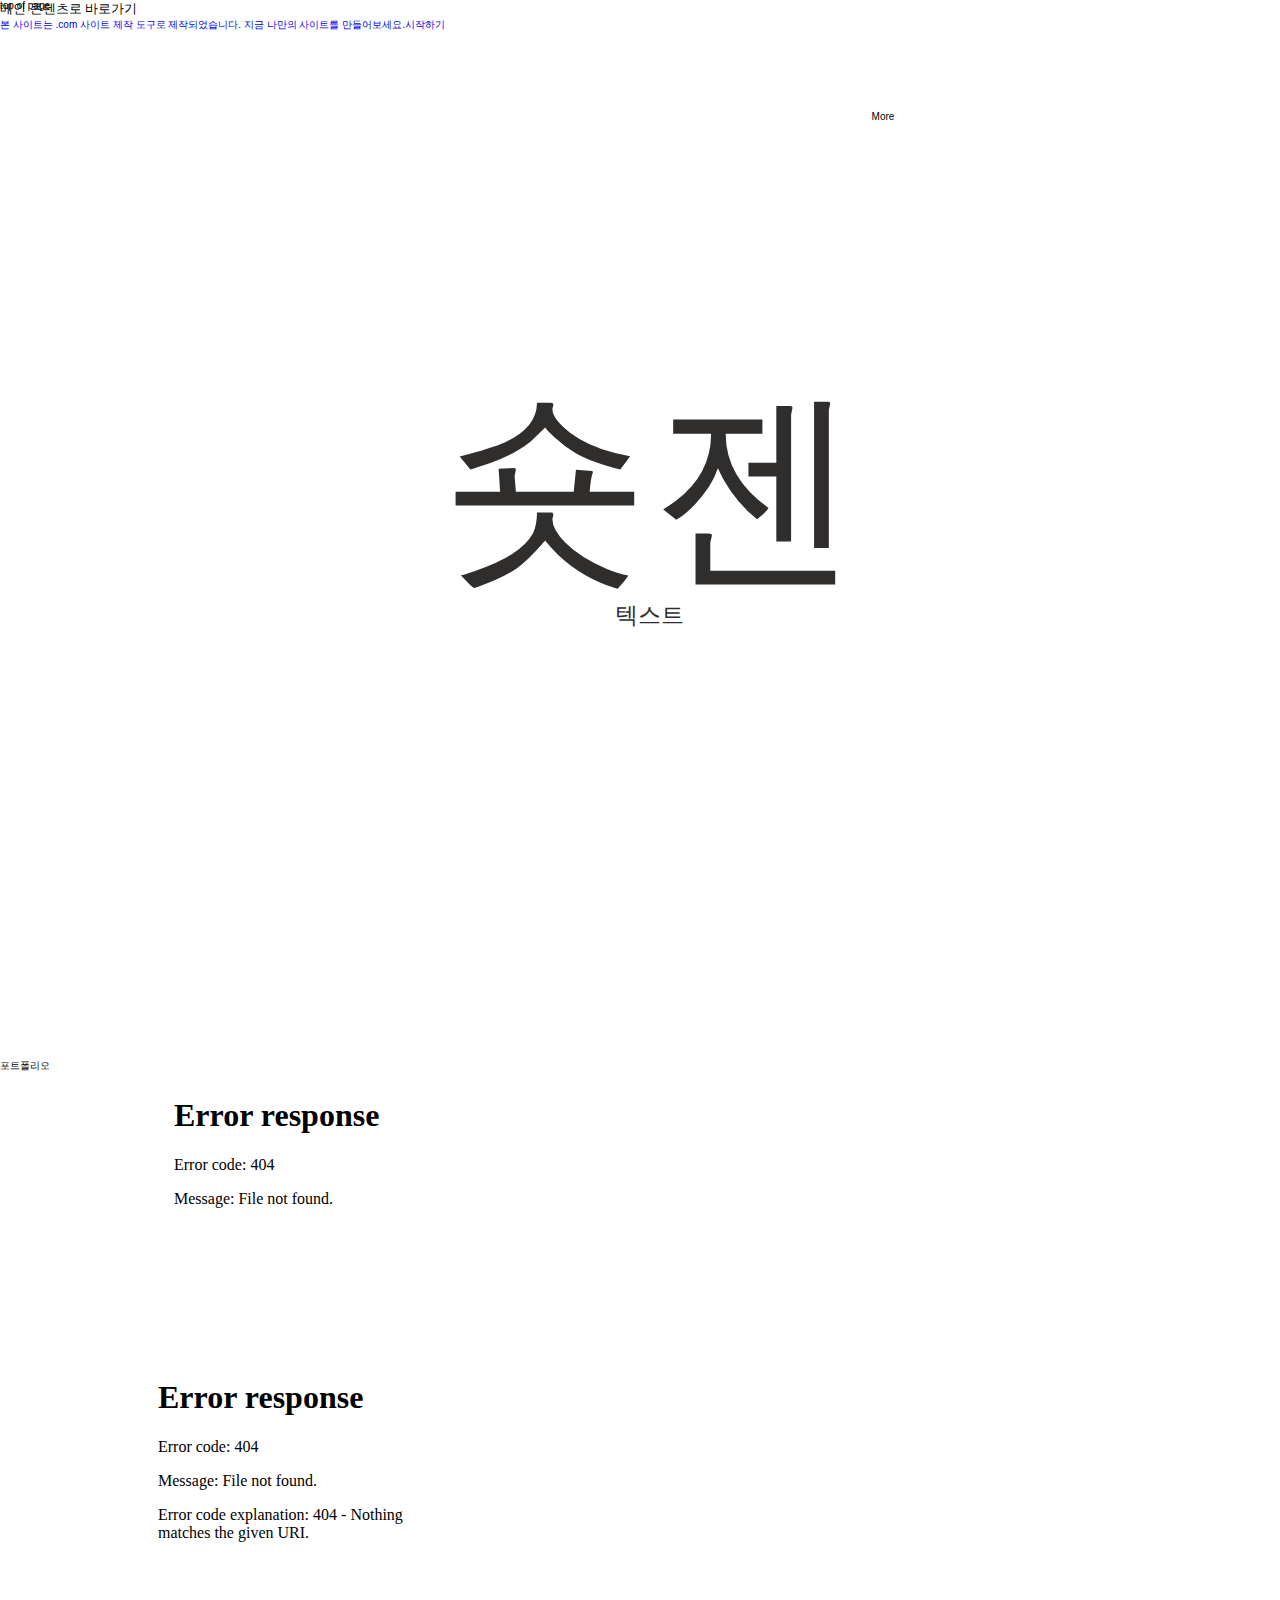
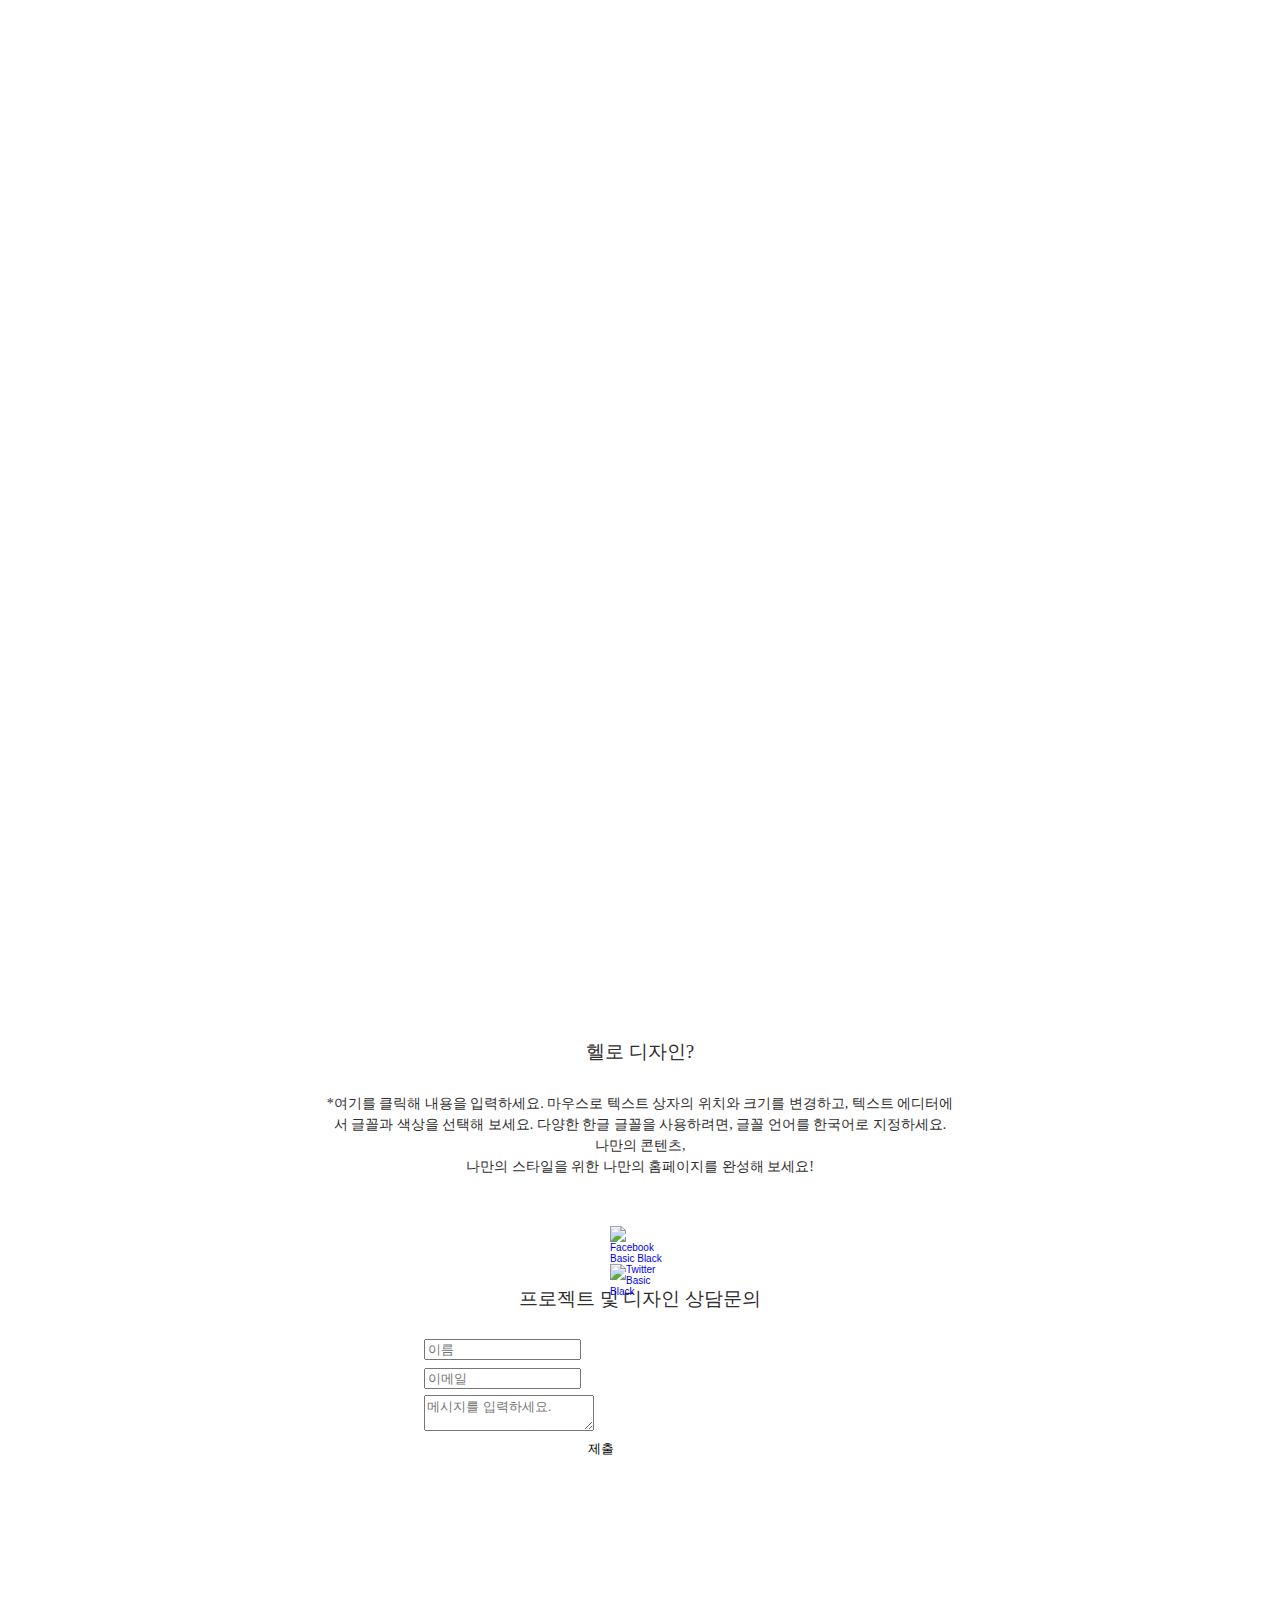
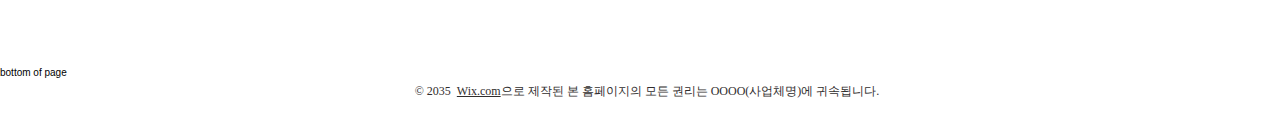
==== index.html @ e9b55217 "change name" ====
<!DOCTYPE html>
<!-- saved from url=(0037)https://mshan2923.wixsite.com/sortgen -->
<html lang="ko"><head><meta http-equiv="Content-Type" content="text/html; charset=UTF-8">
  
  
  <meta name="viewport" content="width=device-width, initial-scale=1" id="wixDesktopViewport">
  <meta http-equiv="X-UA-Compatible" content="IE=edge">
  <meta name="generator" content="Wix.com Website Builder">

  <link rel="icon" sizes="192x192" href="https://www.wix.com/favicon.ico">
  <link rel="shortcut icon" href="https://www.wix.com/favicon.ico" type="image/x-icon">
  <link rel="apple-touch-icon" href="https://www.wix.com/favicon.ico" type="image/x-icon">
  <!-- Safari Pinned Tab Icon -->
  <!-- <link rel="mask-icon" href="https://www.wix.com/favicon.ico"> -->

  <!-- Legacy Polyfills -->
  <script type="text/javascript" id="www-widgetapi-script" src="./메인 _ Sortgen_files/www-widgetapi.js.다운로드" async=""></script><script nomodule="" src="./메인 _ Sortgen_files/minified.js.다운로드"></script>
  <script nomodule="" src="./메인 _ Sortgen_files/focus-within-polyfill.js.다운로드"></script>
  <script nomodule="" src="./메인 _ Sortgen_files/polyfill.min.js.다운로드"></script>

  <!-- Performance API Polyfills -->
  <script>
  (function () {
    var noop = function noop() {};
    if ("performance" in window === false) {
      window.performance = {};
    }
    window.performance.mark = performance.mark || noop;
    window.performance.measure = performance.measure || noop;
    if ("now" in window.performance === false) {
      var nowOffset = Date.now();
      if (performance.timing && performance.timing.navigationStart) {
        nowOffset = performance.timing.navigationStart;
      }
      window.performance.now = function now() {
        return Date.now() - nowOffset;
      };
    }
  })();
  </script>

  <!-- Globals Definitions -->
  <script>
    (function () {
      var now = Date.now()
      window.initialTimestamps = {
        initialTimestamp: now,
        initialRequestTimestamp: Math.round(performance.timeOrigin ? performance.timeOrigin : now - performance.now())
      }

      window.thunderboltTag = "libs-releases-GA-local"
      window.thunderboltVersion = "1.12516.0"
    })();
  </script>

  

    


  <!-- sendFedopsLoadStarted.inline -->
  <script type="application/json" id="wix-fedops">{"data":{"site":{"metaSiteId":"8f712dda-b40d-40fd-9544-e14c02fea1e5","userId":"4e8f9bd2-addd-48f9-898e-8e6744ca72b3","siteId":"b678e04b-a83e-4b12-ab2f-81d3c99e4a25","externalBaseUrl":"https:\/\/mshan2923.wixsite.com\/sortgen","siteRevision":5,"siteType":"UGC","dc":"uw2-pub-1","isResponsive":false,"sessionId":"bb1ea286-3158-42c9-bd53-6d2ac5f2b1e5","isSEO":false},"rollout":{"siteAssetsVersionsRollout":false,"isDACRollout":1,"isTBRollout":false},"fleetConfig":{"fleetName":"thunderbolt-renderer-light","type":"GA","code":0},"requestUrl":"https:\/\/mshan2923.wixsite.com\/sortgen","isInSEO":false,"platformOnSite":true}}</script>
  <script>window.fedops = JSON.parse(document.getElementById('wix-fedops').textContent)</script>
  
    <script id="sendFedopsLoadStarted">
      function e(e,r){var t=Object.keys(e);if(Object.getOwnPropertySymbols){var n=Object.getOwnPropertySymbols(e);r&&(n=n.filter((function(r){return Object.getOwnPropertyDescriptor(e,r).enumerable}))),t.push.apply(t,n)}return t}function r(e,r,t){return(r=function(e){var r=function(e,r){if("object"!=typeof e||null===e)return e;var t=e[Symbol.toPrimitive];if(void 0!==t){var n=t.call(e,r||"default");if("object"!=typeof n)return n;throw new TypeError("@@toPrimitive must return a primitive value.")}return("string"===r?String:Number)(e)}(e,"string");return"symbol"==typeof r?r:String(r)}(r))in e?Object.defineProperty(e,r,{value:t,enumerable:!0,configurable:!0,writable:!0}):e[r]=t,e}!function(){var t=function(e){var r,t,n,i=!1;if(null===(r=window.viewerModel)||void 0===r||!r.experiments["specs.thunderbolt.checkIOSToAvoidBeacon"]||!/\(iP(hone|ad|od);/i.test(null===(t=window)||void 0===t||null===(n=t.navigator)||void 0===n?void 0:n.userAgent))try{i=navigator.sendBeacon(e)}catch(e){}i||((new Image).src=e)};var n=window.fedops.data,i=n.site,o=n.rollout,a=n.fleetConfig,s=n.requestUrl,c=n.isInSEO,u=n.frogOnUserDomain,d=function(e){var r=e.navigator.userAgent;return/instagram.+google\/google/i.test(r)?"":/bot|google(?!play)|phantom|crawl|spider|headless|slurp|facebookexternal|Lighthouse|PTST|^mozilla\/4\.0$|^\s*$/i.test(r)?"ua":""}(window)||function(){try{if(window.self===window.top)return""}catch(e){}return"iframe"}()||function(){var e;if(!Function.prototype.bind)return"bind";var r=window,t=r.document,n=r.navigator;if(!t||!n)return"document";var i=n.webdriver,o=n.userAgent,a=n.plugins,s=n.languages;if(i)return"webdriver";if(!a||Array.isArray(a))return"plugins";if(null!==(e=Object.getOwnPropertyDescriptor(a,"0"))&&void 0!==e&&e.writable)return"plugins-extra";if(!o)return"userAgent";if(o.indexOf("Snapchat")>0&&t.hidden)return"Snapchat";if(!s||0===s.length||!Object.isFrozen(s))return"languages";try{throw Error()}catch(e){if(e instanceof Error){var c=e.stack;if(c&&/ (\(internal\/)|(\(?file:\/)/.test(c))return"stack"}}return""}()||(c?"seo":""),p=!!d,l=function(t,n){var i,o="none",a=t.match(/ssr-caching="?cache[,#]\s*desc=([\w-]+)(?:[,#]\s*varnish=(\w+))?(?:[,#]\s*dc[,#]\s*desc=([\w-]+))?(?:"|;|$)/);if(!a&&window.PerformanceServerTiming){var s=function(e){var r,t;try{r=e()}catch(e){r=[]}var n=[];return r.forEach((function(e){switch(e.name){case"cache":n[1]=e.description;break;case"varnish":n[2]=e.description;break;case"dc":t=e.description}})),{microPop:t,matches:n}}(n);i=s.microPop,a=s.matches}if(a&&a.length&&(o=`${a[1]},${a[2]||"none"}`,i||(i=a[3])),"none"===o){var c="undefined"!=typeof performance?performance.timing:null;c&&c.responseStart-c.requestStart==0&&(o="browser")}return function(t){for(var n=1;n<arguments.length;n++){var i=null!=arguments[n]?arguments[n]:{};n%2?e(Object(i),!0).forEach((function(e){r(t,e,i[e])})):Object.getOwnPropertyDescriptors?Object.defineProperties(t,Object.getOwnPropertyDescriptors(i)):e(Object(i)).forEach((function(e){Object.defineProperty(t,e,Object.getOwnPropertyDescriptor(i,e))}))}return t}({caching:o,isCached:0===o.indexOf("hit")},i?{microPop:i}:{})}(document.cookie,(function(){return performance.getEntriesByType("navigation")[0].serverTiming||[]})),f=l.isCached,v=l.caching,m=l.microPop,g={WixSite:1,UGC:2,Template:3}[i.siteType]||0,w=i.isResponsive?"thunderbolt-responsive":"thunderbolt",h=o.isDACRollout,b=o.siteAssetsVersionsRollout,x=h?1:0,y=b?1:0,O=0===a.code||1===a.code?a.code:null,P=Date.now()-window.initialTimestamps.initialTimestamp,S=Math.round(performance.now()),j=document.visibilityState,_=window,E=_.fedops,T=_.addEventListener,$=_.thunderboltVersion;E.apps=E.apps||{},E.apps[w]={startLoadTime:S},E.sessionId=i.sessionId,E.vsi="xxxxxxxx-xxxx-4xxx-yxxx-xxxxxxxxxxxx".replace(/[xy]/g,(function(e){var r=16*Math.random()|0;return("x"===e?r:3&r|8).toString(16)})),E.is_cached=f,E.phaseStarted=A(28),E.phaseEnded=A(22),performance.mark("[cache] "+v+(m?" ["+m+"]":"")),E.reportError=function(e){var r=(null==e?void 0:e.reason)||(null==e?void 0:e.message);r?D(26,`&errorInfo=${r}&errorType=load`):e.preventDefault()},T("error",E.reportError),T("unhandledrejection",E.reportError);var k=!1;function D(e){var r=arguments.length>1&&void 0!==arguments[1]?arguments[1]:"";if(!s.includes("suppressbi=true")){var n=(u?i.externalBaseUrl.replace(/^https?:\/\//,"")+"/_frog":"//frog.wix.com")+"/"+"bolt-performance?src=72&evid="+e+"&appName="+w+"&is_rollout="+O+"&is_sav_rollout="+y+"&is_dac_rollout="+x+"&dc="+i.dc+(m?"&microPop="+m:"")+"&is_cached="+f+"&msid="+i.metaSiteId+"&session_id="+window.fedops.sessionId+"&ish="+p+"&isb="+p+(p?"&isbr="+d:"")+"&vsi="+window.fedops.vsi+"&caching="+v+(k?",browser_cache":"")+"&pv="+j+"&pn=1&v="+$+"&url="+encodeURIComponent(s)+"&st="+g+`&ts=${P}&tsn=${S}`+r;t(n)}}function A(e){return function(r,t){var n=`&name=${r}&duration=${Date.now()-P}`,i=t&&t.paramsOverrides?Object.keys(t.paramsOverrides).map((function(e){return e+"="+t.paramsOverrides[e]})).join("&"):"";D(e,i?`${n}&${i}`:n)}}T("pageshow",(function(e){e.persisted&&(k||(k=!0,E.is_cached=!0))}),!0),window.__browser_deprecation__||D(21,`&platformOnSite=${window.fedops.data.platformOnSite}`)}();
    </script>
    
  <!-- Polyfills check -->
  <script>
    if (
      typeof Promise === 'undefined' ||
      typeof Set === 'undefined' ||
      typeof Object.assign === 'undefined' ||
      typeof Array.from === 'undefined' ||
      typeof Symbol === 'undefined'
    ) {
      // send bi in order to detect the browsers in which polyfills are not working
      window.fedops.phaseStarted('missing_polyfills')
    }
  </script>

  
    <!-- Essential Viewer Model -->
    <script type="application/json" id="wix-essential-viewer-model">{"fleetConfig":{"fleetName":"thunderbolt-renderer-light","type":"GA","code":0},"mode":{"qa":false,"enableTestApi":false,"debug":false,"ssrIndicator":false,"ssrOnly":false,"siteAssetsFallback":"enable"},"componentsLibrariesTopology":[{"artifactId":"editor-elements","namespace":"wixui","url":"https:\/\/static.parastorage.com\/services\/editor-elements\/1.10982.0"},{"artifactId":"editor-elements","namespace":"dsgnsys","url":"https:\/\/static.parastorage.com\/services\/editor-elements\/1.10982.0"}],"siteFeaturesConfigs":{"sessionManager":{"isRunningInDifferentSiteContext":false},"platform":{"landingPageId":"mainPage","isChancePlatformOnLandingPage":true,"clientWorkerUrl":"https:\/\/static.parastorage.com\/services\/wix-thunderbolt\/dist\/clientWorker.97a04544.bundle.min.js","bootstrapData":{"isMobileView":false,"appsSpecData":{"14ce1214-b278-a7e4-1373-00cebd1bef7c":{"appDefinitionId":"14ce1214-b278-a7e4-1373-00cebd1bef7c","type":"public","instanceId":"e29f05c6-aaac-437a-a6c1-af2527931758","appDefinitionName":"Wix Forms & Payments","isWixTPA":true,"isModuleFederated":false},"675bbcef-18d8-41f5-800e-131ec9e08762":{"appDefinitionId":"675bbcef-18d8-41f5-800e-131ec9e08762","type":"siteextension","instanceId":"1f73b840-4a9e-4963-9ee4-3eb4f6b4a646","isModuleFederated":false},"dataBinding":{"appDefinitionId":"dataBinding","type":"application","instanceId":"1f73b840-4a9e-4963-9ee4-3eb4f6b4a646","appDefinitionName":"Data Binding","isWixTPA":true,"isModuleFederated":false}},"appsUrlData":{"14ce1214-b278-a7e4-1373-00cebd1bef7c":{"appDefId":"14ce1214-b278-a7e4-1373-00cebd1bef7c","appDefName":"Wix Forms & Payments","viewerScriptUrl":"https:\/\/static.parastorage.com\/services\/forms-viewer\/1.846.0\/viewerScript.bundle.min.js","baseUrls":{},"widgets":{}},"dataBinding":{"appDefId":"dataBinding","appDefName":"Data Binding","viewerScriptUrl":"https:\/\/static.parastorage.com\/services\/dbsm-viewer-app\/1.7065.0\/app.js","baseUrls":{},"widgets":{}},"675bbcef-18d8-41f5-800e-131ec9e08762":{"appDefId":"675bbcef-18d8-41f5-800e-131ec9e08762","viewerScriptUrl":"https:\/\/static.parastorage.com\/services\/wix-code-viewer-app\/1.1479.659\/app.js","baseUrls":{},"widgets":{}}},"blocksBootstrapData":{"blocksAppsData":{},"experimentsQueryParams":"analyze-imported-namespaces=true&init-platform-api-provider=true&get-app-def-id-from-package-name=false&resolve-npm-package-entry-by-target=false"},"window":{"csrfToken":"1689251388|bx8yfg3c4L0s"},"location":{"externalBaseUrl":"https:\/\/mshan2923.wixsite.com\/sortgen","isPremiumDomain":false,"metaSiteId":"8f712dda-b40d-40fd-9544-e14c02fea1e5","userFileDomainUrl":"filesusr.com"},"bi":{"ownerId":"4e8f9bd2-addd-48f9-898e-8e6744ca72b3","isMobileFriendly":true,"isPreview":false},"platformAPIData":{},"wixCodeBootstrapData":{"wixCodeAppDefinitionId":"675bbcef-18d8-41f5-800e-131ec9e08762","wixCodeInstanceId":"1f73b840-4a9e-4963-9ee4-3eb4f6b4a646","wixCloudBaseDomain":"wix-code.com","dbsmViewerApp":"https:\/\/static.parastorage.com\/services\/dbsm-viewer-app\/1.7065.0","wixCodePlatformBaseUrl":"https:\/\/static.parastorage.com\/services\/wix-code-platform\/1.1097.93","wixCodeModel":{"appData":{"codeAppId":"88d6c57a-126a-42f5-b8b8-672d72b9ae1d"},"signedAppRenderInfo":"cbacca03b73102dfd6901e7a48b3f602bd61ab56.eyJncmlkQXBwSWQiOiI4OGQ2YzU3YS0xMjZhLTQyZjUtYjhiOC02NzJkNzJiOWFlMWQiLCJodG1sU2l0ZUlkIjoiYjY3OGUwNGItYTgzZS00YjEyLWFiMmYtODFkM2M5OWU0YTI1IiwiZGVtb0lkIjpudWxsLCJzaWduRGF0ZSI6MTY4OTI1MTY5MzcyNn0="},"wixCodePageIds":{},"elementorySupport":{"baseUrl":"https:\/\/mshan2923.wixsite.com\/sortgen\/_api\/wix-code-public-dispatcher-ng\/siteview"},"codePackagesData":[]},"autoFrontendModulesBaseUrl":"https:\/\/static.parastorage.com\/services\/auto-frontend-modules\/1.1994.0","disabledPlatformApps":{},"widgetsClientSpecMapData":{"14ce1214-b278-a7e4-1373-00cebd1bef7c":{},"675bbcef-18d8-41f5-800e-131ec9e08762":{},"dataBinding":{}},"essentials":{"appsConductedExperiments":{"14ce1214-b278-a7e4-1373-00cebd1bef7c":{"specs.forms.FixFieldsInMultiStateBox":"true","specs.forms.FixBaseUrl":"true","specs.forms.UseKillingAscendAPI":"true"},"675bbcef-18d8-41f5-800e-131ec9e08762":{"specs.wixcode.ViewerExperimentTest":"false","specs.wixCode.LoadWithImportAMDModule":"true","specs.wixcode.ViewerExperimentOwnerScopeTest":"true"}}}},"appsScripts":{"urls":{"14ce1214-b278-a7e4-1373-00cebd1bef7c":["https:\/\/static.parastorage.com\/services\/forms-viewer\/1.846.0\/viewerScript.bundle.min.js"],"dataBinding":["https:\/\/static.parastorage.com\/services\/dbsm-viewer-app\/1.7065.0\/app.js"],"675bbcef-18d8-41f5-800e-131ec9e08762":["https:\/\/static.parastorage.com\/services\/wix-code-viewer-app\/1.1479.659\/app.js"]},"scope":"site"},"debug":{"disablePlatform":false,"disableSnapshots":false,"enableSnapshots":false}}},"language":{"userLanguage":"ko"},"siteAssets":{"clientTopology":{"mediaRootUrl":"https:\/\/static.wixstatic.com","staticMediaUrl":"https:\/\/static.wixstatic.com\/media","moduleRepoUrl":"https:\/\/static.parastorage.com\/unpkg","fileRepoUrl":"https:\/\/static.parastorage.com\/services","siteAssetsUrl":"https:\/\/siteassets.parastorage.com","pageJsonServerUrls":["https:\/\/pages.wixstatic.com","https:\/\/staticorigin.wixstatic.com","https:\/\/fallback.wix.com\/wix-html-editor-pages-webapp\/page"],"pathOfTBModulesInFileRepoForFallback":"wix-thunderbolt\/dist\/"}},"siteFeatures":["assetsLoader","businessLogger","captcha","commonConfig","componentsLoader","componentsRegistry","consentPolicy","cyclicTabbing","environment","locationWixCodeSdk","navigationManager","navigationPhases","pages","renderer","reporter","router","scrollRestoration","seoWixCodeSdk","seo","sessionManager","siteMembersWixCodeSdk","siteMembers","siteScrollBlocker","siteWixCodeSdk","stores","structureApi","thunderboltInitializer","tpaCommons","translations","warmupData","windowMessageRegistrar","windowWixCodeSdk","wixEmbedsApi","componentsReact","platform"],"site":{"externalBaseUrl":"https:\/\/mshan2923.wixsite.com\/sortgen","isSEO":false},"media":{"staticMediaUrl":"https:\/\/static.wixstatic.com\/media","mediaRootUrl":"https:\/\/static.wixstatic.com\/","staticVideoUrl":"https:\/\/video.wixstatic.com\/"},"requestUrl":"https:\/\/mshan2923.wixsite.com\/sortgen","rollout":{"siteAssetsVersionsRollout":false,"isDACRollout":1,"isTBRollout":false},"commonConfig":{"brand":"wix","bsi":"","consentPolicy":{},"consentPolicyHeader":{}},"interactionSampleRatio":0.01,"dynamicModelUrl":"https:\/\/mshan2923.wixsite.com\/sortgen\/_api\/v2\/dynamicmodel","experiments":{}}</script>
    <script>window.viewerModel = JSON.parse(document.getElementById('wix-essential-viewer-model').textContent)</script>
  
  <script>
    window.fetchDynamicModel = () => (window.viewerModel.siteFeaturesConfigs.sessionManager.isRunningInDifferentSiteContext ?  Promise.resolve({}) : fetch(window.viewerModel.dynamicModelUrl, { credentials: 'same-origin' }).then(function(r){if(!r.ok)throw new Error(`[${r.status}]${r.statusText}`);return r.json()}))
    window.dynamicModelPromise = window.fetchDynamicModel()
    window.commonConfig = viewerModel.commonConfig
  </script>

    
  
    <!-- preloading pre-scripts -->

    
      
      
    
      
      
    
      
      
    
      
      
    



    <!-- renderIndicator -->
  

    <!-- Business Manager -->
    

  <!-- initCustomElements -->
  <meta name="wix-dynamic-custom-elements" content="DropDownMenu">

    <!-- preloading post-scripts-->
      
        
        
        <link href="https://siteassets.parastorage.com/pages/pages/thunderbolt?beckyExperiments=specs.thunderbolt.supportSpxInEEMappers%3Atrue%2Cspecs.thunderbolt.WRichTextSemanticClasses%3Atrue%2Cspecs.thunderbolt.stylable_catharsis%3Atrue%2Cspecs.thunderbolt.catharsis_transformations_style%3Atrue%2Cspecs.thunderbolt.edixIsInFirstFold%3Atrue%2Cspecs.thunderbolt.catharsis_theme%3Atrue%2Cspecs.thunderbolt.DatePickerPortal%3Atrue%2Cspecs.thunderbolt.ooi_css_vars%3Atrue%2Cspecs.thunderbolt.shapeDividersDropShadowFix%3Atrue%2Cspecs.thunderbolt.ExpandableMenuFixDirection%3Atrue%2Cspecs.thunderbolt.PayPalApiv2%3Atrue%2Cspecs.thunderbolt.comps_to_hide_effectsis%3Atrue%2Cspecs.thunderbolt.new_responsive_layout_render_all_breakpoints%3Atrue%2Cspecs.thunderbolt.DDMenuMigrateCssCarmiMapper%3Atrue%2Cspecs.thunderbolt.responsiveShapeDividersPublic%3Atrue%2Cspecs.thunderbolt.fontAntiAliased%3Atrue%2Cspecs.thunderbolt.layouterNavigationConsumption%3Atrue%2Cspecs.thunderbolt.shouldUseWowImage%3Atrue%2Cspecs.thunderbolt.customElemCollapsedheight%3Atrue%2Cspecs.thunderbolt.url_hierarchy%3Atrue%2Cspecs.thunderbolt.panelbuilder_velo_migration%3Atrue%2Cspecs.thunderbolt.catharsis_accessibility%3Atrue%2Cspecs.PayPalButton.apiv2%3Atrue%2Cspecs.thunderbolt.useMergedCssSelectors%3Atrue%2Cspecs.thunderbolt.displayRefComponentsAsBlock%3Atrue%2Cspecs.thunderbolt.native_css_mappers%3Atrue%2Cspecs.thunderbolt.pinned_layout_css_catharsis%3Atrue%2Cspecs.thunderbolt.OOICssForWidgetsWithAppSettings%3Atrue%2Cspecs.thunderbolt.catharsis_transitions_style%3Atrue&amp;contentType=application%2Fjson&amp;dfCk=6&amp;dfVersion=1.2484.0&amp;experiments=bv_remove_add_chat_viewer_fixer%2Cdm_linkTargetDefaults%2Cdm_migrateToTextTheme%2Cdm_runTranslationsPageUriSeoFixer&amp;externalBaseUrl=https%3A%2F%2Fmshan2923.wixsite.com%2Fsortgen&amp;fileId=ef18d26d.bundle.min&amp;formFactor=desktop&amp;freemiumBanner=true&amp;hasTPAWorkerOnSite=false&amp;isHttps=true&amp;isInSeo=false&amp;isUrlMigrated=true&amp;isWixCodeOnPage=false&amp;isWixCodeOnSite=false&amp;language=ko&amp;metaSiteId=8f712dda-b40d-40fd-9544-e14c02fea1e5&amp;module=thunderbolt-platform&amp;originalLanguage=ko&amp;pageId=4e8f9b_5fba95337ebc7171b930b4bf3d794e0a_5.json&amp;quickActionsMenuEnabled=false&amp;registryLibrariesTopology=%5B%7B%22artifactId%22%3A%22editor-elements%22%2C%22namespace%22%3A%22wixui%22%2C%22url%22%3A%22https%3A%2F%2Fstatic.parastorage.com%2Fservices%2Feditor-elements%2F1.10982.0%22%7D%2C%7B%22artifactId%22%3A%22editor-elements%22%2C%22namespace%22%3A%22dsgnsys%22%2C%22url%22%3A%22https%3A%2F%2Fstatic.parastorage.com%2Fservices%2Feditor-elements%2F1.10982.0%22%7D%5D&amp;remoteWidgetStructureBuilderVersion=1.238.0&amp;siteId=b678e04b-a83e-4b12-ab2f-81d3c99e4a25&amp;siteRevision=5&amp;viewMode=desktop" id="platform_masterPage" as="fetch" position="post-scripts" rel="prefetch" crossorigin="anonymous">
        
    
        
        
        <link href="https://siteassets.parastorage.com/pages/pages/thunderbolt?beckyExperiments=specs.thunderbolt.supportSpxInEEMappers%3Atrue%2Cspecs.thunderbolt.WRichTextSemanticClasses%3Atrue%2Cspecs.thunderbolt.stylable_catharsis%3Atrue%2Cspecs.thunderbolt.catharsis_transformations_style%3Atrue%2Cspecs.thunderbolt.edixIsInFirstFold%3Atrue%2Cspecs.thunderbolt.catharsis_theme%3Atrue%2Cspecs.thunderbolt.DatePickerPortal%3Atrue%2Cspecs.thunderbolt.ooi_css_vars%3Atrue%2Cspecs.thunderbolt.shapeDividersDropShadowFix%3Atrue%2Cspecs.thunderbolt.ExpandableMenuFixDirection%3Atrue%2Cspecs.thunderbolt.PayPalApiv2%3Atrue%2Cspecs.thunderbolt.comps_to_hide_effectsis%3Atrue%2Cspecs.thunderbolt.new_responsive_layout_render_all_breakpoints%3Atrue%2Cspecs.thunderbolt.DDMenuMigrateCssCarmiMapper%3Atrue%2Cspecs.thunderbolt.responsiveShapeDividersPublic%3Atrue%2Cspecs.thunderbolt.fontAntiAliased%3Atrue%2Cspecs.thunderbolt.layouterNavigationConsumption%3Atrue%2Cspecs.thunderbolt.shouldUseWowImage%3Atrue%2Cspecs.thunderbolt.customElemCollapsedheight%3Atrue%2Cspecs.thunderbolt.url_hierarchy%3Atrue%2Cspecs.thunderbolt.panelbuilder_velo_migration%3Atrue%2Cspecs.thunderbolt.catharsis_accessibility%3Atrue%2Cspecs.PayPalButton.apiv2%3Atrue%2Cspecs.thunderbolt.useMergedCssSelectors%3Atrue%2Cspecs.thunderbolt.displayRefComponentsAsBlock%3Atrue%2Cspecs.thunderbolt.native_css_mappers%3Atrue%2Cspecs.thunderbolt.pinned_layout_css_catharsis%3Atrue%2Cspecs.thunderbolt.OOICssForWidgetsWithAppSettings%3Atrue%2Cspecs.thunderbolt.catharsis_transitions_style%3Atrue&amp;contentType=application%2Fjson&amp;dfCk=6&amp;dfVersion=1.2484.0&amp;experiments=bv_remove_add_chat_viewer_fixer%2Cdm_linkTargetDefaults%2Cdm_migrateToTextTheme%2Cdm_runTranslationsPageUriSeoFixer&amp;externalBaseUrl=https%3A%2F%2Fmshan2923.wixsite.com%2Fsortgen&amp;fileId=ef18d26d.bundle.min&amp;formFactor=desktop&amp;freemiumBanner=true&amp;hasTPAWorkerOnSite=false&amp;isHttps=true&amp;isInSeo=false&amp;isUrlMigrated=true&amp;isWixCodeOnPage=false&amp;isWixCodeOnSite=false&amp;language=ko&amp;metaSiteId=8f712dda-b40d-40fd-9544-e14c02fea1e5&amp;module=thunderbolt-platform&amp;originalLanguage=ko&amp;pageId=4e8f9b_db4e79b5b034816bdf231c690647e402_5.json&amp;quickActionsMenuEnabled=false&amp;registryLibrariesTopology=%5B%7B%22artifactId%22%3A%22editor-elements%22%2C%22namespace%22%3A%22wixui%22%2C%22url%22%3A%22https%3A%2F%2Fstatic.parastorage.com%2Fservices%2Feditor-elements%2F1.10982.0%22%7D%2C%7B%22artifactId%22%3A%22editor-elements%22%2C%22namespace%22%3A%22dsgnsys%22%2C%22url%22%3A%22https%3A%2F%2Fstatic.parastorage.com%2Fservices%2Feditor-elements%2F1.10982.0%22%7D%5D&amp;remoteWidgetStructureBuilderVersion=1.238.0&amp;siteId=b678e04b-a83e-4b12-ab2f-81d3c99e4a25&amp;siteRevision=5&amp;viewMode=desktop" id="platform_mainPage" as="fetch" position="post-scripts" rel="prefetch" crossorigin="anonymous">
        
    
        
        
        <link href="https://siteassets.parastorage.com/pages/pages/thunderbolt?beckyExperiments=specs.thunderbolt.supportSpxInEEMappers%3Atrue%2Cspecs.thunderbolt.WRichTextSemanticClasses%3Atrue%2Cspecs.thunderbolt.stylable_catharsis%3Atrue%2Cspecs.thunderbolt.catharsis_transformations_style%3Atrue%2Cspecs.thunderbolt.edixIsInFirstFold%3Atrue%2Cspecs.thunderbolt.catharsis_theme%3Atrue%2Cspecs.thunderbolt.DatePickerPortal%3Atrue%2Cspecs.thunderbolt.ooi_css_vars%3Atrue%2Cspecs.thunderbolt.shapeDividersDropShadowFix%3Atrue%2Cspecs.thunderbolt.ExpandableMenuFixDirection%3Atrue%2Cspecs.thunderbolt.PayPalApiv2%3Atrue%2Cspecs.thunderbolt.comps_to_hide_effectsis%3Atrue%2Cspecs.thunderbolt.new_responsive_layout_render_all_breakpoints%3Atrue%2Cspecs.thunderbolt.DDMenuMigrateCssCarmiMapper%3Atrue%2Cspecs.thunderbolt.responsiveShapeDividersPublic%3Atrue%2Cspecs.thunderbolt.fontAntiAliased%3Atrue%2Cspecs.thunderbolt.layouterNavigationConsumption%3Atrue%2Cspecs.thunderbolt.shouldUseWowImage%3Atrue%2Cspecs.thunderbolt.customElemCollapsedheight%3Atrue%2Cspecs.thunderbolt.url_hierarchy%3Atrue%2Cspecs.thunderbolt.panelbuilder_velo_migration%3Atrue%2Cspecs.thunderbolt.catharsis_accessibility%3Atrue%2Cspecs.PayPalButton.apiv2%3Atrue%2Cspecs.thunderbolt.useMergedCssSelectors%3Atrue%2Cspecs.thunderbolt.displayRefComponentsAsBlock%3Atrue%2Cspecs.thunderbolt.native_css_mappers%3Atrue%2Cspecs.thunderbolt.pinned_layout_css_catharsis%3Atrue%2Cspecs.thunderbolt.OOICssForWidgetsWithAppSettings%3Atrue%2Cspecs.thunderbolt.catharsis_transitions_style%3Atrue&amp;contentType=application%2Fjson&amp;deviceType=Desktop&amp;dfCk=6&amp;dfVersion=1.2484.0&amp;disableStaticPagesUrlHierarchy=false&amp;experiments=bv_remove_add_chat_viewer_fixer%2Cdm_linkTargetDefaults%2Cdm_migrateToTextTheme%2Cdm_runTranslationsPageUriSeoFixer&amp;externalBaseUrl=https%3A%2F%2Fmshan2923.wixsite.com%2Fsortgen&amp;fileId=5f03073e.bundle.min&amp;formFactor=desktop&amp;freemiumBanner=true&amp;hasTPAWorkerOnSite=false&amp;isHttps=true&amp;isInSeo=false&amp;isMultilingualEnabled=false&amp;isUrlMigrated=true&amp;isWixCodeOnPage=false&amp;isWixCodeOnSite=false&amp;language=ko&amp;languageResolutionMethod=QueryParam&amp;metaSiteId=8f712dda-b40d-40fd-9544-e14c02fea1e5&amp;module=thunderbolt-features&amp;originalLanguage=ko&amp;pageId=4e8f9b_5fba95337ebc7171b930b4bf3d794e0a_5.json&amp;quickActionsMenuEnabled=false&amp;registryLibrariesTopology=%5B%7B%22artifactId%22%3A%22editor-elements%22%2C%22namespace%22%3A%22wixui%22%2C%22url%22%3A%22https%3A%2F%2Fstatic.parastorage.com%2Fservices%2Feditor-elements%2F1.10982.0%22%7D%2C%7B%22artifactId%22%3A%22editor-elements%22%2C%22namespace%22%3A%22dsgnsys%22%2C%22url%22%3A%22https%3A%2F%2Fstatic.parastorage.com%2Fservices%2Feditor-elements%2F1.10982.0%22%7D%5D&amp;remoteWidgetStructureBuilderVersion=1.238.0&amp;siteId=b678e04b-a83e-4b12-ab2f-81d3c99e4a25&amp;siteRevision=5&amp;staticHTMLComponentUrl=https%3A%2F%2Fmshan2923-wixsite-com.filesusr.com%2F&amp;useSandboxInHTMLComp=true&amp;viewMode=desktop" id="features_masterPage" as="fetch" position="post-scripts" rel="preload" crossorigin="anonymous">
        
    
        
        
        <link href="https://siteassets.parastorage.com/pages/pages/thunderbolt?beckyExperiments=specs.thunderbolt.supportSpxInEEMappers%3Atrue%2Cspecs.thunderbolt.WRichTextSemanticClasses%3Atrue%2Cspecs.thunderbolt.stylable_catharsis%3Atrue%2Cspecs.thunderbolt.catharsis_transformations_style%3Atrue%2Cspecs.thunderbolt.edixIsInFirstFold%3Atrue%2Cspecs.thunderbolt.catharsis_theme%3Atrue%2Cspecs.thunderbolt.DatePickerPortal%3Atrue%2Cspecs.thunderbolt.ooi_css_vars%3Atrue%2Cspecs.thunderbolt.shapeDividersDropShadowFix%3Atrue%2Cspecs.thunderbolt.ExpandableMenuFixDirection%3Atrue%2Cspecs.thunderbolt.PayPalApiv2%3Atrue%2Cspecs.thunderbolt.comps_to_hide_effectsis%3Atrue%2Cspecs.thunderbolt.new_responsive_layout_render_all_breakpoints%3Atrue%2Cspecs.thunderbolt.DDMenuMigrateCssCarmiMapper%3Atrue%2Cspecs.thunderbolt.responsiveShapeDividersPublic%3Atrue%2Cspecs.thunderbolt.fontAntiAliased%3Atrue%2Cspecs.thunderbolt.layouterNavigationConsumption%3Atrue%2Cspecs.thunderbolt.shouldUseWowImage%3Atrue%2Cspecs.thunderbolt.customElemCollapsedheight%3Atrue%2Cspecs.thunderbolt.url_hierarchy%3Atrue%2Cspecs.thunderbolt.panelbuilder_velo_migration%3Atrue%2Cspecs.thunderbolt.catharsis_accessibility%3Atrue%2Cspecs.PayPalButton.apiv2%3Atrue%2Cspecs.thunderbolt.useMergedCssSelectors%3Atrue%2Cspecs.thunderbolt.displayRefComponentsAsBlock%3Atrue%2Cspecs.thunderbolt.native_css_mappers%3Atrue%2Cspecs.thunderbolt.pinned_layout_css_catharsis%3Atrue%2Cspecs.thunderbolt.OOICssForWidgetsWithAppSettings%3Atrue%2Cspecs.thunderbolt.catharsis_transitions_style%3Atrue&amp;contentType=application%2Fjson&amp;deviceType=Desktop&amp;dfCk=6&amp;dfVersion=1.2484.0&amp;disableStaticPagesUrlHierarchy=false&amp;experiments=bv_remove_add_chat_viewer_fixer%2Cdm_linkTargetDefaults%2Cdm_migrateToTextTheme%2Cdm_runTranslationsPageUriSeoFixer&amp;externalBaseUrl=https%3A%2F%2Fmshan2923.wixsite.com%2Fsortgen&amp;fileId=5f03073e.bundle.min&amp;formFactor=desktop&amp;freemiumBanner=true&amp;hasTPAWorkerOnSite=false&amp;isHttps=true&amp;isInSeo=false&amp;isMultilingualEnabled=false&amp;isUrlMigrated=true&amp;isWixCodeOnPage=false&amp;isWixCodeOnSite=false&amp;language=ko&amp;languageResolutionMethod=QueryParam&amp;metaSiteId=8f712dda-b40d-40fd-9544-e14c02fea1e5&amp;module=thunderbolt-features&amp;originalLanguage=ko&amp;pageId=4e8f9b_db4e79b5b034816bdf231c690647e402_5.json&amp;quickActionsMenuEnabled=false&amp;registryLibrariesTopology=%5B%7B%22artifactId%22%3A%22editor-elements%22%2C%22namespace%22%3A%22wixui%22%2C%22url%22%3A%22https%3A%2F%2Fstatic.parastorage.com%2Fservices%2Feditor-elements%2F1.10982.0%22%7D%2C%7B%22artifactId%22%3A%22editor-elements%22%2C%22namespace%22%3A%22dsgnsys%22%2C%22url%22%3A%22https%3A%2F%2Fstatic.parastorage.com%2Fservices%2Feditor-elements%2F1.10982.0%22%7D%5D&amp;remoteWidgetStructureBuilderVersion=1.238.0&amp;siteId=b678e04b-a83e-4b12-ab2f-81d3c99e4a25&amp;siteRevision=5&amp;staticHTMLComponentUrl=https%3A%2F%2Fmshan2923-wixsite-com.filesusr.com%2F&amp;useSandboxInHTMLComp=true&amp;viewMode=desktop" id="features_mainPage" as="fetch" position="post-scripts" rel="preload" crossorigin="anonymous">
        
    

  <!-- Initial CSS -->
  <style data-url="https://static.parastorage.com/services/wix-thunderbolt/dist/main.a594dd2c.min.css">body.device-mobile-optimized{overflow-x:hidden;overflow-y:scroll}body.device-mobile-optimized:not(.responsive) #SITE_CONTAINER{margin-left:auto;margin-right:auto;overflow-x:visible;position:relative;width:320px}body.device-mobile-optimized:not(.responsive):not(.blockSiteScrolling) #SITE_CONTAINER{margin-top:0}body.device-mobile-optimized>*{max-width:100%!important}body.device-mobile-optimized #site-root{overflow-x:hidden;overflow-y:hidden}@supports(overflow:clip){body.device-mobile-optimized #site-root{overflow-x:clip;overflow-y:clip}}body.device-mobile-non-optimized #SITE_CONTAINER #site-root{overflow-x:hidden;overflow-y:auto}body.device-mobile-non-optimized.fullScreenMode{background-color:#5f6360}body.device-mobile-non-optimized.fullScreenMode #MOBILE_ACTIONS_MENU,body.device-mobile-non-optimized.fullScreenMode #SITE_BACKGROUND,body.device-mobile-non-optimized.fullScreenMode #site-root,body.fullScreenMode #WIX_ADS{visibility:hidden}body.fullScreenMode{overflow-x:hidden!important;overflow-y:hidden!important}body.fullScreenMode.device-mobile-optimized #TINY_MENU{opacity:0;pointer-events:none}body.fullScreenMode-scrollable.device-mobile-optimized{overflow-x:hidden!important;overflow-y:auto!important}body.fullScreenMode-scrollable.device-mobile-optimized #masterPage,body.fullScreenMode-scrollable.device-mobile-optimized #site-root{overflow-x:hidden!important;overflow-y:hidden!important}body.fullScreenMode-scrollable.device-mobile-optimized #SITE_BACKGROUND,body.fullScreenMode-scrollable.device-mobile-optimized #masterPage{height:auto!important}body.fullScreenMode-scrollable.device-mobile-optimized #masterPage.mesh-layout{height:0!important}body.blockSiteScrolling{overflow:hidden;position:fixed;width:100%}body.blockSiteScrolling #SITE_CONTAINER{margin-top:calc(var(--blocked-site-scroll-margin-top)*-1)}body.blockSiteScrolling:not(.responsive) #WIX_ADS{margin-top:var(--blocked-site-scroll-margin-top)}@keyframes slide-horizontal-new{0%{transform:translateX(100%)}}@keyframes slide-horizontal-old{80%{opacity:1}to{opacity:0;transform:translateX(-100%)}}@keyframes slide-vertical-new{0%{transform:translateY(-100%)}}@keyframes slide-vertical-old{80%{opacity:1}to{opacity:0;transform:translateY(100%)}}@keyframes out-in-new{0%{opacity:0}}@keyframes out-in-old{to{opacity:0}}html:has([data-page-transition=SlideHorizontal])::view-transition-old(page-group){animation:slide-horizontal-old .6s cubic-bezier(.83,0,.17,1) forwards;mix-blend-mode:normal}html:has([data-page-transition=SlideHorizontal])::view-transition-new(page-group){animation:slide-horizontal-new .6s cubic-bezier(.83,0,.17,1) backwards;mix-blend-mode:normal}html:has([data-page-transition=SlideVertical])::view-transition-old(page-group){animation:slide-vertical-old .6s cubic-bezier(.83,0,.17,1) forwards;mix-blend-mode:normal}html:has([data-page-transition=SlideVertical])::view-transition-new(page-group){animation:slide-vertical-new .6s cubic-bezier(.83,0,.17,1) backwards;mix-blend-mode:normal}html:has([data-page-transition=OutIn])::view-transition-old(page-group){animation:out-in-old .35s cubic-bezier(.64,0,.78,0) forwards}html:has([data-page-transition=OutIn])::view-transition-new(page-group){animation:out-in-new .35s cubic-bezier(.22,1,.36,1) .35s backwards}@media(prefers-reduced-motion:reduce){::view-transition-group(*),::view-transition-new(*),::view-transition-old(*){animation:none!important}}body,html{background:transparent;border:0;margin:0;outline:0;padding:0;vertical-align:baseline}body{font-family:Arial,Helvetica,sans-serif;font-size:10px}body,html{height:100%}body{overflow-x:auto;overflow-y:scroll}body:not(.responsive) #site-root{min-width:var(--site-width);width:100%}body:not([data-js-loaded]) [data-hide-prejs]{visibility:hidden}#SITE_CONTAINER{position:relative}</style>
<style data-url="https://static.parastorage.com/services/wix-thunderbolt/dist/main.renderer.59eb9703.min.css">a,abbr,acronym,address,applet,b,big,blockquote,button,caption,center,cite,code,dd,del,dfn,div,dl,dt,em,fieldset,font,footer,form,h1,h2,h3,h4,h5,h6,header,i,iframe,img,ins,kbd,label,legend,li,nav,object,ol,p,pre,q,s,samp,section,small,span,strike,strong,sub,sup,table,tbody,td,tfoot,th,thead,title,tr,tt,u,ul,var{background:transparent;border:0;margin:0;outline:0;padding:0;vertical-align:baseline}input,select,textarea{box-sizing:border-box;font-family:Helvetica,Arial,sans-serif}ol,ul{list-style:none}blockquote,q{quotes:none}ins{text-decoration:none}del{text-decoration:line-through}table{border-collapse:collapse;border-spacing:0}a{cursor:pointer;text-decoration:none}.testStyles{overflow-y:hidden}.reset-button{-webkit-appearance:none;background:none;border:0;color:inherit;font:inherit;line-height:normal;outline:0;overflow:visible;padding:0;-webkit-user-select:none;-moz-user-select:none;-ms-user-select:none}:focus{outline:none}#site-root{margin:0 auto;min-height:100%;position:relative;top:var(--wix-ads-top-height)}#site-root img:not([src]){visibility:hidden}#site-root svg img:not([src]){visibility:visible}.auto-generated-link{color:inherit}#SCROLL_TO_BOTTOM,#SCROLL_TO_TOP{height:0}.has-click-trigger{cursor:pointer}.fullScreenOverlay{bottom:0;display:flex;justify-content:center;left:0;overflow-y:hidden;position:fixed;right:0;top:-60px;z-index:1005}.fullScreenOverlay>.fullScreenOverlayContent{bottom:0;left:0;margin:0 auto;overflow:hidden;position:absolute;right:0;top:60px;transform:translateZ(0)}[data-mesh-id$=centeredContent],[data-mesh-id$=form],[data-mesh-id$=inlineContent]{pointer-events:none;position:relative}[data-mesh-id$=-gridWrapper],[data-mesh-id$=-rotated-wrapper]{pointer-events:none}[data-mesh-id$=-gridContainer]>*,[data-mesh-id$=-rotated-wrapper]>*,[data-mesh-id$=inlineContent]>:not([data-mesh-id$=-gridContainer]){pointer-events:auto}.device-mobile-optimized #masterPage.mesh-layout #SOSP_CONTAINER_CUSTOM_ID{grid-area:2/1/3/2;-ms-grid-row:2;position:relative}#masterPage.mesh-layout{-ms-grid-rows:max-content max-content min-content max-content;-ms-grid-columns:100%;align-items:start;display:-ms-grid;display:grid;grid-template-columns:100%;grid-template-rows:max-content max-content min-content max-content;justify-content:stretch}#masterPage.mesh-layout #PAGES_CONTAINER,#masterPage.mesh-layout #SITE_FOOTER-placeholder,#masterPage.mesh-layout #SITE_FOOTER_WRAPPER,#masterPage.mesh-layout #SITE_HEADER-placeholder,#masterPage.mesh-layout #SITE_HEADER_WRAPPER,#masterPage.mesh-layout #SOSP_CONTAINER_CUSTOM_ID[data-state~=mobileView],#masterPage.mesh-layout #soapAfterPagesContainer,#masterPage.mesh-layout #soapBeforePagesContainer{-ms-grid-row-align:start;-ms-grid-column-align:start;-ms-grid-column:1}#masterPage.mesh-layout #SITE_HEADER-placeholder,#masterPage.mesh-layout #SITE_HEADER_WRAPPER{grid-area:1/1/2/2;-ms-grid-row:1}#masterPage.mesh-layout #PAGES_CONTAINER,#masterPage.mesh-layout #soapAfterPagesContainer,#masterPage.mesh-layout #soapBeforePagesContainer{grid-area:3/1/4/2;-ms-grid-row:3}#masterPage.mesh-layout #soapAfterPagesContainer,#masterPage.mesh-layout #soapBeforePagesContainer{width:100%}#masterPage.mesh-layout #PAGES_CONTAINER{align-self:stretch}#masterPage.mesh-layout main#PAGES_CONTAINER{display:block}#masterPage.mesh-layout #SITE_FOOTER-placeholder,#masterPage.mesh-layout #SITE_FOOTER_WRAPPER{grid-area:4/1/5/2;-ms-grid-row:4}#masterPage.mesh-layout #SITE_PAGES,#masterPage.mesh-layout [data-mesh-id=PAGES_CONTAINERcenteredContent],#masterPage.mesh-layout [data-mesh-id=PAGES_CONTAINERinlineContent]{height:100%}#masterPage.mesh-layout.desktop>*{width:100%}#masterPage.mesh-layout #PAGES_CONTAINER,#masterPage.mesh-layout #SITE_FOOTER,#masterPage.mesh-layout #SITE_FOOTER_WRAPPER,#masterPage.mesh-layout #SITE_HEADER,#masterPage.mesh-layout #SITE_HEADER_WRAPPER,#masterPage.mesh-layout #SITE_PAGES,#masterPage.mesh-layout #masterPageinlineContent{position:relative}[data-z-counter]{z-index:0}[data-z-counter="0"]{z-index:auto}.wixSiteProperties{-webkit-font-smoothing:antialiased;-moz-osx-font-smoothing:grayscale}</style>

  
  <meta name="format-detection" content="telephone=no">
  <meta name="skype_toolbar" content="skype_toolbar_parser_compatible">
  
  

  

  
      <!--pageHtmlEmbeds.head start-->
      <script type="wix/htmlEmbeds" id="pageHtmlEmbeds.head start"></script>
    
      <script type="wix/htmlEmbeds" id="pageHtmlEmbeds.head end"></script>
      <!--pageHtmlEmbeds.head end-->
  

  <!-- head performance data start -->
  
  <!-- head performance data end -->

  

  

<meta http-equiv="X-Wix-Meta-Site-Id" content="8f712dda-b40d-40fd-9544-e14c02fea1e5">
<meta http-equiv="X-Wix-Application-Instance-Id" content="b678e04b-a83e-4b12-ab2f-81d3c99e4a25">

    <meta http-equiv="X-Wix-Published-Version" content="5">



    <meta http-equiv="etag" content="bug">

<!-- render-head end -->
<script>if (typeof window.componentsRegistry !== 'undefined' && window.componentsRegistry.manifestsLoadedResolve) { window.componentsRegistry.manifestsLoadedResolve() }</script>

<link rel="stylesheet" type="text/css" href="./메인 _ Sortgen_files/group_2.10839735.chunk.min.css" crossorigin="anonymous"><style type="text/css">.vue-slider-dot{position:absolute;will-change:transform;-webkit-transition:all 0s;transition:all 0s;z-index:5}.vue-slider-dot-tooltip{position:absolute;visibility:hidden}.vue-slider-dot-tooltip-show{visibility:visible}.vue-slider-dot-tooltip-top{top:-10px;left:50%;-webkit-transform:translate(-50%,-100%);transform:translate(-50%,-100%)}.vue-slider-dot-tooltip-bottom{bottom:-10px;left:50%;-webkit-transform:translate(-50%,100%);transform:translate(-50%,100%)}.vue-slider-dot-tooltip-left{left:-10px;top:50%;-webkit-transform:translate(-100%,-50%);transform:translate(-100%,-50%)}.vue-slider-dot-tooltip-right{right:-10px;top:50%;-webkit-transform:translate(100%,-50%);transform:translate(100%,-50%)}</style><style type="text/css">.vue-slider-marks{position:relative;width:100%;height:100%}.vue-slider-mark{position:absolute;z-index:1}.vue-slider-ltr .vue-slider-mark,.vue-slider-rtl .vue-slider-mark{width:0;height:100%;top:50%}.vue-slider-ltr .vue-slider-mark-step,.vue-slider-rtl .vue-slider-mark-step{top:0}.vue-slider-ltr .vue-slider-mark-label,.vue-slider-rtl .vue-slider-mark-label{top:100%;margin-top:10px}.vue-slider-ltr .vue-slider-mark{-webkit-transform:translate(-50%,-50%);transform:translate(-50%,-50%)}.vue-slider-ltr .vue-slider-mark-step{left:0}.vue-slider-ltr .vue-slider-mark-label{left:50%;-webkit-transform:translateX(-50%);transform:translateX(-50%)}.vue-slider-rtl .vue-slider-mark{-webkit-transform:translate(50%,-50%);transform:translate(50%,-50%)}.vue-slider-rtl .vue-slider-mark-step{right:0}.vue-slider-rtl .vue-slider-mark-label{right:50%;-webkit-transform:translateX(50%);transform:translateX(50%)}.vue-slider-btt .vue-slider-mark,.vue-slider-ttb .vue-slider-mark{width:100%;height:0;left:50%}.vue-slider-btt .vue-slider-mark-step,.vue-slider-ttb .vue-slider-mark-step{left:0}.vue-slider-btt .vue-slider-mark-label,.vue-slider-ttb .vue-slider-mark-label{left:100%;margin-left:10px}.vue-slider-btt .vue-slider-mark{-webkit-transform:translate(-50%,50%);transform:translate(-50%,50%)}.vue-slider-btt .vue-slider-mark-step{top:0}.vue-slider-btt .vue-slider-mark-label{top:50%;-webkit-transform:translateY(-50%);transform:translateY(-50%)}.vue-slider-ttb .vue-slider-mark{-webkit-transform:translate(-50%,-50%);transform:translate(-50%,-50%)}.vue-slider-ttb .vue-slider-mark-step{bottom:0}.vue-slider-ttb .vue-slider-mark-label{bottom:50%;-webkit-transform:translateY(50%);transform:translateY(50%)}.vue-slider-mark-label,.vue-slider-mark-step{position:absolute}</style><style type="text/css">.vue-slider{position:relative;-webkit-box-sizing:content-box;box-sizing:content-box;-webkit-user-select:none;-moz-user-select:none;-ms-user-select:none;user-select:none;display:block;-ms-touch-action:none;-webkit-tap-highlight-color:rgba(0,0,0,0)}.vue-slider-disabled{pointer-events:none}.vue-slider-rail{position:relative;width:100%;height:100%;-webkit-transition-property:width,height,left,right,top,bottom;transition-property:width,height,left,right,top,bottom}.vue-slider-process{position:absolute;z-index:1}.vue-slider-sr-only{clip:rect(1px,1px,1px,1px);height:1px;width:1px;overflow:hidden;position:absolute!important}</style><style type="text/css">/* component style */
.vue-slider-disabled {
  opacity: 0.5;
  cursor: not-allowed;
}

/* rail style */
.vue-slider-rail {
  background-color: #ccc;
  border-radius: 15px;
}

/* process style */
.vue-slider-process {
  background-color: #3498db;
  border-radius: 15px;
}

/* mark style */
.vue-slider-mark {
  z-index: 4;
}
.vue-slider-mark:first-child .vue-slider-mark-step, .vue-slider-mark:last-child .vue-slider-mark-step {
  display: none;
}
.vue-slider-mark-step {
  width: 100%;
  height: 100%;
  border-radius: 50%;
  background-color: rgba(0, 0, 0, 0.16);
}
.vue-slider-mark-label {
  font-size: 14px;
  white-space: nowrap;
}
/* dot style */
.vue-slider-dot-handle {
  cursor: pointer;
  width: 100%;
  height: 100%;
  border-radius: 50%;
  background-color: #fff;
  box-sizing: border-box;
  box-shadow: 0.5px 0.5px 2px 1px rgba(0, 0, 0, 0.32);
}
.vue-slider-dot-handle-focus {
  box-shadow: 0px 0px 1px 2px rgba(52, 152, 219, 0.36);
}

.vue-slider-dot-handle-disabled {
  cursor: not-allowed;
  background-color: #ccc;
}

.vue-slider-dot-tooltip-inner {
  font-size: 14px;
  white-space: nowrap;
  padding: 2px 5px;
  min-width: 20px;
  text-align: center;
  color: #fff;
  border-radius: 5px;
  border-color: #3498db;
  background-color: #3498db;
  box-sizing: content-box;
}
.vue-slider-dot-tooltip-inner::after {
  content: "";
  position: absolute;
}
.vue-slider-dot-tooltip-inner-top::after {
  top: 100%;
  left: 50%;
  transform: translate(-50%, 0);
  height: 0;
  width: 0;
  border-color: transparent;
  border-style: solid;
  border-width: 5px;
  border-top-color: inherit;
}
.vue-slider-dot-tooltip-inner-bottom::after {
  bottom: 100%;
  left: 50%;
  transform: translate(-50%, 0);
  height: 0;
  width: 0;
  border-color: transparent;
  border-style: solid;
  border-width: 5px;
  border-bottom-color: inherit;
}
.vue-slider-dot-tooltip-inner-left::after {
  left: 100%;
  top: 50%;
  transform: translate(0, -50%);
  height: 0;
  width: 0;
  border-color: transparent;
  border-style: solid;
  border-width: 5px;
  border-left-color: inherit;
}
.vue-slider-dot-tooltip-inner-right::after {
  right: 100%;
  top: 50%;
  transform: translate(0, -50%);
  height: 0;
  width: 0;
  border-color: transparent;
  border-style: solid;
  border-width: 5px;
  border-right-color: inherit;
}

.vue-slider-dot-tooltip-wrapper {
  opacity: 0;
  transition: all 0.3s;
}
.vue-slider-dot-tooltip-wrapper-show {
  opacity: 1;
}
</style><style type="text/css">
.Main__controls_1d7bsga8[data-v-e9185a48]{width:100%;max-width:510px;position:fixed;padding:0px 11px;user-select:none;z-index:10000000;background:white;border:2px solid black;display:flex;flex-direction:row;align-items:center
}
.Main__controls_1d7bsga8 .Main__play-btn-wrap_x5pQSEfb[data-v-e9185a48]{margin:0 0px
}
.Main__controls_1d7bsga8 .Main__play-btn-wrap_x5pQSEfb div[data-v-e9185a48]{cursor:pointer;height:32px;width:30px;display:flex;flex-direction:row;align-items:center;justify-content:center
}
.Main__controls_1d7bsga8 .Main__play-btn-wrap_x5pQSEfb svg[data-v-e9185a48]{width:14px;height:auto;cursor:pointer
}
.Main__controls_1d7bsga8 .Main__controls-wrap_3U3nEvol[data-v-e9185a48]{display:flex;flex-direction:row;flex:1;padding:8px 0;align-items:center
}
.Main__controls_1d7bsga8 .Main__controls-wrap_3U3nEvol .Main__time_IdhjO9hP[data-v-e9185a48]{white-space:nowrap;margin-right:10px;margin-left:2px;font-size:10px;font-family:"Didact Gothic"
}
.Main__controls_1d7bsga8 .Main__controls-wrap_3U3nEvol .Main__progress_PWbxBj3c[data-v-e9185a48]{margin:0 5px;max-width:343px;flex-shrink:unset;width:100%
}
.Main__controls_1d7bsga8 .Main__controls-wrap_3U3nEvol .Main__duration_2uU0QLly[data-v-e9185a48]{margin-left:5px;margin-right:5px;font-size:10px;font-family:"Didact Gothic"
}
.Main__controls_1d7bsga8 .Main__controls-wrap_3U3nEvol .Main__volume_2sFz3dVC[data-v-e9185a48]{flex-shrink:unset;margin:0 5px;width:100px
}
.Main__tl_2eCs-W85[data-v-e9185a48]{top:15%;right:calc(100% - 38px);padding-right:3px
}
.Main__tl_2eCs-W85 .Main__play-btn-wrap_x5pQSEfb div[data-v-e9185a48]{margin-left:5px
}
.Main__tl_2eCs-W85[data-v-e9185a48]:hover{right:unset;left:-4px;padding-right:11px;padding-left:0px
}
.Main__tl_2eCs-W85:hover .Main__play-btn-wrap_x5pQSEfb[data-v-e9185a48]{order:0
}
.Main__tl_2eCs-W85:hover .Main__play-btn-wrap_x5pQSEfb div[data-v-e9185a48]{padding-left:5px;margin-left:unset
}
.Main__tl_2eCs-W85 .Main__play-btn-wrap_x5pQSEfb[data-v-e9185a48]{order:1
}
.Main__bl_3NKsjgYi[data-v-e9185a48]{bottom:15%;right:calc(100% - 38px);padding-right:3px
}
.Main__bl_3NKsjgYi .Main__play-btn-wrap_x5pQSEfb div[data-v-e9185a48]{margin-left:5px
}
.Main__bl_3NKsjgYi[data-v-e9185a48]:hover{right:unset;left:-4px;padding-right:11px;padding-left:0px
}
.Main__bl_3NKsjgYi:hover .Main__play-btn-wrap_x5pQSEfb[data-v-e9185a48]{order:0
}
.Main__bl_3NKsjgYi:hover .Main__play-btn-wrap_x5pQSEfb div[data-v-e9185a48]{padding-left:5px;margin-left:unset
}
.Main__bl_3NKsjgYi .Main__play-btn-wrap_x5pQSEfb[data-v-e9185a48]{order:1
}
.Main__tr_3I2WpakI[data-v-e9185a48]{top:15%;left:calc(100% - 38px);padding-left:3px
}
.Main__tr_3I2WpakI .Main__play-btn-wrap_x5pQSEfb div[data-v-e9185a48]{margin-right:5px
}
.Main__tr_3I2WpakI[data-v-e9185a48]:hover{left:unset;right:-4px;padding-right:5px;padding-left:11px
}
.Main__tr_3I2WpakI:hover .Main__play-btn-wrap_x5pQSEfb[data-v-e9185a48]{order:1;margin-left:10px
}
.Main__tr_3I2WpakI:hover .Main__play-btn-wrap_x5pQSEfb div[data-v-e9185a48]{margin-right:unset
}
.Main__tr_3I2WpakI .Main__play-btn-wrap_x5pQSEfb[data-v-e9185a48]{order:0
}
.Main__br_1ErROjdI[data-v-e9185a48]{bottom:15%;left:calc(100% - 38px);padding-left:3px
}
.Main__br_1ErROjdI .Main__play-btn-wrap_x5pQSEfb div[data-v-e9185a48]{margin-right:5px
}
.Main__br_1ErROjdI[data-v-e9185a48]:hover{left:unset;right:-4px;padding-right:5px;padding-left:11px
}
.Main__br_1ErROjdI:hover .Main__play-btn-wrap_x5pQSEfb[data-v-e9185a48]{order:1;margin-left:10px
}
.Main__br_1ErROjdI:hover .Main__play-btn-wrap_x5pQSEfb div[data-v-e9185a48]{margin-right:unset
}
.Main__br_1ErROjdI .Main__play-btn-wrap_x5pQSEfb[data-v-e9185a48]{order:0
}
</style><style type="text/css">
.vue-slider-process,.vue-slider-dot{transition:none !important
}
.vue-slider{cursor:pointer
}
.vue-slider-dot-tooltip{display:none !important
}
.vue-slider-dot{background:black !important;border-radius:50%;box-shadow:none;height:12px !important;width:12px !important
}
.vue-slider-dot-handle{background:transparent !important;box-shadow:none
}
.vue-slider-rail{background:#f2f2f2 !important
}
.vue-slider-process{background:black !important
}
.vue-slider{height:2px !important
}
</style><style type="text/css">@font-face{font-family:'Didact Gothic';src:url([data-uri]) format("woff");font-weight:normal;font-style:normal}
</style><link rel="stylesheet" type="text/css" href="./메인 _ Sortgen_files/rb_wixui.thunderbolt[DropDownMenu_TextSeparatorsMenuButtonSkin].343390b0.min.css"><script src="./메인 _ Sortgen_files/rb_wixui.thunderbolt[DropDownMenu_TextSeparatorsMenuButtonSkin].7a7d62a9.bundle.min.js.다운로드"></script><link rel="stylesheet" type="text/css" href="./메인 _ Sortgen_files/rb_wixui.thunderbolt_bootstrap.b38b14e9.min.css"><script src="./메인 _ Sortgen_files/rb_wixui.thunderbolt_bootstrap.e28706c7.bundle.min.js.다운로드"></script><link rel="stylesheet" type="text/css" href="./메인 _ Sortgen_files/rb_wixui.thunderbolt_bootstrap-classic.4425ab20.min.css"><script src="./메인 _ Sortgen_files/rb_wixui.thunderbolt_bootstrap-classic.9d73cef0.bundle.min.js.다운로드"></script><link rel="stylesheet" type="text/css" href="./메인 _ Sortgen_files/rb_wixui.thunderbolt[FreemiumBannerDesktop].779d1c4b.min.css"><script src="./메인 _ Sortgen_files/rb_wixui.thunderbolt[FreemiumBannerDesktop].6082f6ce.bundle.min.js.다운로드"></script><link rel="stylesheet" type="text/css" href="./메인 _ Sortgen_files/rb_wixui.thunderbolt[SkipToContentButton].39deac6a.min.css"><script src="./메인 _ Sortgen_files/rb_wixui.thunderbolt[SkipToContentButton].7ace6068.bundle.min.js.다운로드"></script><script src="./메인 _ Sortgen_files/requirejs.min.js.다운로드"></script><script type="text/javascript" charset="utf-8" async="" data-requirecontext="_" data-requiremodule="https://static.parastorage.com/unpkg/@wix/santa-data-fixer@1.2484.0/dist/santa-data-fixer-thunderbolt.min.js" src="./메인 _ Sortgen_files/santa-data-fixer-thunderbolt.min.js.다운로드"></script><link rel="stylesheet" type="text/css" href="./메인 _ Sortgen_files/group_7.3fc73946.chunk.min.css" crossorigin="anonymous"><link rel="stylesheet" type="text/css" href="./메인 _ Sortgen_files/rb_wixui.thunderbolt[BgImageStrip].3c8ca57a.min.css"><script src="./메인 _ Sortgen_files/rb_wixui.thunderbolt[BgImageStrip].7d09b79d.bundle.min.js.다운로드"></script><link rel="stylesheet" type="text/css" href="./메인 _ Sortgen_files/rb_wixui.thunderbolt[Collage].b8be6792.min.css"><script src="./메인 _ Sortgen_files/rb_wixui.thunderbolt[Collage].ac107d10.bundle.min.js.다운로드"></script><link rel="stylesheet" type="text/css" href="./메인 _ Sortgen_files/rb_wixui.thunderbolt[VideoPlayer].8856728e.min.css"><script src="./메인 _ Sortgen_files/rb_wixui.thunderbolt[VideoPlayer].4d365ace.bundle.min.js.다운로드"></script><link rel="stylesheet" type="text/css" href="./메인 _ Sortgen_files/rb_wixui.thunderbolt[TextInput].8b6c1077.min.css"><script src="./메인 _ Sortgen_files/rb_wixui.thunderbolt[TextInput].d2214b42.bundle.min.js.다운로드"></script><link rel="stylesheet" type="text/css" href="./메인 _ Sortgen_files/rb_wixui.thunderbolt[TextAreaInput].7db91b9f.min.css"><script src="./메인 _ Sortgen_files/rb_wixui.thunderbolt[TextAreaInput].54649b79.bundle.min.js.다운로드"></script><link rel="stylesheet" type="text/css" href="./메인 _ Sortgen_files/rb_wixui.thunderbolt[ClassicSection].0e152168.min.css"><script src="./메인 _ Sortgen_files/rb_wixui.thunderbolt[ClassicSection].74f87ec9.bundle.min.js.다운로드"></script><link rel="stylesheet" type="text/css" href="./메인 _ Sortgen_files/rb_wixui.thunderbolt[AppWidget_Classic].4049eab0.min.css"><script src="./메인 _ Sortgen_files/rb_wixui.thunderbolt[AppWidget_Classic].6a9e2e4a.bundle.min.js.다운로드"></script><link rel="stylesheet" type="text/css" href="./메인 _ Sortgen_files/rb_wixui.thunderbolt[FormContainer_FormContainerSkin].bbc5b359.min.css"><script src="./메인 _ Sortgen_files/rb_wixui.thunderbolt[FormContainer_FormContainerSkin].eba74f38.bundle.min.js.다운로드"></script><title>메인 | Sortgen</title><meta property="og:title" content="메인 | Sortgen"><meta property="og:url" content="https://mshan2923.wixsite.com/sortgen"><meta name="twitter:title" content="메인 | Sortgen"><meta name="twitter:card" content="summary_large_image"><link rel="canonical" href="https://mshan2923.wixsite.com/sortgen"></head>
<body class=""><script defer="" async="" src="./메인 _ Sortgen_files/iframe_api"></script>
<script type="text/javascript">
    var bodyCacheable = false;
    
    var exclusionReason = {"shouldRender":true,"forced":false};
    var ssrInfo = {"renderBodyTime":1689251698735,"renderTimeStamp":1689251698741}
</script>





    <!--pageHtmlEmbeds.bodyStart start-->
    <script type="wix/htmlEmbeds" id="pageHtmlEmbeds.bodyStart start"></script>
    
    <script type="wix/htmlEmbeds" id="pageHtmlEmbeds.bodyStart end"></script>
    <!--pageHtmlEmbeds.bodyStart end-->




<script id="wix-first-paint">
    if (window.ResizeObserver &&
        (!window.PerformanceObserver || !PerformanceObserver.supportedEntryTypes || PerformanceObserver.supportedEntryTypes.indexOf('paint') === -1)) {
        new ResizeObserver(function (entries, observer) {
            entries.some(function (entry) {
                var contentRect = entry.contentRect;
                if (contentRect.width > 0 && contentRect.height > 0) {
                    requestAnimationFrame(function (now) {
                        window.wixFirstPaint = now;
                        dispatchEvent(new CustomEvent('wixFirstPaint'));
                    });
                    observer.disconnect();
                    return true;
                }
            });
        }).observe(document.body);
    }
</script>

<pages-css id="pages-css"><style id="css_masterPage">#masterPage:not(.landingPage) #PAGES_CONTAINER{margin-top:0px;margin-bottom:0px;}#masterPage.landingPage #SITE_HEADER{display:none;}#masterPage.landingPage #SITE_FOOTER{display:none;}#masterPage.landingPage #SITE_HEADER-placeholder{display:none;}#masterPage.landingPage #SITE_FOOTER-placeholder{display:none;}#SITE_CONTAINER.focus-ring-active :not(.has-custom-focus):not(.ignore-focus):not([tabindex=\"-1\"]):focus, #SITE_CONTAINER.focus-ring-active :not(.has-custom-focus):not(.ignore-focus):not([tabindex=\"-1\"]):focus ~ .wixSdkShowFocusOnSibling{box-shadow:0 0 0 1px #ffffff, 0 0 0 3px #116dff !important;z-index:1;}#SITE_HEADER{--pinned-layer-in-container:50;--above-all-in-container:49;}#SITE_FOOTER{--pinned-layer-in-container:51;--above-all-in-container:49;}#PAGES_CONTAINER{--pinned-layer-in-container:52;--above-all-in-container:49;}#masterPage:not(.landingPage){--top-offset:0px;--header-height:45px;}#masterPage.landingPage{--top-offset:0px;}#i0w6uvtg{--menuTotalBordersX:0px;--menuTotalBordersY:0px;--bgDrop:var(--color_11);--rd:0px;--shd:none;--fnt:normal normal normal 16px/1.4em fbbluegothicl,serif;--sep:var(--color_15);--txt:var(--color_15);--trans:color 0.4s ease 0s;--pad:5px;--txth:var(--color_18);--txts:var(--color_18);--boxShadowToggleOn-shd:none;--alpha-txt:1;--alpha-bgDrop:1;--alpha-txth:1;--alpha-sep:1;--alpha-txts:1;}#SITE_FOOTER{--bg:var(--color_11);--shd:none;--brwt:0px;--brd:var(--color_11);--brwb:0px;--bgctr:var(--color_11);--rd:0px;--alpha-bg:1;--alpha-bgctr:1;--alpha-brd:1;--boxShadowToggleOn-shd:none;}
	:root,:host, .spxThemeOverride{--color_0:255,255,255;--color_44:255,255,255;--color_22:218,182,252;--color_1:255,255,255;--color_2:0,0,0;--color_3:237,28,36;--color_4:0,136,203;--color_5:255,203,5;--color_6:114,114,114;--color_7:176,176,176;--color_8:255,255,255;--color_23:164,136,189;--color_9:114,114,114;--font_0:normal normal normal 23px/1.4em nanumgothic-regular,sans-serif;--color_10:176,176,176;--color_11:255,255,255;--color_12:209,209,209;--color_13:131,128,128;--color_14:90,86,86;--color_15:48,45,45;--color_16:204,246,231;--color_17:157,237,208;--color_18:117,178,156;--color_24:109,91,126;--color_19:78,119,104;--color_20:38,85,69;--color_25:55,45,63;--color_45:48,45,45;--color_26:185,192,218;--color_27:127,139,181;--color_28:95,104,136;--color_29:63,69,91;--color_30:32,35,45;--color_31:226,251,220;--color_32:197,247,186;--color_33:148,186,139;--color_34:98,124,93;--color_35:49,62,46;--color_36:255,255,255;--color_37:48,45,45;--color_38:209,209,209;--color_39:131,128,128;--color_46:48,45,45;--color_40:90,86,86;--color_41:117,178,156;--color_42:48,45,45;--color_21:237,218,254;--color_47:90,86,86;--color_48:117,178,156;--color_49:117,178,156;--color_50:255,255,255;--color_51:255,255,255;--color_52:117,178,156;--color_53:117,178,156;--color_54:131,128,128;--font_1:normal normal normal 16px/1.4em arial,'ｍｓ ｐゴシック','ms pgothic','돋움',dotum,helvetica,sans-serif;--color_55:131,128,128;--color_56:255,255,255;--color_57:255,255,255;--color_58:117,178,156;--color_59:117,178,156;--color_60:117,178,156;--color_61:117,178,156;--color_62:255,255,255;--color_63:255,255,255;--color_64:131,128,128;--font_2:normal normal normal 25px/1.4em nanumgothic-regular,sans-serif;--font_3:normal normal normal 210px/1.4em nanumgothic-regular,sans-serif;--font_4:normal normal normal 30px/1.4em nanumgothic-regular,sans-serif;--font_5:normal normal normal 23px/1.4em nanumgothic-regular,sans-serif;--font_6:normal normal normal 19px/1.4em nanumgothic-regular,sans-serif;--font_7:normal normal normal 15px/1.4em nanumgothic-regular,sans-serif;--font_8:normal normal normal 14px/1.4em fbbluegothicl,serif;--font_9:normal normal normal 12px/1.4em fbbluegothicl,serif;--font_10:normal normal normal 10px/1.4em arial,'ｍｓ ｐゴシック','ms pgothic','돋움',dotum,helvetica,sans-serif;--wix-ads-height:50px;--wix-ads-top-height:50px;--site-width:980px;--above-all-z-index:100000;--portals-z-index:100001;-webkit-font-smoothing:antialiased;-moz-osx-font-smoothing:grayscale;--minViewportSize:320;--maxViewportSize:1920;--theme-spx-ratio:1px;--color_65:131,128,128;--color_43:131,128,128;--one-unit:1vw}.font_0{font:var(--font_0);color:rgb(var(--color_15));letter-spacing:0em}.font_1{font:var(--font_1);color:rgb(var(--color_19));letter-spacing:0em}.font_2{font:var(--font_2);color:rgb(var(--color_15));letter-spacing:0em}.font_3{font:var(--font_3);color:rgb(var(--color_15));letter-spacing:0em}.font_4{font:var(--font_4);color:rgb(var(--color_15));letter-spacing:0em}.font_5{font:var(--font_5);color:rgb(var(--color_15));letter-spacing:0em}.font_6{font:var(--font_6);color:rgb(var(--color_15));letter-spacing:0em}.font_7{font:var(--font_7);color:rgb(var(--color_15));letter-spacing:0em}.font_8{font:var(--font_8);color:rgb(var(--color_15));letter-spacing:0em}.font_9{font:var(--font_9);color:rgb(var(--color_15));letter-spacing:0em}.font_10{font:var(--font_10);color:rgb(var(--color_15));letter-spacing:0em}.color_0{color:rgb(var(--color_0))}.color_1{color:rgb(var(--color_1))}.color_2{color:rgb(var(--color_2))}.color_3{color:rgb(var(--color_3))}.color_4{color:rgb(var(--color_4))}.color_5{color:rgb(var(--color_5))}.color_6{color:rgb(var(--color_6))}.color_7{color:rgb(var(--color_7))}.color_8{color:rgb(var(--color_8))}.color_9{color:rgb(var(--color_9))}.color_10{color:rgb(var(--color_10))}.color_11{color:rgb(var(--color_11))}.color_12{color:rgb(var(--color_12))}.color_13{color:rgb(var(--color_13))}.color_14{color:rgb(var(--color_14))}.color_15{color:rgb(var(--color_15))}.color_16{color:rgb(var(--color_16))}.color_17{color:rgb(var(--color_17))}.color_18{color:rgb(var(--color_18))}.color_19{color:rgb(var(--color_19))}.color_20{color:rgb(var(--color_20))}.color_21{color:rgb(var(--color_21))}.color_22{color:rgb(var(--color_22))}.color_23{color:rgb(var(--color_23))}.color_24{color:rgb(var(--color_24))}.color_25{color:rgb(var(--color_25))}.color_26{color:rgb(var(--color_26))}.color_27{color:rgb(var(--color_27))}.color_28{color:rgb(var(--color_28))}.color_29{color:rgb(var(--color_29))}.color_30{color:rgb(var(--color_30))}.color_31{color:rgb(var(--color_31))}.color_32{color:rgb(var(--color_32))}.color_33{color:rgb(var(--color_33))}.color_34{color:rgb(var(--color_34))}.color_35{color:rgb(var(--color_35))}.color_36{color:rgb(var(--color_36))}.color_37{color:rgb(var(--color_37))}.color_38{color:rgb(var(--color_38))}.color_39{color:rgb(var(--color_39))}.color_40{color:rgb(var(--color_40))}.color_41{color:rgb(var(--color_41))}.color_42{color:rgb(var(--color_42))}.color_43{color:rgb(var(--color_43))}.color_44{color:rgb(var(--color_44))}.color_45{color:rgb(var(--color_45))}.color_46{color:rgb(var(--color_46))}.color_47{color:rgb(var(--color_47))}.color_48{color:rgb(var(--color_48))}.color_49{color:rgb(var(--color_49))}.color_50{color:rgb(var(--color_50))}.color_51{color:rgb(var(--color_51))}.color_52{color:rgb(var(--color_52))}.color_53{color:rgb(var(--color_53))}.color_54{color:rgb(var(--color_54))}.color_55{color:rgb(var(--color_55))}.color_56{color:rgb(var(--color_56))}.color_57{color:rgb(var(--color_57))}.color_58{color:rgb(var(--color_58))}.color_59{color:rgb(var(--color_59))}.color_60{color:rgb(var(--color_60))}.color_61{color:rgb(var(--color_61))}.color_62{color:rgb(var(--color_62))}.color_63{color:rgb(var(--color_63))}.color_64{color:rgb(var(--color_64))}.color_65{color:rgb(var(--color_65))}.backcolor_0{background-color:rgb(var(--color_0))}.backcolor_1{background-color:rgb(var(--color_1))}.backcolor_2{background-color:rgb(var(--color_2))}.backcolor_3{background-color:rgb(var(--color_3))}.backcolor_4{background-color:rgb(var(--color_4))}.backcolor_5{background-color:rgb(var(--color_5))}.backcolor_6{background-color:rgb(var(--color_6))}.backcolor_7{background-color:rgb(var(--color_7))}.backcolor_8{background-color:rgb(var(--color_8))}.backcolor_9{background-color:rgb(var(--color_9))}.backcolor_10{background-color:rgb(var(--color_10))}.backcolor_11{background-color:rgb(var(--color_11))}.backcolor_12{background-color:rgb(var(--color_12))}.backcolor_13{background-color:rgb(var(--color_13))}.backcolor_14{background-color:rgb(var(--color_14))}.backcolor_15{background-color:rgb(var(--color_15))}.backcolor_16{background-color:rgb(var(--color_16))}.backcolor_17{background-color:rgb(var(--color_17))}.backcolor_18{background-color:rgb(var(--color_18))}.backcolor_19{background-color:rgb(var(--color_19))}.backcolor_20{background-color:rgb(var(--color_20))}.backcolor_21{background-color:rgb(var(--color_21))}.backcolor_22{background-color:rgb(var(--color_22))}.backcolor_23{background-color:rgb(var(--color_23))}.backcolor_24{background-color:rgb(var(--color_24))}.backcolor_25{background-color:rgb(var(--color_25))}.backcolor_26{background-color:rgb(var(--color_26))}.backcolor_27{background-color:rgb(var(--color_27))}.backcolor_28{background-color:rgb(var(--color_28))}.backcolor_29{background-color:rgb(var(--color_29))}.backcolor_30{background-color:rgb(var(--color_30))}.backcolor_31{background-color:rgb(var(--color_31))}.backcolor_32{background-color:rgb(var(--color_32))}.backcolor_33{background-color:rgb(var(--color_33))}.backcolor_34{background-color:rgb(var(--color_34))}.backcolor_35{background-color:rgb(var(--color_35))}.backcolor_36{background-color:rgb(var(--color_36))}.backcolor_37{background-color:rgb(var(--color_37))}.backcolor_38{background-color:rgb(var(--color_38))}.backcolor_39{background-color:rgb(var(--color_39))}.backcolor_40{background-color:rgb(var(--color_40))}.backcolor_41{background-color:rgb(var(--color_41))}.backcolor_42{background-color:rgb(var(--color_42))}.backcolor_43{background-color:rgb(var(--color_43))}.backcolor_44{background-color:rgb(var(--color_44))}.backcolor_45{background-color:rgb(var(--color_45))}.backcolor_46{background-color:rgb(var(--color_46))}.backcolor_47{background-color:rgb(var(--color_47))}.backcolor_48{background-color:rgb(var(--color_48))}.backcolor_49{background-color:rgb(var(--color_49))}.backcolor_50{background-color:rgb(var(--color_50))}.backcolor_51{background-color:rgb(var(--color_51))}.backcolor_52{background-color:rgb(var(--color_52))}.backcolor_53{background-color:rgb(var(--color_53))}.backcolor_54{background-color:rgb(var(--color_54))}.backcolor_55{background-color:rgb(var(--color_55))}.backcolor_56{background-color:rgb(var(--color_56))}.backcolor_57{background-color:rgb(var(--color_57))}.backcolor_58{background-color:rgb(var(--color_58))}.backcolor_59{background-color:rgb(var(--color_59))}.backcolor_60{background-color:rgb(var(--color_60))}.backcolor_61{background-color:rgb(var(--color_61))}.backcolor_62{background-color:rgb(var(--color_62))}.backcolor_63{background-color:rgb(var(--color_63))}.backcolor_64{background-color:rgb(var(--color_64))}.backcolor_65{background-color:rgb(var(--color_65))}[data-mesh-id=SITE_HEADERinlineContent]{height:auto;width:100%}[data-mesh-id=SITE_HEADERinlineContent-gridContainer]{position:static;display:grid;height:auto;width:100%;min-height:auto;grid-template-rows:1fr;grid-template-columns:100%}[data-mesh-id=SITE_HEADERinlineContent-gridContainer] > [id="i0w6uvtg"]{position:relative;margin:7px 0px 8px calc((100% - 980px) * 0.5);left:1px;grid-area:1 / 1 / 2 / 2;justify-self:start;align-self:start}[data-mesh-id=SITE_FOOTERinlineContent]{height:auto;width:100%}[data-mesh-id=SITE_FOOTERinlineContent-gridContainer]{position:static;display:grid;height:auto;width:100%;min-height:auto;grid-template-rows:1fr;grid-template-columns:100%}[data-mesh-id=SITE_FOOTERinlineContent-gridContainer] > [id="WRchTxt0-16wb"]{position:relative;margin:17px 0px 17px calc((100% - 980px) * 0.5);left:176px;grid-area:1 / 1 / 2 / 2;justify-self:start;align-self:start}#i0w6uvtg{width:980px;height:30px}#WRchTxt0-16wb{width:642px;height:15px}#masterPage{left:0;margin-left:0;width:100%;min-width:980px}#SITE_HEADER{left:0;margin-left:0;width:100%;min-width:980px}#SITE_FOOTER{left:0;margin-left:0;width:100%;min-width:980px}#PAGES_CONTAINER{left:0;margin-left:0;width:100%;min-width:980px}#SITE_PAGES{left:0;margin-left:0;width:100%;min-width:980px}
	@font-face {
    font-family: "NanumGothic-Regular";
    src: url("//static.parastorage.com/services/third-party/fonts/user-site-fonts/fonts/open-source/nanum-gothic-regular.eot?#iefix");
    src: url("//static.parastorage.com/services/third-party/fonts/user-site-fonts/fonts/open-source/nanum-gothic-regular.eot?#iefix") format("eot"),
    url("//static.parastorage.com/services/third-party/fonts/user-site-fonts/fonts/open-source/nanum-gothic-regular.woff") format("woff"),
    url("//static.parastorage.com/services/third-party/fonts/user-site-fonts/fonts/open-source/nanum-gothic-regular.ttf") format("truetype");
font-display: block;
}
@font-face {
    font-family: "FBBlueGothicL";
    src: url("//static.parastorage.com/services/third-party/fonts/user-site-fonts/fonts/902109a4-ea36-40b3-a234-05747684a610.eot?#iefix");
    src: url("//static.parastorage.com/services/third-party/fonts/user-site-fonts/fonts/902109a4-ea36-40b3-a234-05747684a610.eot?#iefix") format("eot"),url("//static.parastorage.com/services/third-party/fonts/user-site-fonts/fonts/1a10c1c0-157a-4f57-96c1-1af2fc242e06.woff") format("woff"),url("//static.parastorage.com/services/third-party/fonts/user-site-fonts/fonts/31b02a27-3c41-4593-bfbf-84702627c9fd.ttf") format("truetype"),url("//static.parastorage.com/services/third-party/fonts/user-site-fonts/fonts/e4aaa0ee-fcdd-4558-9d8e-be75c6b8c417.svg#e4aaa0ee-fcdd-4558-9d8e-be75c6b8c417") format("svg");
font-display: block;
}
	
#i0w6uvtg { --menuTotalBordersY:0px;--menuTotalBordersX:0px }#WRchTxt0-16wb { height:auto }#SITE_FOOTER { --shc-mutated-brightness:128,128,128 }#SITE_PAGES { --transition-duration:600ms }#BACKGROUND_GROUP { --transition-duration:600ms }
	@supports (container-type:inline-size){ :root { --one-unit: 1cqw }}

</style><style id="css_mainPage">#masterPage{--pinned-layers-in-page:0;}#i0qlz9hl{--contentPaddingLeft:0px;--contentPaddingRight:0px;--contentPaddingTop:0px;--contentPaddingBottom:0px;}#i0z7mdpq{--bg:var(--color_11);--shd:none;--brwt:0px;--brd:var(--color_15);--brwb:0px;--alpha-bg:1;--alpha-brd:1;--boxShadowToggleOn-shd:none;}#i0qmbl83{--color1:var(--color_15);--color2:var(--color_14);--color3:var(--color_11);--alpha-color4:1;--alpha-color5:1;--color4:var(--color_15);--color5:var(--color_15);--version:1;--alpha-color1:1;--alpha-color2:1;--alpha-color3:0.9;}#comp-lk14s4i0{--boxShadow:none;--borderSize:0px;--borderColor:var(--color_2);--alpha-borderColor:1;--font:normal normal normal 40px/1.4em proxima-n-w01-reg,proxima-n-w05-reg,sans-serif;--fontColor:255,255,255;--alpha-fontColor:1;--textSizeScale:1px;--backgroundColor:0,0,0;--playButtonSize:50px;--playButtonMobileSize:30px;--alpha-backgroundColor:0.25;}#i0qo6yms{--bg:var(--color_16);--shd:none;--brwt:0px;--brd:var(--color_15);--brwb:0px;--alpha-bg:1;--alpha-brd:1;--boxShadowToggleOn-shd:none;}#i0qupa4b{--contentPaddingLeft:0px;--contentPaddingRight:0px;--contentPaddingTop:0px;--contentPaddingBottom:0px;}#comp-kck77hfa{--rd:0px;--shd:none;--bg:var(--color_16);--alpha-bg:1;--brd:227,227,227;--alpha-brd:1;--brw:0px;--boxShadowToggleOn-shd:none;}#comp-kck77hfy1{--shd:none;--rd:0px;--fnt:var(--font_8);--brw:1px;--bg:var(--color_16);--txt:var(--color_15);--alpha-txt:1;--brd:var(--color_15);--txt2:var(--color_15);--alpha-txt2:1;--brwh:2px;--bgh:var(--color_16);--brdh:var(--color_15);--brwf:2px;--bgf:var(--color_16);--brdf:var(--color_15);--brwe:2px;--bge:var(--color_16);--brde:255,64,64;--trns:opacity 0.5s ease 0s, border 0.5s ease 0s, color 0.5s ease 0s;--bgd:255,255,255;--txtd:219,219,219;--alpha-txtd:1;--brwd:1px;--brdd:219,219,219;--alpha-brdd:1;--fntlbl:italic normal normal 13px/1.4em georgia,palatino,'book antiqua','palatino linotype',serif;--txtlbl:55,59,77;--alpha-txtlbl:1;--txtlblrq:0,0,0;--alpha-txtlblrq:1;--fntprefix:normal normal normal 16px/1.4em helvetica-w01-roman,helvetica-w02-roman,helvetica-lt-w10-roman,sans-serif;--errorTextFont:var(--font_8);--errorTextColor:255,64,64;--alpha-errorTextColor:1;--boxShadowToggleOn-shd:none;--alpha-brde:1;--alpha-brdf:1;--alpha-btn_brd:0.55;--alpha-brdh:1;--btn_brw:1;--alpha-brd:1;--fnt2:var(--font_8);--btn_fnt:var(--font_8);--alpha-bgd:1;--btn_brd:var(--color_15);--alpha-bge:1;--alpha-bgf:1;--alpha-bg:1;--alpha-bgh:1;--txt-placeholder:var(--color_14);--alpha-txt-placeholder:1;}#comp-kck77hg74{--shd:none;--rd:0px;--fnt:var(--font_8);--brw:1px;--bg:var(--color_16);--txt:var(--color_15);--alpha-txt:1;--brd:var(--color_15);--txt2:var(--color_15);--alpha-txt2:1;--brwh:2px;--bgh:var(--color_16);--brdh:var(--color_15);--brwf:2px;--bgf:var(--color_16);--brdf:var(--color_15);--brwe:2px;--bge:var(--color_16);--brde:255,64,64;--trns:opacity 0.5s ease 0s, border 0.5s ease 0s, color 0.5s ease 0s;--bgd:255,255,255;--txtd:219,219,219;--alpha-txtd:1;--brwd:1px;--brdd:219,219,219;--alpha-brdd:1;--fntlbl:italic normal normal 13px/1.4em georgia,palatino,'book antiqua','palatino linotype',serif;--txtlbl:55,59,77;--alpha-txtlbl:1;--txtlblrq:0,0,0;--alpha-txtlblrq:1;--fntprefix:normal normal normal 16px/1.4em helvetica-w01-roman,helvetica-w02-roman,helvetica-lt-w10-roman,sans-serif;--errorTextFont:var(--font_8);--errorTextColor:255,64,64;--alpha-errorTextColor:1;--boxShadowToggleOn-shd:none;--alpha-brde:1;--alpha-brdf:1;--alpha-btn_brd:0.55;--alpha-brdh:1;--btn_brw:1;--alpha-brd:1;--fnt2:var(--font_8);--btn_fnt:var(--font_8);--alpha-bgd:1;--btn_brd:var(--color_15);--alpha-bge:1;--alpha-bgf:1;--alpha-bg:1;--alpha-bgh:1;--txt-placeholder:var(--color_14);--alpha-txt-placeholder:1;}#comp-kck77hgb1{--shd:none;--rd:0px;--fnt:var(--font_8);--brw:1px;--bg:var(--color_16);--txt:var(--color_15);--alpha-txt:1;--brd:var(--color_15);--txt2:var(--color_15);--alpha-txt2:1;--brwh:2px;--bgh:var(--color_16);--brdh:var(--color_15);--bgd:255,255,255;--txtd:219,219,219;--alpha-txtd:1;--brwd:1px;--brdd:219,219,219;--alpha-brdd:1;--brwf:2px;--bgf:var(--color_16);--brdf:var(--color_15);--brwe:2px;--bge:var(--color_16);--brde:255,64,64;--fntlbl:italic normal normal 13px/1.4em georgia,palatino,'book antiqua','palatino linotype',serif;--txtlbl:55,59,77;--alpha-txtlbl:1;--txtlblrq:0,0,0;--alpha-txtlblrq:1;--errorTextFont:var(--font_8);--errorTextColor:255,64,64;--alpha-errorTextColor:1;--boxShadowToggleOn-shd:none;--alpha-brde:1;--alpha-brdf:1;--alpha-btn_brd:0.55;--alpha-brdh:1;--btn_brw:1;--alpha-brd:1;--fnt2:var(--font_8);--btn_fnt:var(--font_8);--bg2:170,170,170;--alpha-bg2:1;--alpha-bgd:1;--btn_brd:var(--color_15);--alpha-bge:1;--alpha-bgf:1;--alpha-bg:1;--alpha-bgh:1;--txt-placeholder:var(--color_14);--alpha-txt-placeholder:1;}#comp-kck77hgh2{--txth:var(--color_23);--trans:color 0.4s ease 0s;--fnt:var(--font_6);--txt:var(--color_19);--txtd:255,255,255;--alpha-txtd:1;--alpha-txt:1;--alpha-txth:1;}
	[data-mesh-id=comp-lk14hugqinlineContent]{height:auto;width:100%}[data-mesh-id=comp-lk14hugqinlineContent-gridContainer]{position:static;display:grid;height:auto;width:100%;min-height:919px;grid-template-rows:repeat(2, min-content) 1fr;grid-template-columns:100%}[data-mesh-id=comp-lk14hugqinlineContent-gridContainer] > [id="i0qknxf1"]{position:relative;margin:221px 0px -13px calc((100% - 980px) * 0.5);left:22px;grid-area:1 / 1 / 2 / 2;justify-self:start;align-self:start}[data-mesh-id=comp-lk14hugqinlineContent-gridContainer] > [id="i0rxrkh9"]{position:relative;margin:0px 0px 45px calc((100% - 980px) * 0.5);left:148px;grid-area:2 / 1 / 3 / 2;justify-self:start;align-self:start}[data-mesh-id=comp-lk14hugqinlineContent-gridContainer] > [id="i0qlz9hl"]{position:relative;margin:0px 0px 10px calc((100% - 980px) * 0.5);left:474px;grid-area:3 / 1 / 4 / 2;justify-self:start;align-self:start}[data-mesh-id=comp-lk14hugrinlineContent]{height:auto;width:100%;display:flex}[data-mesh-id=comp-lk14hugrinlineContent-gridContainer]{position:static;display:grid;height:auto;width:100%;min-height:auto;margin-bottom:-266px;grid-template-rows:repeat(3, min-content) 1fr;grid-template-columns:100%}[data-mesh-id=comp-lk14hugrinlineContent-gridContainer] > [id="i0z7mdpq"]{position:relative;margin:0px 0px 10px calc((100% - 980px) * 0.5);left:-411px;grid-area:1 / 1 / 5 / 2;justify-self:start;align-self:start}[data-mesh-id=comp-lk14hugrinlineContent-gridContainer] > [id="i0qm41k5"]{position:relative;margin:0px 0 -3px 0;left:0;grid-area:1 / 1 / 2 / 2;justify-self:stretch;align-self:start}[data-mesh-id=comp-lk14hugrinlineContent-gridContainer] > [id="i0qmbl83"]{position:relative;margin:0px 0px 0px calc((100% - 980px) * 0.5);left:0px;grid-area:3 / 1 / 4 / 2;justify-self:start;align-self:start}[data-mesh-id=comp-lk14hugrinlineContent-gridContainer] > [id="comp-lk14s4i0"]{position:relative;margin:0px 0px 12px calc((100% - 980px) * 0.5);left:16px;grid-area:2 / 1 / 3 / 2;justify-self:start;align-self:start}[data-mesh-id=comp-lk14hugr1inlineContent]{height:auto;width:100%}[data-mesh-id=comp-lk14hugr1inlineContent-gridContainer]{position:static;display:grid;height:auto;width:100%;min-height:auto;grid-template-rows:repeat(5, min-content) 1fr;grid-template-columns:100%}[data-mesh-id="i0qupa4b-rotated-wrapper"] > [id="i0qupa4b"]{position:relative;left:467px;top:0px}[data-mesh-id=comp-lk14hugr1inlineContent-gridContainer] > [id="i0qo6yms"]{position:relative;margin:0px 0px 0px calc((100% - 980px) * 0.5);left:-411px;grid-area:1 / 1 / 7 / 2;justify-self:start;align-self:start}[data-mesh-id=comp-lk14hugr1inlineContent-gridContainer] > [id="i0qoa0m4"]{position:relative;margin:76px 0px 49px calc((100% - 980px) * 0.5);left:176px;grid-area:1 / 1 / 2 / 2;justify-self:start;align-self:start}[data-mesh-id=comp-lk14hugr1inlineContent-gridContainer] > [id="i0qoc6dm"]{position:relative;margin:0px 0px 17px calc((100% - 980px) * 0.5);left:281px;grid-area:3 / 1 / 4 / 2;justify-self:start;align-self:start}[data-mesh-id=comp-lk14hugr1inlineContent-gridContainer] > [id="i0qoea2w"]{position:relative;margin:0px 0px 39px calc((100% - 980px) * 0.5);left:460px;grid-area:2 / 1 / 3 / 2;justify-self:start;align-self:start}[data-mesh-id=i0qupa4b-rotated-wrapper]{position:static;height:31px;width:0;margin:0px 0px 18px calc((100% - 980px) * 0.5);grid-area:5 / 1 / 6 / 2;justify-self:start;align-self:start}[data-mesh-id=comp-lk14hugr1inlineContent-gridContainer] > [id="comp-kck77hem"]{position:relative;margin:0px 0px 16px calc((100% - 980px) * 0.5);left:262px;grid-area:4 / 1 / 5 / 2;justify-self:start;align-self:start}[data-mesh-id=comp-kck77heminlineContent]{height:auto;width:456px}[data-mesh-id=comp-kck77heminlineContent-gridContainer]{position:static;display:grid;height:auto;width:100%;min-height:auto;grid-template-rows:1fr;grid-template-columns:100%}[data-mesh-id=comp-kck77heminlineContent-gridContainer] > [id="comp-kck77hfa"]{position:relative;margin:0px 0px 0px 0;left:0px;grid-area:1 / 1 / 2 / 2;justify-self:start;align-self:start}[data-mesh-id=comp-kck77hfainlineContent]{height:auto;width:456px}[data-mesh-id=comp-kck77hfainlineContent-gridContainer]{position:static;display:grid;height:auto;width:100%;min-height:auto;grid-template-rows:repeat(4, min-content) 1fr;grid-template-columns:100%}[data-mesh-id=comp-kck77hfainlineContent-gridContainer] > [id="comp-kck77hfy1"]{position:relative;margin:9px 0px 8px 0;left:12px;grid-area:1 / 1 / 2 / 2;justify-self:start;align-self:start}[data-mesh-id=comp-kck77hfainlineContent-gridContainer] > [id="comp-kck77hg74"]{position:relative;margin:0px 0px 6px 0;left:12px;grid-area:2 / 1 / 3 / 2;justify-self:start;align-self:start}[data-mesh-id=comp-kck77hfainlineContent-gridContainer] > [id="comp-kck77hgb1"]{position:relative;margin:0px 0px 7px 0;left:12px;grid-area:3 / 1 / 4 / 2;justify-self:start;align-self:start}[data-mesh-id=comp-kck77hfainlineContent-gridContainer] > [id="comp-kck77hgh2"]{position:relative;margin:0px 0px 3px 0;left:176px;grid-area:4 / 1 / 5 / 2;justify-self:start;align-self:start}[data-mesh-id=comp-kck77hfainlineContent-gridContainer] > [id="comp-kck77hgf2"]{position:relative;margin:0px 0px 13px 0;left:53px;grid-area:5 / 1 / 6 / 2;justify-self:start;align-self:start}[data-mesh-id=ContainermainPageinlineContent]{height:auto;width:100%}[data-mesh-id=ContainermainPageinlineContent-gridContainer]{position:static;display:grid;height:auto;width:100%;min-height:40px;grid-template-rows:repeat(2, min-content) 1fr;grid-template-columns:100%;padding-bottom:0px;box-sizing:border-box}[data-mesh-id=ContainermainPageinlineContent-gridContainer] > [id="comp-lk14hugq"]{position:relative;margin:0px 0px 0 calc((100% - 980px) * 0.5);left:0px;grid-area:1 / 1 / 2 / 2;justify-self:start;align-self:start}[data-mesh-id=ContainermainPageinlineContent-gridContainer] > [id="comp-lk14hugr"]{position:relative;margin:0px 0px 0 calc((100% - 980px) * 0.5);left:0px;grid-area:2 / 1 / 3 / 2;justify-self:start;align-self:start}[data-mesh-id=ContainermainPageinlineContent-gridContainer] > [id="comp-lk14hugr1"]{position:relative;margin:0px 0px 0 calc((100% - 980px) * 0.5);left:0px;grid-area:3 / 1 / 4 / 2;justify-self:start;align-self:start}#i0qknxf1{width:956px;height:252px}#i0rxrkh9{width:702px;height:29px}#i0qlz9hl{width:49px;height:30px}#i0z7mdpq{left:0;margin-left:0;width:100%;min-width:980px;height:1493px}#i0qm41k5{left:0;margin-left:0;width:100%;min-width:initial;height:20px}#i0qmbl83{width:980px;height:1470px}#comp-lk14s4i0{width:480px;height:270px}#i0qo6yms{left:0;margin-left:0;width:100%;min-width:980px;height:704px}#i0qoa0m4{width:628px;height:135px}#i0qoc6dm{width:418px;height:23px}#i0qoea2w{width:59px;height:21px}#i0qupa4b{transform:rotate(180deg);width:49px;height:30px}#comp-kck77hfy1{width:431px;height:30px}#comp-kck77hg74{width:431px;height:30px}#comp-kck77hgb1{width:431px;height:126px}#comp-kck77hgh2{width:102px;height:30px}#comp-kck77hgf2{width:349px;height:17px}#mainPage{left:0;margin-left:0;width:100%;min-width:980px}#comp-lk14hugq{left:0;margin-left:0;width:100%;min-width:980px}#comp-lk14hugr{left:0;margin-left:0;width:100%;min-width:980px}#comp-lk14hugr1{left:0;margin-left:0;width:100%;min-width:980px}#comp-kck77hem{width:456px}#comp-kck77hfa{width:456px}
	@font-face {
    font-family: "FBBlueGothicL";
    src: url("//static.parastorage.com/services/third-party/fonts/user-site-fonts/fonts/902109a4-ea36-40b3-a234-05747684a610.eot?#iefix");
    src: url("//static.parastorage.com/services/third-party/fonts/user-site-fonts/fonts/902109a4-ea36-40b3-a234-05747684a610.eot?#iefix") format("eot"),url("//static.parastorage.com/services/third-party/fonts/user-site-fonts/fonts/1a10c1c0-157a-4f57-96c1-1af2fc242e06.woff") format("woff"),url("//static.parastorage.com/services/third-party/fonts/user-site-fonts/fonts/31b02a27-3c41-4593-bfbf-84702627c9fd.ttf") format("truetype"),url("//static.parastorage.com/services/third-party/fonts/user-site-fonts/fonts/e4aaa0ee-fcdd-4558-9d8e-be75c6b8c417.svg#e4aaa0ee-fcdd-4558-9d8e-be75c6b8c417") format("svg");
font-display: block;
}
@font-face {
    font-family:"Proxima-N-W01-Reg";
    src:url("//static.parastorage.com/services/third-party/fonts/user-site-fonts/fonts/7e90123f-e4a7-4689-b41f-6bcfe331c00a.eot?#iefix");
    src:url("//static.parastorage.com/services/third-party/fonts/user-site-fonts/fonts/7e90123f-e4a7-4689-b41f-6bcfe331c00a.eot?#iefix") format("eot"),url("//static.parastorage.com/services/third-party/fonts/user-site-fonts/fonts/64017d81-9430-4cba-8219-8f5cc28b923e.woff2") format("woff2"),url("//static.parastorage.com/services/third-party/fonts/user-site-fonts/fonts/e56ecb6d-da41-4bd9-982d-2d295bec9ab0.woff") format("woff"),url("//static.parastorage.com/services/third-party/fonts/user-site-fonts/fonts/2aff4f81-3e97-4a83-9e6c-45e33c024796.ttf") format("truetype"),url("//static.parastorage.com/services/third-party/fonts/user-site-fonts/fonts/ab9cd062-380f-4b53-b1a7-c0bec7402235.svg#ab9cd062-380f-4b53-b1a7-c0bec7402235") format("svg");
font-display: block;
}
@font-face{
    font-family:"Proxima-N-W05-Reg";
    src: url("//static.parastorage.com/services/santa-resources/resources/viewer/user-site-fonts/fonts/ProximNova/v1/ProximaNovaW05-Regular.woff2") format("woff2"),
    url("//static.parastorage.com/services/santa-resources/resources/viewer/user-site-fonts/fonts/ProximNova/v1/ProximaNovaW05-Regular.woff") format("woff");
font-display: block;
}
@font-face {
    font-family: "Helvetica-W01-Roman";
    src: url("//static.parastorage.com/services/third-party/fonts/user-site-fonts/fonts/ea95b44a-eab7-4bd1-861c-e73535e7f652.eot?#iefix");
    src: url("//static.parastorage.com/services/third-party/fonts/user-site-fonts/fonts/ea95b44a-eab7-4bd1-861c-e73535e7f652.eot?#iefix") format("eot"),url("//static.parastorage.com/services/third-party/fonts/user-site-fonts/fonts/4021a3b9-f782-438b-aeb4-c008109a8b64.woff") format("woff"),url("//static.parastorage.com/services/third-party/fonts/user-site-fonts/fonts/669f79ed-002c-4ff6-965c-9da453968504.ttf") format("truetype"),url("//static.parastorage.com/services/third-party/fonts/user-site-fonts/fonts/d17bc040-9e8b-4397-8356-8153f4a64edf.svg#d17bc040-9e8b-4397-8356-8153f4a64edf") format("svg");
font-display: block;
}
@font-face {
    font-family: "Helvetica-W02-Roman";
    src: url("//static.parastorage.com/services/third-party/fonts/user-site-fonts/fonts/e4bd4516-4480-43df-aa6e-4e9b9029f53e.eot?#iefix");
    src: url("//static.parastorage.com/services/third-party/fonts/user-site-fonts/fonts/e4bd4516-4480-43df-aa6e-4e9b9029f53e.eot?#iefix") format("eot"),url("//static.parastorage.com/services/third-party/fonts/user-site-fonts/fonts/b56b944e-bbe0-4450-a241-de2125d3e682.woff") format("woff"),url("//static.parastorage.com/services/third-party/fonts/user-site-fonts/fonts/7da02f05-ae8b-43a1-aeb9-83b3c0527c06.ttf") format("truetype"),url("//static.parastorage.com/services/third-party/fonts/user-site-fonts/fonts/66cac56e-d017-4544-9d0c-f7d978f0c5c2.svg#66cac56e-d017-4544-9d0c-f7d978f0c5c2") format("svg");
font-display: block;
}
@font-face {
    font-family: "Helvetica-LT-W10-Roman";
    src: url("//static.parastorage.com/services/third-party/fonts/user-site-fonts/fonts/686a6a06-e711-4bd2-b393-8504a497bb3c.eot?#iefix");
    src: url("//static.parastorage.com/services/third-party/fonts/user-site-fonts/fonts/686a6a06-e711-4bd2-b393-8504a497bb3c.eot?#iefix") format("eot"),url("//static.parastorage.com/services/third-party/fonts/user-site-fonts/fonts/6f8d1983-4d34-4fa4-9110-988f6c495757.woff") format("woff"),url("//static.parastorage.com/services/third-party/fonts/user-site-fonts/fonts/7903ee3f-e9ab-4bdc-b7d2-d232de2da580.ttf") format("truetype"),url("//static.parastorage.com/services/third-party/fonts/user-site-fonts/fonts/9c58e9ea-fdea-4b9c-b0f9-0a2157389ed0.svg#9c58e9ea-fdea-4b9c-b0f9-0a2157389ed0") format("svg");
font-display: block;
}
	
#i0qknxf1 { height:auto }#i0rxrkh9 { height:auto }#i0qlz9hl { --height:30px;--width:49px }#i0qmbl83 { --height:1470px }#i0qoa0m4 { height:auto }#i0qoc6dm { height:auto }#i0qoea2w { --item-size:21px;--item-margin:0px 17px 0px 0px;--item-display:inline-block;width:59px;height:21px }#i0qupa4b { --height:30px;--width:49px }#comp-kck77hfy1 { --fnt:normal normal normal 14px/1.4em fbbluegothicl,serif;--fntlbl:italic normal normal 13px/1.4em georgia,palatino,'book antiqua','palatino linotype',serif;--dir:ltr;--textAlign:left;--textPadding:3px 3px 3px 24px;--labelPadding:0px 20px 0px 1px;--requiredIndicationDisplay:inline;--labelMarginBottom:10px;height:auto;--inputHeight:30px }#comp-kck77hg74 { --fnt:normal normal normal 14px/1.4em fbbluegothicl,serif;--fntlbl:italic normal normal 13px/1.4em georgia,palatino,'book antiqua','palatino linotype',serif;--dir:ltr;--textAlign:left;--textPadding:3px 3px 3px 24px;--labelPadding:0px 20px 0px 1px;--requiredIndicationDisplay:inline;--labelMarginBottom:10px;height:auto;--inputHeight:30px }#comp-kck77hgb1 { --fntlbl:italic normal normal 13px/1.4em georgia,palatino,'book antiqua','palatino linotype',serif;--fnt:normal normal normal 14px/1.4em fbbluegothicl,serif;--dir:ltr;--textAlign:left;--textPadding:3px 10px 3px 24px;--labelPadding:0 20px 0 1px;--labelMarginBottom:10px;--requiredIndicationDisplay:inline;height:auto;--inputHeight:126px }#comp-kck77hgh2 { --fnt:normal normal normal 19px/1.4em nanumgothic-regular,sans-serif;--label-align:center;--label-text-align:center }#comp-kck77hgf2 { height:auto }#pageBackground_mainPage { --bg-position:fixed;--bg-overlay-color:rgb(var(--color_11));--bg-gradient:none;--fill-layer-image-opacity:1;--fill-layer-background-overlay-color:transparent;--fill-layer-background-overlay-position:absolute }#mainPage { width:auto;min-height:40px }#comp-lk14hugq { --bg-overlay-color:transparent;--bg-gradient:none;min-width:980px }#comp-lk14hugr { --bg-overlay-color:transparent;--bg-gradient:none;min-width:980px }#comp-lk14hugr1 { --bg-overlay-color:transparent;--bg-gradient:none;min-width:980px }
	@supports (container-type:inline-size){ :root { --one-unit: 1cqw }}

</style></pages-css>


<!-- initCustomElements # 1-->
<script data-url="https://static.parastorage.com/services/wix-thunderbolt/dist/webpack-runtime.03cf447e.bundle.min.js">!function(){"use strict";var e,n,a,t,r,o={},i={};function d(e){var n=i[e];if(void 0!==n)return n.exports;var a=i[e]={id:e,loaded:!1,exports:{}};return o[e].call(a.exports,a,a.exports,d),a.loaded=!0,a.exports}d.m=o,e=[],d.O=function(n,a,t,r){if(!a){var o=1/0;for(u=0;u<e.length;u++){a=e[u][0],t=e[u][1],r=e[u][2];for(var i=!0,s=0;s<a.length;s++)(!1&r||o>=r)&&Object.keys(d.O).every((function(e){return d.O[e](a[s])}))?a.splice(s--,1):(i=!1,r<o&&(o=r));if(i){e.splice(u--,1);var c=t();void 0!==c&&(n=c)}}return n}r=r||0;for(var u=e.length;u>0&&e[u-1][2]>r;u--)e[u]=e[u-1];e[u]=[a,t,r]},d.n=function(e){var n=e&&e.__esModule?function(){return e.default}:function(){return e};return d.d(n,{a:n}),n},a=Object.getPrototypeOf?function(e){return Object.getPrototypeOf(e)}:function(e){return e.__proto__},d.t=function(e,t){if(1&t&&(e=this(e)),8&t)return e;if("object"==typeof e&&e){if(4&t&&e.__esModule)return e;if(16&t&&"function"==typeof e.then)return e}var r=Object.create(null);d.r(r);var o={};n=n||[null,a({}),a([]),a(a)];for(var i=2&t&&e;"object"==typeof i&&!~n.indexOf(i);i=a(i))Object.getOwnPropertyNames(i).forEach((function(n){o[n]=function(){return e[n]}}));return o.default=function(){return e},d.d(r,o),r},d.d=function(e,n){for(var a in n)d.o(n,a)&&!d.o(e,a)&&Object.defineProperty(e,a,{enumerable:!0,get:n[a]})},d.f={},d.e=function(e){return Promise.all(Object.keys(d.f).reduce((function(n,a){return d.f[a](e,n),n}),[]))},d.u=function(e){return 862===e?"thunderbolt-commons.95292658.bundle.min.js":6008===e?"fastdom.inline.cbb90a94.bundle.min.js":2081===e?"render-indicator.inline.cfc3ce1b.bundle.min.js":({73:"santa-langs-ko",117:"santa-langs-ru",233:"group_2",263:"widget",438:"santa-langs-hi",515:"gift-card-index",612:"group_41",613:"group_28",638:"groups-post-index",679:"events-page-structured-data-index",687:"triggersAndReactions",763:"bookings-service-index",783:"video-component-index",872:"componentsqaapi",879:"santa-langs-he",897:"group_19",899:"group_47",991:"group_9",1084:"group_29",1140:"ghostRefComp",1218:"wixDomSanitizer",1220:"santa-langs-en",1344:"Repeater_FluidColumns",1386:"santa-langs-sl",1398:"editorWixCodeSdk",1407:"TPAModal",1475:"tpaWidgetNativeDeadComp",1477:"santa-langs-pt",1711:"debug",1954:"santa-langs-sv",2015:"santa-langs-th",2044:"tpaModuleProvider",2084:"santa-langs-sk",2126:"wix-data-page-item-index",2144:"module-executor",2203:"group_40",2244:"group_48",2262:"TPAPopup",2283:"presenceApi",2351:"dashboardWixCodeSdk",2355:"widgetWixCodeSdk",2375:"group_22",2511:"reviews-component-index",2519:"santa-langs-de",2945:"bookings-form-index",2964:"stores-gallery-component-index",3001:"group_46",3015:"santa-langs-bg",3071:"portfolio-projects-index",3080:"santa-langs-no",3096:"customCss",3133:"static-page-v2-schema-presets-index",3272:"santa-langs-es",3275:"santa-langs-tl",3639:"businessManager",3669:"group_20",3742:"blog-hashtags-index",3756:"static-page-index",3786:"group_7",3843:"santa-langs-da",3862:"restaurants-menu-page-index",3888:"group_42",3948:"group_5",3955:"TPAWorker",3973:"Repeater_FixedColumns",3987:"schedule-page-index",4022:"cyclicTabbing",4102:"AppPart",4152:"santa-langs-hu",4157:"santa-langs-nl",4193:"group_45",4222:"challenges-page-index",4281:"qaApi",4316:"group_51",4323:"group_10",4417:"group_30",4522:"siteMembers",4794:"portfolio-collections-index",4825:"group_18",4909:"group_0",4919:"stores-product-schema-presets-index",4932:"santa-langs-vi",5060:"santa-platform-utils",5122:"group_31",5130:"motionEffects",5170:"events-page-index",5246:"TPAPreloaderOverlay",5333:"group_27",5350:"group_23",5553:"santa-langs-zh",5678:"santa-langs-hr",5705:"group_37",5776:"tpaCommons",5810:"presence-lazy",5831:"externalComponent",5836:"santa-langs-el",5860:"group_49",5864:"santa-langs-tr",5918:"group_25",5921:"reporter-api",5989:"windowScroll",6107:"group_38",6121:"group_8",6127:"containerSlider",6161:"group_3",6173:"santa-langs-fi",6239:"group_21",6428:"santa-langs-ar",6464:"SEO_DEFAULT",6496:"santa-langs-ca",6499:"blog-tags-index",6506:"santa-langs-pl",6537:"pro-gallery-item-index",6570:"group_24",6670:"group_43",6692:"group_4",6790:"santa-langs-ja",6805:"editorElementsDynamicTheme",6997:"group_44",7122:"seo-api-converters",7212:"siteMembersWixCodeSdk",7219:"santa-langs-lv",7290:"breadcrumbs-component-index",7296:"santa-langs-uk",7675:"santa-langs-ms",7698:"SiteStyles",7699:"group_14",7718:"santa-langs-lt",7740:"group_35",7745:"platform",7802:"restaurants-order-page-index",7858:"members-area-profile-index",7880:"stores-product-index",7935:"santa-langs-cs",8009:"group_6",8094:"blog-post-index",8097:"group_13",8138:"AppPart2",8148:"santa-langs-id",8179:"testApi",8200:"seo-api",8219:"groups-page-index",8308:"santa-langs-ro",8317:"events-page-calculated-index",8389:"TPAUnavailableMessageOverlay",8392:"blog-archive-index",8488:"group_32",8559:"forum-category-index",8643:"group_36",8681:"environmentWixCodeSdk",8693:"search-page-index",8794:"searchBox",8834:"santa-langs-fr",8836:"group_11",8860:"stores-category-index",8945:"renderIndicator",9040:"static-page-v2-index",9110:"forum-post-index",9187:"members-area-profile-tabs-index",9279:"FontRulersContainer",9339:"stickyToComponent",9487:"bookings-calendar-index",9540:"blog-category-index",9689:"group_50",9836:"santa-langs-it",9895:"thunderbolt-components-registry",9928:"group_39",9941:"TPABaseComponent"}[e]||e)+"."+{73:"98171107",117:"3c0ab3ae",233:"00829f39",263:"16f0335a",438:"75f51d0b",515:"9af37696",612:"37619181",613:"ba4bf87f",638:"7c512e22",679:"62ca1799",687:"fb2baf1b",763:"8fd4b8ac",783:"75a190cd",872:"8173a803",879:"9795f19c",897:"2a837485",899:"b1223a51",975:"07584bf9",991:"1bb775db",1084:"950f3bb4",1140:"c49d254a",1218:"79517bb1",1220:"414e8421",1344:"fda94c6b",1386:"b45b00fa",1398:"349fd573",1407:"9aa91b3f",1475:"6dc3735f",1477:"cf32bfd7",1602:"be506a1f",1643:"632f010f",1711:"0a4294bc",1954:"cddc2034",1969:"a30cae8a",2015:"09edcccc",2044:"7b81fca2",2084:"09fc74f6",2126:"8d455ea1",2144:"18e80d6b",2203:"bb0cdb10",2244:"ba429ebc",2262:"0ad64812",2283:"37cff8cf",2351:"d63cb478",2355:"a2ae970c",2375:"4a7e97d5",2511:"a4320cc0",2519:"cd447064",2945:"bef0e81f",2964:"4c819665",3001:"47afff6a",3015:"0f28a352",3071:"86d8da4d",3080:"924963e6",3096:"2d8cec94",3133:"d8086482",3272:"3759c6d6",3275:"82a7df92",3639:"609e0126",3669:"b243e83c",3742:"3533db57",3756:"914e04d2",3786:"520dd78c",3843:"07c48a72",3862:"48e55ddb",3888:"237a33da",3948:"6eb369eb",3955:"39a465a2",3973:"18e2d1fa",3987:"e43eb668",4022:"4c277eb7",4102:"2fccb26d",4152:"ace3d1f8",4157:"8c394f9b",4193:"ce83d9e9",4222:"97946c04",4281:"09b522c6",4316:"9ac781dd",4323:"cc168d90",4417:"44d933ee",4522:"08ed0f3f",4794:"8e477210",4825:"bf2c8272",4909:"8399138c",4919:"31d95355",4932:"f8a7d3b3",5060:"7e7fdac5",5122:"6807a2d8",5130:"f53fa9b0",5170:"b5cb11dc",5246:"55c0525a",5333:"c4e0922c",5350:"ddf558f9",5553:"ee4632b2",5678:"1822cf7a",5705:"6dc1f120",5776:"3d58f891",5810:"adf05173",5831:"aa702f5d",5836:"6bf4d016",5860:"6227b3c5",5864:"33eb4f2f",5918:"fb9026bf",5921:"f47a5099",5989:"8bf0a1c3",6107:"769643c2",6121:"49d80c76",6127:"8b8dcbd1",6161:"6621a695",6173:"737258d0",6239:"189eb5f9",6307:"01874fec",6428:"89cfef2c",6464:"e1a55d2f",6496:"35c17f48",6499:"48448522",6506:"595e072a",6537:"2770ccfe",6570:"86da561d",6670:"671cc84e",6692:"a4314797",6790:"18351130",6805:"28f323f1",6997:"8ace2d0c",7122:"cef1d9e2",7212:"f1470b7f",7219:"b1d157d8",7290:"e4a81b87",7296:"06ce3cdc",7675:"0daffc47",7698:"c8e5cb6b",7699:"e43e021d",7718:"dff997f9",7740:"0f6b8dbe",7745:"32e7ad1e",7802:"8612e68c",7858:"ccbb7f39",7880:"40ba0ec6",7935:"4db195f3",8003:"c257a17c",8009:"439dc283",8094:"b0bcac68",8097:"13520d9b",8138:"bc1fb5db",8148:"c8fcba82",8179:"ab3e78a1",8200:"73722121",8219:"413a230d",8308:"6dcebd0c",8317:"e5f35779",8389:"cb9c0a52",8392:"1788b895",8488:"76e0912d",8559:"4a4a1c5a",8643:"22a31e0f",8681:"6310772e",8693:"70a4c43a",8794:"57ce4dd1",8834:"d935bdc8",8836:"b337835e",8860:"f9ee71bc",8945:"e0e85396",9040:"f465b0c4",9110:"aa691df3",9187:"df56bb7d",9279:"119b0404",9339:"587d271b",9487:"1ca7f584",9540:"a9251acd",9689:"ba7d4fa1",9836:"59c17f4c",9895:"eedeca20",9928:"72ace677",9941:"303b3d12"}[e]+".chunk.min.js"},d.miniCssF=function(e){return 2081===e?"render-indicator.inline.044c11cb.min.css":{233:"group_2",1344:"Repeater_FluidColumns",1407:"TPAModal",1475:"tpaWidgetNativeDeadComp",2262:"TPAPopup",3786:"group_7",3973:"Repeater_FixedColumns",4102:"AppPart",5246:"TPAPreloaderOverlay",8138:"AppPart2",8389:"TPAUnavailableMessageOverlay",9279:"FontRulersContainer",9941:"TPABaseComponent"}[e]+"."+{233:"10839735",1344:"2b7b96dd",1407:"52dc3d33",1475:"edad7c2d",2262:"7e7f441d",3786:"3fc73946",3973:"9abcda74",4102:"34a92bc1",5246:"6dbffa0c",8138:"0a2601ec",8389:"fb1e5320",9279:"2b93f1ca",9941:"0f6643a8"}[e]+".chunk.min.css"},d.g=function(){if("object"==typeof globalThis)return globalThis;try{return this||new Function("return this")()}catch(e){if("object"==typeof window)return window}}(),d.o=function(e,n){return Object.prototype.hasOwnProperty.call(e,n)},t={},r="_wix_thunderbolt_app:",d.l=function(e,n,a,o){if(t[e])t[e].push(n);else{var i,s;if(void 0!==a)for(var c=document.getElementsByTagName("script"),u=0;u<c.length;u++){var f=c[u];if(f.getAttribute("src")==e||f.getAttribute("data-webpack")==r+a){i=f;break}}i||(s=!0,(i=document.createElement("script")).charset="utf-8",i.timeout=120,d.nc&&i.setAttribute("nonce",d.nc),i.setAttribute("data-webpack",r+a),i.src=e,0!==i.src.indexOf(window.location.origin+"/")&&(i.crossOrigin="anonymous")),t[e]=[n];var l=function(n,a){i.onerror=i.onload=null,clearTimeout(b);var r=t[e];if(delete t[e],i.parentNode&&i.parentNode.removeChild(i),r&&r.forEach((function(e){return e(a)})),n)return n(a)},b=setTimeout(l.bind(null,void 0,{type:"timeout",target:i}),12e4);i.onerror=l.bind(null,i.onerror),i.onload=l.bind(null,i.onload),s&&document.head.appendChild(i)}},d.r=function(e){"undefined"!=typeof Symbol&&Symbol.toStringTag&&Object.defineProperty(e,Symbol.toStringTag,{value:"Module"}),Object.defineProperty(e,"__esModule",{value:!0})},d.nmd=function(e){return e.paths=[],e.children||(e.children=[]),e},d.p="https://static.parastorage.com/services/wix-thunderbolt/dist/",function(){if("undefined"!=typeof document){var e=function(e){return new Promise((function(n,a){var t=d.miniCssF(e),r=d.p+t;if(function(e,n){for(var a=document.getElementsByTagName("link"),t=0;t<a.length;t++){var r=(i=a[t]).getAttribute("data-href")||i.getAttribute("href");if("stylesheet"===i.rel&&(r===e||r===n))return i}var o=document.getElementsByTagName("style");for(t=0;t<o.length;t++){var i;if((r=(i=o[t]).getAttribute("data-href"))===e||r===n)return i}}(t,r))return n();!function(e,n,a,t,r){var o=document.createElement("link");o.rel="stylesheet",o.type="text/css",o.onerror=o.onload=function(a){if(o.onerror=o.onload=null,"load"===a.type)t();else{var i=a&&("load"===a.type?"missing":a.type),d=a&&a.target&&a.target.href||n,s=new Error("Loading CSS chunk "+e+" failed.\n("+d+")");s.code="CSS_CHUNK_LOAD_FAILED",s.type=i,s.request=d,o.parentNode.removeChild(o),r(s)}},o.href=n,0!==o.href.indexOf(window.location.origin+"/")&&(o.crossOrigin="anonymous"),a?a.parentNode.insertBefore(o,a.nextSibling):document.head.appendChild(o)}(e,r,null,n,a)}))},n={6658:0};d.f.miniCss=function(a,t){n[a]?t.push(n[a]):0!==n[a]&&{233:1,1344:1,1407:1,1475:1,2081:1,2262:1,3786:1,3973:1,4102:1,5246:1,8138:1,8389:1,9279:1,9941:1}[a]&&t.push(n[a]=e(a).then((function(){n[a]=0}),(function(e){throw delete n[a],e})))}}}(),function(){var e={6658:0};d.f.j=function(n,a){var t=d.o(e,n)?e[n]:void 0;if(0!==t)if(t)a.push(t[2]);else if(6658!=n){var r=new Promise((function(a,r){t=e[n]=[a,r]}));a.push(t[2]=r);var o=d.p+d.u(n),i=new Error;d.l(o,(function(a){if(d.o(e,n)&&(0!==(t=e[n])&&(e[n]=void 0),t)){var r=a&&("load"===a.type?"missing":a.type),o=a&&a.target&&a.target.src;i.message="Loading chunk "+n+" failed.\n("+r+": "+o+")",i.name="ChunkLoadError",i.type=r,i.request=o,t[1](i)}}),"chunk-"+n,n)}else e[n]=0},d.O.j=function(n){return 0===e[n]};var n=function(n,a){var t,r,o=a[0],i=a[1],s=a[2],c=0;if(o.some((function(n){return 0!==e[n]}))){for(t in i)d.o(i,t)&&(d.m[t]=i[t]);if(s)var u=s(d)}for(n&&n(a);c<o.length;c++)r=o[c],d.o(e,r)&&e[r]&&e[r][0](),e[r]=0;return d.O(u)},a=self.webpackJsonp__wix_thunderbolt_app=self.webpackJsonp__wix_thunderbolt_app||[];a.forEach(n.bind(null,0)),a.push=n.bind(null,a.push.bind(a))}()}();
//# sourceMappingURL=https://static.parastorage.com/services/wix-thunderbolt/dist/webpack-runtime.03cf447e.bundle.min.js.map</script>
<script data-url="https://static.parastorage.com/services/wix-thunderbolt/dist/fastdom.inline.cbb90a94.bundle.min.js">(self.webpackJsonp__wix_thunderbolt_app=self.webpackJsonp__wix_thunderbolt_app||[]).push([[6008],{96114:function(t,e,n){var i;!function(e){"use strict";var r=function(){},s=e.requestAnimationFrame||e.webkitRequestAnimationFrame||e.mozRequestAnimationFrame||e.msRequestAnimationFrame||function(t){return setTimeout(t,16)};function a(){var t=this;t.reads=[],t.writes=[],t.raf=s.bind(e),r("initialized",t)}function u(t){t.scheduled||(t.scheduled=!0,t.raf(o.bind(null,t)),r("flush scheduled"))}function o(t){r("flush");var e,n=t.writes,i=t.reads;try{r("flushing reads",i.length),t.runTasks(i),r("flushing writes",n.length),t.runTasks(n)}catch(t){e=t}if(t.scheduled=!1,(i.length||n.length)&&u(t),e){if(r("task errored",e.message),!t.catch)throw e;t.catch(e)}}function c(t,e){var n=t.indexOf(e);return!!~n&&!!t.splice(n,1)}a.prototype={constructor:a,runTasks:function(t){var e;for(r("run tasks");e=t.shift();)e()},measure:function(t,e){r("measure");var n=e?t.bind(e):t;return this.reads.push(n),u(this),n},mutate:function(t,e){r("mutate");var n=e?t.bind(e):t;return this.writes.push(n),u(this),n},clear:function(t){return r("clear",t),c(this.reads,t)||c(this.writes,t)},extend:function(t){if(r("extend",t),"object"!=typeof t)throw new Error("expected object");var e=Object.create(this);return function(t,e){for(var n in e)e.hasOwnProperty(n)&&(t[n]=e[n])}(e,t),e.fastdom=this,e.initialize&&e.initialize(),e},catch:null};var f=e.fastdom=e.fastdom||new a;void 0===(i=function(){return f}.call(f,n,f,t))||(t.exports=i)}("undefined"!=typeof window?window:this)}}]);
//# sourceMappingURL=https://static.parastorage.com/services/wix-thunderbolt/dist/fastdom.inline.cbb90a94.bundle.min.js.map</script>
<script data-url="https://static.parastorage.com/services/wix-thunderbolt/dist/custom-element-utils.inline.27b2535a.bundle.min.js">"use strict";(self.webpackJsonp__wix_thunderbolt_app=self.webpackJsonp__wix_thunderbolt_app||[]).push([[774],{80483:function(t,e,i){i.r(e),i.d(e,{STATIC_MEDIA_URL:function(){return qt},alignTypes:function(){return u},fittingTypes:function(){return n},getData:function(){return Bt},getPlaceholder:function(){return Ut},htmlTag:function(){return l},populateGlobalFeatureSupport:function(){return $},sdk:function(){return Vt},upscaleMethods:function(){return d}});const n={SCALE_TO_FILL:"fill",SCALE_TO_FIT:"fit",STRETCH:"stretch",ORIGINAL_SIZE:"original_size",TILE:"tile",TILE_HORIZONTAL:"tile_horizontal",TILE_VERTICAL:"tile_vertical",FIT_AND_TILE:"fit_and_tile",LEGACY_STRIP_TILE:"legacy_strip_tile",LEGACY_STRIP_TILE_HORIZONTAL:"legacy_strip_tile_horizontal",LEGACY_STRIP_TILE_VERTICAL:"legacy_strip_tile_vertical",LEGACY_STRIP_SCALE_TO_FILL:"legacy_strip_fill",LEGACY_STRIP_SCALE_TO_FIT:"legacy_strip_fit",LEGACY_STRIP_FIT_AND_TILE:"legacy_strip_fit_and_tile",LEGACY_STRIP_ORIGINAL_SIZE:"legacy_strip_original_size",LEGACY_ORIGINAL_SIZE:"actual_size",LEGACY_FIT_WIDTH:"fitWidth",LEGACY_FIT_HEIGHT:"fitHeight",LEGACY_FULL:"full",LEGACY_BG_FIT_AND_TILE:"legacy_tile",LEGACY_BG_FIT_AND_TILE_HORIZONTAL:"legacy_tile_horizontal",LEGACY_BG_FIT_AND_TILE_VERTICAL:"legacy_tile_vertical",LEGACY_BG_NORMAL:"legacy_normal"},a="fit",r="fill",o="fill_focal",c="crop",s="legacy_crop",h="legacy_fill",u={CENTER:"center",TOP:"top",TOP_LEFT:"top_left",TOP_RIGHT:"top_right",BOTTOM:"bottom",BOTTOM_LEFT:"bottom_left",BOTTOM_RIGHT:"bottom_right",LEFT:"left",RIGHT:"right"},_={[u.CENTER]:{x:.5,y:.5},[u.TOP_LEFT]:{x:0,y:0},[u.TOP_RIGHT]:{x:1,y:.5},[u.TOP]:{x:.5,y:0},[u.BOTTOM_LEFT]:{x:0,y:1},[u.BOTTOM_RIGHT]:{x:1,y:1},[u.BOTTOM]:{x:.5,y:1},[u.RIGHT]:{x:1,y:.5},[u.LEFT]:{x:0,y:.5}},g={center:"c",top:"t",top_left:"tl",top_right:"tr",bottom:"b",bottom_left:"bl",bottom_right:"br",left:"l",right:"r"},l={BG:"bg",IMG:"img",SVG:"svg"},d={AUTO:"auto",CLASSIC:"classic",SUPER:"super"},T=1,p=2,f={radius:"0.66",amount:"1.00",threshold:"0.01"},I={uri:"",css:{img:{},container:{}},attr:{img:{},container:{}},transformed:!1},L=25e6,m=[1.5,2,4],E={HIGH:{size:196e4,quality:90,maxUpscale:1},MEDIUM:{size:36e4,quality:85,maxUpscale:1},LOW:{size:16e4,quality:80,maxUpscale:1.2},TINY:{size:0,quality:80,maxUpscale:1.4}},A="HIGH",b="MEDIUM",w="LOW",O="TINY",R="contrast",M="brightness",G="saturation",C="hue",S="blur",F="jpg",N="jpeg",k="jpe",y="png",x="webp",P="gif",Y="unrecognized",H={isMobile:!1};function $(){if("undefined"!=typeof window&&"undefined"!=typeof navigator){const e=window.matchMedia&&window.matchMedia("(max-width: 767px)").matches,i=/Android|webOS|iPhone|iPad|iPod|BlackBerry|IEMobile|Opera Mini/i.test(navigator.userAgent);t=e&&i,H["isMobile"]=t}var t}function U(t,...e){return function(...i){const n=i[i.length-1]||{},a=[t[0]];return e.forEach((function(e,r){const o=Number.isInteger(e)?i[e]:n[e];a.push(o,t[r+1])})),a.join("")}}function B(t){return t[t.length-1]}const v=[y,N,F,k,"wix_ico_mp","wix_mp"],j=[N,F,k];function z(t,e,i){return i&&e&&!(!(a=e.id)||!a.trim()||"none"===a.toLowerCase())&&Object.values(n).includes(t);var a}function D(t){return function(t){return v.includes(J(t))}(t)&&!/(^https?)|(^data)|(^\/\/)/.test(t)}function Z(t){return J(t)===y}const V=["/","\\","?","<",">","|","\u201c",":",'"'].map(encodeURIComponent),q=["\\.","\\*"];function W(t){return function(t){return j.includes(J(t))}(t)?F:Z(t)?y:function(t){return J(t)===x}(t)?x:Y}function J(t){return(/[.]([^.]+)$/.exec(t)&&/[.]([^.]+)$/.exec(t)[1]||"").toLowerCase()}function K(t,e,i,n,o){let c;return c=o===r?function(t,e,i,n){return Math.max(i/t,n/e)}(t,e,i,n):o===a?function(t,e,i,n){return Math.min(i/t,n/e)}(t,e,i,n):1,c}function X(t,e,i,n,o,c){t=t||n.width,e=e||n.height;const{scaleFactor:s,width:h,height:u}=function(t,e,i,n,r){let o,c=i,s=n;if(o=K(t,e,i,n,r),r===a&&(c=t*o,s=e*o),c&&s&&c*s>L){const i=Math.sqrt(L/(c*s));c*=i,s*=i,o=K(t,e,c,s,r)}return{scaleFactor:o,width:c,height:s}}(t,e,n.width*o,n.height*o,i);return function(t,e,i,n,o,c,s){const{optimizedScaleFactor:h,upscaleMethodValue:u,forceUSM:_}=function(t,e,i,n){if("auto"===n)return function(t,e){const i=it(t,e);return{optimizedScaleFactor:E[i].maxUpscale,upscaleMethodValue:T,forceUSM:!1}}(t,e);if("super"===n)return function(t){return{optimizedScaleFactor:B(m),upscaleMethodValue:p,forceUSM:!(m.includes(t)||t>B(m))}}(i);return function(t,e){const i=it(t,e);return{optimizedScaleFactor:E[i].maxUpscale,upscaleMethodValue:T,forceUSM:!1}}(t,e)}(t,e,c,o);let g=i,l=n;if(c<=h)return{width:g,height:l,scaleFactor:c,upscaleMethodValue:u,forceUSM:_,cssUpscaleNeeded:!1};switch(s){case r:g=i*(h/c),l=n*(h/c);break;case a:g=t*h,l=e*h}return{width:g,height:l,scaleFactor:h,upscaleMethodValue:u,forceUSM:_,cssUpscaleNeeded:!0}}(t,e,h,u,c,s,i)}function Q(t,e,i,n){const a=et(i)||function(t=u.CENTER){return _[t]}(n);return{x:Math.max(0,Math.min(t.width-e.width,a.x*t.width-e.width/2)),y:Math.max(0,Math.min(t.height-e.height,a.y*t.height-e.height/2)),width:Math.min(t.width,e.width),height:Math.min(t.height,e.height)}}function tt(t){return t.alignment&&g[t.alignment]||g[u.CENTER]}function et(t){let e;return!t||"number"!=typeof t.x||isNaN(t.x)||"number"!=typeof t.y||isNaN(t.y)||(e={x:nt(Math.max(0,Math.min(100,t.x))/100,2),y:nt(Math.max(0,Math.min(100,t.y))/100,2)}),e}function it(t,e){const i=t*e;return i>E[A].size?A:i>E[b].size?b:i>E[w].size?w:O}function nt(t,e){const i=Math.pow(10,e||0);return(t*i/i).toFixed(e)}function at(t){return t&&t.upscaleMethod&&d[t.upscaleMethod.toUpperCase()]||d.AUTO}function rt(t,e){const i={css:{container:{}}},{css:a}=i,{fittingType:r}=t;switch(r){case n.ORIGINAL_SIZE:case n.LEGACY_ORIGINAL_SIZE:case n.LEGACY_STRIP_ORIGINAL_SIZE:a.container.backgroundSize="auto",a.container.backgroundRepeat="no-repeat";break;case n.SCALE_TO_FIT:case n.LEGACY_STRIP_SCALE_TO_FIT:a.container.backgroundSize="contain",a.container.backgroundRepeat="no-repeat";break;case n.STRETCH:a.container.backgroundSize="100% 100%",a.container.backgroundRepeat="no-repeat";break;case n.SCALE_TO_FILL:case n.LEGACY_STRIP_SCALE_TO_FILL:a.container.backgroundSize="cover",a.container.backgroundRepeat="no-repeat";break;case n.TILE_HORIZONTAL:case n.LEGACY_STRIP_TILE_HORIZONTAL:a.container.backgroundSize="auto",a.container.backgroundRepeat="repeat-x";break;case n.TILE_VERTICAL:case n.LEGACY_STRIP_TILE_VERTICAL:a.container.backgroundSize="auto",a.container.backgroundRepeat="repeat-y";break;case n.TILE:case n.LEGACY_STRIP_TILE:a.container.backgroundSize="auto",a.container.backgroundRepeat="repeat";break;case n.LEGACY_STRIP_FIT_AND_TILE:a.container.backgroundSize="contain",a.container.backgroundRepeat="repeat";break;case n.FIT_AND_TILE:case n.LEGACY_BG_FIT_AND_TILE:a.container.backgroundSize="auto",a.container.backgroundRepeat="repeat";break;case n.LEGACY_BG_FIT_AND_TILE_HORIZONTAL:a.container.backgroundSize="auto",a.container.backgroundRepeat="repeat-x";break;case n.LEGACY_BG_FIT_AND_TILE_VERTICAL:a.container.backgroundSize="auto",a.container.backgroundRepeat="repeat-y";break;case n.LEGACY_BG_NORMAL:a.container.backgroundSize="auto",a.container.backgroundRepeat="no-repeat"}switch(e.alignment){case u.CENTER:a.container.backgroundPosition="center center";break;case u.LEFT:a.container.backgroundPosition="left center";break;case u.RIGHT:a.container.backgroundPosition="right center";break;case u.TOP:a.container.backgroundPosition="center top";break;case u.BOTTOM:a.container.backgroundPosition="center bottom";break;case u.TOP_RIGHT:a.container.backgroundPosition="right top";break;case u.TOP_LEFT:a.container.backgroundPosition="left top";break;case u.BOTTOM_RIGHT:a.container.backgroundPosition="right bottom";break;case u.BOTTOM_LEFT:a.container.backgroundPosition="left bottom"}return i}const ot={[u.CENTER]:"center",[u.TOP]:"top",[u.TOP_LEFT]:"top left",[u.TOP_RIGHT]:"top right",[u.BOTTOM]:"bottom",[u.BOTTOM_LEFT]:"bottom left",[u.BOTTOM_RIGHT]:"bottom right",[u.LEFT]:"left",[u.RIGHT]:"right"},ct={position:"absolute",top:"auto",right:"auto",bottom:"auto",left:"auto"};function st(t,e){const i={css:{container:{},img:{}}},{css:a}=i,{fittingType:r}=t,o=e.alignment;switch(a.container.position="relative",r){case n.ORIGINAL_SIZE:case n.LEGACY_ORIGINAL_SIZE:t.parts&&t.parts.length?(a.img.width=t.parts[0].width,a.img.height=t.parts[0].height):(a.img.width=t.src.width,a.img.height=t.src.height);break;case n.SCALE_TO_FIT:case n.LEGACY_FIT_WIDTH:case n.LEGACY_FIT_HEIGHT:case n.LEGACY_FULL:a.img.width=e.width,a.img.height=e.height,a.img.objectFit="contain",a.img.objectPosition=ot[o]||"unset";break;case n.LEGACY_BG_NORMAL:a.img.width="100%",a.img.height="100%",a.img.objectFit="none",a.img.objectPosition=ot[o]||"unset";break;case n.STRETCH:a.img.width=e.width,a.img.height=e.height,a.img.objectFit="fill";break;case n.SCALE_TO_FILL:a.img.width=e.width,a.img.height=e.height,a.img.objectFit="cover"}if("number"==typeof a.img.width&&"number"==typeof a.img.height&&(a.img.width!==e.width||a.img.height!==e.height)){const t=Math.round((e.height-a.img.height)/2),i=Math.round((e.width-a.img.width)/2);Object.assign(a.img,ct,function(t,e,i){return{[u.TOP_LEFT]:{top:0,left:0},[u.TOP_RIGHT]:{top:0,right:0},[u.TOP]:{top:0,left:e},[u.BOTTOM_LEFT]:{bottom:0,left:0},[u.BOTTOM_RIGHT]:{bottom:0,right:0},[u.BOTTOM]:{bottom:0,left:e},[u.RIGHT]:{top:t,right:0},[u.LEFT]:{top:t,left:0},[u.CENTER]:{width:i.width,height:i.height,objectFit:"none"}}}(t,i,e)[o])}return i}function ht(t,e){const i={css:{container:{}},attr:{container:{},img:{}}},{css:a,attr:o}=i,{fittingType:c}=t,s=e.alignment,{width:h,height:_}=t.src;let g;switch(a.container.position="relative",c){case n.ORIGINAL_SIZE:case n.LEGACY_ORIGINAL_SIZE:case n.TILE:t.parts&&t.parts.length?(o.img.width=t.parts[0].width,o.img.height=t.parts[0].height):(o.img.width=h,o.img.height=_),o.img.preserveAspectRatio="xMidYMid slice";break;case n.SCALE_TO_FIT:case n.LEGACY_FIT_WIDTH:case n.LEGACY_FIT_HEIGHT:case n.LEGACY_FULL:o.img.width="100%",o.img.height="100%",o.img.transform="",o.img.preserveAspectRatio="";break;case n.STRETCH:o.img.width=e.width,o.img.height=e.height,o.img.x=0,o.img.y=0,o.img.transform="",o.img.preserveAspectRatio="none";break;case n.SCALE_TO_FILL:D(t.src.id)?(o.img.width=e.width,o.img.height=e.height):(g=function(t,e,i,n,a){const r=K(t,e,i,n,a);return{width:Math.round(t*r),height:Math.round(e*r)}}(h,_,e.width,e.height,r),o.img.width=g.width,o.img.height=g.height),o.img.x=0,o.img.y=0,o.img.transform="",o.img.preserveAspectRatio="xMidYMid slice"}if("number"==typeof o.img.width&&"number"==typeof o.img.height&&(o.img.width!==e.width||o.img.height!==e.height)){let t,i,a=0,r=0;c===n.TILE?(t=e.width%o.img.width,i=e.height%o.img.height):(t=e.width-o.img.width,i=e.height-o.img.height);const h=Math.round(t/2),_=Math.round(i/2);switch(s){case u.TOP_LEFT:a=0,r=0;break;case u.TOP:a=h,r=0;break;case u.TOP_RIGHT:a=t,r=0;break;case u.LEFT:a=0,r=_;break;case u.CENTER:a=h,r=_;break;case u.RIGHT:a=t,r=_;break;case u.BOTTOM_LEFT:a=0,r=i;break;case u.BOTTOM:a=h,r=i;break;case u.BOTTOM_RIGHT:a=t,r=i}o.img.x=a,o.img.y=r}return o.container.width=e.width,o.container.height=e.height,o.container.viewBox=[0,0,e.width,e.height].join(" "),i}function ut(){return H["isMobile"]}function _t(t,e,i){let c;switch(e.crop&&(c=function(t,e){const i=Math.max(0,Math.min(t.width,e.x+e.width)-Math.max(0,e.x)),n=Math.max(0,Math.min(t.height,e.y+e.height)-Math.max(0,e.y));return i&&n&&(t.width!==i||t.height!==n)?{x:Math.max(0,e.x),y:Math.max(0,e.y),width:i,height:n}:null}(e,e.crop),c&&(t.src.width=c.width,t.src.height=c.height,t.src.isCropped=!0,t.parts.push(lt(c)))),t.fittingType){case n.SCALE_TO_FIT:case n.LEGACY_FIT_WIDTH:case n.LEGACY_FIT_HEIGHT:case n.LEGACY_FULL:case n.FIT_AND_TILE:case n.LEGACY_BG_FIT_AND_TILE:case n.LEGACY_BG_FIT_AND_TILE_HORIZONTAL:case n.LEGACY_BG_FIT_AND_TILE_VERTICAL:case n.LEGACY_BG_NORMAL:t.parts.push(gt(t,i));break;case n.SCALE_TO_FILL:t.parts.push(function(t,e){const i=X(t.src.width,t.src.height,r,e,t.devicePixelRatio,t.upscaleMethod),n=et(t.focalPoint);return{transformType:n?o:r,width:Math.round(i.width),height:Math.round(i.height),alignment:tt(e),focalPointX:n&&n.x,focalPointY:n&&n.y,upscale:i.scaleFactor>1,forceUSM:i.forceUSM,scaleFactor:i.scaleFactor,cssUpscaleNeeded:i.cssUpscaleNeeded,upscaleMethodValue:i.upscaleMethodValue}}(t,i));break;case n.STRETCH:t.parts.push(function(t,e){const i=K(t.src.width,t.src.height,e.width,e.height,r),n=Object.assign({},e);return n.width=t.src.width*i,n.height=t.src.height*i,gt(t,n)}(t,i));break;case n.TILE_HORIZONTAL:case n.TILE_VERTICAL:case n.TILE:case n.LEGACY_ORIGINAL_SIZE:case n.ORIGINAL_SIZE:c=Q(t.src,i,t.focalPoint,i.alignment),t.src.isCropped?(Object.assign(t.parts[0],c),t.src.width=c.width,t.src.height=c.height):t.parts.push(lt(c));break;case n.LEGACY_STRIP_TILE_HORIZONTAL:case n.LEGACY_STRIP_TILE_VERTICAL:case n.LEGACY_STRIP_TILE:case n.LEGACY_STRIP_ORIGINAL_SIZE:t.parts.push(function(t){return{transformType:s,width:Math.round(t.width),height:Math.round(t.height),alignment:tt(t),upscale:!1,forceUSM:!1,scaleFactor:1,cssUpscaleNeeded:!1}}(i));break;case n.LEGACY_STRIP_SCALE_TO_FIT:case n.LEGACY_STRIP_FIT_AND_TILE:t.parts.push(function(t){return{transformType:a,width:Math.round(t.width),height:Math.round(t.height),upscale:!1,forceUSM:!0,scaleFactor:1,cssUpscaleNeeded:!1}}(i));break;case n.LEGACY_STRIP_SCALE_TO_FILL:t.parts.push(function(t){return{transformType:h,width:Math.round(t.width),height:Math.round(t.height),alignment:tt(t),upscale:!1,forceUSM:!0,scaleFactor:1,cssUpscaleNeeded:!1}}(i))}}function gt(t,e){const i=X(t.src.width,t.src.height,a,e,t.devicePixelRatio,t.upscaleMethod);return{transformType:r,width:Math.round(i.width),height:Math.round(i.height),alignment:g.center,upscale:i.scaleFactor>1,forceUSM:i.forceUSM,scaleFactor:i.scaleFactor,cssUpscaleNeeded:i.cssUpscaleNeeded,upscaleMethodValue:i.upscaleMethodValue}}function lt(t){return{transformType:c,x:Math.round(t.x),y:Math.round(t.y),width:Math.round(t.width),height:Math.round(t.height),upscale:!1,forceUSM:!1,scaleFactor:1,cssUpscaleNeeded:!1}}function dt(t,e){var i;e=e||{},t.quality=function(t,e){const i=t.fileType===y,n=t.fileType===F;if(n||i){const n=B(t.parts),o=(a=n.width,r=n.height,E[it(a,r)].quality);let c=e.quality&&e.quality>=5&&e.quality<=90?e.quality:o;return c=i?c+5:c,c}var a,r;return 0}(t,e),t.progressive=function(t){return!1!==t.progressive}(e),t.watermark=function(t){return t.watermark}(e),t.autoEncode=null===(i=e.autoEncode)||void 0===i||i,t.unsharpMask=function(t,e){var i,n,a;if(function(t){const e="number"==typeof(t=t||{}).radius&&!isNaN(t.radius)&&t.radius>=.1&&t.radius<=500,i="number"==typeof t.amount&&!isNaN(t.amount)&&t.amount>=0&&t.amount<=10,n="number"==typeof t.threshold&&!isNaN(t.threshold)&&t.threshold>=0&&t.threshold<=255;return e&&i&&n}(e.unsharpMask))return{radius:nt(null===(i=e.unsharpMask)||void 0===i?void 0:i.radius,2),amount:nt(null===(n=e.unsharpMask)||void 0===n?void 0:n.amount,2),threshold:nt(null===(a=e.unsharpMask)||void 0===a?void 0:a.threshold,2)};if(("number"!=typeof(r=(r=e.unsharpMask)||{}).radius||isNaN(r.radius)||0!==r.radius||"number"!=typeof r.amount||isNaN(r.amount)||0!==r.amount||"number"!=typeof r.threshold||isNaN(r.threshold)||0!==r.threshold)&&function(t){const e=B(t.parts);return!(e.scaleFactor>=1)||e.forceUSM}(t))return f;var r;return}(t,e),t.filters=function(t){const e=t.filters||{},i={};Tt(e[R],-100,100)&&(i[R]=e[R]);Tt(e[M],-100,100)&&(i[M]=e[M]);Tt(e[G],-100,100)&&(i[G]=e[G]);Tt(e[C],-180,180)&&(i[C]=e[C]);Tt(e[S],0,100)&&(i[S]=e[S]);return i}(e)}function Tt(t,e,i){return"number"==typeof t&&!isNaN(t)&&0!==t&&t>=e&&t<=i}function pt(t,e,i,n){const a=function(t){var e;return null!==(e=null==t?void 0:t.isSEOBot)&&void 0!==e&&e}(n),r=W(e.id),o=function(t,e){const i=/\.([^.]*)$/,n=new RegExp(`(${V.concat(q).join("|")})`,"g");if(e&&e.length){let t=e;const a=e.match(i);return a&&v.includes(a[1])&&(t=e.replace(i,"")),encodeURIComponent(t).replace(n,"_")}const a=t.match(/\/(.*?)$/);return(a?a[1]:t).replace(i,"")}(e.id,e.name),c=a?1:function(t){return Math.min(t.pixelAspectRatio||1,2)}(i),s=J(e.id),h=s,u=D(e.id),_={fileName:o,fileExtension:s,fileType:r,fittingType:t,preferredExtension:h,src:{id:e.id,width:e.width,height:e.height,isCropped:!1},focalPoint:{x:e.focalPoint&&e.focalPoint.x,y:e.focalPoint&&e.focalPoint.y},parts:[],devicePixelRatio:c,quality:0,upscaleMethod:at(n),progressive:!0,watermark:"",unsharpMask:{},filters:{},transformed:u};return u&&(_t(_,e,i),dt(_,n)),_}function ft(t,e,i){const a=Object.assign({},i),r=ut();switch(t){case n.LEGACY_BG_FIT_AND_TILE:case n.LEGACY_BG_FIT_AND_TILE_HORIZONTAL:case n.LEGACY_BG_FIT_AND_TILE_VERTICAL:case n.LEGACY_BG_NORMAL:const t=r?1e3:1920,i=r?1e3:1920;a.width=Math.min(t,e.width),a.height=Math.min(i,Math.round(a.width/(e.width/e.height))),a.pixelAspectRatio=1}return a}const It=U`fit/w_${"width"},h_${"height"}`,Lt=U`fill/w_${"width"},h_${"height"},al_${"alignment"}`,mt=U`fill/w_${"width"},h_${"height"},fp_${"focalPointX"}_${"focalPointY"}`,Et=U`crop/x_${"x"},y_${"y"},w_${"width"},h_${"height"}`,At=U`crop/w_${"width"},h_${"height"},al_${"alignment"}`,bt=U`fill/w_${"width"},h_${"height"},al_${"alignment"}`,wt=U`,lg_${"upscaleMethodValue"}`,Ot=U`,q_${"quality"}`,Rt=U`,usm_${"radius"}_${"amount"}_${"threshold"}`,Mt=U`,bl`,Gt=U`,wm_${"watermark"}`,Ct={[R]:U`,con_${"contrast"}`,[M]:U`,br_${"brightness"}`,[G]:U`,sat_${"saturation"}`,[C]:U`,hue_${"hue"}`,[S]:U`,blur_${"blur"}`},St=U`,enc_auto`;function Ft(t,e,i,n={},u){return D(e.id)?function(t){const e=[];t.parts.forEach((t=>{switch(t.transformType){case c:e.push(Et(t));break;case s:e.push(At(t));break;case h:let i=bt(t);t.upscale&&(i+=wt(t)),e.push(i);break;case a:let n=It(t);t.upscale&&(n+=wt(t)),e.push(n);break;case r:let u=Lt(t);t.upscale&&(u+=wt(t)),e.push(u);break;case o:let _=mt(t);t.upscale&&(_+=wt(t)),e.push(_)}}));let i=e.join("/");return t.quality&&(i+=Ot(t)),t.unsharpMask&&(i+=Rt(t.unsharpMask)),t.progressive||(i+=Mt(t)),t.watermark&&(i+=Gt(t)),t.filters&&(i+=Object.keys(t.filters).map((e=>Ct[e](t.filters))).join("")),t.autoEncode&&t.fileType!==P&&(i+=St(t)),`${t.src.id}/v1/${i}/${t.fileName}.${t.preferredExtension}`}(u=u||pt(t,e,i,n)):e.id}const Nt={[u.CENTER]:"50% 50%",[u.TOP_LEFT]:"0% 0%",[u.TOP_RIGHT]:"100% 0%",[u.TOP]:"50% 0%",[u.BOTTOM_LEFT]:"0% 100%",[u.BOTTOM_RIGHT]:"100% 100%",[u.BOTTOM]:"50% 100%",[u.RIGHT]:"100% 50%",[u.LEFT]:"0% 50%"},kt=Object.entries(Nt).reduce(((t,[e,i])=>(t[i]=e,t)),{}),yt=[n.TILE,n.TILE_HORIZONTAL,n.TILE_VERTICAL,n.LEGACY_BG_FIT_AND_TILE,n.LEGACY_BG_FIT_AND_TILE_HORIZONTAL,n.LEGACY_BG_FIT_AND_TILE_VERTICAL],xt=[n.LEGACY_ORIGINAL_SIZE,n.ORIGINAL_SIZE,n.LEGACY_BG_NORMAL];function Pt(t,e,{width:i,height:a}){return t===n.TILE&&e.width>i&&e.height>a}function Yt(t,e,i,a="center"){const r={img:{},container:{}};if(t===n.SCALE_TO_FILL){const t=e.focalPoint&&function(t){const e=`${t.x}% ${t.y}%`;return kt[e]||""}(e.focalPoint),n=t||a;e.focalPoint&&!t?r.img={objectPosition:Ht(e,i,e.focalPoint)}:r.img={objectPosition:Nt[n]}}else[n.LEGACY_ORIGINAL_SIZE,n.ORIGINAL_SIZE].includes(t)?r.img={objectFit:"none",top:"auto",left:"auto",right:"auto",bottom:"auto"}:yt.includes(t)&&(r.container={backgroundSize:`${e.width}px ${e.height}px`});return r}function Ht(t,e,i){const{width:n,height:a}=t,{width:r,height:o}=e,{x:c,y:s}=i;if(!r||!o)return`${c}% ${s}%`;const h=Math.max(r/n,o/a),u=n*h,_=a*h,g=Math.max(0,Math.min(u-r,u*(c/100)-r/2)),l=Math.max(0,Math.min(_-o,_*(s/100)-o/2));return`${g&&Math.floor(g/(u-r)*100)}% ${l&&Math.floor(l/(_-o)*100)}%`}const $t={width:"100%",height:"100%"};function Ut(t,e,i,a={}){if(!z(t,e,i))return I;const{autoEncode:r=!0,isSEOBot:o,shouldLoadHQImage:c}=a,s=D(e.id);if(!s||c)return Bt(t,e,i,Object.assign(Object.assign({},a),{autoEncode:r,useSrcset:s}));const h=Object.assign(Object.assign({},i),function(t,{width:e,height:i}){if(!e||!i){const n=e||Math.min(980,t.width),a=n/t.width;return{width:n,height:i||t.height*a}}return{width:e,height:i}}(e,i)),{alignment:u,htmlTag:_}=h,g=Pt(t,e,h),l=function(t,e,{width:i,height:n},a=!1){if(a)return{width:i,height:n};const r=!xt.includes(t),o=Pt(t,e,{width:i,height:n}),c=!o&&yt.includes(t),s=c?e.width:i,h=c?e.height:n,u=r?function(t,e){return t>900?e?.05:.15:t>500?e?.1:.18:t>200?.25:1}(s,Z(e.id)):1;return{width:o?1920:s*u,height:h*u}}(t,e,h,o),d=function(t,e,i){return i?0:yt.includes(e)?1:t>200?2:3}(h.width,t,o),T=function(t,e){const i=yt.includes(t)&&!e;return t===n.SCALE_TO_FILL||i?n.SCALE_TO_FIT:t}(t,g),p=Yt(t,e,i,u),{uri:f}=Bt(T,e,Object.assign(Object.assign({},l),{alignment:u,htmlTag:_}),{autoEncode:r,filters:d?{blur:d}:{}}),{attr:L={},css:m}=Bt(t,e,Object.assign(Object.assign({},h),{alignment:u,htmlTag:_}),{});return m.img=m.img||{},m.container=m.container||{},Object.assign(m.img,p.img,$t),Object.assign(m.container,p.container),{uri:f,css:m,attr:L,transformed:!0}}function Bt(t,e,i,n){let a={};if(z(t,e,i)){const r=ft(t,e,i),o=pt(t,e,r,n);a.uri=Ft(t,e,r,n,o),(null==n?void 0:n.useSrcset)&&(a.srcset=function(t,e,i,n,a){const r=i.pixelAspectRatio||1;return{dpr:[`${1===r?a.uri:Ft(t,e,Object.assign(Object.assign({},i),{pixelAspectRatio:1}),n)} 1x`,`${2===r?a.uri:Ft(t,e,Object.assign(Object.assign({},i),{pixelAspectRatio:2}),n)} 2x`]}}(t,e,r,n,a)),Object.assign(a,function(t,e){let i;return i=e.htmlTag===l.BG?rt:e.htmlTag===l.SVG?ht:st,i(t,e)}(o,r),{transformed:o.transformed})}else a=I;return a}function vt(t,e,i,n){if(z(t,e,i)){const a=ft(t,e,i);return{uri:Ft(t,e,a,n||{},pt(t,e,a,n))}}return{uri:""}}const jt="https://static.wixstatic.com/media/",zt=/^media\//i,Dt="undefined"!=typeof window?window.devicePixelRatio:1,Zt=(t,e)=>{const i=e&&e.baseHostURL;return i?`${i}${t}`:(t=>zt.test(t)?`https://static.wixstatic.com/${t}`:`${jt}${t}`)(t)};$(),$();const Vt={getScaleToFitImageURL:function(t,e,i,a,r,o){const c=vt(n.SCALE_TO_FIT,{id:t,width:e,height:i,name:o&&o.name},{width:a,height:r,htmlTag:l.IMG,alignment:u.CENTER,pixelAspectRatio:Dt},o);return Zt(c.uri,o)},getScaleToFillImageURL:function(t,e,i,a,r,o){const c=vt(n.SCALE_TO_FILL,{id:t,width:e,height:i,name:o&&o.name,focalPoint:{x:o&&o.focalPoint&&o.focalPoint.x,y:o&&o.focalPoint&&o.focalPoint.y}},{width:a,height:r,htmlTag:l.IMG,alignment:u.CENTER,pixelAspectRatio:Dt},o);return Zt(c.uri,o)},getCropImageURL:function(t,e,i,a,r,o,c,s,h,_){const g=vt(n.SCALE_TO_FILL,{id:t,width:e,height:i,name:_&&_.name,crop:{x:a,y:r,width:o,height:c}},{width:s,height:h,htmlTag:l.IMG,alignment:u.CENTER,pixelAspectRatio:Dt},_);return Zt(g.uri,_)}},qt=jt},35170:function(t,e,i){i.d(e,{A_:function(){return a.A_},At:function(){return a.At},BU:function(){return n.BU},KT:function(){return a.KT},P2:function(){return a.P2},U2:function(){return r.U2},pR:function(){return n.pR}});var n=i(23318),a=i(90856),r=i(97146)}}]);
//# sourceMappingURL=https://static.parastorage.com/services/wix-thunderbolt/dist/custom-element-utils.inline.27b2535a.bundle.min.js.map</script>
<script data-url="https://static.parastorage.com/services/wix-thunderbolt/dist/tslib.inline.efbbc8b2.bundle.min.js">"use strict";(self.webpackJsonp__wix_thunderbolt_app=self.webpackJsonp__wix_thunderbolt_app||[]).push([[8050],{31191:function(t,n,r){r.d(n,{CR:function(){return f},Jh:function(){return l},XA:function(){return a},ZT:function(){return o},_T:function(){return u},ev:function(){return p},mG:function(){return i},pi:function(){return c}});
/*! *****************************************************************************
Copyright (c) Microsoft Corporation.

Permission to use, copy, modify, and/or distribute this software for any
purpose with or without fee is hereby granted.

THE SOFTWARE IS PROVIDED "AS IS" AND THE AUTHOR DISCLAIMS ALL WARRANTIES WITH
REGARD TO THIS SOFTWARE INCLUDING ALL IMPLIED WARRANTIES OF MERCHANTABILITY
AND FITNESS. IN NO EVENT SHALL THE AUTHOR BE LIABLE FOR ANY SPECIAL, DIRECT,
INDIRECT, OR CONSEQUENTIAL DAMAGES OR ANY DAMAGES WHATSOEVER RESULTING FROM
LOSS OF USE, DATA OR PROFITS, WHETHER IN AN ACTION OF CONTRACT, NEGLIGENCE OR
OTHER TORTIOUS ACTION, ARISING OUT OF OR IN CONNECTION WITH THE USE OR
PERFORMANCE OF THIS SOFTWARE.
***************************************************************************** */
var e=function(t,n){return e=Object.setPrototypeOf||{__proto__:[]}instanceof Array&&function(t,n){t.__proto__=n}||function(t,n){for(var r in n)Object.prototype.hasOwnProperty.call(n,r)&&(t[r]=n[r])},e(t,n)};function o(t,n){if("function"!=typeof n&&null!==n)throw new TypeError("Class extends value "+String(n)+" is not a constructor or null");function r(){this.constructor=t}e(t,n),t.prototype=null===n?Object.create(n):(r.prototype=n.prototype,new r)}var c=function(){return c=Object.assign||function(t){for(var n,r=1,e=arguments.length;r<e;r++)for(var o in n=arguments[r])Object.prototype.hasOwnProperty.call(n,o)&&(t[o]=n[o]);return t},c.apply(this,arguments)};function u(t,n){var r={};for(var e in t)Object.prototype.hasOwnProperty.call(t,e)&&n.indexOf(e)<0&&(r[e]=t[e]);if(null!=t&&"function"==typeof Object.getOwnPropertySymbols){var o=0;for(e=Object.getOwnPropertySymbols(t);o<e.length;o++)n.indexOf(e[o])<0&&Object.prototype.propertyIsEnumerable.call(t,e[o])&&(r[e[o]]=t[e[o]])}return r}function i(t,n,r,e){return new(r||(r=Promise))((function(o,c){function u(t){try{l(e.next(t))}catch(t){c(t)}}function i(t){try{l(e.throw(t))}catch(t){c(t)}}function l(t){var n;t.done?o(t.value):(n=t.value,n instanceof r?n:new r((function(t){t(n)}))).then(u,i)}l((e=e.apply(t,n||[])).next())}))}function l(t,n){var r,e,o,c,u={label:0,sent:function(){if(1&o[0])throw o[1];return o[1]},trys:[],ops:[]};return c={next:i(0),throw:i(1),return:i(2)},"function"==typeof Symbol&&(c[Symbol.iterator]=function(){return this}),c;function i(c){return function(i){return function(c){if(r)throw new TypeError("Generator is already executing.");for(;u;)try{if(r=1,e&&(o=2&c[0]?e.return:c[0]?e.throw||((o=e.return)&&o.call(e),0):e.next)&&!(o=o.call(e,c[1])).done)return o;switch(e=0,o&&(c=[2&c[0],o.value]),c[0]){case 0:case 1:o=c;break;case 4:return u.label++,{value:c[1],done:!1};case 5:u.label++,e=c[1],c=[0];continue;case 7:c=u.ops.pop(),u.trys.pop();continue;default:if(!(o=u.trys,(o=o.length>0&&o[o.length-1])||6!==c[0]&&2!==c[0])){u=0;continue}if(3===c[0]&&(!o||c[1]>o[0]&&c[1]<o[3])){u.label=c[1];break}if(6===c[0]&&u.label<o[1]){u.label=o[1],o=c;break}if(o&&u.label<o[2]){u.label=o[2],u.ops.push(c);break}o[2]&&u.ops.pop(),u.trys.pop();continue}c=n.call(t,u)}catch(t){c=[6,t],e=0}finally{r=o=0}if(5&c[0])throw c[1];return{value:c[0]?c[1]:void 0,done:!0}}([c,i])}}}Object.create;function a(t){var n="function"==typeof Symbol&&Symbol.iterator,r=n&&t[n],e=0;if(r)return r.call(t);if(t&&"number"==typeof t.length)return{next:function(){return t&&e>=t.length&&(t=void 0),{value:t&&t[e++],done:!t}}};throw new TypeError(n?"Object is not iterable.":"Symbol.iterator is not defined.")}function f(t,n){var r="function"==typeof Symbol&&t[Symbol.iterator];if(!r)return t;var e,o,c=r.call(t),u=[];try{for(;(void 0===n||n-- >0)&&!(e=c.next()).done;)u.push(e.value)}catch(t){o={error:t}}finally{try{e&&!e.done&&(r=c.return)&&r.call(c)}finally{if(o)throw o.error}}return u}function p(t,n,r){if(r||2===arguments.length)for(var e,o=0,c=n.length;o<c;o++)!e&&o in n||(e||(e=Array.prototype.slice.call(n,0,o)),e[o]=n[o]);return t.concat(e||Array.prototype.slice.call(n))}Object.create}}]);
//# sourceMappingURL=https://static.parastorage.com/services/wix-thunderbolt/dist/tslib.inline.efbbc8b2.bundle.min.js.map</script>
<script data-url="https://static.parastorage.com/services/wix-thunderbolt/dist/initCustomElements.inline.6b164e54.bundle.min.js">"use strict";(self.webpackJsonp__wix_thunderbolt_app=self.webpackJsonp__wix_thunderbolt_app||[]).push([[3727],{90856:function(e,t,i){i.d(t,{A_:function(){return s},At:function(){return o},KT:function(){return r},P2:function(){return d},Yu:function(){return a},a_:function(){return c},dL:function(){return u},tE:function(){return l}});const n={columnCount:1,columns:1,fontWeight:1,lineHeight:1,opacity:1,zIndex:1,zoom:1},r=(e,t)=>e&&t&&Object.keys(t).forEach((i=>e.setAttribute(i,t[i]))),s=(e,t)=>e&&t&&Object.keys(t).forEach((i=>{const r=t[i];void 0!==r?e.style[i]=((e,t)=>"number"!=typeof t||n[e]?t:`${t}px`)(i,r):e.style.removeProperty(i)})),o=(e,t)=>e&&t&&Object.keys(t).forEach((i=>{e.style.setProperty(i,t[i])})),a=(e,t,i=!0)=>{return e&&i?(n=e.dataset[t])?"true"===n||"false"!==n&&("null"===n?null:""+ +n===n?+n:n):n:e.dataset[t];var n},c=(e,t)=>e&&t&&Object.assign(e.dataset,t),d=e=>e||document.documentElement.clientHeight||window.innerHeight||0,u=()=>window?window.pageYOffset||document.documentElement.scrollTop:0,l={fit:"contain",fill:"cover"}},23318:function(e,t,i){i.d(t,{BU:function(){return r},F$:function(){return c},Q4:function(){return a},pR:function(){return d}});var n=i(80483);const r=(e,t,i)=>{const{targetWidth:r,targetHeight:a,imageData:c,filters:d,displayMode:u=n.fittingTypes.SCALE_TO_FILL}=e;if(!r||!a||!c.uri)return{uri:"",css:{}};const{width:l,height:h,crop:g,name:m,focalPoint:b,upscaleMethod:v,quality:f,devicePixelRatio:p=t.devicePixelRatio}=c,w=Object.assign({filters:d,upscaleMethod:v},f),y=o(p),O=Object.assign(Object.assign(Object.assign({id:c.uri,width:l,height:h},g&&{crop:g}),b&&{focalPoint:b}),m&&{name:m}),S={width:r,height:a,htmlTag:i||"img",pixelAspectRatio:y,alignment:e.alignType||n.alignTypes.CENTER},E=(0,n.getData)(u,O,S,w);return E.uri=s(E.uri,t.staticMediaUrl,t.mediaRootUrl),E},s=(e,t,i)=>{if(/(^https?)|(^data)|(^blob)|(^\/\/)/.test(e))return e;let n=`${t}/`;return e&&(/^micons\//.test(e)?n=i:"ico"===/[^.]+$/.exec(e)[0]&&(n=n.replace("media","ficons"))),n+e},o=e=>{const t=window.location.search.split("&").map((e=>e.split("="))).find((e=>e[0].toLowerCase().includes("devicepixelratio")));return(t?Number(t[1]):null)||e||1},a=(e,t)=>e.getAttribute(t?"xlink:href":"src");function c(e){if(e){const{type:t}=e.dataset;if(t&&"ugc"!==t){if(!e.dataset.bbox){const{x:t,y:i,width:n,height:r}=e.getBBox();return`${t} ${i} ${n} ${r}`}}}return null}function d(e){return e.isExperimentOpen("specs.thunderbolt.tb_stop_client_images")||e.isExperimentOpen("specs.thunderbolt.final_force_webp")||e.isExperimentOpen("specs.thunderbolt.final_force_no_webp")}},71020:function(e,t,i){i.d(t,{Y:function(){return n}});const n=()=>{const e={observedElementToRelayoutTarget:new Map,getLayoutTargets(t){const i=new Set;return t.forEach((t=>i.add(e.observedElementToRelayoutTarget.get(t)))),i},observe:i=>{e.observedElementToRelayoutTarget.set(i,i),t.observe(i)},unobserve:i=>{e.observedElementToRelayoutTarget.delete(i),t.unobserve(i)},observeChild:(i,n)=>{e.observedElementToRelayoutTarget.set(i,n),t.observe(i)},unobserveChild:i=>{e.observedElementToRelayoutTarget.delete(i),t.unobserve(i)}},t=new window.ResizeObserver((t=>{e.getLayoutTargets(t.map((e=>e.target))).forEach((e=>e.reLayout()))}));return e}},97146:function(e,t,i){i.d(t,{Ax:function(){return o},Tw:function(){return s},U2:function(){return n},hr:function(){return a},w_:function(){return r},xn:function(){return c}});const n=(e,t,i)=>{const n=(Array.isArray(t)?t:t.split(".")).reduce(((e,t)=>e&&void 0!==e[t]?e[t]:null),e);return null!==n?n:i},r=(e,t)=>Object.keys(e).find((i=>t(e[i],i))),s=(e,t)=>{const i=e.reduce(((e,i)=>(e[t(i)]=i,e)),{});return Object.values(i)},o=e=>e&&e.split?e.split(";").reduce((function(e,t){const i=t.split(":");return i[0]&&i[1]&&(e[i[0].trim()]=i[1].trim()),e}),{}):{},a=(e,t=window)=>{let i=!1;return(...n)=>{i||(i=!0,t.requestAnimationFrame((()=>{i=!1,e(...n)})))}};function c(...e){let t=e[0];for(let i=1;i<e.length;++i)t=`${t.replace(/\/$/,"")}/${e[i].replace(/^\//,"")}`;return t}},79139:function(e,t,i){var n={};i.r(n),i.d(n,{BackgroundParallax:function(){return u},BackgroundParallaxZoom:function(){return l},BackgroundReveal:function(){return h},BgCloseUp:function(){return g},BgExpand:function(){return m},BgFabeBack:function(){return b},BgFadeIn:function(){return v},BgFadeOut:function(){return f},BgFake3D:function(){return p},BgPanLeft:function(){return w},BgPanRight:function(){return y},BgParallax:function(){return O},BgPullBack:function(){return S},BgReveal:function(){return E},BgRotate:function(){return I},BgShrink:function(){return x},BgSkew:function(){return M},BgUnwind:function(){return R},BgZoomIn:function(){return L},BgZoomOut:function(){return A}});var r=i(31191),s=i(96114),o=i.n(s);const a=e=>e*Math.PI/180,c=(e,t)=>({width:e,height:t}),d=(e,t,i)=>({width:e,height:Math.max(t,i)});const u={hasParallax:!0,getMediaDimensions:d},l={hasParallax:!0,getMediaDimensions:d},h={hasParallax:!0,getMediaDimensions:d},g={getMediaDimensions:c},m={getMediaDimensions:c},b={getMediaDimensions:c},v={getMediaDimensions:c},f={getMediaDimensions:c},p={hasParallax:!0,getMediaDimensions:d},w={getMediaDimensions:(e,t)=>({width:1.2*e,height:t})},y={getMediaDimensions:(e,t)=>({width:1.2*e,height:t})},O={hasParallax:!0,getMediaDimensions:d},S={getMediaDimensions:c},E={hasParallax:!0,getMediaDimensions:d},I={getMediaDimensions:(e,t)=>function(e,t,i){const n=a(i),r=Math.hypot(e,t)/2,s=Math.acos(e/2/r),o=e*Math.abs(Math.cos(n))+t*Math.abs(Math.sin(n)),c=e*Math.abs(Math.sin(n))+t*Math.abs(Math.cos(n));return{width:Math.ceil(n<s?o:2*r),height:Math.ceil(n<a(90)-s?c:2*r)}}(e,t,22)},x={getMediaDimensions:c},M={getMediaDimensions:(e,t)=>function(e,t,i){const n=a(i);return{width:e,height:e*Math.tan(n)+t}}(e,t,20)},R={getMediaDimensions:c},L={hasParallax:!0,getMediaDimensions:d},A={getMediaDimensions:(e,t)=>({width:1.15*e,height:1.15*t})};var C=i(80483),H=i(97146),T=i(35170);var j=function(e,t,i=window){const n={width:void 0,height:void 0,left:void 0};return class extends e{constructor(){super()}reLayout(){const{containerId:e,pageId:r,useCssVars:s,bgEffectName:o}=this.dataset,a=i.document.getElementById(`${e}`),c=i.document.getElementById(`${r}`),d={};t.mutationService.measure((()=>{var e;const n="fixed"===i.getComputedStyle(this).position,r=(0,T.P2)(null===(e=t.getScreenHeightOverride)||void 0===e?void 0:e.call(t)),u=a.getBoundingClientRect(),l=t.getMediaDimensionsByEffect(o,u.width,u.height,r),{hasParallax:h}=l,g=(i.getComputedStyle(c).transition||"").includes("transform"),{width:m,height:b}=l,v=`${m}px`,f=`${b}px`;let p=(u.width-m)/2+"px";if(n){const e=i.document.documentElement.clientLeft;p=g?a.offsetLeft-e+"px":u.left-e+"px"}const w=n||h?0:(u.height-b)/2+"px",y=s?{"--containerW":v,"--containerH":f,"--containerL":p,"--screenH_val":`${r}`}:{width:v,height:f,left:p,top:w};Object.assign(d,y)})),t.mutationService.mutate((()=>{s?((0,T.A_)(this,n),(0,T.At)(this,d)):(0,T.A_)(this,d)}))}connectedCallback(){super.connectedCallback(),t.windowResizeService.observe(this)}disconnectedCallback(){super.disconnectedCallback(),t.windowResizeService.unobserve(this)}attributeChangedCallback(e,t){t&&this.reLayout()}static get observedAttributes(){return["data-is-full-height","data-container-size"]}}};var P=function(e,t=window){class i extends t.HTMLElement{constructor(){super()}reLayout(){}connectedCallback(){this.observeResize(),this.reLayout()}disconnectedCallback(){this.unobserveResize(),this.unobserveChildren()}observeResize(){e.resizeService.observe(this)}unobserveResize(){e.resizeService.unobserve(this)}observeChildren(e){this.childListObserver||(this.childListObserver=new t.MutationObserver((()=>this.reLayout()))),this.childListObserver.observe(e,{childList:!0})}observeChildAttributes(e,i=[]){this.childrenAttributesObservers||(this.childrenAttributesObservers=[]);const n=new t.MutationObserver((()=>this.reLayout()));n.observe(e,{attributeFilter:i}),this.childrenAttributesObservers.push(n)}observeChildResize(t){this.childrenResizeObservers||(this.childrenResizeObservers=[]),e.resizeService.observeChild(t,this),this.childrenResizeObservers.push(t)}unobserveChildrenResize(){this.childrenResizeObservers&&(this.childrenResizeObservers.forEach((t=>{e.resizeService.unobserveChild(t)})),this.childrenResizeObservers=null)}unobserveChildren(){if(this.childListObserver&&(this.childListObserver.disconnect(),this.childListObserver=null),this.childrenAttributesObservers){for(let e of this.childrenAttributesObservers)e.disconnect(),e=null;this.childrenAttributesObservers=null}this.unobserveChildrenResize()}}return i},B=i(23318);const z="scroll-css-var--scrollEffect";var D=class{constructor(e,t=window){this.mutationService=e,(e=>e&&"IntersectionObserver"in e&&"IntersectionObserverEntry"in e&&"intersectionRatio"in e.IntersectionObserverEntry.prototype&&"isIntersecting"in e.IntersectionObserverEntry.prototype&&!(e=>/Edge\/18/.test(e.navigator.userAgent))(e))(t)&&(this.intersectionObserver=new t.IntersectionObserver(this.getViewPortIntersectionHandler(),{rootMargin:"50% 0px"}),this.scrollEffectsIntersectionObserver=new t.IntersectionObserver(this.getScrollEffectsIntersectionHandler(),{rootMargin:"10% 0px"}))}isImageInViewPort(e,t){return e.top+e.height>=0&&e.bottom-e.height<=t}loadImage(e,{screenHeight:t,boundingRect:i,withScrollEffectVars:n}){!this.intersectionObserver||this.isImageInViewPort(i,t)?this.setImageSource(e):(this.intersectionObserver.unobserve(e),this.intersectionObserver.observe(e)),n&&this.scrollEffectsIntersectionObserver&&(this.scrollEffectsIntersectionObserver.unobserve(e),this.scrollEffectsIntersectionObserver.observe(e))}onImageDisconnected(e){this.intersectionObserver&&this.intersectionObserver.unobserve(e),this.scrollEffectsIntersectionObserver&&this.scrollEffectsIntersectionObserver.unobserve(e)}setSrcAttribute(e,t,i,n){(0,B.Q4)(e,t)!==n&&(t?e.setAttributeNS("http://www.w3.org/1999/xlink","xlink:href",n):(e.hasAttribute("loading")&&e.removeAttribute("loading"),i&&e.setAttribute("srcset",n),e.setAttribute("fetchpriority","high"),e.src=n))}setSourceSetAttribute(e,t){e.srcset!==t&&(e.srcset=t)}setImageSource(e){const t="true"===e.dataset.isSvg,i=e.querySelector(t?"image":"img"),n=i.hasAttribute("srcset"),r=e.querySelector("picture");this.setSrcAttribute(i,t,n,e.dataset.src),r&&Array.from(r.querySelectorAll("source")).forEach((e=>{this.setSourceSetAttribute(e,e.dataset.srcset)}))}getViewPortIntersectionHandler(){return(e,t)=>{e.filter((e=>e.isIntersecting)).forEach((e=>{const i=e.target;this.setImageSource(i),t.unobserve(i)}))}}getScrollEffectsIntersectionHandler(){return e=>e.forEach((e=>{const t=e.target;e.isIntersecting?this.mutationService.mutate((()=>t.classList.add(z))):this.mutationService.mutate((()=>t.classList.remove(z)))}))}};function k(e,t){const i=function(e){const t=(0,r._T)(e,[]),i={};for(e in t)""!==t[e]&&(i[e]=t[e]);return i}(e);return"number"==typeof t&&(i.opacity=t),i}function _(e,t,i,n){const r=function(e,t=1){return 1!==t?Object.assign(Object.assign({},e),{width:"100%",height:"100%"}):e}(t,n);if(!e)return r;const s=Object.assign({},r);return"fill"===i&&(s.position="absolute",s.top=0),"fit"===i&&(s.height="100%"),"fixed"===e&&(s["will-change"]="transform"),s.objectPosition&&(s.objectPosition=t.objectPosition.replace(/(center|bottom)$/,"top")),s}var U={measure:function(e,t,i,{containerElm:n,isSvgImage:r,isSvgMask:s,mediaHeightOverrideType:o,bgEffectName:a},c){var d;const u=i.image,l=i[e],h=(0,T.P2)(null===(d=c.getScreenHeightOverride)||void 0===d?void 0:d.call(c)),g=n&&a?n:l,{width:m,height:b}=c.getMediaDimensionsByEffect(a,g.offsetWidth,g.offsetHeight,h);if(!u)return;const v=(0,B.Q4)(u,r);t.width=m,t.screenHeight=h,t.height=function(e,t){return"fixed"===e||"viewport"===e?document.documentElement.clientHeight+80:t}(o,b),t.isZoomed=l.getAttribute("data-image-zoomed"),t.isSvgImage=r,t.imgSrc=v,t.renderedStyles=l.getAttribute("data-style"),t.boundingRect=l.getBoundingClientRect(),t.mediaHeightOverrideType=o,s&&(t.bBox=(0,B.F$)(i.maskSvg))},patch:function(e,t,i,n,r,s,o,a){if(!Object.keys(t).length)return;const c=(0,H.Ax)(t.renderedStyles),{imageData:d}=n;a&&(d.devicePixelRatio=1);const u=n.targetScale||1,l=Object.assign(Object.assign(Object.assign({},n),n.skipMeasure?{}:{targetWidth:(t.isZoomed?d.width:t.width)*u,targetHeight:(t.isZoomed?d.height:t.height)*u}),{displayMode:d.displayMode});let h;if(t.isSvgImage)h=(0,T.BU)(l,s,"svg"),(0,T.KT)(i.svg,t.isZoomed?h.attr.container:{});else{h=(0,T.BU)(l,s,"img");const e=(0,T.U2)(h,["css","img"])||{},n=_(t.mediaHeightOverrideType,e,d.displayMode,u);(0,T.A_)(i.image,n)}t.bBox&&i.maskSvg&&(0,T.KT)(i.maskSvg,{viewBox:t.bBox});const g=k(c,d.opacity);(0,T.A_)(i[e],g);const m=(0,T.U2)(h,"uri"),b={"data-src":m,"data-has-ssr-src":""};(0,T.KT)(i[e],b),s.disableImagesLazyLoading&&(0,T.KT)(i.image,{src:m}),o&&r.imageLoader.loadImage(i[e],{screenHeight:t.screenHeight,boundingRect:t.boundingRect})}},W=i(90856);function $(e,t,i=1.5){return{parallax:e.height*i,fixed:e.screenHeight}[t]||e.height}var q={measure:function(e,t,i){const n=i.image;if(!n)return;const r=(0,B.Q4)(n);t.width=i[e].offsetWidth,t.height=i[e].offsetHeight,t.imgSrc=r,t.screenHeight=(0,T.P2)(),t.boundingRect=i[e].getBoundingClientRect(),t.documentScroll=(0,W.dL)()},patch:function(e,t,i,n,r,s,o){const{imageData:a,parallaxSpeed:c}=n,d=Object.assign(Object.assign({},n),{targetWidth:t.width,targetHeight:$(t,a.scrollEffect,c),displayMode:a.displayMode}),u=function(e){const t={};return"number"==typeof e&&(t.opacity=e),t}(a.opacity);(0,T.A_)(i[e],u);const l=(0,T.BU)(d,s,"img"),h=(0,T.U2)(l,"uri");(0,T.KT)(i[e],{"data-src":h});const g=function(e,t=[]){return"parallax"===e||t.some((e=>"parallax"===e.scrollEffect))}(a.scrollEffect,n.sourceSets);g&&(0,T.At)(i[e],function(e){return{"--compH":e.height,"--top":Math.ceil(e.boundingRect.top)+e.documentScroll,"--scroll":e.documentScroll}}(t));const m=function(e){const t=(0,T.U2)(e,["css","img"]);return{width:"100%",objectFit:t?t.objectFit:void 0}}(l);(0,T.A_)(i.image,m),i.picture&&function(e,t,i,n){const{sourceSets:r}=t;if(!r||!r.length)return;const s=JSON.parse(JSON.stringify(t)),{parallaxSpeed:o}=s;r.forEach((t=>{const r=n.querySelector(`source[media='${t.mediaQuery}']`);s.imageData.crop=t.crop,s.imageData.displayMode=t.displayMode,s.imageData.focalPoint=t.focalPoint,s.targetHeight=$(e,t.scrollEffect,o);const a=(0,T.BU)(s,i,"img");(0,T.KT)(r,{"data-srcset":(0,T.U2)(a,"uri")})}))}(t,d,s,i.picture),(0,T.KT)(i[e],{"data-has-ssr-src":""}),o&&r.imageLoader.loadImage(i[e],{screenHeight:t.screenHeight,boundingRect:t.boundingRect,withScrollEffectVars:g})}};var N=function(e,t,i,n=window){return t.imageLoader||(t.imageLoader=new D(t.mutationService,n)),class extends e{constructor(){super(),this.childListObserver=null,this.timeoutId=null}reLayout(){if((0,T.pR)(t))return;const e={},r={},s=this.getAttribute("id"),o=JSON.parse(this.dataset.imageInfo),a="true"===this.dataset.isSvg,c="true"===this.dataset.isSvgMask,d="true"===this.dataset.isResponsive,{bgEffectName:u}=this.dataset;e[s]=this,o.containerId&&(e[o.containerId]=n.document.getElementById(`${o.containerId}`)),e.image=this.querySelector(a?"image":"img"),e.svg=a?this.querySelector("svg"):null,e.picture=this.querySelector("picture");const l=o.containerId&&e[o.containerId],h=l&&l.dataset.mediaHeightOverrideType;if(c&&(e.maskSvg=e.svg&&e.svg.querySelector("svg")),!e.image){const t=a&&e.svg||this;return void this.observeChildren(t)}this.unobserveChildren(),this.observeChildren(this);const g=d||e.picture?q:U;t.mutationService.measure((()=>{g.measure(s,r,e,{containerElm:l,isSvg:a,isSvgMask:c,mediaHeightOverrideType:h,bgEffectName:u},t)}));const m=n=>{t.mutationService.mutate((()=>{g.patch(s,r,e,o,t,i,n,u)}))};!(0,B.Q4)(e.image,a)||this.dataset.hasSsrSrc?m(!0):this.debounceImageLoad(m)}debounceImageLoad(e){clearTimeout(this.timeoutId),this.timeoutId=setTimeout((()=>{e(!0)}),250),e(!1)}attributeChangedCallback(e,t){t&&this.reLayout()}disconnectedCallback(){super.disconnectedCallback(),t.imageLoader.onImageDisconnected(this),this.unobserveChildren()}static get observedAttributes(){return["data-image-info"]}}};var V=i(71020);var F={init:function(e,t=window){!
/**
 * @license
 * Copyright (c) 2016 The Polymer Project Authors. All rights reserved.
 * This code may only be used under the BSD style license found at http://polymer.github.io/LICENSE.txt
 * The complete set of authors may be found at http://polymer.github.io/AUTHORS.txt
 * The complete set of contributors may be found at http://polymer.github.io/CONTRIBUTORS.txt
 * Code distributed by Google as part of the polymer project is also
 * subject to an additional IP rights grant found at http://polymer.github.io/PATENTS.txt
 */function(e){if(void 0===e.Reflect||void 0===e.customElements||e.customElements.hasOwnProperty("polyfillWrapFlushCallback"))return;const t=e.HTMLElement;e.HTMLElement=function(){return e.Reflect.construct(t,[],this.constructor)},e.HTMLElement.prototype=t.prototype,e.HTMLElement.prototype.constructor=e.HTMLElement,e.Object.setPrototypeOf(e.HTMLElement,t),e.Object.defineProperty(e.HTMLElement,"name",{value:t.name})}(t);const i={registry:new Set,observe(e){i.registry.add(e)},unobserve(e){i.registry.delete(e)}};e.windowResizeService.init((0,H.hr)((()=>i.registry.forEach((e=>e.reLayout())))),t);const n=(0,V.Y)(),r=(e,i)=>{void 0===t.customElements.get(e)&&t.customElements.define(e,i)},s=P({resizeService:n},t);return t.customElementNamespace={WixElement:s},r("wix-element",s),{contextWindow:t,defineWixImage:(e,i)=>{const n=N(s,e,i,t);r("wix-image",n)},defineWixBgMedia:e=>{const n=j(s,Object.assign({windowResizeService:i},e),t);r("wix-bg-media",n)}}}},K=Object.assign({imageClientApi:C},F);const Q={columnCount:1,columns:1,fontWeight:1,lineHeight:1,opacity:1,zIndex:1,zoom:1},Z=(e,t)=>(Array.isArray(t)?t:[t]).reduce(((t,i)=>{const n=e[i];return void 0!==n?Object.assign(t,{[i]:n}):t}),{}),J=(e,t)=>e&&t&&Object.keys(t).forEach((i=>{const n=t[i];void 0!==n?e.style[i]=((e,t)=>"number"!=typeof t||Q[e]?t:`${t}px`)(i,n):e.style.removeProperty(i)})),Y=(e,t,i)=>{var n;if(/(^https?)|(^data)|(^blob)|(^\/\/)/.test(e))return e;let r=`${t}/`;return e&&(/^micons\//.test(e)?r=i:"ico"===(null===(n=/[^.]+$/.exec(e))||void 0===n?void 0:n[0])&&(r=r.replace("media","ficons"))),r+e},G=e=>{const t=window.location.search.split("&").map((e=>e.split("="))).find((e=>e[0].toLowerCase().includes("devicepixelratio")));return(t?Number(t[1]):null)||e||1},X=e=>e.getAttribute("src"),ee=()=>window&&"IntersectionObserver"in window&&"IntersectionObserverEntry"in window&&"intersectionRatio"in window.IntersectionObserverEntry.prototype&&"isIntersecting"in window.IntersectionObserverEntry.prototype&&!/Edge\/18/.test(window.navigator.userAgent);var te=class{constructor(e){this.mutationService=e,ee()&&(this.intersectionObserver=new IntersectionObserver(this.getViewPortIntersectionHandler(),{rootMargin:"50% 0px"}))}isImageInViewPort(e,t){return e.top+e.height>=0&&e.bottom-e.height<=t}loadImage(e,{screenHeight:t,boundingRect:i}){!this.intersectionObserver||this.isImageInViewPort(i,t)?this.setImageSource(e):(this.intersectionObserver.unobserve(e),this.intersectionObserver.observe(e))}onImageDisconnected(e){this.intersectionObserver&&this.intersectionObserver.unobserve(e)}setSrcAttribute(e,t){X(e)!==t&&(e.setAttribute("fetchpriority","high"),e.src=t,e.hasAttribute("srcset")&&(e.srcset=t))}setImageSource(e){const t=e.querySelector("img");this.setSrcAttribute(t,e.dataset.src)}getViewPortIntersectionHandler(){return(e,t)=>{e.filter((e=>e.isIntersecting)).forEach((e=>{const i=e.target;this.setImageSource(i),t.unobserve(i)}))}}};function ie(e,t,i,n){const r=function(e,t=1){return 1!==t?Object.assign(Object.assign({},e),{width:"100%",height:"100%"}):e}(t,n);if(!e)return r;const s=Object.assign({},r);return"fill"===i?(s.position="absolute",s.top="0"):"fit"===i&&(s.height="100%"),"fixed"===e&&(s["will-change"]="transform"),s.objectPosition&&(s.objectPosition=t.objectPosition.replace(/(center|bottom)$/,"top")),s}var ne={measure:function(e,t,i,{containerElm:n,bgEffectName:r="none"},s){var o,a;const c=i.image,d=i[e],u=(null===(o=s.getScreenHeightOverride)||void 0===o?void 0:o.call(s))||document.documentElement.clientHeight||window.innerHeight||0,l=null==n?void 0:n.dataset.mediaHeightOverrideType,h=n&&r&&"none"!==r?n:d,{width:g,height:m}=(null===(a=s.getMediaDimensionsByEffect)||void 0===a?void 0:a.call(s,r,h.offsetWidth,h.offsetHeight,u))||{width:d.offsetWidth,height:d.offsetHeight};if(!c)return;const b=X(c);t.width=g,t.height=function(e,t){return"fixed"===t||"viewport"===t?document.documentElement.clientHeight+80:e}(m,l),t.screenHeight=u,t.imgSrc=b,t.boundingRect=d.getBoundingClientRect(),t.mediaHeightOverrideType=l},patch:function(e,t,i,n,r,s,o,a){var c,d,u;if(!Object.keys(t).length)return;const{imageData:l}=n,h=i[e],g=i.image;a&&(l.devicePixelRatio=1);const m=n.targetScale||1,b=((e,t,i)=>{if(!e.targetWidth||!e.targetHeight||!e.imageData.uri)return{uri:"",css:{},transformed:!1};const{imageData:n}=e,r=e.displayMode||C.fittingTypes.SCALE_TO_FILL,s=Object.assign(Z(n,"upscaleMethod"),Z(e,"filters"),e.quality||n.quality),o=e.imageData.devicePixelRatio||t.devicePixelRatio,a=G(o),c=Object.assign(Z(n,["width","height","crop","name","focalPoint"]),{id:n.uri}),d={width:e.targetWidth,height:e.targetHeight,htmlTag:i||"img",pixelAspectRatio:a,alignment:e.alignType||C.alignTypes.CENTER},u=(0,C.getData)(r,c,d,s);return u.uri=Y(u.uri,t.staticMediaUrl,t.mediaRootUrl),u})(Object.assign(Object.assign(Object.assign({},n),!n.skipMeasure&&{targetWidth:(t.width||0)*m,targetHeight:(t.height||0)*m}),{displayMode:l.displayMode}),s,"img"),v=(null===(c=null==b?void 0:b.css)||void 0===c?void 0:c.img)||{},f=ie(t.mediaHeightOverrideType,v,l.displayMode,m);J(g,f);const p=(null==b?void 0:b.uri)||"";h.setAttribute("data-src",p),h.setAttribute("data-has-ssr-src",""),!(null===(d=r.isExperimentOpen)||void 0===d?void 0:d.call(r,"specs.thunderbolt.wowImageRelayout"))&&s.disableImagesLazyLoading&&g.setAttribute("src",p),n.isLQIP&&n.lqipTransition&&!("transitioned"in h.dataset)&&(h.dataset.transitioned="",g.complete?g.onload=function(){g.dataset.loadDone=""}:g.onload=function(){g.complete?g.dataset.loadDone="":g.onload=function(){g.dataset.loadDone=""}}),o&&((null===(u=r.isExperimentOpen)||void 0===u?void 0:u.call(r,"specs.thunderbolt.wowImageRelayout"))?g.setAttribute("src",p):r.imageLoader.loadImage(h,{screenHeight:t.screenHeight,boundingRect:t.boundingRect}))}};var re=function(e,t,i){var n;const r=null===(n=e.isExperimentOpen)||void 0===n?void 0:n.call(e,"specs.thunderbolt.wowImageRelayout");return e.imageLoader||r||(e.imageLoader=new te(e.mutationService)),class extends i.HTMLElement{constructor(){super(),this.childListObserver=null,this.timeoutId=null}attributeChangedCallback(e,t){t&&this.reLayout()}connectedCallback(){r?t.disableImagesLazyLoading?this.reLayout():this.observeIntersect():(this.observeResize(),this.reLayout())}disconnectedCallback(){this.unobserveResize(),this.unobserveIntersect(),e.imageLoader.onImageDisconnected(this),this.unobserveChildren()}static get observedAttributes(){return["data-image-info"]}reLayout(){const n={},s={},o=this.getAttribute("id"),a=JSON.parse(this.dataset.imageInfo||""),{bgEffectName:c}=this.dataset;n[o]=this,a.containerId&&(n[a.containerId]=i.document.getElementById(`${a.containerId}`)),n.image=this.querySelector("img");const d=a.containerId?n[a.containerId]:void 0;if(!n.image){const e=this;return void this.observeChildren(e)}this.unobserveChildren(),this.observeChildren(this),e.mutationService.measure((()=>{ne.measure(o,s,n,{containerElm:d,bgEffectName:c},e)}));const u=i=>{e.mutationService.mutate((()=>{ne.patch(o,s,n,a,e,t,i,c)}))};r&&(this.unobserveResize(),this.observeResize()),!X(n.image)||this.dataset.hasSsrSrc?u(!0):this.debounceImageLoad(u)}debounceImageLoad(e){clearTimeout(this.timeoutId),this.timeoutId=i.setTimeout((()=>{e(!0)}),250),e(!1)}observeResize(){var t;null===(t=e.resizeService)||void 0===t||t.observe(this)}unobserveResize(){var t;null===(t=e.resizeService)||void 0===t||t.unobserve(this)}observeIntersect(){var t;null===(t=e.intersectService)||void 0===t||t.observe(this)}unobserveIntersect(){var t;null===(t=e.intersectService)||void 0===t||t.unobserve(this)}observeChildren(e){this.childListObserver||(this.childListObserver=new i.MutationObserver((()=>{this.reLayout()}))),this.childListObserver.observe(e,{childList:!0})}unobserveChildren(){this.childListObserver&&(this.childListObserver.disconnect(),this.childListObserver=null)}}};function se(e={},t=null,i={}){var n;if("undefined"==typeof window)return;const r=Object.assign({staticMediaUrl:"https://static.wixstatic.com/media",mediaRootUrl:"https://static.wixstatic.com",experiments:{},devicePixelRatio:/iemobile/i.test(navigator.userAgent)?Math.round(window.screen.availWidth/(window.screen.width||window.document.documentElement.clientWidth)):window.devicePixelRatio},i),s=function(e,t){const i="wow-image";if(void 0===(e=e||window).customElements.get(i)){let n,r;return e.ResizeObserver&&(n=new e.ResizeObserver((e=>e.map((e=>e.target.reLayout()))))),t&&e.IntersectionObserver&&(r=new IntersectionObserver(((e,t)=>e.map((e=>{const t=e.target;return e.isIntersecting&&(t.reLayout(),t.unobserveIntersect()),e}))),{rootMargin:"50% 0px"})),function(t,s){const o=re(Object.assign({resizeService:n,intersectionService:r},t),s,e);e.customElements.define(i,o)}}}(t,!!(null===(n=e.isExperimentOpen)||void 0===n?void 0:n.call(e,"specs.thunderbolt.wowImageRelayout")));s&&s(Object.assign({mutationService:o()},e),r)}const oe=()=>({getSiteScale:()=>{const e=document.querySelector("#site-root");return e?e.getBoundingClientRect().width/e.offsetWidth:1}}),ae=()=>{const e={init:e=>new ResizeObserver(e)},t={init:e=>window.addEventListener("resize",e)},i=oe();return K.init({resizeService:e,windowResizeService:t,siteService:i})},ce=(e,t,i,s)=>{const o=n[e]||{},{getMediaDimensions:a}=o,c=(0,r._T)(o,["getMediaDimensions"]);return a?Object.assign(Object.assign({},a(t,i,s)),c):Object.assign({width:t,height:i},c)},{experiments:de,media:ue,requestUrl:le}=window.viewerModel;((e,t,i,n)=>{const{environmentConsts:r,wixCustomElements:s,media:a,requestUrl:c,mediaServices:d}=((e,t,i,n)=>{const r=Object.assign({staticMediaUrl:e.media.staticMediaUrl,mediaRootUrl:e.media.mediaRootUrl,experiments:{},isViewerMode:!0,devicePixelRatio:/iemobile/i.test(navigator.userAgent)?Math.round(window.screen.availWidth/(window.screen.width||window.document.documentElement.clientWidth)):window.devicePixelRatio},n),s={mutationService:o(),isExperimentOpen:t=>Boolean(e.experiments[t]),siteService:oe()},a=Object.assign(Object.assign({getMediaDimensionsByEffect:ce},s),i);return Object.assign(Object.assign({},e),{wixCustomElements:t||ae(),services:s,environmentConsts:r,mediaServices:a})})(e,t,i,n),u=(null==s?void 0:s.contextWindow)||window;u.wixCustomElements=s,Object.assign(u.customElementNamespace,{mediaServices:d,environmentConsts:r,requestUrl:c,staticVideoUrl:a.staticVideoUrl}),se(Object.assign({},d),s.contextWindow,r),s.defineWixImage(d,r),s.defineWixBgMedia(d),window.__imageClientApi__=K.imageClientApi})({experiments:de,media:ue,requestUrl:le})}},function(e){e.O(0,[6008,774,8050],(function(){return t=79139,e(e.s=t);var t}));e.O()}]);
//# sourceMappingURL=https://static.parastorage.com/services/wix-thunderbolt/dist/initCustomElements.inline.6b164e54.bundle.min.js.map</script>


<div id="SITE_CONTAINER"><style id="STYLE_OVERRIDES_ID">#comp-kck77hgf2{visibility:hidden !important;}</style><div id="main_MF" class="wix-global-css"><div id="SCROLL_TO_TOP" class="Vd6aQZ ignore-focus SCROLL_TO_TOP" tabindex="-1" role="region" aria-label="top of page"><span class="mHZSwn">top of page</span></div><button id="SKIP_TO_CONTENT_BTN" class="SKIP_TO_CONTENT_BTN LHrbPP has-custom-focus" tabindex="0">메인 콘텐츠로 바로가기</button><div id="WIX_ADS" class="WIX_ADS L27qsU c7bzh_"><a data-testid="linkElement" href="https://www.wix.com/lpviral/enviral?utm_campaign=vir_wixad_live&amp;adsVersion=white&amp;orig_msid=8f712dda-b40d-40fd-9544-e14c02fea1e5" target="_blank" rel="nofollow" class="Oxzvyr YD5pSO has-custom-focus"><span class="aGHwBE"><span class="areOb6">본 사이트는 <div data-testid="bannerLogo" style="direction: ltr; display: inline-flex;"><div><svg class="e5cW_9" viewBox="0 0 28 10.89" aria-label="wix"><path d="M16.02.2c-.55.3-.76.78-.76 2.14a2.17 2.17 0 0 1 .7-.42 3 3 0 0 0 .7-.4A1.62 1.62 0 0 0 17.22 0a3 3 0 0 0-1.18.2z" class="o4sLYL"></path><path d="M12.77.52a2.12 2.12 0 0 0-.58 1l-1.5 5.8-1.3-4.75a4.06 4.06 0 0 0-.7-1.55 2.08 2.08 0 0 0-2.9 0 4.06 4.06 0 0 0-.7 1.55L3.9 7.32l-1.5-5.8a2.12 2.12 0 0 0-.6-1A2.6 2.6 0 0 0 0 .02l2.9 10.83a3.53 3.53 0 0 0 1.42-.17c.62-.33.92-.57 1.3-2 .33-1.33 1.26-5.2 1.35-5.47a.5.5 0 0 1 .34-.4.5.5 0 0 1 .4.5c.1.3 1 4.2 1.4 5.5.4 1.5.7 1.7 1.3 2a3.53 3.53 0 0 0 1.4.2l2.8-11a2.6 2.6 0 0 0-1.82.53zm4.43 1.26a1.76 1.76 0 0 1-.58.5c-.26.16-.52.26-.8.4a.82.82 0 0 0-.57.82v7.36a2.47 2.47 0 0 0 1.2-.15c.6-.3.75-.6.75-2V1.8zm7.16 3.68L28 .06a3.22 3.22 0 0 0-2.3.42 8.67 8.67 0 0 0-1 1.24l-1.34 1.93a.3.3 0 0 1-.57 0l-1.4-1.93a8.67 8.67 0 0 0-1-1.24 3.22 3.22 0 0 0-2.3-.43l3.6 5.4-3.7 5.4a3.54 3.54 0 0 0 2.32-.48 7.22 7.22 0 0 0 1-1.16l1.33-1.9a.3.3 0 0 1 .57 0l1.37 2a8.2 8.2 0 0 0 1 1.2 3.47 3.47 0 0 0 2.33.5z"></path></svg></div><div class="uJDaUS">.com</div></div> 사이트 제작 도구로 제작되었습니다. 지금 나만의 사이트를 만들어보세요.</span><span class="O0tKs2 Oxzvyr">시작하기</span></span></a></div><div id="BACKGROUND_GROUP" class="BACKGROUND_GROUP"><div id="BACKGROUND_GROUP_TRANSITION_GROUP"><div id="pageBackground_mainPage" data-media-height-override-type="" data-media-position-override="false" class="pageBackground_mainPage BmZ5pC"><div id="bgLayers_pageBackground_mainPage" data-hook="bgLayers" class="MW5IWV"><div data-testid="colorUnderlay" class="LWbAav Kv1aVt"></div><div id="bgMedia_pageBackground_mainPage" class="VgO9Yg"><wow-image id="img_pageBackground_mainPage" class="HlRz5e Kv1aVt dLPlxY mNGsUM bgImage" data-image-info="{&quot;containerId&quot;:&quot;pageBackground_mainPage&quot;,&quot;alignType&quot;:&quot;bottom&quot;,&quot;displayMode&quot;:&quot;fill&quot;,&quot;targetWidth&quot;:1920,&quot;targetHeight&quot;:1920,&quot;isLQIP&quot;:true,&quot;imageData&quot;:{&quot;width&quot;:2200,&quot;height&quot;:1128,&quot;uri&quot;:&quot;9c608a_d3d2804ad1cf4bc1926d84fbe424cc30.jpg&quot;,&quot;name&quot;:&quot;&quot;,&quot;displayMode&quot;:&quot;fill&quot;}}" data-bg-effect-name="" data-has-ssr-src="" data-src="https://static.wixstatic.com/media/9c608a_d3d2804ad1cf4bc1926d84fbe424cc30.jpg/v1/fill/w_1903,h_929,al_b,q_85,usm_0.66_1.00_0.01,enc_auto/9c608a_d3d2804ad1cf4bc1926d84fbe424cc30.jpg"><img src="./메인 _ Sortgen_files/9c608a_d3d2804ad1cf4bc1926d84fbe424cc30.jpg" alt="" fetchpriority="high" style="width: 1903px; height: 929px; object-fit: cover; object-position: 50% 100%;"></wow-image></div><div data-testid="bgOverlay" class="m4khSP"></div></div></div></div></div><div id="site-root" class="site-root"><div id="masterPage" class="mesh-layout masterPage css-editing-scope"><header class="SITE_HEADER_WRAPPER" tabindex="-1" id="SITE_HEADER_WRAPPER"><div id="SITE_HEADER" class="AT7o0U SITE_HEADER wixui-header" tabindex="-1"><div class="lvxhkV"></div><div class="cKxVkc"><div class="vlM3HR"></div><div class="VrZrC0"><div data-mesh-id="SITE_HEADERinlineContent" data-testid="inline-content" class=""><div data-mesh-id="SITE_HEADERinlineContent-gridContainer" data-testid="mesh-container-content"><wix-dropdown-menu id="i0w6uvtg" class="NMIqWw DdDf4z i0w6uvtg wixui-dropdown-menu hidden-during-prewarmup" tabindex="-1" dir="ltr" data-stretch-buttons-to-menu-width="true" data-same-width-buttons="false" data-num-items="1" data-menuborder-y="0" data-menubtn-border="0" data-ribbon-els="0" data-label-pad="0" data-ribbon-extra="0" data-dropalign="center" style="visibility: inherit; overflow-x: visible;" data-dropmode="dropDown"><nav class="trTZ3G" id="i0w6uvtgnavContainer" aria-label="사이트"><ul class="aPHo1Y" id="i0w6uvtgitemsContainer" data-marginallchildren="true" style="text-align: center;"><li id="i0w6uvtg0" data-direction="ltr" data-listposition="lonely" data-data-id="dataItem-l1tc4c1i" data-state="menu selected  link" data-index="0" class="GAGmxB wixui-dropdown-menu__item ctGoz1" data-original-gap-between-text-and-btn="10" aria-hidden="false" style="width: 980px; height: 30px; position: relative; box-sizing: border-box; overflow: visible; visibility: inherit;"><a data-testid="linkElement" href="https://mshan2923.wixsite.com/sortgen" target="_self" class="R3BpRV" aria-haspopup="false"><div class="JiTKZ9"><div class="" style="text-align: center;"><p class="GMwwAC" id="i0w6uvtg0label" style="text-align: center; line-height: 30px;">메인</p></div></div></a></li><li id="i0w6uvtg__more__" data-direction="ltr" data-listposition="right" data-state="menu false  header" data-index="__more__" data-dropdown="false" class="TvQc11 ctGoz1" data-original-gap-between-text-and-btn="11" aria-hidden="true" style="height: 0px; overflow: hidden; position: absolute; visibility: hidden;"><div data-testid="linkElement" class="R3BpRV" tabindex="0" aria-haspopup="false"><div class="JiTKZ9"><div class="" style="text-align: center;"><p class="GMwwAC" id="i0w6uvtg__more__label" tabindex="-1" style="text-align: center;">More</p></div></div></div></li></ul><div class="ikrvf6" id="i0w6uvtgdropWrapper" data-dropalign="center" data-dropdown-shown="false" style="inset: 30px auto auto 0px;"><ul class="BzPmc3 wixui-dropdown-menu__submenu" id="i0w6uvtgmoreContainer" data-listposition="lonely" style="left: 0px; right: auto;"></ul></div><div id="i0w6uvtgnavContainer-hiddenA11ySubMenuIndication" style="display: none;">Use tab to navigate through the menu items.</div></nav></wix-dropdown-menu></div></div></div></div></div></header><main id="PAGES_CONTAINER" class="PAGES_CONTAINER" tabindex="-1" data-main-content="true"><div id="SITE_PAGES" data-page-transition="CrossFade" class="JshATs SITE_PAGES"><div id="SITE_PAGES_TRANSITION_GROUP" class="fcNEqv"><div id="mainPage" class="dBAkHi mainPage"><div class="PFkO7r wixui-page" data-testid="page-bg"></div><div class="HT5ybB"><div id="ContainermainPage" class="ContainermainPage SPY_vo"><div data-mesh-id="ContainermainPageinlineContent" data-testid="inline-content" class=""><div data-mesh-id="ContainermainPageinlineContent-gridContainer" data-testid="mesh-container-content"><section id="comp-lk14hugq" tabindex="-1" class="Oqnisf comp-lk14hugq wixui-section"><div id="bgLayers_comp-lk14hugq" data-hook="bgLayers" class="MW5IWV"><div data-testid="colorUnderlay" class="LWbAav Kv1aVt"></div><div id="bgMedia_comp-lk14hugq" class="VgO9Yg"></div></div><div data-mesh-id="comp-lk14hugqinlineContent" data-testid="inline-content" class=""><div data-mesh-id="comp-lk14hugqinlineContent-gridContainer" data-testid="mesh-container-content"><div id="i0qknxf1" class="KcpHeO tz5f0K i0qknxf1 wixui-rich-text" data-testid="richTextElement"><h3 class="font_3 wixui-rich-text__text" style="line-height:1.2em; text-align:center; font-size:210px;"><span style="letter-spacing:normal;" class="wixui-rich-text__text"><span class="wixui-rich-text__text">​숏젠</span></span></h3></div><div id="i0rxrkh9" class="KcpHeO tz5f0K i0rxrkh9 wixui-rich-text" data-testid="richTextElement"><h1 class="font_0 wixui-rich-text__text" style="line-height:normal; text-align:center; font-size:23px;"><span style="letter-spacing:normal;" class="wixui-rich-text__text"><span style="font-family:fbbluegothicl,serif;" class="wixui-rich-text__text">텍스트</span></span></h1></div><div id="i0qlz9hl" class="MazNVa i0qlz9hl wixui-image rYiAuL"><a data-testid="linkElement" data-anchor="cvxi" data-anchor-comp-id="i0qm41k5" href="https://mshan2923.wixsite.com/sortgen" target="_self" class="j7pOnl"><wow-image id="img_i0qlz9hl" class="HlRz5e BI8PVQ" data-image-info="{&quot;containerId&quot;:&quot;i0qlz9hl&quot;,&quot;displayMode&quot;:&quot;full&quot;,&quot;targetWidth&quot;:49,&quot;targetHeight&quot;:30,&quot;isLQIP&quot;:false,&quot;imageData&quot;:{&quot;width&quot;:119,&quot;height&quot;:82,&quot;uri&quot;:&quot;9c608a_f4f19e97fa02415b9acf898635b3b825.png&quot;,&quot;name&quot;:&quot;&quot;,&quot;displayMode&quot;:&quot;full&quot;}}" data-bg-effect-name="" data-has-ssr-src="" data-src="https://static.wixstatic.com/media/9c608a_f4f19e97fa02415b9acf898635b3b825.png/v1/fill/w_44,h_30,al_c,q_85,usm_0.66_1.00_0.01,enc_auto/9c608a_f4f19e97fa02415b9acf898635b3b825.png"><img src="./메인 _ Sortgen_files/9c608a_f4f19e97fa02415b9acf898635b3b825.png" alt="" srcset="https://static.wixstatic.com/media/9c608a_f4f19e97fa02415b9acf898635b3b825.png/v1/fill/w_44,h_30,al_c,q_85,usm_0.66_1.00_0.01,enc_auto/9c608a_f4f19e97fa02415b9acf898635b3b825.png 1x, https://static.wixstatic.com/media/9c608a_f4f19e97fa02415b9acf898635b3b825.png/v1/fill/w_87,h_60,al_c,q_85,usm_0.66_1.00_0.01,enc_auto/9c608a_f4f19e97fa02415b9acf898635b3b825.png 2x" fetchpriority="high" style="width: 49px; height: 30px; object-fit: contain; object-position: center center;"></wow-image></a></div></div></div></section><section id="comp-lk14hugr" tabindex="-1" class="Oqnisf comp-lk14hugr wixui-section"><div id="bgLayers_comp-lk14hugr" data-hook="bgLayers" class="MW5IWV"><div data-testid="colorUnderlay" class="LWbAav Kv1aVt"></div><div id="bgMedia_comp-lk14hugr" class="VgO9Yg"></div></div><div data-mesh-id="comp-lk14hugrinlineContent" data-testid="inline-content" class=""><div data-mesh-id="comp-lk14hugrinlineContent-gridContainer" data-testid="mesh-container-content"><div id="i0z7mdpq" class="EMmfSl"><div class="KS3m5U"></div></div><div id="i0qm41k5" class="Vd6aQZ ignore-focus i0qm41k5" tabindex="-1" role="region" aria-label="포트폴리오 "><span class="mHZSwn">포트폴리오 </span></div><wix-iframe id="i0qmbl83" classname="i0qmbl83" data-src="" class="" style="height: 1470px;"><iframe class="Lihsrz" data-src="" scrolling="no" src="./메인 _ Sortgen_files/Collage.html" style="height: 1470px;"></iframe></wix-iframe><div id="comp-lk14s4i0" class="VideoPlayer2054936319__root comp-lk14s4i0 wixui-video-player"><div class="VideoPlayer2054936319__playerContainer" data-player-name="YouTube" data-testid="youtube"><iframe frameborder="0" allowfullscreen="1" allow="accelerometer; autoplay; clipboard-write; encrypted-media; gyroscope; picture-in-picture; web-share" title="Plane Overhead" width="100%" height="100%" src="./메인 _ Sortgen_files/TrnLCFsN5i8.html" id="widget2"></iframe></div></div></div></div></section><section id="comp-lk14hugr1" tabindex="-1" class="Oqnisf comp-lk14hugr1 wixui-section"><div id="bgLayers_comp-lk14hugr1" data-hook="bgLayers" class="MW5IWV"><div data-testid="colorUnderlay" class="LWbAav Kv1aVt"></div><div id="bgMedia_comp-lk14hugr1" class="VgO9Yg"></div></div><div data-mesh-id="comp-lk14hugr1inlineContent" data-testid="inline-content" class=""><div data-mesh-id="comp-lk14hugr1inlineContent-gridContainer" data-testid="mesh-container-content"><div id="i0qo6yms" class="EMmfSl"><div class="KS3m5U"></div></div><div id="i0qoa0m4" class="BaOVQ8 tz5f0K i0qoa0m4 wixui-rich-text" data-testid="richTextElement"><h6 style="text-align:center; line-height:1.5em; font-size:19px;" class="font_6 wixui-rich-text__text"><span style="font-family:fbbluegothicl,serif;" class="wixui-rich-text__text">헬로 디자인?</span></h6>

<h6 style="text-align:center; font-size:19px;" class="font_6 wixui-rich-text__text">&nbsp;</h6>

<p style="text-align:center; line-height:1.5em; font-size:14px;" class="font_8 wixui-rich-text__text"><span style="font-family:fbbluegothicl,serif;" class="wixui-rich-text__text">*여기를 클릭해 내용을 입력하세요. 마우스로 텍스트 상자의 위치와 크기를 변경하고, 텍스트 에디터에서 글꼴과 색상을 선택해 보세요. 다양한 한글 글꼴을 사용하려면, 글꼴 언어를 한국어로 지정하세요. 나만의 콘텐츠, </span></p>

<p style="text-align:center; line-height:1.5em; font-size:14px;" class="font_8 wixui-rich-text__text"><span style="font-family:fbbluegothicl,serif;" class="wixui-rich-text__text">나만의 스타일을 위한 나만의 홈페이지를 완성해 보세요!</span></p>
</div><div id="i0qoc6dm" class="BaOVQ8 tz5f0K i0qoc6dm wixui-rich-text" data-testid="richTextElement"><h6 style="text-align:center; font-size:19px;" class="font_6 wixui-rich-text__text"><span style="font-family:fbbluegothicl,serif;" class="wixui-rich-text__text">프로젝트 및 디자인 상담문의</span></h6>
</div><div id="i0qoea2w" class="i0qoea2w WzbAF8"><ul class="mpGTIt" aria-label="SNS 모음"><li id="i01fhg-i0qoea2w" class="O6KwRn"><a data-testid="linkElement" href="http://www.facebook.com/wix" target="_blank" class="oRtuWN"><wow-image id="img_0_i0qoea2w" class="HlRz5e YaS0jR" data-image-info="{&quot;containerId&quot;:&quot;i01fhg-i0qoea2w&quot;,&quot;displayMode&quot;:&quot;fill&quot;,&quot;imageData&quot;:{&quot;width&quot;:205,&quot;height&quot;:205,&quot;uri&quot;:&quot;30646eb34311104aba036a018b9a226b.png&quot;,&quot;name&quot;:&quot;&quot;,&quot;displayMode&quot;:&quot;fill&quot;}}" data-bg-effect-name="" data-has-ssr-src="" style="--wix-img-max-width: max(205px, 100%);" data-src="https://static.wixstatic.com/media/30646eb34311104aba036a018b9a226b.png/v1/fill/w_21,h_21,al_c,q_85,usm_0.66_1.00_0.01,enc_auto/30646eb34311104aba036a018b9a226b.png"><img alt="Facebook Basic Black " fetchpriority="high" src="./메인 _ Sortgen_files/30646eb34311104aba036a018b9a226b.png" style="width: 21px; height: 21px; object-fit: cover;"></wow-image></a></li><li id="i11qid-i0qoea2w" class="O6KwRn"><a data-testid="linkElement" href="http://www.twitter.com/wix" target="_blank" class="oRtuWN"><wow-image id="img_1_i0qoea2w" class="HlRz5e YaS0jR" data-image-info="{&quot;containerId&quot;:&quot;i11qid-i0qoea2w&quot;,&quot;displayMode&quot;:&quot;fill&quot;,&quot;imageData&quot;:{&quot;width&quot;:205,&quot;height&quot;:205,&quot;uri&quot;:&quot;d090c1c8997ee76d531500a6002f81a2.png&quot;,&quot;name&quot;:&quot;&quot;,&quot;displayMode&quot;:&quot;fill&quot;}}" data-bg-effect-name="" data-has-ssr-src="" style="--wix-img-max-width: max(205px, 100%);" data-src="https://static.wixstatic.com/media/d090c1c8997ee76d531500a6002f81a2.png/v1/fill/w_21,h_21,al_c,q_85,usm_0.66_1.00_0.01,enc_auto/d090c1c8997ee76d531500a6002f81a2.png"><img alt="Twitter Basic Black " fetchpriority="high" src="./메인 _ Sortgen_files/d090c1c8997ee76d531500a6002f81a2.png" style="width: 21px; height: 21px; object-fit: cover;"></wow-image></a></li></ul></div><div data-mesh-id="i0qupa4b-rotated-wrapper"><div id="i0qupa4b" class="MazNVa i0qupa4b wixui-image rYiAuL"><a data-testid="linkElement" data-anchor="SCROLL_TO_TOP" href="https://mshan2923.wixsite.com/sortgen" target="_self" class="j7pOnl"><wow-image id="img_i0qupa4b" class="HlRz5e BI8PVQ" data-image-info="{&quot;containerId&quot;:&quot;i0qupa4b&quot;,&quot;displayMode&quot;:&quot;full&quot;,&quot;targetWidth&quot;:49,&quot;targetHeight&quot;:30,&quot;isLQIP&quot;:true,&quot;imageData&quot;:{&quot;width&quot;:119,&quot;height&quot;:82,&quot;uri&quot;:&quot;9c608a_f4f19e97fa02415b9acf898635b3b825.png&quot;,&quot;name&quot;:&quot;&quot;,&quot;displayMode&quot;:&quot;full&quot;}}" data-bg-effect-name="" data-has-ssr-src="" data-src="https://static.wixstatic.com/media/9c608a_f4f19e97fa02415b9acf898635b3b825.png/v1/fill/w_44,h_30,al_c,q_85,usm_0.66_1.00_0.01,enc_auto/9c608a_f4f19e97fa02415b9acf898635b3b825.png"><img src="./메인 _ Sortgen_files/9c608a_f4f19e97fa02415b9acf898635b3b825.png" alt="" fetchpriority="high" style="width: 49px; height: 30px; object-fit: contain; object-position: center center;"></wow-image></a></div></div><div id="comp-kck77hem" class="bkIuWA comp-kck77hem"><div data-mesh-id="comp-kck77heminlineContent" data-testid="inline-content" class=""><div data-mesh-id="comp-kck77heminlineContent-gridContainer" data-testid="mesh-container-content"><form id="comp-kck77hfa" class="JVi7i2 comp-kck77hfa wixui-form"><div data-mesh-id="comp-kck77hfainlineContent" data-testid="inline-content" class=""><div data-mesh-id="comp-kck77hfainlineContent-gridContainer" data-testid="mesh-container-content"><div id="comp-kck77hfy1" class="MpKiNN comp-kck77hfy1 wixui-text-input"><div class="pUnTVX"><input name="이름" id="input_comp-kck77hfy1" class="KvoMHf has-custom-focus wixui-text-input__input" type="text" placeholder="이름" aria-required="false" maxlength="100" aria-label="이름" value=""></div></div><div id="comp-kck77hg74" class="MpKiNN comp-kck77hg74 wixui-text-input lPl_oN"><div class="pUnTVX"><input name="email" id="input_comp-kck77hg74" class="KvoMHf has-custom-focus wixui-text-input__input" type="email" placeholder="이메일" required="" aria-required="true" pattern="^.+@.+\.[a-zA-Z]{2,63}$" maxlength="250" aria-label="이메일" value=""></div></div><div id="comp-kck77hgb1" class="snt4Te comp-kck77hgb1 wixui-text-box"><label for="textarea_comp-kck77hgb1" class="PSkPrR wixui-text-box__label"></label><textarea id="textarea_comp-kck77hgb1" class="rEindN has-custom-focus wixui-text-box__input" placeholder="메시지를 입력하세요." aria-required="false"></textarea></div><div class="comp-kck77hgh2 S3GIZZ" id="comp-kck77hgh2" aria-disabled="false"><button aria-disabled="false" data-testid="buttonElement" class="U2uNPe wixui-button zKbzSQ"><span class="CQ3ICl wixui-button__label">제출</span></button></div><div id="comp-kck77hgf2" class="BaOVQ8 tz5f0K comp-kck77hgf2 wixui-rich-text" data-testid="richTextElement"><p class="font_8 wixui-rich-text__text" style="text-align:center; font-size:14px;"><span style="color:#008A00;" class="wixui-rich-text__text">제출해주셔서 감사합니다!</span></p></div></div></div></form></div></div></div></div></div></section></div></div></div></div></div></div></div></main><footer class="SITE_FOOTER_WRAPPER" tabindex="-1" id="SITE_FOOTER_WRAPPER"><div id="SITE_FOOTER" class="xU8fqS SITE_FOOTER wixui-footer" tabindex="-1"><div class="_C0cVf"><div class="_4XcTfy" data-testid="screenWidthContainerBg"></div></div><div class="U4Bvut"><div class="G5K6X8"><div class="gUbusX" data-testid="screenWidthContainerBgCenter"></div></div><div class="CJF7A2"><div data-mesh-id="SITE_FOOTERinlineContent" data-testid="inline-content" class=""><div data-mesh-id="SITE_FOOTERinlineContent-gridContainer" data-testid="mesh-container-content"><div id="WRchTxt0-16wb" class="BaOVQ8 tz5f0K WRchTxt0-16wb wixui-rich-text" data-testid="richTextElement"><p style="text-align:center; font-size:12px;" class="font_9 wixui-rich-text__text"><span style="font-family:fbbluegothicl,serif;" class="wixui-rich-text__text">© 2035 &nbsp;<u class="wixui-rich-text__text"><a dataquery="#Link1xh8" class="wixui-rich-text__text">Wix.com</a></u>으로 제작된 본 홈페이지의 모든 권리는 OOOO(사업체명)에 귀속됩니다.</span><u class="wixui-rich-text__text"></u></p>
</div></div></div></div></div></div></footer></div></div><div id="SCROLL_TO_BOTTOM" class="Vd6aQZ ignore-focus SCROLL_TO_BOTTOM" tabindex="-1" role="region" aria-label="bottom of page"><span class="mHZSwn">bottom of page</span></div></div></div>
<!-- Sentry -->
<script id="sentry">
  (function(c,t,u,n,p,l,y,z,v){if(c[l] && c[l].mute) {return;}function e(b){if(!w){w=!0;var d=t.getElementsByTagName(u)[0],a=t.createElement(u);a.src=z;a.crossorigin="anonymous";a.addEventListener("load",function(){try{c[n]=q;c[p]=r;var a=c[l],d=a.init;a.init=function(a){for(var b in a)Object.prototype.hasOwnProperty.call(a,b)&&(v[b]=a[b]);d(v)};B(b,a)}catch(A){console.error(A)}});d.parentNode.insertBefore(a,d)}}function B(b,d){try{for(var a=0;a<b.length;a++)if("function"===typeof b[a])b[a]();var f=m.data,g=!1,h=!1;for(a=0;a<f.length;a++)if(f[a].f){h=!0;var e=f[a];!1===g&&"init"!==e.f&&d.init();g=!0;d[e.f].apply(d,e.a)}!1===h&&d.init();var k=c[n],l=c[p];for(a=0;a<f.length;a++)f[a].e&&k?k.apply(c,f[a].e):f[a].p&&l&&l.apply(c,[f[a].p])}catch(C){console.error(C)}}for(var g=!0,x=!1,k=0;k<document.scripts.length;k++)if(-1<document.scripts[k].src.indexOf(y)){g="no"!==document.scripts[k].getAttribute("data-lazy");break}var w=!1,h=[],m=function(b){(b.e||b.p||b.f&&-1<b.f.indexOf("capture")||b.f&&-1<b.f.indexOf("showReportDialog"))&&g&&e(h);m.data.push(b)};m.data=[];c[l]={onLoad:function(b){h.push(b);g&&!x||e(h)},forceLoad:function(){x=!0;g&&setTimeout(function(){e(h)})}};"init addBreadcrumb captureMessage captureException captureEvent configureScope withScope showReportDialog".split(" ").forEach(function(b){c[l][b]=function(){m({f:b,a:arguments})}});var q=c[n];c[n]=function(b,d,a,f,e){m({e:[].slice.call(arguments)});q&&q.apply(c,arguments)};var r=c[p];c[p]=function(b){m({p:b.reason});r&&r.apply(c,arguments)};g||setTimeout(function(){e(h)})})(window,document,"script","onerror","onunhandledrejection","Sentry","605a7baede844d278b89dc95ae0a9123","https://browser.sentry-cdn.com/6.18.2/bundle.min.js",{"dsn":"https://605a7baede844d278b89dc95ae0a9123@sentry-next.wixpress.com/68"});
</script>


    <script data-url="https://static.parastorage.com/services/wix-thunderbolt/dist/externals-registry.inline.1e6fc1ce.bundle.min.js">"use strict";(self.webpackJsonp__wix_thunderbolt_app=self.webpackJsonp__wix_thunderbolt_app||[]).push([[58],{26277:function(){window.__imageClientApi__=window.__imageClientApi__||{sdk:{}};const{lodash:e,react:n,reactDOM:o,imageClientApi:a}=window.externalsRegistry={lodash:{},react:{},reactDOM:{},imageClientApi:{}};a.loaded=new Promise((e=>{a.onload=e})),e.loaded=new Promise((n=>{e.onload=n})),window.reactDOMReference=window.ReactDOM={loading:!0},o.loaded=new Promise((e=>{o.onload=()=>{Object.assign(window.reactDOMReference,window.ReactDOM,{loading:!1}),e()}})),window.reactReference=window.React={loading:!0},n.loaded=new Promise((e=>{n.onload=()=>{Object.assign(window.reactReference,window.React,{loading:!1}),e()}})),window.reactAndReactDOMLoaded=Promise.all([n.loaded,o.loaded])}},function(e){var n;n=26277,e(e.s=n)}]);
//# sourceMappingURL=https://static.parastorage.com/services/wix-thunderbolt/dist/externals-registry.inline.1e6fc1ce.bundle.min.js.map</script>


    <!-- Add the rest of the ViewerModel -->
    <script type="application/json" id="wix-viewer-model">{"siteAssetsTestModuleVersion":"1.334.0","requestUrl":"https:\/\/mshan2923.wixsite.com\/sortgen","siteFeatures":["assetsLoader","businessLogger","captcha","commonConfig","componentsLoader","componentsRegistry","consentPolicy","cyclicTabbing","environment","locationWixCodeSdk","navigationManager","navigationPhases","pages","renderer","reporter","router","scrollRestoration","seoWixCodeSdk","seo","sessionManager","siteMembersWixCodeSdk","siteMembers","siteScrollBlocker","siteWixCodeSdk","stores","structureApi","thunderboltInitializer","tpaCommons","translations","warmupData","windowMessageRegistrar","windowWixCodeSdk","wixEmbedsApi","componentsReact","platform"],"site":{"metaSiteId":"8f712dda-b40d-40fd-9544-e14c02fea1e5","userId":"4e8f9bd2-addd-48f9-898e-8e6744ca72b3","siteId":"b678e04b-a83e-4b12-ab2f-81d3c99e4a25","externalBaseUrl":"https:\/\/mshan2923.wixsite.com\/sortgen","siteRevision":5,"siteType":"UGC","dc":"uw2-pub-1","isResponsive":false,"sessionId":"bb1ea286-3158-42c9-bd53-6d2ac5f2b1e5","isSEO":false},"isMobileDevice":false,"viewMode":"desktop","formFactor":"desktop","deviceInfo":{"deviceClass":"Desktop"},"media":{"staticMediaUrl":"https:\/\/static.wixstatic.com\/media","mediaRootUrl":"https:\/\/static.wixstatic.com\/","staticVideoUrl":"https:\/\/video.wixstatic.com\/"},"language":{"userLanguage":"ko","userLanguageResolutionMethod":"QueryParam","siteLanguage":"ko","isMultilingualEnabled":false,"directionByLanguage":"ltr"},"mode":{"qa":false,"enableTestApi":false,"debug":false,"ssrIndicator":false,"ssrOnly":false,"siteAssetsFallback":"enable"},"siteFeaturesConfigs":{"assetsLoader":{},"componentsRegistry":{"librariesTopology":[{"artifactId":"editor-elements","namespace":"wixui","url":"https:\/\/static.parastorage.com\/services\/editor-elements\/1.10982.0"},{"artifactId":"editor-elements","namespace":"dsgnsys","url":"https:\/\/static.parastorage.com\/services\/editor-elements\/1.10982.0"}]},"consentPolicy":{"isWixSite":false},"dataWixCodeSdk":{"gridAppId":"88d6c57a-126a-42f5-b8b8-672d72b9ae1d","segment":"LIVE"},"elementorySupportWixCodeSdk":{"baseUrl":"https:\/\/mshan2923.wixsite.com\/sortgen\/_api\/wix-code-public-dispatcher-ng\/siteview","gridAppId":"88d6c57a-126a-42f5-b8b8-672d72b9ae1d","viewMode":"site","siteRevision":5},"environment":{"editorType":"","domain":"wixsite.com","previewMode":false},"fedopsWixCodeSdk":{"isWixSite":false},"locationWixCodeSdk":{"urlMappings":null},"onloadCompsBehaviors":{},"ooiTpaSharedConfig":{"imageSpriteUrl":"https:\/\/static.parastorage.com\/services\/santa-resources\/resources\/viewer\/editorUI\/fonts.v19.png","wixStaticFontsLinks":["https:\/\/static.parastorage.com\/services\/santa-resources\/dist\/viewer\/user-site-fonts\/v21\/languages-woff2.css","https:\/\/static.parastorage.com\/services\/santa-resources\/resources\/viewer\/user-site-fonts\/v16\/wixMadefor.css"]},"renderer":{"disabledComponents":{}},"reporter":{"userId":"4e8f9bd2-addd-48f9-898e-8e6744ca72b3","metaSiteId":"8f712dda-b40d-40fd-9544-e14c02fea1e5","isPremium":false,"isFBServerEventsAppProvisioned":false,"dynamicPagesIds":[]},"router":{"baseUrl":"https:\/\/mshan2923.wixsite.com\/sortgen","mainPageId":"mainPage","pagesMap":{"c2vm":{"pageId":"c2vm","title":"프로젝트 4","pageUriSEO":"blank-c2vm","pageJsonFileName":"4e8f9b_5b21b5f517e2b62c095e76a318a0f7a9_2"},"c1xqu":{"pageId":"c1xqu","title":"프로젝트 3","pageUriSEO":"blank-c1xqu","pageJsonFileName":"4e8f9b_1cac96115d73992121975210a1cf068d_2"},"c1d9h":{"pageId":"c1d9h","title":"프로젝트 7","pageUriSEO":"blank-c1d9h","pageJsonFileName":"4e8f9b_581afff6ff1c2882e310baaf367da19c_2"},"c1u2z":{"pageId":"c1u2z","title":"프로젝트 2","pageUriSEO":"blank-c1u2z","pageJsonFileName":"4e8f9b_ee5ed3bcdb66c9cd58f69cffcdeb58d6_2"},"c40w":{"pageId":"c40w","title":"프로젝트 5","pageUriSEO":"blank-c40w","pageJsonFileName":"4e8f9b_34adf1ed2de704213959125e9f814240_2"},"c9l4":{"pageId":"c9l4","title":"프로젝트 6","pageUriSEO":"blank-c9l4","pageJsonFileName":"4e8f9b_5f33527b21732973bf7d8a60b86d169e_2"},"c1bst":{"pageId":"c1bst","title":"프로젝트 1","pageUriSEO":"blank-c1bst","pageJsonFileName":"4e8f9b_22f9dada222810779246314a8eadc654_2"},"mainPage":{"pageId":"mainPage","title":"메인","pageUriSEO":"blank-1","pageJsonFileName":"4e8f9b_db4e79b5b034816bdf231c690647e402_5"}},"disableStaticPagesUrlHierarchy":false,"routes":{".\/blank-c2vm":{"type":"Static","pageId":"c2vm"},".\/blank-c1xqu":{"type":"Static","pageId":"c1xqu"},".\/blank-c1d9h":{"type":"Static","pageId":"c1d9h"},".\/blank-c1u2z":{"type":"Static","pageId":"c1u2z"},".\/blank-c40w":{"type":"Static","pageId":"c40w"},".\/blank-c9l4":{"type":"Static","pageId":"c9l4"},".\/blank-c1bst":{"type":"Static","pageId":"c1bst"},".\/blank-1":{"type":"Static","pageId":"mainPage"},".\/":{"type":"Static","pageId":"mainPage"}},"pageIdToPrefix":{},"isWixSite":false},"searchWixCodeSdk":{"language":"ko"},"seo":{"context":{"siteName":"Sortgen","siteUrl":"https:\/\/mshan2923.wixsite.com\/sortgen","indexSite":true,"defaultUrl":"https:\/\/mshan2923.wixsite.com\/sortgen","currLangIsOriginal":true,"homePageTitle":"메인","ogType":"article","businesLocale":"ko-kr","experiments":{"specs.promote-seo.search-engine-service-validate-token":"true","specs.seo.AddPaginationToTitle":"true","specs.promote-seo.stop-calling-eureka-search-analytics-performance":"true","specs.promote-seo.enable-google-identity-services":"true","specs.seo.EnableFaqSD":"false"}},"userPatterns":[],"metaTags":[{"name":"fb_admins_meta_tag","value":"","property":false}],"customHeadTags":"","isInSEO":false,"hasBlogAmp":false,"mainPageId":"mainPage"},"sessionManager":{"sessionModel":{},"appsInstances":{"13ee94c1-b635-8505-3391-97919052c16f":{"instance":"77U_TrAvOayeOlZoHSVEXbPTNFpXvICxXvgxtSiwxBE.[base64]"},"55cd9036-36bb-480b-8ddc-afda3cb2eb8d":{"instance":"Fymf6aFv33fZD901sepJ7pf3poGk6hTWpeARNe-o10Y.[base64]"},"35aec784-bbec-4e6e-abcb-d3d724af52cf":{"instance":"tCMkM2p4-0RK7dwWg142S83ZKoIopADsKYjrRpr-jj0.[base64]"},"8ea9df15-9ff6-4acf-bbb8-8d3a69ae5841":{"instance":"YJkHAiLfSU1NlNqtS8PmHetL2Shsk3AHazJJ5QaevLM.[base64]"},"139ef4fa-c108-8f9a-c7be-d5f492a2c939":{"instance":"bHaVYiv6ui-RYnoZE6Rg5HrLOHWyOj8D7dSWmcN_EnE.[base64]"},"undefined":{},"14ce1214-b278-a7e4-1373-00cebd1bef7c":{"instance":"qT15uLKmynT5NhOxE1zQPoyLVRAc36rg3iOhVJ65-H4.[base64]"},"675bbcef-18d8-41f5-800e-131ec9e08762":{"instance":"wixcode-pub.2a718b2efc17e69bc5d24ccc495b4e12d7097bd0.[base64]"},"22bef345-3c5b-4c18-b782-74d4085112ff":{"instance":"W83rpDVbSWiwNlzIudp9MOR3Vqw-ozCBBEMUqqHmB3Y.[base64]"}},"dynamicModelApiUrl":"https:\/\/mshan2923.wixsite.com\/sortgen\/_api\/v2\/dynamicmodel","expiryTimeoutOverride":0,"isRunningInDifferentSiteContext":false},"siteMembersWixCodeSdk":{"isPreviewMode":false,"isEditMode":false,"smToken":"","smcollectionId":"3da74fe8-180f-403b-a9d0-18194c29b022"},"siteMembers":{"collectionExposure":"Public","smcollectionId":"3da74fe8-180f-403b-a9d0-18194c29b022","smToken":"","protectedHomepage":false,"isTemplate":false,"loginSocialBarOnSite":false,"isCommunityInstalled":false},"siteWixCodeSdk":{"siteDisplayName":"Sortgen","siteRevision":5,"regionalSettings":"ko-kr","language":"ko","currency":"KRW","mainPageId":"mainPage","pageIdToPrefix":{},"routerPrefixes":{},"timezone":"Asia\/Seoul","pageIdToTitle":{"c2vm":"프로젝트 4","c1xqu":"프로젝트 3","c1d9h":"프로젝트 7","c1u2z":"프로젝트 2","c40w":"프로젝트 5","c9l4":"프로젝트 6","c1bst":"프로젝트 1","mainPage":"메인"},"urlMappings":null,"viewMode":"Site"},"tpaCommons":{"widgetsClientSpecMapData":{},"appsClientSpecMapByApplicationId":{},"appsClientSpecMapData":{},"previewMode":false,"siteRevision":5,"userFileDomainUrl":"filesusr.com","metaSiteId":"8f712dda-b40d-40fd-9544-e14c02fea1e5","isPremiumDomain":false,"routersConfig":{},"routerByPrefix":{},"pageIdToPrefix":{},"viewMode":"site","editorOrSite":"site","externalBaseUrl":"https:\/\/mshan2923.wixsite.com\/sortgen","tpaModalConfig":{"wixTPAs":{"4":true,"5":true,"6":true,"7":true,"8":true,"1407":true}},"appSectionParams":{},"requestUrl":"https:\/\/mshan2923.wixsite.com\/sortgen","isMobileView":false,"deviceType":"desktop","isMobileDevice":false,"extras":{"currency":"KRW"},"tpaDebugParams":{"debugApp":null,"petri_ovr":null},"locale":"ko","timeZone":"Asia\/Seoul","shouldRenderTPAsIframe":true,"debug":false,"regionalLanguage":"ko"},"windowWixCodeSdk":{"locale":"ko-kr","isMobileFriendly":true,"formFactor":"Desktop","pageIdToRouterAppDefinitionId":{}},"wixEmbedsApi":{"isAdminPage":false},"platform":{"landingPageId":"mainPage","isChancePlatformOnLandingPage":true,"clientWorkerUrl":"https:\/\/static.parastorage.com\/services\/wix-thunderbolt\/dist\/clientWorker.97a04544.bundle.min.js","bootstrapData":{"isMobileView":false,"appsSpecData":{"14ce1214-b278-a7e4-1373-00cebd1bef7c":{"appDefinitionId":"14ce1214-b278-a7e4-1373-00cebd1bef7c","type":"public","instanceId":"e29f05c6-aaac-437a-a6c1-af2527931758","appDefinitionName":"Wix Forms & Payments","isWixTPA":true,"isModuleFederated":false},"675bbcef-18d8-41f5-800e-131ec9e08762":{"appDefinitionId":"675bbcef-18d8-41f5-800e-131ec9e08762","type":"siteextension","instanceId":"1f73b840-4a9e-4963-9ee4-3eb4f6b4a646","isModuleFederated":false},"dataBinding":{"appDefinitionId":"dataBinding","type":"application","instanceId":"1f73b840-4a9e-4963-9ee4-3eb4f6b4a646","appDefinitionName":"Data Binding","isWixTPA":true,"isModuleFederated":false}},"appsUrlData":{"14ce1214-b278-a7e4-1373-00cebd1bef7c":{"appDefId":"14ce1214-b278-a7e4-1373-00cebd1bef7c","appDefName":"Wix Forms & Payments","viewerScriptUrl":"https:\/\/static.parastorage.com\/services\/forms-viewer\/1.846.0\/viewerScript.bundle.min.js","baseUrls":{},"widgets":{}},"dataBinding":{"appDefId":"dataBinding","appDefName":"Data Binding","viewerScriptUrl":"https:\/\/static.parastorage.com\/services\/dbsm-viewer-app\/1.7065.0\/app.js","baseUrls":{},"widgets":{}},"675bbcef-18d8-41f5-800e-131ec9e08762":{"appDefId":"675bbcef-18d8-41f5-800e-131ec9e08762","viewerScriptUrl":"https:\/\/static.parastorage.com\/services\/wix-code-viewer-app\/1.1479.659\/app.js","baseUrls":{},"widgets":{}}},"blocksBootstrapData":{"blocksAppsData":{},"experimentsQueryParams":"analyze-imported-namespaces=true&init-platform-api-provider=true&get-app-def-id-from-package-name=false&resolve-npm-package-entry-by-target=false"},"window":{"csrfToken":"1689251388|bx8yfg3c4L0s"},"location":{"externalBaseUrl":"https:\/\/mshan2923.wixsite.com\/sortgen","isPremiumDomain":false,"metaSiteId":"8f712dda-b40d-40fd-9544-e14c02fea1e5","userFileDomainUrl":"filesusr.com"},"bi":{"ownerId":"4e8f9bd2-addd-48f9-898e-8e6744ca72b3","isMobileFriendly":true,"isPreview":false,"requestId":"1689251693.4801710077131122581"},"platformAPIData":{},"wixCodeBootstrapData":{"wixCodeAppDefinitionId":"675bbcef-18d8-41f5-800e-131ec9e08762","wixCodeInstanceId":"1f73b840-4a9e-4963-9ee4-3eb4f6b4a646","wixCloudBaseDomain":"wix-code.com","dbsmViewerApp":"https:\/\/static.parastorage.com\/services\/dbsm-viewer-app\/1.7065.0","wixCodePlatformBaseUrl":"https:\/\/static.parastorage.com\/services\/wix-code-platform\/1.1097.93","wixCodeModel":{"appData":{"codeAppId":"88d6c57a-126a-42f5-b8b8-672d72b9ae1d"},"signedAppRenderInfo":"cbacca03b73102dfd6901e7a48b3f602bd61ab56.eyJncmlkQXBwSWQiOiI4OGQ2YzU3YS0xMjZhLTQyZjUtYjhiOC02NzJkNzJiOWFlMWQiLCJodG1sU2l0ZUlkIjoiYjY3OGUwNGItYTgzZS00YjEyLWFiMmYtODFkM2M5OWU0YTI1IiwiZGVtb0lkIjpudWxsLCJzaWduRGF0ZSI6MTY4OTI1MTY5MzcyNn0="},"wixCodePageIds":{},"elementorySupport":{"baseUrl":"https:\/\/mshan2923.wixsite.com\/sortgen\/_api\/wix-code-public-dispatcher-ng\/siteview"},"codePackagesData":[]},"autoFrontendModulesBaseUrl":"https:\/\/static.parastorage.com\/services\/auto-frontend-modules\/1.1994.0","disabledPlatformApps":{},"widgetsClientSpecMapData":{"14ce1214-b278-a7e4-1373-00cebd1bef7c":{},"675bbcef-18d8-41f5-800e-131ec9e08762":{},"dataBinding":{}},"essentials":{"appsConductedExperiments":{"14ce1214-b278-a7e4-1373-00cebd1bef7c":{"specs.forms.FixFieldsInMultiStateBox":"true","specs.forms.FixBaseUrl":"true","specs.forms.UseKillingAscendAPI":"true"},"675bbcef-18d8-41f5-800e-131ec9e08762":{"specs.wixcode.ViewerExperimentTest":"false","specs.wixCode.LoadWithImportAMDModule":"true","specs.wixcode.ViewerExperimentOwnerScopeTest":"true"}}}},"appsScripts":{"urls":{"14ce1214-b278-a7e4-1373-00cebd1bef7c":["https:\/\/static.parastorage.com\/services\/forms-viewer\/1.846.0\/viewerScript.bundle.min.js"],"dataBinding":["https:\/\/static.parastorage.com\/services\/dbsm-viewer-app\/1.7065.0\/app.js"],"675bbcef-18d8-41f5-800e-131ec9e08762":["https:\/\/static.parastorage.com\/services\/wix-code-viewer-app\/1.1479.659\/app.js"]},"scope":"site"},"debug":{"disablePlatform":false,"disableSnapshots":false,"enableSnapshots":false}}},"siteAssets":{"dataFixersParams":{"experiments":{"dm_migrateToTextTheme":true,"bv_remove_add_chat_viewer_fixer":"new","dm_linkTargetDefaults":true,"dm_runTranslationsPageUriSeoFixer":true},"dfVersion":"1.2484.0","isHttps":true,"isUrlMigrated":true,"metaSiteId":"8f712dda-b40d-40fd-9544-e14c02fea1e5","quickActionsMenuEnabled":false,"siteId":"b678e04b-a83e-4b12-ab2f-81d3c99e4a25","siteRevision":5,"v":3,"cacheVersions":{"dataFixer":6}},"modulesParams":{"features":{"moduleName":"thunderbolt-features","contentType":"application\/json","resourceType":"features","languageResolutionMethod":"QueryParam","isMultilingualEnabled":false,"externalBaseUrl":"https:\/\/mshan2923.wixsite.com\/sortgen","useSandboxInHTMLComp":true,"disableStaticPagesUrlHierarchy":false,"aboveTheFoldSectionsNum":null,"isConsentPolicyActive":false},"platform":{"moduleName":"thunderbolt-platform","contentType":"application\/json","resourceType":"platform","externalBaseUrl":"https:\/\/mshan2923.wixsite.com\/sortgen"},"css":{"moduleName":"thunderbolt-css","contentType":"application\/json","resourceType":"css","enableOoiCssVars":false,"stylableMetadataURLs":["editor-elements-library.thunderbolt.29d8208e1dd38e552607ace25c44c4125ef940dc","editor-elements-design-systems.thunderbolt.c56fdf4db8511659b75071909ca57114738d0469"],"ooiVersions":""},"siteMap":{"moduleName":"thunderbolt-site-map","contentType":"application\/json","resourceType":"siteMap"},"mobileAppBuilder":{"moduleName":"thunderbolt-mobile-app-builder","resourceType":"mobileAppBuilder","contentType":"application\/json"}},"clientTopology":{"mediaRootUrl":"https:\/\/static.wixstatic.com","staticMediaUrl":"https:\/\/static.wixstatic.com\/media","moduleRepoUrl":"https:\/\/static.parastorage.com\/unpkg","fileRepoUrl":"https:\/\/static.parastorage.com\/services","siteAssetsUrl":"https:\/\/siteassets.parastorage.com","pageJsonServerUrls":["https:\/\/pages.wixstatic.com","https:\/\/staticorigin.wixstatic.com","https:\/\/fallback.wix.com\/wix-html-editor-pages-webapp\/page"],"pathOfTBModulesInFileRepoForFallback":"wix-thunderbolt\/dist\/"},"siteScopeParams":{"rendererType":null,"wixCodePageIds":[],"hasTPAWorkerOnSite":false,"formFactor":"desktop","viewMode":"desktop","freemiumBanner":true,"coBrandingBanner":false,"dayfulBanner":false,"mobileActionsMenu":false,"isWixSite":false,"urlFormatModel":{"format":"slash","forbiddenPageUriSEOs":["app","apps","_api","robots.txt","sitemap.xml","feed.xml","sites"],"pageIdToResolvedUriSEO":{}},"pageJsonFileNames":{"c2vm":"4e8f9b_5b21b5f517e2b62c095e76a318a0f7a9_2.json","c1xqu":"4e8f9b_1cac96115d73992121975210a1cf068d_2.json","c1d9h":"4e8f9b_581afff6ff1c2882e310baaf367da19c_2.json","c1u2z":"4e8f9b_ee5ed3bcdb66c9cd58f69cffcdeb58d6_2.json","c40w":"4e8f9b_34adf1ed2de704213959125e9f814240_2.json","c9l4":"4e8f9b_5f33527b21732973bf7d8a60b86d169e_2.json","c1bst":"4e8f9b_22f9dada222810779246314a8eadc654_2.json","mainPage":"4e8f9b_db4e79b5b034816bdf231c690647e402_5.json","masterPage":"4e8f9b_5fba95337ebc7171b930b4bf3d794e0a_5.json"},"protectedPageIds":[],"routersInfo":{},"isPremiumDomain":false,"disableSiteAssetsCache":false,"migratingToOoiWidgetIds":"","siteRevisionConfig":{},"registryLibrariesTopology":[{"artifactId":"editor-elements","namespace":"wixui","url":"https:\/\/static.parastorage.com\/services\/editor-elements\/1.10982.0"},{"artifactId":"editor-elements","namespace":"dsgnsys","url":"https:\/\/static.parastorage.com\/services\/editor-elements\/1.10982.0"}],"isInSeo":false,"language":"ko","originalLanguage":"ko","appDefinitionIdToSiteRevision":{},"anonymousClientSpecMap":{"4":{"type":"public","applicationId":4,"appDefinitionId":"13ee94c1-b635-8505-3391-97919052c16f","appDefinitionName":"Wix Invoices","instance":"","instanceId":"","sectionPublished":true,"sectionMobilePublished":false,"sectionSeoEnabled":true,"widgets":{},"appRequirements":{"requireSiteMembers":false},"isWixTPA":true,"installedAtDashboard":true,"permissions":{"revoked":false},"appFields":null},"5":{"type":"public","applicationId":5,"appDefinitionId":"55cd9036-36bb-480b-8ddc-afda3cb2eb8d","appDefinitionName":"PriceQuotes","instance":"","instanceId":"","sectionPublished":true,"sectionMobilePublished":false,"sectionSeoEnabled":true,"widgets":{},"appRequirements":{"requireSiteMembers":false},"isWixTPA":true,"installedAtDashboard":true,"permissions":{"revoked":false},"appFields":{}},"6":{"type":"public","applicationId":6,"appDefinitionId":"35aec784-bbec-4e6e-abcb-d3d724af52cf","appDefinitionName":"Recurring Invoices","instance":"","instanceId":"","sectionPublished":true,"sectionMobilePublished":false,"sectionSeoEnabled":true,"widgets":{},"appRequirements":{"requireSiteMembers":false},"isWixTPA":true,"installedAtDashboard":true,"permissions":{"revoked":false},"appFields":{}},"7":{"type":"public","applicationId":7,"appDefinitionId":"8ea9df15-9ff6-4acf-bbb8-8d3a69ae5841","appDefinitionName":"Financial Settings","instance":"","instanceId":"","sectionPublished":true,"sectionMobilePublished":false,"sectionSeoEnabled":true,"widgets":{},"appRequirements":{"requireSiteMembers":false},"isWixTPA":true,"installedAtDashboard":true,"permissions":{"revoked":false},"appFields":{"isStandalone":true,"semanticVersion":"^0.1.0"}},"8":{"type":"public","applicationId":8,"appDefinitionId":"139ef4fa-c108-8f9a-c7be-d5f492a2c939","appDefinitionName":"Automated Emails","instance":"","instanceId":"","sectionPublished":true,"sectionMobilePublished":false,"sectionSeoEnabled":true,"widgets":{},"appRequirements":{"requireSiteMembers":false},"isWixTPA":true,"installedAtDashboard":true,"permissions":{"revoked":false},"appFields":null},"13":{"type":"sitemembers","applicationId":13,"collectionType":"Open","collectionFormFace":"Register","collectionExposure":"Public","smcollectionId":"3da74fe8-180f-403b-a9d0-18194c29b022","instanceId":"","instance":""},"1407":{"type":"public","applicationId":1407,"appDefinitionId":"14ce1214-b278-a7e4-1373-00cebd1bef7c","appDefinitionName":"Wix Forms & Payments","instance":"","instanceId":"","sectionPublished":true,"sectionMobilePublished":false,"sectionSeoEnabled":true,"widgets":{},"appRequirements":{"requireSiteMembers":false},"isWixTPA":true,"installedAtDashboard":true,"permissions":{"revoked":false},"appFields":{"platform":{"editorScriptUrl":"https:\/\/static.parastorage.com\/services\/wix-form-builder\/1.5659.0\/editor-app.bundle.min.js","viewerScriptUrl":"https:\/\/static.parastorage.com\/services\/forms-viewer\/1.846.0\/viewerScript.bundle.min.js","hasDashboardComponent":true,"margins":{"desktop":{"top":{"type":"PX","value":0},"right":{"type":"PX","value":0},"bottom":{"type":"PX","value":0},"left":{"type":"PX","value":0}},"tablet":{"top":{},"right":{},"bottom":{},"left":{}},"mobile":{"top":{},"right":{},"bottom":{},"left":{}}},"height":{"desktop":{},"tablet":{},"mobile":{}},"isStretched":{},"docking":{"desktop":{"horizontal":"HCENTER","vertical":"TOP_DOCKING"},"tablet":{},"mobile":{}},"errorReporting":{},"width":{"desktop":{},"tablet":{},"mobile":{}},"viewer":{"errorReporting":{}}},"premiumBundle":{"parentAppId":"ee21fe60-48c5-45e9-95f4-6ca8f9b1c9d9","parentAppSlug":"ee21fe60-48c5-45e9-95f4-6ca8f9b1c9d9"},"mostPopularPackage":"Mid_Range","featuresForNewPackagePicker":[{"forPackages":[{"value":"Unlimited","packageId":"Basic"},{"value":"Unlimited","packageId":"Mid_Range"},{"value":"Unlimited","packageId":"Pro"}]},{"forPackages":[{"value":"true","packageId":"Basic"},{"value":"true","packageId":"Mid_Range"},{"value":"true","packageId":"Pro"}]},{"forPackages":[{"value":"100MB Storage","packageId":"Basic"},{"value":"1GB Storage","packageId":"Mid_Range"},{"value":"10GB Storage","packageId":"Pro"}]},{"forPackages":[{"value":"10 Forms","packageId":"Basic"},{"value":"100 Forms","packageId":"Mid_Range"},{"value":"Unlimited","packageId":"Pro"}]},{"forPackages":[{"value":"1000 Submissions\/month","packageId":"Basic"},{"value":"5000 Submissions\/month","packageId":"Mid_Range"},{"value":"Unlimited","packageId":"Pro"}]},{"forPackages":[{"value":"1 User","packageId":"Basic"},{"value":"5 Users","packageId":"Mid_Range"},{"value":"Unlimited Users","packageId":"Pro"}]},{"forPackages":[{"value":"true","packageId":"Basic"},{"value":"true","packageId":"Mid_Range"},{"value":"true","packageId":"Pro"}]},{"forPackages":[{"value":"true","packageId":"Basic"},{"value":"true","packageId":"Mid_Range"},{"value":"true","packageId":"Pro"}]},{"forPackages":[{"value":"true","packageId":"Basic"},{"value":"true","packageId":"Mid_Range"},{"value":"true","packageId":"Pro"}]},{"forPackages":[{"value":"true","packageId":"Basic"},{"value":"true","packageId":"Mid_Range"},{"value":"true","packageId":"Pro"}]},{"forPackages":[{"value":"true","packageId":"Basic"},{"value":"true","packageId":"Mid_Range"},{"value":"true","packageId":"Pro"}]},{"forPackages":[{"value":"true","packageId":"Basic"},{"value":"true","packageId":"Mid_Range"},{"value":"true","packageId":"Pro"}]},{"forPackages":[{"value":"true","packageId":"Mid_Range"},{"value":"true","packageId":"Pro"}]}],"isStandalone":true,"semanticVersion":"^0.457.0"}},"1541":{"type":"siteextension","applicationId":1541,"appDefinitionId":"675bbcef-18d8-41f5-800e-131ec9e08762","instance":"","instanceId":""},"-666":{"type":"metasite","metaSiteId":"8f712dda-b40d-40fd-9544-e14c02fea1e5","appDefId":"22bef345-3c5b-4c18-b782-74d4085112ff","instance":"","appDefinitionId":"22bef345-3c5b-4c18-b782-74d4085112ff","applicationId":-666,"instanceId":""}}},"beckyExperiments":{"specs.thunderbolt.supportSpxInEEMappers":true,"specs.thunderbolt.WRichTextSemanticClasses":true,"specs.thunderbolt.stylable_catharsis":true,"specs.thunderbolt.catharsis_transformations_style":true,"specs.thunderbolt.edixIsInFirstFold":true,"specs.thunderbolt.catharsis_theme":true,"specs.thunderbolt.DatePickerPortal":true,"specs.thunderbolt.ooi_css_vars":true,"specs.thunderbolt.shapeDividersDropShadowFix":true,"specs.thunderbolt.ExpandableMenuFixDirection":true,"specs.thunderbolt.PayPalApiv2":true,"specs.thunderbolt.comps_to_hide_effectsis":true,"specs.thunderbolt.new_responsive_layout_render_all_breakpoints":true,"specs.thunderbolt.DDMenuMigrateCssCarmiMapper":true,"specs.thunderbolt.responsiveShapeDividersPublic":true,"specs.thunderbolt.fontAntiAliased":true,"specs.thunderbolt.layouterNavigationConsumption":true,"specs.thunderbolt.shouldUseWowImage":true,"specs.thunderbolt.customElemCollapsedheight":true,"specs.thunderbolt.url_hierarchy":true,"specs.thunderbolt.panelbuilder_velo_migration":true,"specs.thunderbolt.catharsis_accessibility":true,"specs.PayPalButton.apiv2":true,"specs.thunderbolt.useMergedCssSelectors":true,"specs.thunderbolt.displayRefComponentsAsBlock":true,"specs.thunderbolt.native_css_mappers":true,"specs.thunderbolt.pinned_layout_css_catharsis":true,"specs.thunderbolt.OOICssForWidgetsWithAppSettings":true,"specs.thunderbolt.catharsis_transitions_style":true},"manifests":{"node":{"modulesToHashes":{"thunderbolt-features":"5f03073e.bundle.min","thunderbolt-platform":"ef18d26d.bundle.min","thunderbolt-css":"ab5024aa.bundle.min","thunderbolt-site-map":"2201bf35.bundle.min","thunderbolt-mobile-app-builder":"269a8010.bundle.min","thunderbolt-byref":"47d8b693.bundle.min"}},"web":{"modulesToHashes":{"thunderbolt-features":"4d9e9fcd.bundle.min","thunderbolt-platform":"3f16a82d.bundle.min","thunderbolt-css":"717c6d55.bundle.min","thunderbolt-site-map":"093e16b6.bundle.min","thunderbolt-mobile-app-builder":"406e15eb.bundle.min","thunderbolt-byref":"320f443d.bundle.min","webpack-runtime":"2d9fdeba.bundle.min"},"webpackRuntimeBundle":"2d9fdeba.bundle.min"},"webWorker":{"modulesToHashes":{"thunderbolt-features":"cd89ef7b.bundle.min","thunderbolt-platform":"2f31e590.bundle.min","thunderbolt-css":"5a5ff076.bundle.min","thunderbolt-site-map":"1a81fd1f.bundle.min","thunderbolt-mobile-app-builder":"d1f703b8.bundle.min","thunderbolt-byref":"fc16a3fe.bundle.min"}}},"staticHTMLComponentUrl":"https:\/\/mshan2923-wixsite-com.filesusr.com\/","remoteWidgetStructureBuilderVersion":"1.238.0"},"experiments":{"specs.thunderbolt.bgScrubMobile":true,"specs.thunderbolt.userAsFactory":true,"storeSanpshotOnRedis":true,"specs.thunderbolt.essentialViewerModel":true,"specs.thunderbolt.supportSpxInEEMappers":true,"specs.thunderbolt.siteAssetsCustomRouting":"GA","specs.thunderbolt.slider_container_edges_fix":true,"specs.thunderbolt.propagate_event_mobile_hover_interaction":true,"specs.thunderbolt.WRichTextSemanticClasses":true,"specs.thunderbolt.stylable_catharsis":true,"specs.thunderbolt.catharsis_shapeIds":true,"specs.thunderbolt.WixCodeInjectElementorySupport":true,"specs.thunderbolt.UseBakedAssets":true,"specs.thunderbolt.moveScriptTagsBeneathSiteContainer":true,"specs.thunderbolt.WixCodeTelemetryNewEndpoint":true,"specs.thunderbolt.catharsis_cursor":true,"specs.thunderbolt.runCustomElementCodeOfBlocksApp":true,"specs.thunderbolt.catharsis_transformations_style":true,"specs.thunderbolt.LightboxDisableDirectNavigation":true,"specs.thunderbolt.edixIsInFirstFold":true,"specs.thunderbolt.shouldInlineLoadableCss":true,"specs.thunderbolt.catharsis_theme":true,"specs.thunderbolt.newLoginFlowOnProtectedCollection":true,"specs.thunderbolt.DatePickerPortal":true,"specs.thunderbolt.StructureComponentClassTypeAsKey":true,"specs.thunderbolt.ShouldUseNewIAMSocialFlow":true,"specs.thunderbolt.ignorePageLevelIndexableForDynamicPages":true,"specs.thunderbolt.ooi_css_vars":true,"specs.thunderbolt.shapeDividersDropShadowFix":true,"specs.thunderbolt.AddCurrentRouteToTpaSrc":true,"specs.thunderbolt.ExpandableMenuFixDirection":true,"specs.thunderbolt.yield_to_main_in_client":true,"specs.thunderbolt.PayPalApiv2":true,"dm_migrateToTextTheme":true,"specs.thunderbolt.comps_to_hide_effectsis":true,"specs.thunderbolt.new_responsive_layout_render_all_breakpoints":true,"specs.thunderbolt.dynamicUrlConverterOnUserCode":true,"spec.ricos.testThunderbolt":true,"specs.thunderbolt.iamResetPasswordFlow":true,"specs.thunderbolt.mobileRendererWidgetRootComp":true,"specs.thunderbolt.shouldLoadGoogleSdkEarly":true,"specs.thunderbolt.DDMenuMigrateCssCarmiMapper":true,"specs.thunderbolt.responsiveShapeDividersPublic":true,"specs.thunderbolt.zIndexCss_catharsis":true,"specs.thunderbolt.checkIOSToAvoidBeacon":true,"specs.thunderbolt.fontAntiAliased":true,"specs.thunderbolt.blocksWixWidgetDefaultProps":true,"specs.thunderbolt.enableSignUpPrivacyNoteType":true,"specs.thunderbolt.layouterNavigationConsumption":true,"specs.thunderbolt.veloWixMembersAmbassadorV2":true,"specs.thunderbolt.shouldUseWowImage":true,"specs.thunderbolt.customElemCollapsedheight":true,"specs.thunderbolt.dummySpecForMorTopaz":true,"specs.thunderbolt.url_hierarchy":true,"specs.thunderbolt.inlinedFedops":true,"specs.thunderbolt.panelbuilder_velo_migration":true,"specs.thunderbolt.catharsis_accessibility":true,"specs.thunderbolt.dynamicUrlConverter":true,"specs.thunderbolt.useIAMPlatform":true,"specs.thunderbolt.removeRegistryRuntime":true,"specs.thunderbolt.useRuntimeDataSchemasV2":true,"specs.PayPalButton.apiv2":true,"specs.thunderbolt.removeAppWidgetsGhosts":true,"specs.thunderbolt.useMergedCssSelectors":true,"specs.thunderbolt.new_ioc_container":true,"specs.thunderbolt.displayRefComponentsAsBlock":true,"specs.thunderbolt.bodyBi":true,"specs.thunderbolt.loginSocialBarEnableUrlChangeListeners":true,"specs.thunderbolt.native_css_mappers":true,"specs.thunderbolt.InitPlatformApiProvider":true,"specs.thunderbolt.pinned_layout_css_catharsis":true,"specs.thunderbolt.ioc_container_split_long_tasks":true,"displayWixAdsNewVersion":true,"specs.thunderbolt.smModalsShouldWaitForAppDidMount":true,"specs.thunderbolt.new_responsive_layout":true,"specs.thunderbolt.ooi_css_optimization":true,"specs.thunderbolt.navigateInnerRoutesForTpa":true,"specs.thunderbolt.add_transfer_size_tb_load":true,"specs.ShouldForceCaptchaVerificationOnSignupSpec":"Disabled","specs.ShouldForceCaptchaVerificationOnLoginSpec":"Disabled","specs.thunderbolt.OOICssForWidgetsWithAppSettings":true,"specs.thunderbolt.do_not_wait_for_dom_custom_elements":true,"specs.thunderbolt.send_css_size_in_bi":true,"specs.thunderbolt.use_fetch_priority_in_image_loader":true,"specs.thunderbolt.batchAppsBiAndFedops":true,"specs.thunderbolt.WixCodeAnalyzeImportedNamespaces":true,"specs.thunderbolt.newAuthorizedPagesFlow":true,"specs.thunderbolt.catharsis_transitions_style":true,"specs.thunderbolt.scrollToAnchorBelowDynamicHeight":true,"specs.thunderbolt.waitForFontsToLoad":true,"specs.expandableMenu.fixDirection":true,"specs.thunderbolt.resourceFetcherConformToFetchApi":true},"fleetConfig":{"fleetName":"thunderbolt-public-fallback","type":"GA","code":0},"dynamicModelUrl":"https:\/\/mshan2923.wixsite.com\/sortgen\/_api\/v2\/dynamicmodel","rollout":{"siteAssetsVersionsRollout":false,"isDACRollout":1,"isTBRollout":false},"commonConfig":{"brand":"wix","bsi":"","consentPolicy":{},"consentPolicyHeader":{}},"componentsLibrariesTopology":[{"artifactId":"editor-elements","namespace":"wixui","url":"https:\/\/static.parastorage.com\/services\/editor-elements\/1.10982.0"},{"artifactId":"editor-elements","namespace":"dsgnsys","url":"https:\/\/static.parastorage.com\/services\/editor-elements\/1.10982.0"}],"anywhereConfig":{},"interactionSampleRatio":0.01,"rendererType":null,"react18Compatible":true}</script>
    <script>window.viewerModel = JSON.parse(document.getElementById('wix-viewer-model').textContent)</script>


<!-- initCustomElements #2 -->

    <script data-url="https://static.parastorage.com/services/wix-thunderbolt/dist/wixDropdownWrapper.inline.8e127238.bundle.min.js">"use strict";(self.webpackJsonp__wix_thunderbolt_app=self.webpackJsonp__wix_thunderbolt_app||[]).push([[1229],{25418:function(e,t,n){var i=n(96114),o=n.n(i),r=n(90856),s=n(35170),a=n(97146);const l="__more__",d="moreContainer",u=(e=window)=>{const t=(e,t,n,i,o,r,s,a)=>{if(e-=o*(s?i.length:i.length-1),e-=a.left+a.right,t&&(i=i.map((()=>r))),i.some((e=>0===e)))return null;let l=0;const d=i.reduce(((e,t)=>e+t),0);if(d>e)return null;if(t){if(n){const t=Math.floor(e/i.length),n=i.map((()=>t));if(l=t*i.length,l<e){const t=Math.floor(e-l);i.forEach(((e,i)=>{i<=t-1&&n[i]++}))}return n}return i}if(n){const t=Math.floor((e-d)/i.length);l=0;const n=i.map((e=>(l+=e+t,e+t)));if(l<e){const t=Math.floor(e-l);i.forEach(((e,i)=>{i<=t-1&&n[i]++}))}return n}return i},n=e=>Math.round(e),i=e=>{const t=parseFloat(e);return isFinite(t)?t:0},o=t=>t.getBoundingClientRect().top>e.innerHeight/2,u=(e,t,n,i,o)=>{const{width:r,height:s,alignButtons:a,hoverListPosition:l,menuItemContainerExtraPixels:d}=t,u=t.absoluteLeft,h=((e,t,n,i,o,r,s,a,l,d)=>{let u="0px",h="auto";const c=r.left,m=r.width;if("left"===t?u="left"===o?0:`${c+e.left}px`:"right"===t?(h="right"===o?0:i-c-m-e.right+"px",u="auto"):"left"===o?u=`${c+(m+e.left-n)/2}px`:"right"===o?(u="auto",h=(m+e.right-(n+e.width))/2+"px"):u=`${e.left+c+(m-(n+e.width))/2}px`,"auto"!==u){const e=s+parseInt(u,10);e+d>l?(u="auto",h=0):u=e<0?0:u}"auto"!==h&&(h=a-parseInt(h,10)>l?0:h);return{moreContainerLeft:u,moreContainerRight:h}})(d,a,i,r,l,n,u,u+r,t.bodyClientWidth,o);return{left:h.moreContainerLeft,right:h.moreContainerRight,top:t.needToOpenMenuUp?"auto":`${s}px`,bottom:t.needToOpenMenuUp?`${s}px`:"auto"}},h=e=>!isNaN(parseFloat(e))&&isFinite(e);return{measure:s=>{const a={},d={};d[s]=e.document.getElementById(`${s}`);let u=1;const h=document.querySelector("#site-root");h&&(u=h.getBoundingClientRect().width/h.offsetWidth);const c=(e=>{const t=+(0,r.Yu)(e,"numItems");return t<=0||t>Number.MAX_SAFE_INTEGER?[]:new Array(t).fill(0).map(((e,t)=>String(t)))})(d[s]),m=(e=>["moreContainer","itemsContainer","dropWrapper"].concat(e,[l]))(c);m.forEach((t=>{const n=`${s}${t}`;d[n]=e.document.getElementById(`${n}`)})),a.children=((e,t,i,o)=>{const r={};return i.forEach((i=>{const s=`${e}${i}`,a=t[s];a&&(r[s]={width:a.offsetWidth,boundingClientRectWidth:n(a.getBoundingClientRect().width/o),height:a.offsetHeight})})),r})(s,d,m,u);const p=d[s],f=d[`${s}itemsContainer`],g=f.childNodes,b=d[`${s}moreContainer`],w=b.childNodes,_=(0,r.Yu)(p,"stretchButtonsToMenuWidth"),v=(0,r.Yu)(p,"sameWidthButtons"),I=p.getBoundingClientRect();a.absoluteLeft=I.left,a.bodyClientWidth=e.document.body.clientWidth,a.alignButtons=(0,r.Yu)(p,"dropalign"),a.hoverListPosition=(0,r.Yu)(p,"drophposition"),a.menuBorderY=parseInt((0,r.Yu)(p,"menuborderY"),10),a.ribbonExtra=parseInt((0,r.Yu)(p,"ribbonExtra"),10),a.ribbonEls=parseInt((0,r.Yu)(p,"ribbonEls"),10),a.labelPad=parseInt((0,r.Yu)(p,"labelPad"),10),a.menuButtonBorder=parseInt((0,r.Yu)(p,"menubtnBorder"),10),a.menuItemContainerMargins=(t=>{const n=t.lastChild,i=e.getComputedStyle(n);return(parseInt(i.marginLeft,10)||0)+(parseInt(i.marginRight,10)||0)})(f),a.menuItemContainerExtraPixels=((t,n)=>{const o=e.getComputedStyle(t);let r=i(o.borderTopWidth)+i(o.paddingTop),s=i(o.borderBottomWidth)+i(o.paddingBottom),a=i(o.borderLeftWidth)+i(o.paddingLeft),l=i(o.borderRightWidth)+i(o.paddingRight);return n&&(r+=i(o.marginTop),s+=i(o.marginBottom),a+=i(o.marginLeft),l+=i(o.marginRight)),{top:r,bottom:s,left:a,right:l,height:r+s,width:a+l}})(f,!0),a.needToOpenMenuUp=o(p),a.menuItemMarginForAllChildren=!_||"false"!==f.getAttribute("data-marginAllChildren"),a.moreSubItem=[],a.labelWidths={},a.linkIds={},a.parentId={},a.menuItems={},a.labels={},w.forEach(((t,n)=>{a.parentId[t.id]=(0,r.Yu)(t,"parentId");const i=(0,r.Yu)(t,"dataId");a.menuItems[i]={dataId:i,parentId:(0,r.Yu)(t,"parentId"),moreDOMid:t.id,moreIndex:n},d[t.id]=t;const o=t.querySelector("p");d[o.id]=o,a.labels[o.id]={width:o.offsetWidth,height:o.offsetHeight,left:o.offsetLeft,lineHeight:parseInt(e.getComputedStyle(o).fontSize,10)},a.moreSubItem.push(t.id)})),g.forEach(((e,t)=>{const i=(0,r.Yu)(e,"dataId");a.menuItems[i]=a.menuItems[i]||{},a.menuItems[i].menuIndex=t,a.menuItems[i].menuDOMid=e.id,a.children[e.id].left=e.offsetLeft;const o=e.querySelector("p");d[o.id]=o,a.labelWidths[o.id]=((e,t)=>n(e.getBoundingClientRect().width/t))(o,u);const s=e.querySelector("p");d[s.id]=s,a.linkIds[e.id]=s.id}));const x=p.offsetHeight;a.height=x,a.width=p.offsetWidth,a.lineHeight=((e,t)=>e-t.menuBorderY-t.labelPad-t.ribbonEls-t.menuButtonBorder-t.ribbonExtra+"px")(x,a);const y=((e,n,i,o,s)=>{const a=n.width;n.hasOriginalGapData={},n.originalGapBetweenTextAndBtn={};const l=s.map((t=>{const i=o[e+t];let s;const a=(0,r.Yu)(i,"originalGapBetweenTextAndBtn");return void 0===a?(n.hasOriginalGapData[t]=!1,s=n.children[e+t].boundingClientRectWidth-n.labelWidths[`${e+t}label`],n.originalGapBetweenTextAndBtn[e+t]=s):(n.hasOriginalGapData[t]=!0,s=parseFloat(a)),n.children[e+t].width>0?Math.floor(n.labelWidths[`${e+t}label`]+s):0})),d=l.pop(),u=i.sameWidthButtons,h=i.stretchButtonsToMenuWidth;let c=!1;const m=n.menuItemContainerMargins,p=n.menuItemMarginForAllChildren,f=n.menuItemContainerExtraPixels,g=(e=>e.reduce(((e,t)=>e>t?e:t),-1/0))(l);let b=t(a,u,h,l,m,g,p,f);if(!b){for(let e=1;e<=l.length;e++)if(b=t(a,u,h,l.slice(0,-1*e).concat(d),m,g,p,f),b){c=!0;break}b||(c=!0,b=[d])}if(c){const e=b[b.length-1];for(b=b.slice(0,-1);b.length<s.length;)b.push(0);b[b.length-1]=e}return{realWidths:b,moreShown:c}})(s,a,{sameWidthButtons:v,stretchButtonsToMenuWidth:_},d,c.concat(l));return a.realWidths=y.realWidths,a.isMoreShown=y.moreShown,a.menuItemIds=c,a.hoverState=(0,r.Yu)(b,"hover",!1),{measures:a,domNodes:d}},patch:(e,t,n)=>{const i=n[e];(0,s.A_)(i,{overflowX:"visible"});const{menuItemIds:o,needToOpenMenuUp:c}=t,m=o.concat(l);var p,f;p=i,f=c,(0,r.a_)(p,{dropmode:f?"dropUp":"dropDown"});let g=0;if(t.hoverState===l){const e=t.realWidths.indexOf(0),i=t.menuItems[(0,a.w_)(t.menuItems,(t=>t.menuIndex===e))],r=i.moreIndex,l=r===o.length-1;i.moreDOMid&&(0,s.KT)(n[i.moreDOMid],{"data-listposition":l?"dropLonely":"top"}),Object.values(t.menuItems).filter((e=>!!e.moreDOMid)).forEach((e=>{if(e.moreIndex<r)(0,s.A_)(n[e.moreDOMid],{display:"none"});else{const n=`${e.moreDOMid}label`;g=Math.max(t.labels[n].width,g)}}))}else t.hoverState&&t.moreSubItem.forEach(((n,i)=>{const o=`${e+d+i}label`;g=Math.max(t.labels[o].width,g)}));((e,t,n,i)=>{const{hoverState:o}=t;if("-1"!==o){const{menuItemIds:r}=t,a=r.indexOf(o);if(h(t.hoverState)||o===l){if(!t.realWidths)return;const o=Math.max(i,t.children[-1!==a?e+a:e+l].width),r=Math.max(i,t.children[`${e}dropWrapper`].width),d=((e,t)=>e+15+t.menuBorderY+t.labelPad+t.menuButtonBorder)(0!==t.moreSubItem.length?t.labels[`${t.moreSubItem[0]}label`].lineHeight:0,t);t.moreSubItem.forEach((e=>{(0,s.A_)(n[e],{minWidth:`${o}px`}),(0,s.A_)(n[`${e}label`],{minWidth:"0px",lineHeight:`${d}px`})}));const c=h(t.hoverState)?t.hoverState:"__more__",m={width:t.children[e+c].width,left:t.children[e+c].left},p=u(0,t,m,o,r);(0,s.A_)(n[`${e}moreContainer`],{left:p.left,right:p.right}),(0,s.A_)(n[`${e}dropWrapper`],{left:p.left,right:p.right,top:p.top,bottom:p.bottom})}}})(e,t,n,g),t.originalGapBetweenTextAndBtn&&m.forEach((i=>{t.hasOriginalGapData[i]||(0,r.a_)(n[`${e}${i}`],{originalGapBetweenTextAndBtn:t.originalGapBetweenTextAndBtn[`${e}${i}`]})})),((e,t,n,i)=>{const{realWidths:o,height:a,menuItemContainerExtraPixels:l}=n;let d=0,u=null,h=null;const c=n.lineHeight,m=a-l.height;for(let r=0;r<i.length;r++){const a=o[r],l=a>0,p=e+i[r];h=n.linkIds[p],l?(d++,u=p,(0,s.A_)(t[p],{width:`${a}px`,height:`${m}px`,position:"relative","box-sizing":"border-box",overflow:"visible",visibility:"inherit"}),(0,s.A_)(t[`${p}label`],{"line-height":c}),(0,s.KT)(t[p],{"aria-hidden":!1})):((0,s.A_)(t[p],{height:"0px",overflow:"hidden",position:"absolute",visibility:"hidden"}),(0,s.KT)(t[p],{"aria-hidden":!0}),(0,s.KT)(t[h],{tabIndex:-1}))}1===d&&((0,r.a_)(t[`${e}moreContainer`],{listposition:"lonely"}),(0,r.a_)(t[u],{listposition:"lonely"}))})(e,n,t,m)}}};var h=function(e,t,n=window){const i=u(n);return class extends e{constructor(){super(...arguments),this._visible=!1,this._mutationIds={read:null,write:null},this._itemsContainer=null,this._dropContainer=null,this._labelItems=[]}static get observedAttributes(){return["data-hovered-item"]}attributeChangedCallback(){this._isVisible()&&this.reLayout()}connectedCallback(){this._id=this.getAttribute("id"),this._hideElement(),this._waitForDomLoad().then((()=>{super.observeResize(),this._observeChildrenResize(),this.reLayout()}))}disconnectedCallback(){t.mutationService.clear(this._mutationIds.read),t.mutationService.clear(this._mutationIds.write),super.disconnectedCallback()}_waitForDomLoad(){let e;const t=new Promise((t=>{e=t}));return this._isDomReady()?e():(this._waitForDomReadyObserver=new n.MutationObserver((()=>this._onRootMutate(e))),this._waitForDomReadyObserver.observe(this,{childList:!0,subtree:!0})),t}_isDomReady(){return this._itemsContainer=n.document.getElementById(`${this._id}itemsContainer`),this._dropContainer=n.document.getElementById(`${this._id}dropWrapper`),this._itemsContainer&&this._dropContainer}_onRootMutate(e){this._isDomReady()&&(this._waitForDomReadyObserver.disconnect(),e())}_observeChildrenResize(){const e=Array.from(this._itemsContainer.childNodes);this._labelItems=e.map((e=>n.document.getElementById(`${e.getAttribute("id")}label`))),this._labelItems.forEach((e=>super.observeChildResize(e)))}_setVisibility(e){this._visible=e,this.style.visibility=e?"inherit":"hidden"}_isVisible(){return this._visible}_hideElement(){this._setVisibility(!1)}_showElement(){this._setVisibility(!0)}reLayout(){let e,n;t.mutationService.clear(this._mutationIds.read),t.mutationService.clear(this._mutationIds.write),this._mutationIds.read=t.mutationService.measure((()=>{const t=i.measure(this._id);e=t.measures,n=t.domNodes})),this._mutationIds.write=t.mutationService.mutate((()=>{i.patch(this._id,e,n),this._showElement()}))}}},c=n(71020);(()=>{var e;if(window.customElements&&!window.customElements.get("wix-dropdown-menu")){const t=(0,c.Y)(),n=null===(e=window.customElementNamespace)||void 0===e?void 0:e.WixElement,i=h(n,{resizeService:t,mutationService:o()},window);window.customElements.define("wix-dropdown-menu",i)}})()},90856:function(e,t,n){n.d(t,{A_:function(){return r},At:function(){return s},KT:function(){return o},P2:function(){return d},Yu:function(){return a},a_:function(){return l},dL:function(){return u},tE:function(){return h}});const i={columnCount:1,columns:1,fontWeight:1,lineHeight:1,opacity:1,zIndex:1,zoom:1},o=(e,t)=>e&&t&&Object.keys(t).forEach((n=>e.setAttribute(n,t[n]))),r=(e,t)=>e&&t&&Object.keys(t).forEach((n=>{const o=t[n];void 0!==o?e.style[n]=((e,t)=>"number"!=typeof t||i[e]?t:`${t}px`)(n,o):e.style.removeProperty(n)})),s=(e,t)=>e&&t&&Object.keys(t).forEach((n=>{e.style.setProperty(n,t[n])})),a=(e,t,n=!0)=>{return e&&n?(i=e.dataset[t])?"true"===i||"false"!==i&&("null"===i?null:""+ +i===i?+i:i):i:e.dataset[t];var i},l=(e,t)=>e&&t&&Object.assign(e.dataset,t),d=e=>e||document.documentElement.clientHeight||window.innerHeight||0,u=()=>window?window.pageYOffset||document.documentElement.scrollTop:0,h={fit:"contain",fill:"cover"}},23318:function(e,t,n){n.d(t,{BU:function(){return o},F$:function(){return l},Q4:function(){return a},pR:function(){return d}});var i=n(80483);const o=(e,t,n)=>{const{targetWidth:o,targetHeight:a,imageData:l,filters:d,displayMode:u=i.fittingTypes.SCALE_TO_FILL}=e;if(!o||!a||!l.uri)return{uri:"",css:{}};const{width:h,height:c,crop:m,name:p,focalPoint:f,upscaleMethod:g,quality:b,devicePixelRatio:w=t.devicePixelRatio}=l,_=Object.assign({filters:d,upscaleMethod:g},b),v=s(w),I=Object.assign(Object.assign(Object.assign({id:l.uri,width:h,height:c},m&&{crop:m}),f&&{focalPoint:f}),p&&{name:p}),x={width:o,height:a,htmlTag:n||"img",pixelAspectRatio:v,alignment:e.alignType||i.alignTypes.CENTER},y=(0,i.getData)(u,I,x,_);return y.uri=r(y.uri,t.staticMediaUrl,t.mediaRootUrl),y},r=(e,t,n)=>{if(/(^https?)|(^data)|(^blob)|(^\/\/)/.test(e))return e;let i=`${t}/`;return e&&(/^micons\//.test(e)?i=n:"ico"===/[^.]+$/.exec(e)[0]&&(i=i.replace("media","ficons"))),i+e},s=e=>{const t=window.location.search.split("&").map((e=>e.split("="))).find((e=>e[0].toLowerCase().includes("devicepixelratio")));return(t?Number(t[1]):null)||e||1},a=(e,t)=>e.getAttribute(t?"xlink:href":"src");function l(e){if(e){const{type:t}=e.dataset;if(t&&"ugc"!==t){if(!e.dataset.bbox){const{x:t,y:n,width:i,height:o}=e.getBBox();return`${t} ${n} ${i} ${o}`}}}return null}function d(e){return e.isExperimentOpen("specs.thunderbolt.tb_stop_client_images")||e.isExperimentOpen("specs.thunderbolt.final_force_webp")||e.isExperimentOpen("specs.thunderbolt.final_force_no_webp")}},71020:function(e,t,n){n.d(t,{Y:function(){return i}});const i=()=>{const e={observedElementToRelayoutTarget:new Map,getLayoutTargets(t){const n=new Set;return t.forEach((t=>n.add(e.observedElementToRelayoutTarget.get(t)))),n},observe:n=>{e.observedElementToRelayoutTarget.set(n,n),t.observe(n)},unobserve:n=>{e.observedElementToRelayoutTarget.delete(n),t.unobserve(n)},observeChild:(n,i)=>{e.observedElementToRelayoutTarget.set(n,i),t.observe(n)},unobserveChild:n=>{e.observedElementToRelayoutTarget.delete(n),t.unobserve(n)}},t=new window.ResizeObserver((t=>{e.getLayoutTargets(t.map((e=>e.target))).forEach((e=>e.reLayout()))}));return e}},97146:function(e,t,n){n.d(t,{Ax:function(){return s},Tw:function(){return r},U2:function(){return i},hr:function(){return a},w_:function(){return o},xn:function(){return l}});const i=(e,t,n)=>{const i=(Array.isArray(t)?t:t.split(".")).reduce(((e,t)=>e&&void 0!==e[t]?e[t]:null),e);return null!==i?i:n},o=(e,t)=>Object.keys(e).find((n=>t(e[n],n))),r=(e,t)=>{const n=e.reduce(((e,n)=>(e[t(n)]=n,e)),{});return Object.values(n)},s=e=>e&&e.split?e.split(";").reduce((function(e,t){const n=t.split(":");return n[0]&&n[1]&&(e[n[0].trim()]=n[1].trim()),e}),{}):{},a=(e,t=window)=>{let n=!1;return(...i)=>{n||(n=!0,t.requestAnimationFrame((()=>{n=!1,e(...i)})))}};function l(...e){let t=e[0];for(let n=1;n<e.length;++n)t=`${t.replace(/\/$/,"")}/${e[n].replace(/^\//,"")}`;return t}}},function(e){e.O(0,[6008,774],(function(){return t=25418,e(e.s=t);var t}));e.O()}]);
//# sourceMappingURL=https://static.parastorage.com/services/wix-thunderbolt/dist/wixDropdownWrapper.inline.8e127238.bundle.min.js.map</script>

<script data-url="https://static.parastorage.com/services/wix-thunderbolt/dist/lazyCustomElementWrapper.inline.f99bebd2.bundle.min.js">"use strict";(self.webpackJsonp__wix_thunderbolt_app=self.webpackJsonp__wix_thunderbolt_app||[]).push([[9740],{87984:function(t,e,n){var i=function(t){return class extends t{constructor(){super()}reLayout(){const t=this.querySelector("iframe");if(t){const e=t.dataset.src;e&&t.src!==e&&(t.src=e,t.dataset.src="",this.dataset.src="")}}attributeChangedCallback(t,e,n){n&&this.reLayout()}static get observedAttributes(){return["data-src"]}}};const r=(t,e,n)=>{void 0===t.customElements.get(e)&&t.customElements.define(e,n)};var o=n(97146),a=n(90856),c=n(35170),s=n(80483),u={measure(t,e,{hasBgScrollEffect:n,videoWidth:i,videoHeight:r,fittingType:c,alignType:u="center",qualities:d,staticVideoUrl:l,videoId:f,videoFormat:h,focalPoint:m}){const p=n?e.offsetWidth:t.parentElement.offsetWidth,g=t.parentElement.offsetHeight,y=parseInt(i,10),b=parseInt(r,10),v=function(t,e,n,i){return{wScale:t/n,hScale:e/i}}(p,g,y,b),w=function(t,e,n,i){let r;r=t===s.fittingTypes.SCALE_TO_FIT?Math.min(e.wScale,e.hScale):Math.max(e.wScale,e.hScale);return{width:Math.round(n*r),height:Math.round(i*r)}}(c,v,y,b),E=function(t,{width:e,height:n}){const i=(0,o.Tw)(t,(t=>t.size));return i.find((t=>t.size>e*n))||t[t.length-1]}(d,w),S=function(t,e,n,i){if("mp4"===i)return t.url?(0,o.xn)(e,t.url):(0,o.xn)(e,n,t.quality,i,"file.mp4");return""}(E,l,f,h),x=function(t,e){const n=t.networkState===t.NETWORK_NO_SOURCE,i=!t.currentSrc.endsWith(e);return e&&(i||n)}(t,S),_=a.tE[c]||"cover",O=m?function(t,e,n){const{width:i,height:r}=t,{width:o,height:a}=e,{x:c,y:s}=n;if(!o||!a)return`${c}% ${s}%`;const u=Math.max(o/i,a/r),d=i*u,l=r*u,f=Math.max(0,Math.min(d-o,d*(c/100)-o/2)),h=Math.max(0,Math.min(l-a,l*(s/100)-a/2)),m=f&&Math.floor(f/(d-o)*100),p=h&&Math.floor(h/(l-a)*100);return`${m}% ${p}%`}(w,{width:p,height:g},m):"",A=u.replace("_"," ");return{videoSourceUrl:S,needsSrcUpdate:x,videoStyle:{height:"100%",width:"100%",objectFit:_,objectPosition:O||A}}},mutate(t,e,n,i,r,o,a,s,u,l,f){e?(0,c.A_)(e,i):(!function(t,e,n,i,r,o){o&&e.paused&&(n.style.opacity="1",e.style.opacity="0");const a=e.paused||""===e.currentSrc;if((t||o)&&a)if(e.ontimeupdate=null,e.onseeked=null,e.onplay=null,!o&&r){const t=e.muted;e.muted=!0,e.ontimeupdate=()=>{e.currentTime>0&&(e.ontimeupdate=null,e.onseeked=()=>{e.onseeked=null,e.muted=t,d(e,n,i)},e.currentTime=0)}}else e.onplay=()=>{o||(e.onplay=null),d(e,n,i)}}(a,n,t,s,r,f),r?n.setAttribute("autoplay",""):n.removeAttribute("autoplay"),(0,c.A_)(n,i)),function(t,e,n){t&&(e.src=n,e.load())}(a,n,o),n.playbackRate=l}};function d(t,e,n){"fade"===n&&(e.style.transition="opacity 1.6s ease-out"),e.style.opacity="0",t.style.opacity="1"}var l=function(t,e,n,i=window){return class extends t{constructor(){super()}reLayout(){const{isVideoDataExists:t,videoWidth:r,videoHeight:o,qualities:a,videoId:c,videoFormat:s,alignType:d,fittingType:l,focalPoint:f,hasBgScrollEffect:h,autoPlay:m,animatePoster:p,containerId:g,isEditorMode:y,playbackRate:b,hasAlpha:v}=JSON.parse(this.dataset.videoInfo);if(!t)return;const w=!n.prefersReducedMotion&&m,E=this.querySelector(`video[id^="${g}"]`),S=this.querySelector(`.bgVideoposter[id^="${g}"]`);if(this.unobserveChildren(),!E||!S)return void this.observeChildren(this);const x=i.document.getElementById(`${g}`),_=x.querySelector(`.webglcanvas[id^="${g}"]`);!(v||"true"===x.dataset.hasAlpha)||_?e.mutationService.measure((()=>{const t=u.measure(E,x,{hasBgScrollEffect:h,videoWidth:r,videoHeight:o,fittingType:l,alignType:d,qualities:a,staticVideoUrl:n.staticVideoUrl,videoId:c,videoFormat:s,focalPoint:f}),{videoSourceUrl:i,needsSrcUpdate:m,videoStyle:g}=t;e.mutationService.mutate((()=>{u.mutate(S,_,E,g,w,i,m,p,s,b,y)}))})):requestAnimationFrame((()=>this.reLayout()))}attributeChangedCallback(t,e){e&&this.reLayout()}static get observedAttributes(){return["data-video-info"]}}};const f=(t=window)=>({measure:function(t,e,n,{containerId:i,bgEffectName:r},o){var a;const s=n[t],u=n[i],{width:d,height:l}=o.getMediaDimensionsByEffect(r,u.offsetWidth,u.offsetHeight,(0,c.P2)(null===(a=o.getScreenHeightOverride)||void 0===a?void 0:a.call(o)));e.width=d,e.height=l,e.currentSrc=s.style.backgroundImage,e.bgEffectName=s.dataset.bgEffectName},patch:function(e,n,i,r,o){const a=i[e];r.targetWidth=n.width,r.targetHeight=n.height;const s=(0,c.BU)(r,o,"bg");!function(t="",e){return!t.includes(e)||!!t!=!!e}(n.currentSrc,s.uri)?(0,c.A_)(a,s.css.container):function(e,n){const i=Object.assign({backgroundImage:`url("${n.uri}")`},n.css.container),r=new t.Image;r.onload=c.A_.bind(null,e,i),r.src=n.uri}(a,s)}});var h=function(t,e,n,i=window){const r=f(i);return class extends t{constructor(){super()}reLayout(){if((0,c.pR)(e))return;const t={},o={},a=this.getAttribute("id"),s=JSON.parse(this.dataset.tiledImageInfo),{bgEffectName:u}=this.dataset,{containerId:d}=s,l=i.document.getElementById(d);t[a]=this,t[d]=l,s.displayMode=s.imageData.displayMode,e.mutationService.measure((()=>{r.measure(a,o,t,{containerId:d,bgEffectName:u},e)})),e.mutationService.mutate((()=>{r.patch(a,o,t,s,n,e)}))}attributeChangedCallback(t,e){e&&this.reLayout()}disconnectedCallback(){super.disconnectedCallback()}static get observedAttributes(){return["data-tiled-image-info"]}}};var m=n(33143);((t=window)=>{const{WixElement:e,mediaServices:n,environmentConsts:o,requestUrl:a,staticVideoUrl:c}=t.customElementNamespace;((t,e,n,i)=>{const o=l(t,n,i,e);r(e,"wix-video",o)})(e,t,n,Object.assign(Object.assign({},o),{prefersReducedMotion:(0,m.n)(window,a),staticVideoUrl:c})),((t,e)=>{const n=i(e);r(t,"wix-iframe",n)})(t,e),((t,e,n,i)=>{const o=h(t,n,i,e);r(e,"wix-bg-image",o)})(e,t,n,o),t.externalsRegistry.imageClientApi.onload()})()},90856:function(t,e,n){n.d(e,{A_:function(){return o},At:function(){return a},KT:function(){return r},P2:function(){return u},Yu:function(){return c},a_:function(){return s},dL:function(){return d},tE:function(){return l}});const i={columnCount:1,columns:1,fontWeight:1,lineHeight:1,opacity:1,zIndex:1,zoom:1},r=(t,e)=>t&&e&&Object.keys(e).forEach((n=>t.setAttribute(n,e[n]))),o=(t,e)=>t&&e&&Object.keys(e).forEach((n=>{const r=e[n];void 0!==r?t.style[n]=((t,e)=>"number"!=typeof e||i[t]?e:`${e}px`)(n,r):t.style.removeProperty(n)})),a=(t,e)=>t&&e&&Object.keys(e).forEach((n=>{t.style.setProperty(n,e[n])})),c=(t,e,n=!0)=>{return t&&n?(i=t.dataset[e])?"true"===i||"false"!==i&&("null"===i?null:""+ +i===i?+i:i):i:t.dataset[e];var i},s=(t,e)=>t&&e&&Object.assign(t.dataset,e),u=t=>t||document.documentElement.clientHeight||window.innerHeight||0,d=()=>window?window.pageYOffset||document.documentElement.scrollTop:0,l={fit:"contain",fill:"cover"}},23318:function(t,e,n){n.d(e,{BU:function(){return r},F$:function(){return s},Q4:function(){return c},pR:function(){return u}});var i=n(80483);const r=(t,e,n)=>{const{targetWidth:r,targetHeight:c,imageData:s,filters:u,displayMode:d=i.fittingTypes.SCALE_TO_FILL}=t;if(!r||!c||!s.uri)return{uri:"",css:{}};const{width:l,height:f,crop:h,name:m,focalPoint:p,upscaleMethod:g,quality:y,devicePixelRatio:b=e.devicePixelRatio}=s,v=Object.assign({filters:u,upscaleMethod:g},y),w=a(b),E=Object.assign(Object.assign(Object.assign({id:s.uri,width:l,height:f},h&&{crop:h}),p&&{focalPoint:p}),m&&{name:m}),S={width:r,height:c,htmlTag:n||"img",pixelAspectRatio:w,alignment:t.alignType||i.alignTypes.CENTER},x=(0,i.getData)(d,E,S,v);return x.uri=o(x.uri,e.staticMediaUrl,e.mediaRootUrl),x},o=(t,e,n)=>{if(/(^https?)|(^data)|(^blob)|(^\/\/)/.test(t))return t;let i=`${e}/`;return t&&(/^micons\//.test(t)?i=n:"ico"===/[^.]+$/.exec(t)[0]&&(i=i.replace("media","ficons"))),i+t},a=t=>{const e=window.location.search.split("&").map((t=>t.split("="))).find((t=>t[0].toLowerCase().includes("devicepixelratio")));return(e?Number(e[1]):null)||t||1},c=(t,e)=>t.getAttribute(e?"xlink:href":"src");function s(t){if(t){const{type:e}=t.dataset;if(e&&"ugc"!==e){if(!t.dataset.bbox){const{x:e,y:n,width:i,height:r}=t.getBBox();return`${e} ${n} ${i} ${r}`}}}return null}function u(t){return t.isExperimentOpen("specs.thunderbolt.tb_stop_client_images")||t.isExperimentOpen("specs.thunderbolt.final_force_webp")||t.isExperimentOpen("specs.thunderbolt.final_force_no_webp")}},97146:function(t,e,n){n.d(e,{Ax:function(){return a},Tw:function(){return o},U2:function(){return i},hr:function(){return c},w_:function(){return r},xn:function(){return s}});const i=(t,e,n)=>{const i=(Array.isArray(e)?e:e.split(".")).reduce(((t,e)=>t&&void 0!==t[e]?t[e]:null),t);return null!==i?i:n},r=(t,e)=>Object.keys(t).find((n=>e(t[n],n))),o=(t,e)=>{const n=t.reduce(((t,n)=>(t[e(n)]=n,t)),{});return Object.values(n)},a=t=>t&&t.split?t.split(";").reduce((function(t,e){const n=e.split(":");return n[0]&&n[1]&&(t[n[0].trim()]=n[1].trim()),t}),{}):{},c=(t,e=window)=>{let n=!1;return(...i)=>{n||(n=!0,e.requestAnimationFrame((()=>{n=!1,t(...i)})))}};function s(...t){let e=t[0];for(let n=1;n<t.length;++n)e=`${e.replace(/\/$/,"")}/${t[n].replace(/^\//,"")}`;return e}},33143:function(t,e,n){n.d(e,{n:function(){return i}});const i=(t,e="")=>e.toLowerCase().includes("forcereducedmotion")||Boolean(null==t?void 0:t.matchMedia("(prefers-reduced-motion: reduce)").matches)}},function(t){t.O(0,[774],(function(){return e=87984,t(t.s=e);var e}));t.O()}]);
//# sourceMappingURL=https://static.parastorage.com/services/wix-thunderbolt/dist/lazyCustomElementWrapper.inline.f99bebd2.bundle.min.js.map</script>

<!-- initial scripts -->
<script data-url="https://static.parastorage.com/services/wix-thunderbolt/dist/createPlatformWorker.inline.76bd41df.bundle.min.js">"use strict";(self.webpackJsonp__wix_thunderbolt_app=self.webpackJsonp__wix_thunderbolt_app||[]).push([[5457,7745],{43423:function(e,r,t){t.r(r),t.d(r,{platformWorkerPromise:function(){return i}});const{siteAssets:{clientTopology:o},siteFeatures:s,siteFeaturesConfigs:{platform:a},site:{externalBaseUrl:p}}=window.viewerModel,c=Worker&&s.includes("platform"),i=c?(async()=>{const e="platform_create-worker started";performance.mark(e);const r=a.clientWorkerUrl,t=r.startsWith("http://localhost:")||r.startsWith("https://bo.wix.com/suricate/")||document.baseURI!==location.href?(e=>{const r=new Blob([`importScripts('${e}');`],{type:"application/javascript"});return URL.createObjectURL(r)})(a.clientWorkerUrl):r.replace(o.fileRepoUrl,`${p}/_partials`),s=new Worker(t),c=Object.keys(a.appsScripts.urls).filter((e=>{var r;return!(null===(r=a.bootstrapData.appsSpecData[e])||void 0===r?void 0:r.isModuleFederated)})).reduce(((e,r)=>(e[r]=a.appsScripts.urls[r],e)),{});s.postMessage({type:"platformScriptsToPreload",appScriptsUrls:c});const i="platform_create-worker ended";return performance.mark(i),performance.measure("Create Platform Web Worker",e,i),s})():Promise.resolve()}},function(e){var r;r=43423,e(e.s=r)}]);
//# sourceMappingURL=https://static.parastorage.com/services/wix-thunderbolt/dist/createPlatformWorker.inline.76bd41df.bundle.min.js.map</script>
<script data-url="https://static.parastorage.com/services/wix-thunderbolt/dist/windowMessageRegister.inline.d4b7756c.bundle.min.js">"use strict";(self.webpackJsonp__wix_thunderbolt_app=self.webpackJsonp__wix_thunderbolt_app||[]).push([[9439],{78092:function(){!function(n){const e=new Set,a=[],t=n=>{const a=[];e.forEach((e=>{n.canHandleEvent(e)&&a.push(e)})),a.forEach((a=>{e.delete(a),n.handleEvent(a)}))};n.addEventListener("message",(n=>{const s={source:n.source,data:n.data,origin:n.origin},d=a.find((n=>n.canHandleEvent(s)));d?(t(d),d.handleEvent(s)):e.add(s)})),n._addWindowMessageHandler=n=>{a.push(n),t(n)}}(window)}},function(n){var e;e=78092,n(n.s=e)}]);
//# sourceMappingURL=https://static.parastorage.com/services/wix-thunderbolt/dist/windowMessageRegister.inline.d4b7756c.bundle.min.js.map</script>
<script async="" src="./메인 _ Sortgen_files/thunderbolt-commons.95292658.bundle.min.js.다운로드"></script>
<script data-url="https://static.parastorage.com/services/wix-thunderbolt/dist/bi-common.inline.57c39cf0.bundle.min.js">"use strict";(self.webpackJsonp__wix_thunderbolt_app=self.webpackJsonp__wix_thunderbolt_app||[]).push([[142],{70090:function(e,t,r){r.d(t,{h:function(){return o}});var n=r(47737);const i=({useBatch:e=!0,publishMethod:t=n.PublishMethods.Auto,endpoint:r,muteBi:i=!1,biStore:o,sessionManager:s,fetch:a,factory:c})=>c(Object.assign({useBatch:e,publishMethod:t,endpoint:r},o.frogUrlOverride?{host:o.frogUrlOverride.replace(/^https?:\/\//,"")+"/_frog"}:{})).setMuted(i).withUoUContext({msid:o.msid}).withNonEssentialContext({visitorId:()=>s.getVisitorId(),siteMemberId:()=>s.getSiteMemberId()}).updateDefaults(Object.assign({vsi:o.viewerSessionId,_av:`thunderbolt-${o.viewerVersion}`,isb:o.is_headless},o.is_headless&&{isbr:o.is_headless_reason})),o={createBaseBiLoggerFactory:i,createBiLoggerFactoryForFedops:e=>{const{biStore:{session_id:t,initialTimestamp:r,initialRequestTimestamp:n,dc:o,microPop:s,is_headless:a,isCached:c,pageData:u,rolloutData:p,caching:d,checkVisibility:l=(()=>""),viewerVersion:m,requestUrl:h,st:f},muteBi:g=!1}=e;return i(Object.assign(Object.assign({},e),{muteBi:g})).updateDefaults({ts:()=>Date.now()-r,tsn:()=>function({initialRequestTimestamp:e}){return"undefined"==typeof window?Math.round(performance.now()+(performance.timeOrigin-e)):Math.round(performance.now())}({initialRequestTimestamp:n}),dc:o,microPop:s,caching:d,session_id:t,st:f,url:h||u.pageUrl,ish:a,pn:u.pageNumber,isFirstNavigation:1===u.pageNumber,pv:l,pageId:u.pageId,isServerSide:!1,is_lightbox:u.isLightbox,is_cached:c,is_sav_rollout:p.siteAssetsVersionsRollout?1:0,is_dac_rollout:p.isDACRollout?1:0,v:m})}}},73025:function(e,t,r){r.d(t,{b:function(){return o}});var n=r(2687),i=r(92639);const o=({biLoggerFactory:e,customParams:t={},phasesConfig:r="SEND_ON_FINISH",appName:o="thunderbolt",presetType:s=n.w.BOLT,reportBlackbox:a=!1,paramsOverrides:c={},factory:u,muteThunderboltEvents:p=!1,experiments:d={}})=>{var l,m;const h=u(o,{presetType:s,phasesConfig:r,isPersistent:!0,isServerSide:!1,reportBlackbox:a,customParams:t,biLoggerFactory:e,paramsOverrides:c,enableSampleRateForAppNames:null!==(l=!!d["specs.thunderbolt.fedops_enableSampleRateForAppNames"])&&void 0!==l?l:!!(null===(m=null===window||void 0===window?void 0:window.viewerModel)||void 0===m?void 0:m.experiments["specs.thunderbolt.fedops_enableSampleRateForAppNames"])}),{interactionStarted:f,interactionEnded:g,appLoadingPhaseStart:I,appLoadingPhaseFinish:N}=h,_=(e,t)=>{const r=!!(null==t?void 0:t.appId)&&!i.Fs.has(t.appId),n=i.FD.has(e),o=i.cO.has(e);return n||r||!o&&!p};return h.interactionStarted=(e,...t)=>{if(_(e))return f.call(h,e,...t);try{performance.mark(`${e} started`)}catch(e){}return{timeoutId:0}},h.interactionEnded=(e,...t)=>{if(_(e))g.call(h,e,...t);else try{performance.mark(`${e} ended`)}catch(e){}},h.appLoadingPhaseStart=(e,t,...r)=>{if(_(e,t))I.call(h,e,t,...r);else try{performance.mark(`${e} started`)}catch(e){}},h.appLoadingPhaseFinish=(e,t,...r)=>{if(_(e,t))N.call(h,e,t,...r);else try{performance.mark(`${e} finished`)}catch(e){}},h}},19926:function(e,t,r){r.d(t,{y:function(){return n}});const n=e=>{const t="thunderbolt-commons";return{reportAsyncWithCustomKey:(r,n,i)=>e.reportAsyncWithCustomKey(r,t,n,i),runAsyncAndReport:(r,n)=>e.runAsyncAndReport(r,t,n),runAndReport:(r,n)=>e.runAndReport(r,t,n),reportError:r=>{e.captureError(r,{tags:{feature:t,clientMetricsReporterError:!0}})},meter:t=>{e.meter(t)},histogram:(e,t)=>{}}}},37647:function(e,t,r){r.r(t),r.d(t,{createBiReporter:function(){return s},site:function(){return a}});var n=r(58629),i=r(69671);const o=(...e)=>console.log("[TB] ",...e);function s(e=o,t=o,r=(()=>{}),n=o,i=o){return{reportBI:e,sendBeat:t,setDynamicSessionData:r,reportPageNavigation:n,reportPageNavigationDone:i}}const a=({biReporter:e,wixBiSession:t,viewerModel:r})=>o=>{o(n.sK).toConstantValue(t),o(n.Li).toConstantValue(e),o(n.fi).toConstantValue((0,i.P)(r))}},82808:function(e,t,r){var n,i;r.d(t,{$7:function(){return i},i7:function(){return o},sT:function(){return n}}),function(e){e[e.START=1]="START",e[e.VISIBLE=2]="VISIBLE",e[e.PAGE_FINISH=33]="PAGE_FINISH",e[e.FIRST_CDN_RESPONSE=4]="FIRST_CDN_RESPONSE",e[e.TBD=-1]="TBD",e[e.PAGE_NAVIGATION=101]="PAGE_NAVIGATION",e[e.PAGE_NAVIGATION_DONE=103]="PAGE_NAVIGATION_DONE"}(n||(n={})),function(e){e[e.NAVIGATION=1]="NAVIGATION",e[e.DYNAMIC_REDIRECT=2]="DYNAMIC_REDIRECT",e[e.INNER_ROUTE=3]="INNER_ROUTE",e[e.NAVIGATION_ERROR=4]="NAVIGATION_ERROR",e[e.CANCELED=5]="CANCELED"}(i||(i={}));const o={1:"page-navigation",2:"page-navigation-redirect",3:"page-navigation-inner-route",4:"navigation-error",5:"navigation-canceled"}},58629:function(e,t,r){r.d(t,{Li:function(){return n},fi:function(){return o},sK:function(){return i}});const n=Symbol.for("BI"),i=Symbol.for("WixBiSessionSymbol"),o=Symbol.for("appName")}}]);
//# sourceMappingURL=https://static.parastorage.com/services/wix-thunderbolt/dist/bi-common.inline.57c39cf0.bundle.min.js.map</script>
<script async="" src="./메인 _ Sortgen_files/main.1ef7a6ac.bundle.min.js.다운로드"></script>
<!-- lodash script -->
<script async="" onload="externalsRegistry.lodash.onload()" src="./메인 _ Sortgen_files/lodash.min.js(1).다운로드"></script>
<!-- react -->
<script crossorigin="" defer="" onload="externalsRegistry.react.onload()" src="./메인 _ Sortgen_files/react.production.min.js.다운로드"></script>
<!-- react-dom -->
<script crossorigin="" defer="" onload="externalsRegistry.reactDOM.onload()" src="./메인 _ Sortgen_files/react-dom.production.min.js.다운로드"></script>


    <!-- Old Browsers Deprecation -->
    <script data-url="https://static.parastorage.com/services/wix-thunderbolt/dist/browser-deprecation.inline.3c9eaea4.bundle.min.js">"use strict";(self.webpackJsonp__wix_thunderbolt_app=self.webpackJsonp__wix_thunderbolt_app||[]).push([[785],{13058:function(e,t,n){n(1901)},1901:function(e,t,n){var o,r,i,s;Object.defineProperty(t,"__esModule",{value:!0});var a,c,d=n(48337),u=window,l=(null===(i=null===(r=null===(o=u.navigator)||void 0===o?void 0:o.userAgent)||void 0===r?void 0:r.toLowerCase)||void 0===i?void 0:i.call(r))||"",p=!!(null===(s=u.document)||void 0===s?void 0:s.documentMode),m=!(!l.match(/msie\s([\d.]+)/)&&!l.match(/trident\/[\d](?=[^\?]+).*rv:([0-9.].)/)),v=p||m,x=["customElements","IntersectionObserver","ResizeObserver"],b=!(f()&&h()&&y()&&x.every((function(e){return e in window})));function w(){var e,t,n;(e=document.getElementById("SITE_CONTAINER"))&&(e.innerHTML=""),t=document.createElement("iframe"),n=function(){var e,t=(null===(e=u.viewerModel)||void 0===e?void 0:e.language.userLanguage)||"en";return"https://static.parastorage.com/services/wix-thunderbolt/dist/deprecation-".concat({pt:1,fr:1,es:1,de:1,ja:1}[t]?t:"en",".").concat("v5",".html")}(),t.setAttribute("src",n),t.setAttribute("style","position: fixed; top: 0; left: 0; width: 100%; height: 100%"),t.onload=function(){document.body.style.visibility="visible"},document.body.appendChild(t),function(){var e;try{e={customElements:"customElements"in window,IntersectionObserver:"IntersectionObserver"in window,ResizeObserver:"ResizeObserver"in window,supportsCssVars:f(),supportsCssGrid:h(),supportsES2017:y(),isIE:v}}catch(t){console.error(t),e={}}(0,d.reportPhaseStarted)("browser_not_supported","supportedFeatures=".concat(JSON.stringify(e)))}()}function f(){var e,t,n=document.createElement("style");n.innerHTML=":root { --tmp-var: bold; }",document.head.appendChild(n);var o=!!(u.CSS&&u.CSS.supports&&u.CSS.supports("font-weight","var(--tmp-var)"));return null===(t=null===(e=n.parentNode)||void 0===e?void 0:e.removeChild)||void 0===t||t.call(e,n),o}function h(){return"string"==typeof document.createElement("div").style.grid}function y(){try{new Function("let x = 1"),new Function("const x = `1`"),new Function("class X {}"),new Function("const x = (a = 0, ...b) => a"),new Function("const x = {...Object}"),new Function("const y = 1; const x = {y}"),new Function("const x = (function*() { yield 1; })().next().value === 1"),new Function("const x = async () => await new Promise(res => res(true))"),new Function("const objWithTrailingComma = {a: 1, b: 2,}"),new Function("const arrWithTrailingComma = [1,2,3,]"),Object.entries({}),Object.values({}),"x".padStart(3,"A").padEnd(5,"B"),Object.getOwnPropertyDescriptor({a:1,b:2},"a"),Object.fromEntries([["a",1]])}catch(e){return!1}return!0}(v||b)&&(u.__browser_deprecation__=!0,a=document.head||document.getElementsByTagName("head")[0],(c=document.createElement("style")).setAttribute("type","text/css"),c.appendChild(document.createTextNode("body { visibility: hidden; }")),a.appendChild(c),u.Sentry={mute:!0},"complete"===document.readyState?w():document.addEventListener("readystatechange",(function(){"complete"===document.readyState&&w()})))},48337:function(e,t){Object.defineProperty(t,"__esModule",{value:!0}),t.reportPhaseStarted=void 0;var n=window;function o(e,t){void 0===t&&(t="");var o=n.fedops.data,r=o.site,i=o.rollout,s=o.fleetConfig,a=o.requestUrl,c=o.frogOnUserDomain;if(!a.includes("suppressbi=true")){var d=r.isResponsive?"thunderbolt-responsive":"thunderbolt",u=i.isDACRollout?1:0,l=i.siteAssetsVersionsRollout?1:0,p=0===s.code||1===s.code?s.code:null,m=document.visibilityState,v={WixSite:1,UGC:2,Template:3}[r.siteType]||0,x=(c?r.externalBaseUrl.replace(/^https?:\/\//,"")+"/_frog":"//frog.wix.com")+"/bolt-performance?src=72&evid="+e+"&appName="+d+"&is_rollout="+p+"&is_sav_rollout="+l+"&is_dac_rollout="+u+"&dc="+r.dc+"&msid="+r.metaSiteId+"&session_id="+r.sessionId+"&vsi="+"xxxxxxxx-xxxx-4xxx-yxxx-xxxxxxxxxxxx".replace(/[xy]/g,(function(e){var t=16*Math.random()|0;return("x"===e?t:3&t|8).toString(16)}))+"&pv="+m+"&v="+n.thunderboltVersion+"&url="+a+"&st="+v+t;(new Image).src=x}}t.reportPhaseStarted=function(e,t){var r=Date.now()-n.initialTimestamps.initialTimestamp,i=Date.now()-r;o(28,"&name=".concat(e,"&duration=").concat(i).concat(t?"&"+t:""))}}},function(e){var t;t=13058,e(e.s=t)}]);
//# sourceMappingURL=https://static.parastorage.com/services/wix-thunderbolt/dist/browser-deprecation.inline.3c9eaea4.bundle.min.js.map</script>


<!-- bi -->
<script>
    window.clientSideRender = true;
</script>

    <!-- bi -->
    <script data-url="https://static.parastorage.com/services/wix-thunderbolt/dist/bi.inline.ef391bf9.bundle.min.js">"use strict";(self.webpackJsonp__wix_thunderbolt_app=self.webpackJsonp__wix_thunderbolt_app||[]).push([[2892],{19108:function(e,n,i){i.d(n,{e:function(){return g}});var t=i(82808),o=i(3575);const r=null;function s([e,n]){return n!==r&&`${e}=${n}`}function a(){const e=document.cookie.match(/_wixCIDX=([^;]*)/);return e&&e[1]}function c(e){if(!e)return r;const n=new URL(decodeURIComponent(e));return n.search="?",encodeURIComponent(n.href)}var d=function(e,{eventType:n,ts:i,tts:t,extra:o=""},d,u){var l;const p=function(e){const n=e.split("&").reduce(((e,n)=>{const[i,t]=n.split("=");return Object.assign(Object.assign({},e),{[i]:t})}),{});return(e,i)=>void 0!==n[e]?n[e]:i}(o),m=(w=d,e=>void 0===w[e]?r:w[e]);var w;let f=!0;const v=null===window||void 0===window?void 0:window.consentPolicyManager;if(v){const e=v.getCurrentConsentPolicy();if(e){const{policy:n}=e;f=!(n.functional&&n.analytics)}}const g=m("requestUrl"),h={src:"29",evid:"3",viewer_name:m("viewerName"),caching:m("caching"),client_id:f?r:a(),dc:m("dc"),microPop:m("microPop"),et:n,event_name:e?encodeURIComponent(e):r,is_cached:m("isCached"),is_platform_loaded:m("is_platform_loaded"),is_rollout:m("is_rollout"),ism:m("isMesh"),isp:0,isjp:m("isjp"),iss:m("isServerSide"),ssr_fb:m("fallbackReason"),ita:p("ita",d.checkVisibility()?"1":"0"),mid:f?r:(null==u?void 0:u.siteMemberId)||r,msid:m("msId"),pid:p("pid",r),pn:p("pn","1"),ref:document.referrer&&!f?encodeURIComponent(document.referrer):r,sar:f?r:p("sar",screen.availWidth?`${screen.availWidth}x${screen.availHeight}`:r),sessionId:f&&v?r:m("sessionId"),siterev:d.siteRevision||d.siteCacheRevision?`${d.siteRevision}-${d.siteCacheRevision}`:r,sr:f?r:p("sr",screen.width?`${screen.width}x${screen.height}`:r),st:m("st"),ts:i,tts:t,url:f?c(g):g,v:(null===window||void 0===window?void 0:window.thunderboltVersion)||"0.0.0",vid:f?r:(null==u?void 0:u.visitorId)||r,bsi:f?r:(null==u?void 0:u.bsi)||r,vsi:m("viewerSessionId"),wor:f||!window.outerWidth?r:`${window.outerWidth}x${window.outerHeight}`,wr:f?r:p("wr",window.innerWidth?`${window.innerWidth}x${window.innerHeight}`:r),_brandId:(null===(l=d.commonConfig)||void 0===l?void 0:l.brand)||r,nt:p("nt",r)};return`https://frog.wix.com/bt?${Object.entries(h).map(s).filter(Boolean).join("&")}`},u=i(48709),l=i(20506),p=i(76491),m=i(18788);const w={WixSite:1,UGC:2,Template:3};var f,v=()=>{const{fedops:e,viewerModel:{siteFeaturesConfigs:n,requestUrl:i,site:t,fleetConfig:o,commonConfig:r,interactionSampleRatio:s},clientSideRender:a,santaRenderingError:c}=window,d=(({requestUrl:e,interactionSampleRatio:n})=>{const i=new URL(e).searchParams;return i.has("sampleEvents")?"true"===i.get("sampleEvents"):Math.random()<(n?1-n:.9)})({requestUrl:i,interactionSampleRatio:s}),f=(0,u.Q)(window)||(0,p.f)()||(0,l.d)()||(({seo:e})=>(null==e?void 0:e.isInSEO)?"seo":"")(n);return Object.assign(Object.assign({suppressbi:i.includes("suppressbi=true"),initialTimestamp:window.initialTimestamps.initialTimestamp,initialRequestTimestamp:window.initialTimestamps.initialRequestTimestamp,viewerSessionId:e.vsi,viewerName:t.isResponsive?"thunderbolt-responsive":"thunderbolt",siteRevision:String(t.siteRevision),msId:t.metaSiteId,is_rollout:0===o.code||1===o.code?o.code:null,is_platform_loaded:0,requestUrl:encodeURIComponent(i),sessionId:String(t.sessionId),btype:f,isjp:!!f,dc:t.dc,siteCacheRevision:"__siteCacheRevision__",checkVisibility:(()=>{let e=!0;function n(){e=e&&!0!==document.hidden}return document.addEventListener("visibilitychange",n,{passive:!0}),n(),()=>(n(),e)})()},(0,m._)(document.cookie,(()=>performance.getEntriesByType("navigation")[0].serverTiming||[]))),{isMesh:1,st:w[t.siteType]||0,commonConfig:r,muteThunderboltEvents:d,isServerSide:a?0:1,fallbackReason:null==c?void 0:c.errorInfo})};const g=function(){const e=v(),n={};let i=1;const r=(t,r,s={})=>{const a=Date.now(),c=Math.round(performance.now()),u=a-e.initialTimestamp;if(function(e,n){if(n&&performance.mark){const i=`${n} (beat ${e})`;performance.mark(i)}}(t,r),e.suppressbi||window.__browser_deprecation__)return;const{pageId:l,pageNumber:p=i,navigationType:m}=s;let w=`&pn=${p}`;l&&(w+=`&pid=${l}`),m&&(w+=`&nt=${m}`);const f=d(r,{eventType:t,ts:u,tts:c,extra:w},e,n);(0,o.Z)(f)};return{sendBeat:r,reportBI:function(e,n){!function(e,n){const i=n?`${e} - ${n}`:e,t="end"===n?`${e} - start`:null;performance.mark(i),performance.measure&&t&&performance.measure(`\u2b50${e}`,t,i)}(e,n)},wixBiSession:e,sendBeacon:o.Z,setDynamicSessionData:({visitorId:e,siteMemberId:i,bsi:t})=>{n.visitorId=e||n.visitorId,n.siteMemberId=i||n.siteMemberId,n.bsi=t||n.bsi},reportPageNavigation:function(e){i+=1,r(t.sT.PAGE_NAVIGATION,"page navigation start",{pageId:e,pageNumber:i})},reportPageNavigationDone:function(e,n){r(t.sT.PAGE_NAVIGATION_DONE,"page navigation complete",{pageId:e,pageNumber:i,navigationType:n}),n!==t.$7.DYNAMIC_REDIRECT&&n!==t.$7.NAVIGATION_ERROR&&n!==t.$7.CANCELED||(i-=1)}}}();window.bi=g,window.bi.wixBiSession.isServerSide=window.clientSideRender?0:1,window.clientSideRender&&(window.bi.wixBiSession.fallbackReason=null===(f=window.santaRenderingError)||void 0===f?void 0:f.errorInfo),g.sendBeat(1,"Init")},18788:function(e,n,i){i.d(n,{_:function(){return t}});const t=(e,n)=>{let i,t="none",o=e.match(/ssr-caching="?cache[,#]\s*desc=([\w-]+)(?:[,#]\s*varnish=(\w+))?(?:[,#]\s*dc[,#]\s*desc=([\w-]+))?(?:"|;|$)/);if(!o&&window.PerformanceServerTiming){const e=(e=>{let n,i;try{n=e()}catch(e){n=[]}const t=[];return n.forEach((e=>{switch(e.name){case"cache":t[1]=e.description;break;case"varnish":t[2]=e.description;break;case"dc":i=e.description}})),{microPop:i,matches:t}})(n);i=e.microPop,o=e.matches}if(o&&o.length&&(t=`${o[1]},${o[2]||"none"}`,i||(i=o[3])),"none"===t){const e="undefined"!=typeof performance?performance.timing:null;e&&e.responseStart-e.requestStart==0&&(t="browser")}return Object.assign({caching:t,isCached:0===t.indexOf("hit")},i?{microPop:i}:{})}},48709:function(e,n,i){i.d(n,{Q:function(){return t}});const t=e=>{const{userAgent:n}=e.navigator;return/instagram.+google\/google/i.test(n)?"":/bot|google(?!play)|phantom|crawl|spider|headless|slurp|facebookexternal|Lighthouse|PTST|^mozilla\/4\.0$|^\s*$/i.test(n)?"ua":""}},76491:function(e,n,i){i.d(n,{f:function(){return t}});const t=()=>{try{if(window.self===window.top)return""}catch(e){}return"iframe"}},20506:function(e,n,i){i.d(n,{d:function(){return t}});const t=()=>{var e;if(!Function.prototype.bind)return"bind";const{document:n,navigator:i}=window;if(!n||!i)return"document";const{webdriver:t,userAgent:o,plugins:r,languages:s}=i;if(t)return"webdriver";if(!r||Array.isArray(r))return"plugins";if(null===(e=Object.getOwnPropertyDescriptor(r,"0"))||void 0===e?void 0:e.writable)return"plugins-extra";if(!o)return"userAgent";if(o.indexOf("Snapchat")>0&&n.hidden)return"Snapchat";if(!s||0===s.length||!Object.isFrozen(s))return"languages";try{throw Error()}catch(e){if(e instanceof Error){const{stack:n}=e;if(n&&/ (\(internal\/)|(\(?file:\/)/.test(n))return"stack"}}return""}},3575:function(e,n,i){i.d(n,{Z:function(){return t}});const t=e=>{var n;let i=!1;if(!(null===(n=window.viewerModel)||void 0===n?void 0:n.experiments["specs.thunderbolt.checkIOSToAvoidBeacon"])||!(()=>{var e;return/\(iP(hone|ad|od);/i.test(null===(e=null===window||void 0===window?void 0:window.navigator)||void 0===e?void 0:e.userAgent)})())try{i=navigator.sendBeacon(e)}catch(e){}i||((new Image).src=e)}}},function(e){e.O(0,[142],(function(){return n=19108,e(e.s=n);var n}));e.O()}]);
//# sourceMappingURL=https://static.parastorage.com/services/wix-thunderbolt/dist/bi.inline.ef391bf9.bundle.min.js.map</script>

<script data-url="https://static.parastorage.com/services/wix-thunderbolt/dist/sendBeat12.inline.41870ff9.bundle.min.js">"use strict";(self.webpackJsonp__wix_thunderbolt_app=self.webpackJsonp__wix_thunderbolt_app||[]).push([[5950,2892],{61605:function(e,n,i){i(19108).e.sendBeat(12,"Partially visible",{pageId:window.firstPageId})},19108:function(e,n,i){i.d(n,{e:function(){return g}});var t=i(82808),o=i(3575);const r=null;function s([e,n]){return n!==r&&`${e}=${n}`}function a(){const e=document.cookie.match(/_wixCIDX=([^;]*)/);return e&&e[1]}function c(e){if(!e)return r;const n=new URL(decodeURIComponent(e));return n.search="?",encodeURIComponent(n.href)}var d=function(e,{eventType:n,ts:i,tts:t,extra:o=""},d,u){var l;const p=function(e){const n=e.split("&").reduce(((e,n)=>{const[i,t]=n.split("=");return Object.assign(Object.assign({},e),{[i]:t})}),{});return(e,i)=>void 0!==n[e]?n[e]:i}(o),w=(m=d,e=>void 0===m[e]?r:m[e]);var m;let f=!0;const v=null===window||void 0===window?void 0:window.consentPolicyManager;if(v){const e=v.getCurrentConsentPolicy();if(e){const{policy:n}=e;f=!(n.functional&&n.analytics)}}const g=w("requestUrl"),h={src:"29",evid:"3",viewer_name:w("viewerName"),caching:w("caching"),client_id:f?r:a(),dc:w("dc"),microPop:w("microPop"),et:n,event_name:e?encodeURIComponent(e):r,is_cached:w("isCached"),is_platform_loaded:w("is_platform_loaded"),is_rollout:w("is_rollout"),ism:w("isMesh"),isp:0,isjp:w("isjp"),iss:w("isServerSide"),ssr_fb:w("fallbackReason"),ita:p("ita",d.checkVisibility()?"1":"0"),mid:f?r:(null==u?void 0:u.siteMemberId)||r,msid:w("msId"),pid:p("pid",r),pn:p("pn","1"),ref:document.referrer&&!f?encodeURIComponent(document.referrer):r,sar:f?r:p("sar",screen.availWidth?`${screen.availWidth}x${screen.availHeight}`:r),sessionId:f&&v?r:w("sessionId"),siterev:d.siteRevision||d.siteCacheRevision?`${d.siteRevision}-${d.siteCacheRevision}`:r,sr:f?r:p("sr",screen.width?`${screen.width}x${screen.height}`:r),st:w("st"),ts:i,tts:t,url:f?c(g):g,v:(null===window||void 0===window?void 0:window.thunderboltVersion)||"0.0.0",vid:f?r:(null==u?void 0:u.visitorId)||r,bsi:f?r:(null==u?void 0:u.bsi)||r,vsi:w("viewerSessionId"),wor:f||!window.outerWidth?r:`${window.outerWidth}x${window.outerHeight}`,wr:f?r:p("wr",window.innerWidth?`${window.innerWidth}x${window.innerHeight}`:r),_brandId:(null===(l=d.commonConfig)||void 0===l?void 0:l.brand)||r,nt:p("nt",r)};return`https://frog.wix.com/bt?${Object.entries(h).map(s).filter(Boolean).join("&")}`},u=i(48709),l=i(20506),p=i(76491),w=i(18788);const m={WixSite:1,UGC:2,Template:3};var f,v=()=>{const{fedops:e,viewerModel:{siteFeaturesConfigs:n,requestUrl:i,site:t,fleetConfig:o,commonConfig:r,interactionSampleRatio:s},clientSideRender:a,santaRenderingError:c}=window,d=(({requestUrl:e,interactionSampleRatio:n})=>{const i=new URL(e).searchParams;return i.has("sampleEvents")?"true"===i.get("sampleEvents"):Math.random()<(n?1-n:.9)})({requestUrl:i,interactionSampleRatio:s}),f=(0,u.Q)(window)||(0,p.f)()||(0,l.d)()||(({seo:e})=>(null==e?void 0:e.isInSEO)?"seo":"")(n);return Object.assign(Object.assign({suppressbi:i.includes("suppressbi=true"),initialTimestamp:window.initialTimestamps.initialTimestamp,initialRequestTimestamp:window.initialTimestamps.initialRequestTimestamp,viewerSessionId:e.vsi,viewerName:t.isResponsive?"thunderbolt-responsive":"thunderbolt",siteRevision:String(t.siteRevision),msId:t.metaSiteId,is_rollout:0===o.code||1===o.code?o.code:null,is_platform_loaded:0,requestUrl:encodeURIComponent(i),sessionId:String(t.sessionId),btype:f,isjp:!!f,dc:t.dc,siteCacheRevision:"__siteCacheRevision__",checkVisibility:(()=>{let e=!0;function n(){e=e&&!0!==document.hidden}return document.addEventListener("visibilitychange",n,{passive:!0}),n(),()=>(n(),e)})()},(0,w._)(document.cookie,(()=>performance.getEntriesByType("navigation")[0].serverTiming||[]))),{isMesh:1,st:m[t.siteType]||0,commonConfig:r,muteThunderboltEvents:d,isServerSide:a?0:1,fallbackReason:null==c?void 0:c.errorInfo})};const g=function(){const e=v(),n={};let i=1;const r=(t,r,s={})=>{const a=Date.now(),c=Math.round(performance.now()),u=a-e.initialTimestamp;if(function(e,n){if(n&&performance.mark){const i=`${n} (beat ${e})`;performance.mark(i)}}(t,r),e.suppressbi||window.__browser_deprecation__)return;const{pageId:l,pageNumber:p=i,navigationType:w}=s;let m=`&pn=${p}`;l&&(m+=`&pid=${l}`),w&&(m+=`&nt=${w}`);const f=d(r,{eventType:t,ts:u,tts:c,extra:m},e,n);(0,o.Z)(f)};return{sendBeat:r,reportBI:function(e,n){!function(e,n){const i=n?`${e} - ${n}`:e,t="end"===n?`${e} - start`:null;performance.mark(i),performance.measure&&t&&performance.measure(`\u2b50${e}`,t,i)}(e,n)},wixBiSession:e,sendBeacon:o.Z,setDynamicSessionData:({visitorId:e,siteMemberId:i,bsi:t})=>{n.visitorId=e||n.visitorId,n.siteMemberId=i||n.siteMemberId,n.bsi=t||n.bsi},reportPageNavigation:function(e){i+=1,r(t.sT.PAGE_NAVIGATION,"page navigation start",{pageId:e,pageNumber:i})},reportPageNavigationDone:function(e,n){r(t.sT.PAGE_NAVIGATION_DONE,"page navigation complete",{pageId:e,pageNumber:i,navigationType:n}),n!==t.$7.DYNAMIC_REDIRECT&&n!==t.$7.NAVIGATION_ERROR&&n!==t.$7.CANCELED||(i-=1)}}}();window.bi=g,window.bi.wixBiSession.isServerSide=window.clientSideRender?0:1,window.clientSideRender&&(window.bi.wixBiSession.fallbackReason=null===(f=window.santaRenderingError)||void 0===f?void 0:f.errorInfo),g.sendBeat(1,"Init")},18788:function(e,n,i){i.d(n,{_:function(){return t}});const t=(e,n)=>{let i,t="none",o=e.match(/ssr-caching="?cache[,#]\s*desc=([\w-]+)(?:[,#]\s*varnish=(\w+))?(?:[,#]\s*dc[,#]\s*desc=([\w-]+))?(?:"|;|$)/);if(!o&&window.PerformanceServerTiming){const e=(e=>{let n,i;try{n=e()}catch(e){n=[]}const t=[];return n.forEach((e=>{switch(e.name){case"cache":t[1]=e.description;break;case"varnish":t[2]=e.description;break;case"dc":i=e.description}})),{microPop:i,matches:t}})(n);i=e.microPop,o=e.matches}if(o&&o.length&&(t=`${o[1]},${o[2]||"none"}`,i||(i=o[3])),"none"===t){const e="undefined"!=typeof performance?performance.timing:null;e&&e.responseStart-e.requestStart==0&&(t="browser")}return Object.assign({caching:t,isCached:0===t.indexOf("hit")},i?{microPop:i}:{})}},48709:function(e,n,i){i.d(n,{Q:function(){return t}});const t=e=>{const{userAgent:n}=e.navigator;return/instagram.+google\/google/i.test(n)?"":/bot|google(?!play)|phantom|crawl|spider|headless|slurp|facebookexternal|Lighthouse|PTST|^mozilla\/4\.0$|^\s*$/i.test(n)?"ua":""}},76491:function(e,n,i){i.d(n,{f:function(){return t}});const t=()=>{try{if(window.self===window.top)return""}catch(e){}return"iframe"}},20506:function(e,n,i){i.d(n,{d:function(){return t}});const t=()=>{var e;if(!Function.prototype.bind)return"bind";const{document:n,navigator:i}=window;if(!n||!i)return"document";const{webdriver:t,userAgent:o,plugins:r,languages:s}=i;if(t)return"webdriver";if(!r||Array.isArray(r))return"plugins";if(null===(e=Object.getOwnPropertyDescriptor(r,"0"))||void 0===e?void 0:e.writable)return"plugins-extra";if(!o)return"userAgent";if(o.indexOf("Snapchat")>0&&n.hidden)return"Snapchat";if(!s||0===s.length||!Object.isFrozen(s))return"languages";try{throw Error()}catch(e){if(e instanceof Error){const{stack:n}=e;if(n&&/ (\(internal\/)|(\(?file:\/)/.test(n))return"stack"}}return""}},3575:function(e,n,i){i.d(n,{Z:function(){return t}});const t=e=>{var n;let i=!1;if(!(null===(n=window.viewerModel)||void 0===n?void 0:n.experiments["specs.thunderbolt.checkIOSToAvoidBeacon"])||!(()=>{var e;return/\(iP(hone|ad|od);/i.test(null===(e=null===window||void 0===window?void 0:window.navigator)||void 0===e?void 0:e.userAgent)})())try{i=navigator.sendBeacon(e)}catch(e){}i||((new Image).src=e)}}},function(e){e.O(0,[142],(function(){return n=61605,e(e.s=n);var n}));e.O()}]);
//# sourceMappingURL=https://static.parastorage.com/services/wix-thunderbolt/dist/sendBeat12.inline.41870ff9.bundle.min.js.map</script>
<script>
    window.firstPageId = ''

    if (window.requestCloseWelcomeScreen) {
        window.requestCloseWelcomeScreen()
    }
	if (!window.__browser_deprecation__) {
		window.fedops.phaseStarted('partially_visible', {paramsOverrides: { pageId: firstPageId }})
	}
</script>


    
        <script defer="" src="./메인 _ Sortgen_files/siteTags.bundle.min.js.다운로드"></script>
    



    <script async="" id="wix-perf-measure" src="./메인 _ Sortgen_files/wix-perf-measure.umd.min.js.다운로드"></script>







    <!--pageHtmlEmbeds.bodyEnd start-->
    <script type="wix/htmlEmbeds" id="pageHtmlEmbeds.bodyEnd start"></script>
    
    <script type="wix/htmlEmbeds" id="pageHtmlEmbeds.bodyEnd end"></script>
    <!--pageHtmlEmbeds.bodyEnd end-->


<!-- warmup data start -->
<script type="application/json" id="wix-warmup-data">{}</script>
<!-- warmup data end -->







<div data-v-e9185a48=""><!----></div></body></html>
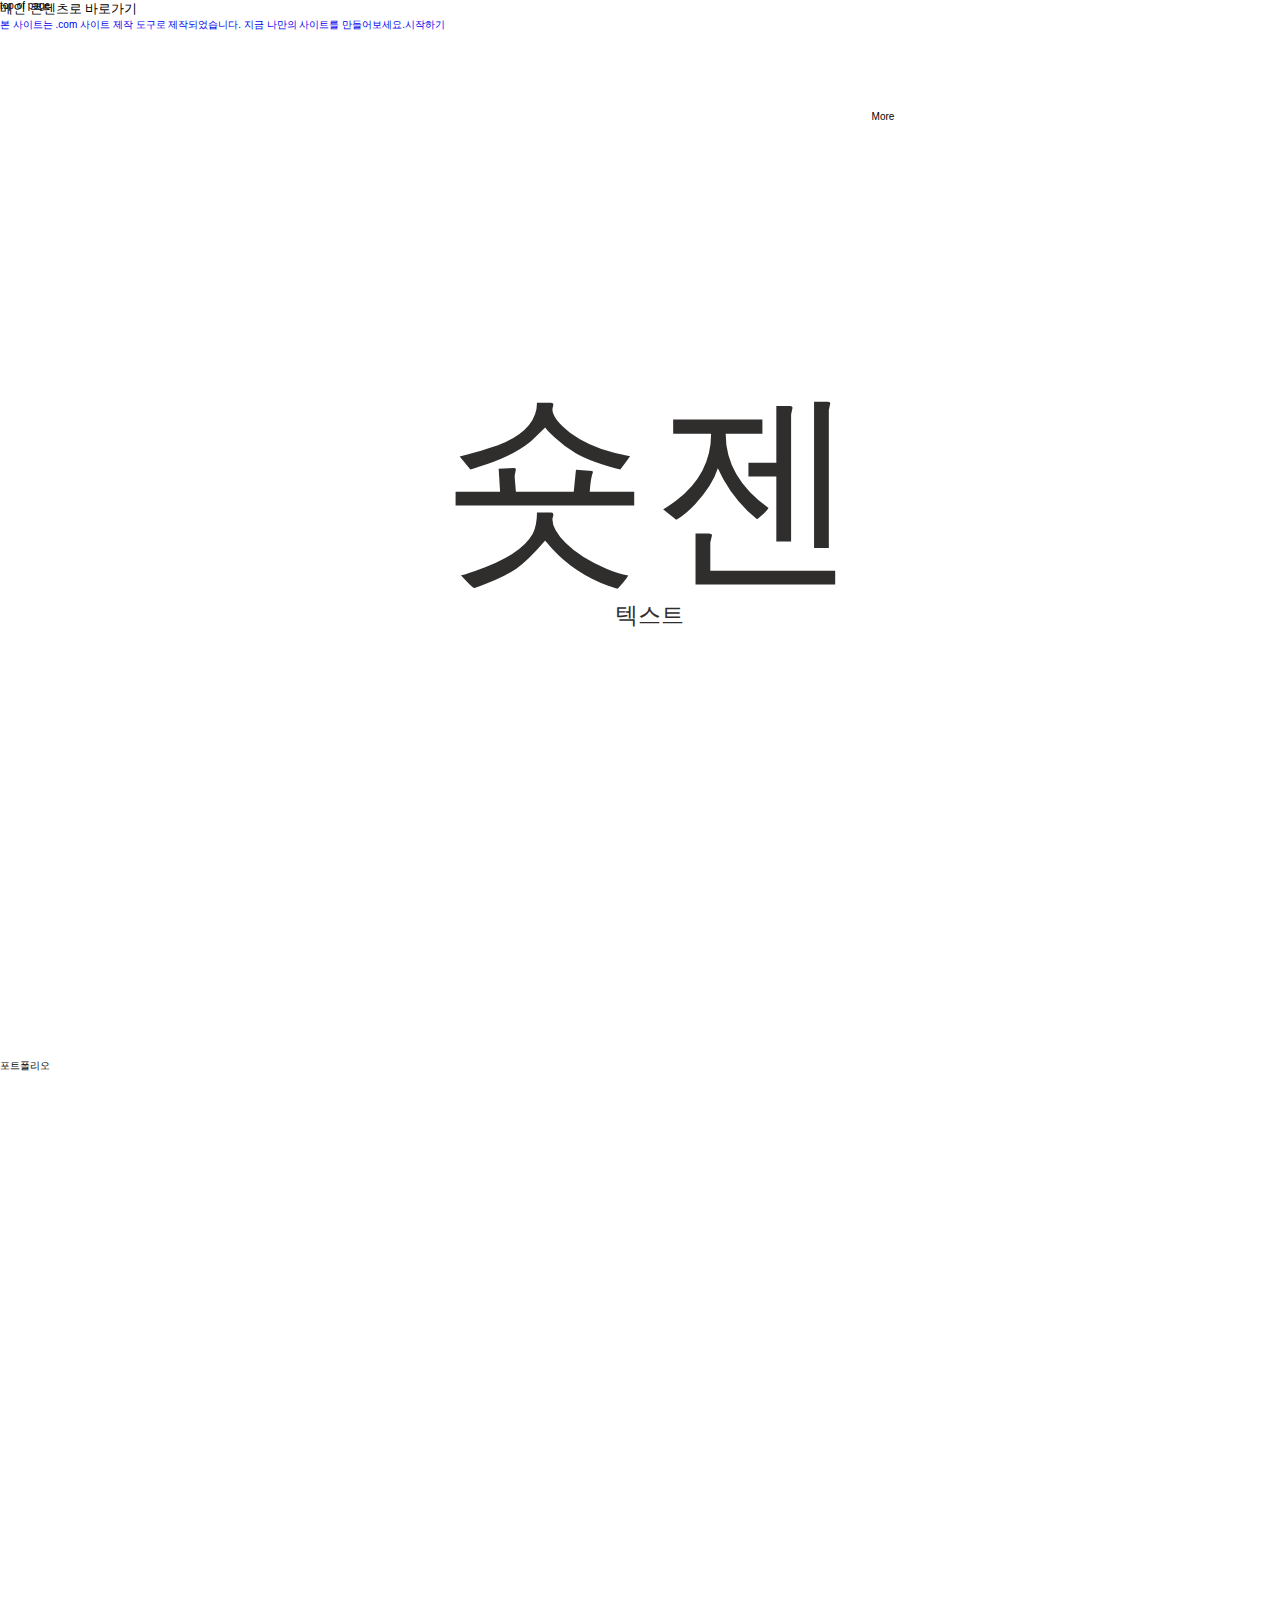
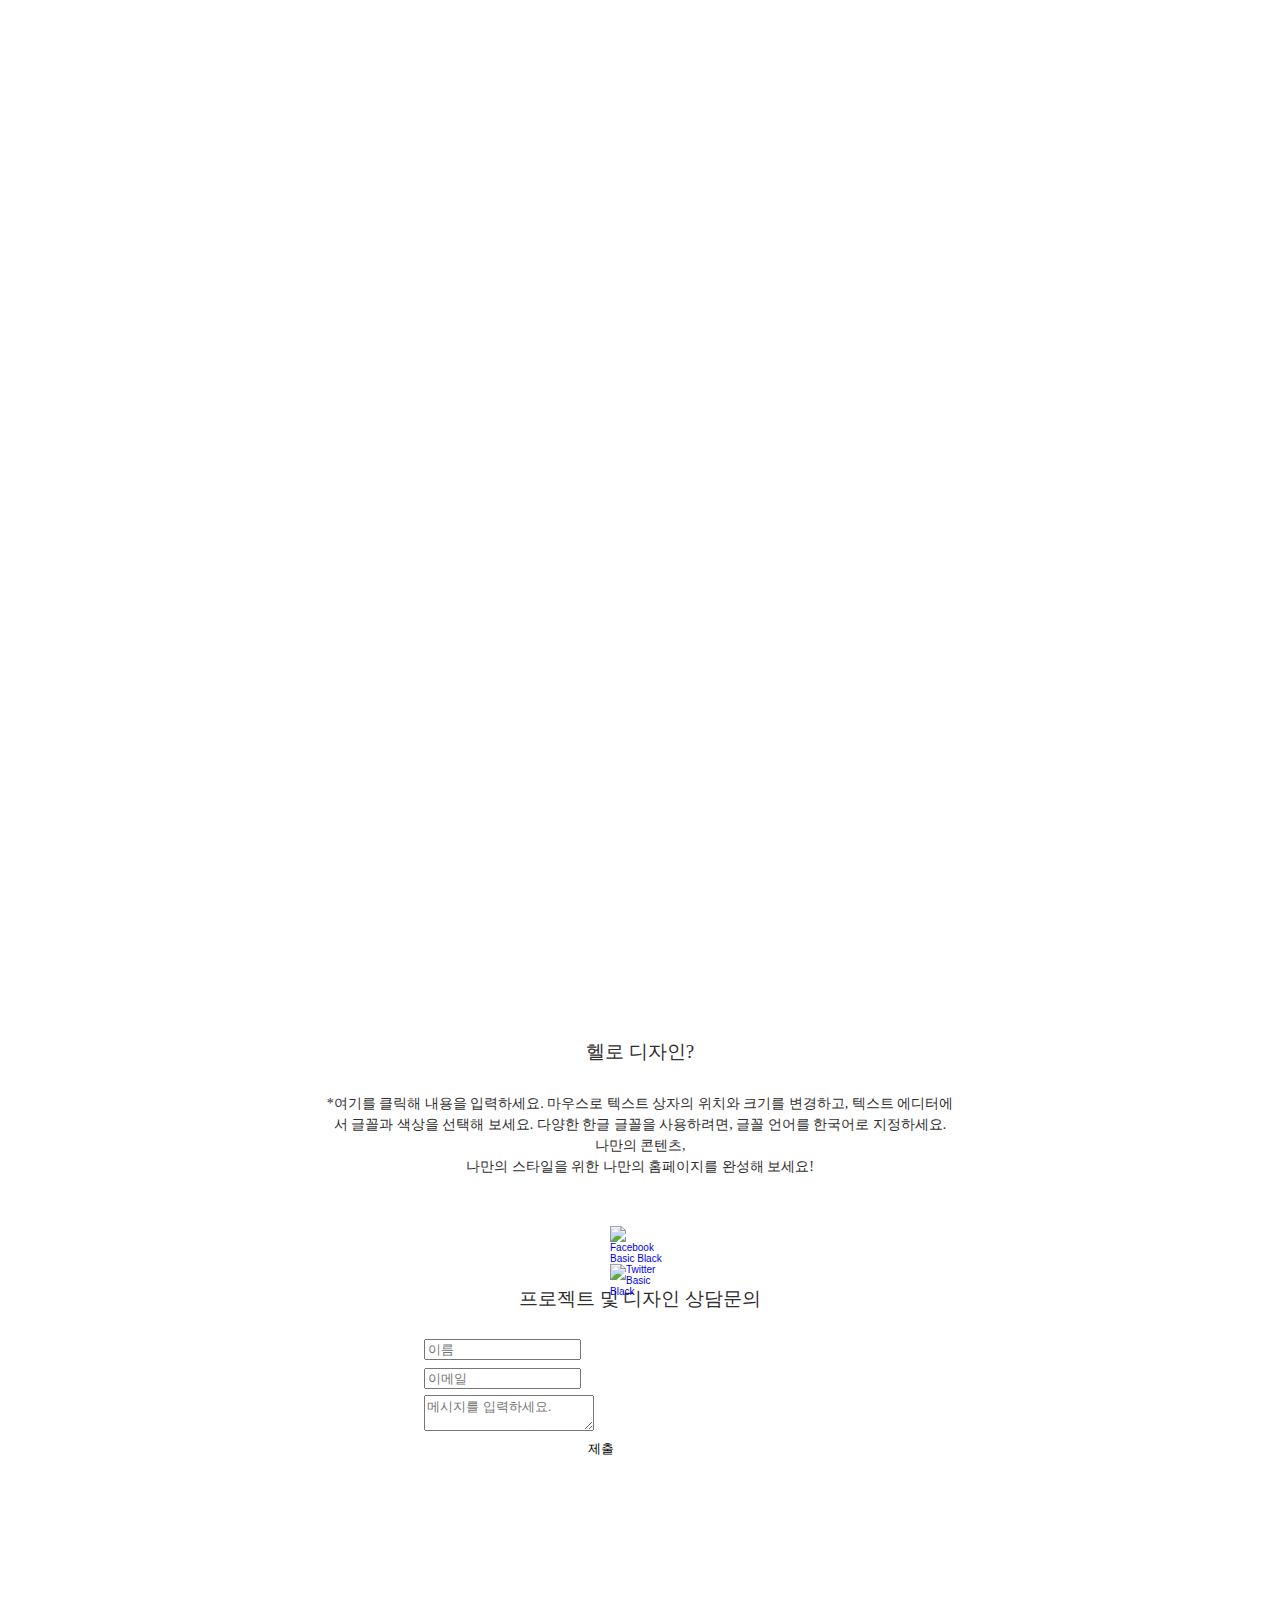
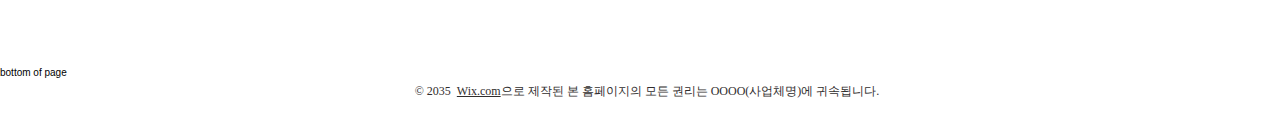
==== commit e985f341: "downlink" ====
--- a/index.html
+++ b/index.html
@@ -14,9 +14,9 @@
   <!-- <link rel="mask-icon" href="https://www.wix.com/favicon.ico"> -->
 
   <!-- Legacy Polyfills -->
-  <script type="text/javascript" id="www-widgetapi-script" src="./메인 _ Sortgen_files/www-widgetapi.js.다운로드" async=""></script><script nomodule="" src="./메인 _ Sortgen_files/minified.js.다운로드"></script>
-  <script nomodule="" src="./메인 _ Sortgen_files/focus-within-polyfill.js.다운로드"></script>
-  <script nomodule="" src="./메인 _ Sortgen_files/polyfill.min.js.다운로드"></script>
+  <script type="text/javascript" id="www-widgetapi-script" src="https://github.com/mshan2923/SortgenProject/blob/main/Sortgen_files/www-widgetapi.js.다운로드" async=""></script><script nomodule="" src="https://github.com/mshan2923/SortgenProject/blob/main/Sortgen_files/minified.js.다운로드"></script>
+  <script nomodule="" src="https://github.com/mshan2923/SortgenProject/blob/main/Sortgen_files/focus-within-polyfill.js.다운로드"></script>
+  <script nomodule="" src="https://github.com/mshan2923/SortgenProject/blob/main/Sortgen_files/polyfill.min.js.다운로드"></script>
 
   <!-- Performance API Polyfills -->
   <script>
@@ -183,7 +183,7 @@
 <!-- render-head end -->
 <script>if (typeof window.componentsRegistry !== 'undefined' && window.componentsRegistry.manifestsLoadedResolve) { window.componentsRegistry.manifestsLoadedResolve() }</script>
 
-<link rel="stylesheet" type="text/css" href="./메인 _ Sortgen_files/group_2.10839735.chunk.min.css" crossorigin="anonymous"><style type="text/css">.vue-slider-dot{position:absolute;will-change:transform;-webkit-transition:all 0s;transition:all 0s;z-index:5}.vue-slider-dot-tooltip{position:absolute;visibility:hidden}.vue-slider-dot-tooltip-show{visibility:visible}.vue-slider-dot-tooltip-top{top:-10px;left:50%;-webkit-transform:translate(-50%,-100%);transform:translate(-50%,-100%)}.vue-slider-dot-tooltip-bottom{bottom:-10px;left:50%;-webkit-transform:translate(-50%,100%);transform:translate(-50%,100%)}.vue-slider-dot-tooltip-left{left:-10px;top:50%;-webkit-transform:translate(-100%,-50%);transform:translate(-100%,-50%)}.vue-slider-dot-tooltip-right{right:-10px;top:50%;-webkit-transform:translate(100%,-50%);transform:translate(100%,-50%)}</style><style type="text/css">.vue-slider-marks{position:relative;width:100%;height:100%}.vue-slider-mark{position:absolute;z-index:1}.vue-slider-ltr .vue-slider-mark,.vue-slider-rtl .vue-slider-mark{width:0;height:100%;top:50%}.vue-slider-ltr .vue-slider-mark-step,.vue-slider-rtl .vue-slider-mark-step{top:0}.vue-slider-ltr .vue-slider-mark-label,.vue-slider-rtl .vue-slider-mark-label{top:100%;margin-top:10px}.vue-slider-ltr .vue-slider-mark{-webkit-transform:translate(-50%,-50%);transform:translate(-50%,-50%)}.vue-slider-ltr .vue-slider-mark-step{left:0}.vue-slider-ltr .vue-slider-mark-label{left:50%;-webkit-transform:translateX(-50%);transform:translateX(-50%)}.vue-slider-rtl .vue-slider-mark{-webkit-transform:translate(50%,-50%);transform:translate(50%,-50%)}.vue-slider-rtl .vue-slider-mark-step{right:0}.vue-slider-rtl .vue-slider-mark-label{right:50%;-webkit-transform:translateX(50%);transform:translateX(50%)}.vue-slider-btt .vue-slider-mark,.vue-slider-ttb .vue-slider-mark{width:100%;height:0;left:50%}.vue-slider-btt .vue-slider-mark-step,.vue-slider-ttb .vue-slider-mark-step{left:0}.vue-slider-btt .vue-slider-mark-label,.vue-slider-ttb .vue-slider-mark-label{left:100%;margin-left:10px}.vue-slider-btt .vue-slider-mark{-webkit-transform:translate(-50%,50%);transform:translate(-50%,50%)}.vue-slider-btt .vue-slider-mark-step{top:0}.vue-slider-btt .vue-slider-mark-label{top:50%;-webkit-transform:translateY(-50%);transform:translateY(-50%)}.vue-slider-ttb .vue-slider-mark{-webkit-transform:translate(-50%,-50%);transform:translate(-50%,-50%)}.vue-slider-ttb .vue-slider-mark-step{bottom:0}.vue-slider-ttb .vue-slider-mark-label{bottom:50%;-webkit-transform:translateY(50%);transform:translateY(50%)}.vue-slider-mark-label,.vue-slider-mark-step{position:absolute}</style><style type="text/css">.vue-slider{position:relative;-webkit-box-sizing:content-box;box-sizing:content-box;-webkit-user-select:none;-moz-user-select:none;-ms-user-select:none;user-select:none;display:block;-ms-touch-action:none;-webkit-tap-highlight-color:rgba(0,0,0,0)}.vue-slider-disabled{pointer-events:none}.vue-slider-rail{position:relative;width:100%;height:100%;-webkit-transition-property:width,height,left,right,top,bottom;transition-property:width,height,left,right,top,bottom}.vue-slider-process{position:absolute;z-index:1}.vue-slider-sr-only{clip:rect(1px,1px,1px,1px);height:1px;width:1px;overflow:hidden;position:absolute!important}</style><style type="text/css">/* component style */
+<link rel="stylesheet" type="text/css" href="https://github.com/mshan2923/SortgenProject/blob/main/Sortgen_files/group_2.10839735.chunk.min.css" crossorigin="anonymous"><style type="text/css">.vue-slider-dot{position:absolute;will-change:transform;-webkit-transition:all 0s;transition:all 0s;z-index:5}.vue-slider-dot-tooltip{position:absolute;visibility:hidden}.vue-slider-dot-tooltip-show{visibility:visible}.vue-slider-dot-tooltip-top{top:-10px;left:50%;-webkit-transform:translate(-50%,-100%);transform:translate(-50%,-100%)}.vue-slider-dot-tooltip-bottom{bottom:-10px;left:50%;-webkit-transform:translate(-50%,100%);transform:translate(-50%,100%)}.vue-slider-dot-tooltip-left{left:-10px;top:50%;-webkit-transform:translate(-100%,-50%);transform:translate(-100%,-50%)}.vue-slider-dot-tooltip-right{right:-10px;top:50%;-webkit-transform:translate(100%,-50%);transform:translate(100%,-50%)}</style><style type="text/css">.vue-slider-marks{position:relative;width:100%;height:100%}.vue-slider-mark{position:absolute;z-index:1}.vue-slider-ltr .vue-slider-mark,.vue-slider-rtl .vue-slider-mark{width:0;height:100%;top:50%}.vue-slider-ltr .vue-slider-mark-step,.vue-slider-rtl .vue-slider-mark-step{top:0}.vue-slider-ltr .vue-slider-mark-label,.vue-slider-rtl .vue-slider-mark-label{top:100%;margin-top:10px}.vue-slider-ltr .vue-slider-mark{-webkit-transform:translate(-50%,-50%);transform:translate(-50%,-50%)}.vue-slider-ltr .vue-slider-mark-step{left:0}.vue-slider-ltr .vue-slider-mark-label{left:50%;-webkit-transform:translateX(-50%);transform:translateX(-50%)}.vue-slider-rtl .vue-slider-mark{-webkit-transform:translate(50%,-50%);transform:translate(50%,-50%)}.vue-slider-rtl .vue-slider-mark-step{right:0}.vue-slider-rtl .vue-slider-mark-label{right:50%;-webkit-transform:translateX(50%);transform:translateX(50%)}.vue-slider-btt .vue-slider-mark,.vue-slider-ttb .vue-slider-mark{width:100%;height:0;left:50%}.vue-slider-btt .vue-slider-mark-step,.vue-slider-ttb .vue-slider-mark-step{left:0}.vue-slider-btt .vue-slider-mark-label,.vue-slider-ttb .vue-slider-mark-label{left:100%;margin-left:10px}.vue-slider-btt .vue-slider-mark{-webkit-transform:translate(-50%,50%);transform:translate(-50%,50%)}.vue-slider-btt .vue-slider-mark-step{top:0}.vue-slider-btt .vue-slider-mark-label{top:50%;-webkit-transform:translateY(-50%);transform:translateY(-50%)}.vue-slider-ttb .vue-slider-mark{-webkit-transform:translate(-50%,-50%);transform:translate(-50%,-50%)}.vue-slider-ttb .vue-slider-mark-step{bottom:0}.vue-slider-ttb .vue-slider-mark-label{bottom:50%;-webkit-transform:translateY(50%);transform:translateY(50%)}.vue-slider-mark-label,.vue-slider-mark-step{position:absolute}</style><style type="text/css">.vue-slider{position:relative;-webkit-box-sizing:content-box;box-sizing:content-box;-webkit-user-select:none;-moz-user-select:none;-ms-user-select:none;user-select:none;display:block;-ms-touch-action:none;-webkit-tap-highlight-color:rgba(0,0,0,0)}.vue-slider-disabled{pointer-events:none}.vue-slider-rail{position:relative;width:100%;height:100%;-webkit-transition-property:width,height,left,right,top,bottom;transition-property:width,height,left,right,top,bottom}.vue-slider-process{position:absolute;z-index:1}.vue-slider-sr-only{clip:rect(1px,1px,1px,1px);height:1px;width:1px;overflow:hidden;position:absolute!important}</style><style type="text/css">/* component style */
 .vue-slider-disabled {
   opacity: 0.5;
   cursor: not-allowed;
@@ -390,8 +390,8 @@
 .vue-slider{height:2px !important
 }
 </style><style type="text/css">@font-face{font-family:'Didact Gothic';src:url([data-uri]) format("woff");font-weight:normal;font-style:normal}
-</style><link rel="stylesheet" type="text/css" href="./메인 _ Sortgen_files/rb_wixui.thunderbolt[DropDownMenu_TextSeparatorsMenuButtonSkin].343390b0.min.css"><script src="./메인 _ Sortgen_files/rb_wixui.thunderbolt[DropDownMenu_TextSeparatorsMenuButtonSkin].7a7d62a9.bundle.min.js.다운로드"></script><link rel="stylesheet" type="text/css" href="./메인 _ Sortgen_files/rb_wixui.thunderbolt_bootstrap.b38b14e9.min.css"><script src="./메인 _ Sortgen_files/rb_wixui.thunderbolt_bootstrap.e28706c7.bundle.min.js.다운로드"></script><link rel="stylesheet" type="text/css" href="./메인 _ Sortgen_files/rb_wixui.thunderbolt_bootstrap-classic.4425ab20.min.css"><script src="./메인 _ Sortgen_files/rb_wixui.thunderbolt_bootstrap-classic.9d73cef0.bundle.min.js.다운로드"></script><link rel="stylesheet" type="text/css" href="./메인 _ Sortgen_files/rb_wixui.thunderbolt[FreemiumBannerDesktop].779d1c4b.min.css"><script src="./메인 _ Sortgen_files/rb_wixui.thunderbolt[FreemiumBannerDesktop].6082f6ce.bundle.min.js.다운로드"></script><link rel="stylesheet" type="text/css" href="./메인 _ Sortgen_files/rb_wixui.thunderbolt[SkipToContentButton].39deac6a.min.css"><script src="./메인 _ Sortgen_files/rb_wixui.thunderbolt[SkipToContentButton].7ace6068.bundle.min.js.다운로드"></script><script src="./메인 _ Sortgen_files/requirejs.min.js.다운로드"></script><script type="text/javascript" charset="utf-8" async="" data-requirecontext="_" data-requiremodule="https://static.parastorage.com/unpkg/@wix/santa-data-fixer@1.2484.0/dist/santa-data-fixer-thunderbolt.min.js" src="./메인 _ Sortgen_files/santa-data-fixer-thunderbolt.min.js.다운로드"></script><link rel="stylesheet" type="text/css" href="./메인 _ Sortgen_files/group_7.3fc73946.chunk.min.css" crossorigin="anonymous"><link rel="stylesheet" type="text/css" href="./메인 _ Sortgen_files/rb_wixui.thunderbolt[BgImageStrip].3c8ca57a.min.css"><script src="./메인 _ Sortgen_files/rb_wixui.thunderbolt[BgImageStrip].7d09b79d.bundle.min.js.다운로드"></script><link rel="stylesheet" type="text/css" href="./메인 _ Sortgen_files/rb_wixui.thunderbolt[Collage].b8be6792.min.css"><script src="./메인 _ Sortgen_files/rb_wixui.thunderbolt[Collage].ac107d10.bundle.min.js.다운로드"></script><link rel="stylesheet" type="text/css" href="./메인 _ Sortgen_files/rb_wixui.thunderbolt[VideoPlayer].8856728e.min.css"><script src="./메인 _ Sortgen_files/rb_wixui.thunderbolt[VideoPlayer].4d365ace.bundle.min.js.다운로드"></script><link rel="stylesheet" type="text/css" href="./메인 _ Sortgen_files/rb_wixui.thunderbolt[TextInput].8b6c1077.min.css"><script src="./메인 _ Sortgen_files/rb_wixui.thunderbolt[TextInput].d2214b42.bundle.min.js.다운로드"></script><link rel="stylesheet" type="text/css" href="./메인 _ Sortgen_files/rb_wixui.thunderbolt[TextAreaInput].7db91b9f.min.css"><script src="./메인 _ Sortgen_files/rb_wixui.thunderbolt[TextAreaInput].54649b79.bundle.min.js.다운로드"></script><link rel="stylesheet" type="text/css" href="./메인 _ Sortgen_files/rb_wixui.thunderbolt[ClassicSection].0e152168.min.css"><script src="./메인 _ Sortgen_files/rb_wixui.thunderbolt[ClassicSection].74f87ec9.bundle.min.js.다운로드"></script><link rel="stylesheet" type="text/css" href="./메인 _ Sortgen_files/rb_wixui.thunderbolt[AppWidget_Classic].4049eab0.min.css"><script src="./메인 _ Sortgen_files/rb_wixui.thunderbolt[AppWidget_Classic].6a9e2e4a.bundle.min.js.다운로드"></script><link rel="stylesheet" type="text/css" href="./메인 _ Sortgen_files/rb_wixui.thunderbolt[FormContainer_FormContainerSkin].bbc5b359.min.css"><script src="./메인 _ Sortgen_files/rb_wixui.thunderbolt[FormContainer_FormContainerSkin].eba74f38.bundle.min.js.다운로드"></script><title>메인 | Sortgen</title><meta property="og:title" content="메인 | Sortgen"><meta property="og:url" content="https://mshan2923.wixsite.com/sortgen"><meta name="twitter:title" content="메인 | Sortgen"><meta name="twitter:card" content="summary_large_image"><link rel="canonical" href="https://mshan2923.wixsite.com/sortgen"></head>
-<body class=""><script defer="" async="" src="./메인 _ Sortgen_files/iframe_api"></script>
+</style><link rel="stylesheet" type="text/css" href="https://github.com/mshan2923/SortgenProject/blob/main/Sortgen_files/rb_wixui.thunderbolt[DropDownMenu_TextSeparatorsMenuButtonSkin].343390b0.min.css"><script src="https://github.com/mshan2923/SortgenProject/blob/main/Sortgen_files/rb_wixui.thunderbolt[DropDownMenu_TextSeparatorsMenuButtonSkin].7a7d62a9.bundle.min.js.다운로드"></script><link rel="stylesheet" type="text/css" href="https://github.com/mshan2923/SortgenProject/blob/main/Sortgen_files/rb_wixui.thunderbolt_bootstrap.b38b14e9.min.css"><script src="https://github.com/mshan2923/SortgenProject/blob/main/Sortgen_files/rb_wixui.thunderbolt_bootstrap.e28706c7.bundle.min.js.다운로드"></script><link rel="stylesheet" type="text/css" href="https://github.com/mshan2923/SortgenProject/blob/main/Sortgen_files/rb_wixui.thunderbolt_bootstrap-classic.4425ab20.min.css"><script src="https://github.com/mshan2923/SortgenProject/blob/main/Sortgen_files/rb_wixui.thunderbolt_bootstrap-classic.9d73cef0.bundle.min.js.다운로드"></script><link rel="stylesheet" type="text/css" href="https://github.com/mshan2923/SortgenProject/blob/main/Sortgen_files/rb_wixui.thunderbolt[FreemiumBannerDesktop].779d1c4b.min.css"><script src="https://github.com/mshan2923/SortgenProject/blob/main/Sortgen_files/rb_wixui.thunderbolt[FreemiumBannerDesktop].6082f6ce.bundle.min.js.다운로드"></script><link rel="stylesheet" type="text/css" href="https://github.com/mshan2923/SortgenProject/blob/main/Sortgen_files/rb_wixui.thunderbolt[SkipToContentButton].39deac6a.min.css"><script src="https://github.com/mshan2923/SortgenProject/blob/main/Sortgen_files/rb_wixui.thunderbolt[SkipToContentButton].7ace6068.bundle.min.js.다운로드"></script><script src="https://github.com/mshan2923/SortgenProject/blob/main/Sortgen_files/requirejs.min.js.다운로드"></script><script type="text/javascript" charset="utf-8" async="" data-requirecontext="_" data-requiremodule="https://static.parastorage.com/unpkg/@wix/santa-data-fixer@1.2484.0/dist/santa-data-fixer-thunderbolt.min.js" src="https://github.com/mshan2923/SortgenProject/blob/main/Sortgen_files/santa-data-fixer-thunderbolt.min.js.다운로드"></script><link rel="stylesheet" type="text/css" href="https://github.com/mshan2923/SortgenProject/blob/main/Sortgen_files/group_7.3fc73946.chunk.min.css" crossorigin="anonymous"><link rel="stylesheet" type="text/css" href="https://github.com/mshan2923/SortgenProject/blob/main/Sortgen_files/rb_wixui.thunderbolt[BgImageStrip].3c8ca57a.min.css"><script src="https://github.com/mshan2923/SortgenProject/blob/main/Sortgen_files/rb_wixui.thunderbolt[BgImageStrip].7d09b79d.bundle.min.js.다운로드"></script><link rel="stylesheet" type="text/css" href="https://github.com/mshan2923/SortgenProject/blob/main/Sortgen_files/rb_wixui.thunderbolt[Collage].b8be6792.min.css"><script src="https://github.com/mshan2923/SortgenProject/blob/main/Sortgen_files/rb_wixui.thunderbolt[Collage].ac107d10.bundle.min.js.다운로드"></script><link rel="stylesheet" type="text/css" href="https://github.com/mshan2923/SortgenProject/blob/main/Sortgen_files/rb_wixui.thunderbolt[VideoPlayer].8856728e.min.css"><script src="https://github.com/mshan2923/SortgenProject/blob/main/Sortgen_files/rb_wixui.thunderbolt[VideoPlayer].4d365ace.bundle.min.js.다운로드"></script><link rel="stylesheet" type="text/css" href="https://github.com/mshan2923/SortgenProject/blob/main/Sortgen_files/rb_wixui.thunderbolt[TextInput].8b6c1077.min.css"><script src="https://github.com/mshan2923/SortgenProject/blob/main/Sortgen_files/rb_wixui.thunderbolt[TextInput].d2214b42.bundle.min.js.다운로드"></script><link rel="stylesheet" type="text/css" href="https://github.com/mshan2923/SortgenProject/blob/main/Sortgen_files/rb_wixui.thunderbolt[TextAreaInput].7db91b9f.min.css"><script src="https://github.com/mshan2923/SortgenProject/blob/main/Sortgen_files/rb_wixui.thunderbolt[TextAreaInput].54649b79.bundle.min.js.다운로드"></script><link rel="stylesheet" type="text/css" href="https://github.com/mshan2923/SortgenProject/blob/main/Sortgen_files/rb_wixui.thunderbolt[ClassicSection].0e152168.min.css"><script src="https://github.com/mshan2923/SortgenProject/blob/main/Sortgen_files/rb_wixui.thunderbolt[ClassicSection].74f87ec9.bundle.min.js.다운로드"></script><link rel="stylesheet" type="text/css" href="https://github.com/mshan2923/SortgenProject/blob/main/Sortgen_files/rb_wixui.thunderbolt[AppWidget_Classic].4049eab0.min.css"><script src="https://github.com/mshan2923/SortgenProject/blob/main/Sortgen_files/rb_wixui.thunderbolt[AppWidget_Classic].6a9e2e4a.bundle.min.js.다운로드"></script><link rel="stylesheet" type="text/css" href="https://github.com/mshan2923/SortgenProject/blob/main/Sortgen_files/rb_wixui.thunderbolt[FormContainer_FormContainerSkin].bbc5b359.min.css"><script src="https://github.com/mshan2923/SortgenProject/blob/main/Sortgen_files/rb_wixui.thunderbolt[FormContainer_FormContainerSkin].eba74f38.bundle.min.js.다운로드"></script><title>메인 | Sortgen</title><meta property="og:title" content="메인 | Sortgen"><meta property="og:url" content="https://mshan2923.wixsite.com/sortgen"><meta name="twitter:title" content="메인 | Sortgen"><meta name="twitter:card" content="summary_large_image"><link rel="canonical" href="https://mshan2923.wixsite.com/sortgen"></head>
+<body class=""><script defer="" async="" src="https://github.com/mshan2923/SortgenProject/blob/main/Sortgen_files/iframe_api"></script>
 <script type="text/javascript">
     var bodyCacheable = false;
     
@@ -533,7 +533,7 @@
 //# sourceMappingURL=https://static.parastorage.com/services/wix-thunderbolt/dist/initCustomElements.inline.6b164e54.bundle.min.js.map</script>
 
 
-<div id="SITE_CONTAINER"><style id="STYLE_OVERRIDES_ID">#comp-kck77hgf2{visibility:hidden !important;}</style><div id="main_MF" class="wix-global-css"><div id="SCROLL_TO_TOP" class="Vd6aQZ ignore-focus SCROLL_TO_TOP" tabindex="-1" role="region" aria-label="top of page"><span class="mHZSwn">top of page</span></div><button id="SKIP_TO_CONTENT_BTN" class="SKIP_TO_CONTENT_BTN LHrbPP has-custom-focus" tabindex="0">메인 콘텐츠로 바로가기</button><div id="WIX_ADS" class="WIX_ADS L27qsU c7bzh_"><a data-testid="linkElement" href="https://www.wix.com/lpviral/enviral?utm_campaign=vir_wixad_live&amp;adsVersion=white&amp;orig_msid=8f712dda-b40d-40fd-9544-e14c02fea1e5" target="_blank" rel="nofollow" class="Oxzvyr YD5pSO has-custom-focus"><span class="aGHwBE"><span class="areOb6">본 사이트는 <div data-testid="bannerLogo" style="direction: ltr; display: inline-flex;"><div><svg class="e5cW_9" viewBox="0 0 28 10.89" aria-label="wix"><path d="M16.02.2c-.55.3-.76.78-.76 2.14a2.17 2.17 0 0 1 .7-.42 3 3 0 0 0 .7-.4A1.62 1.62 0 0 0 17.22 0a3 3 0 0 0-1.18.2z" class="o4sLYL"></path><path d="M12.77.52a2.12 2.12 0 0 0-.58 1l-1.5 5.8-1.3-4.75a4.06 4.06 0 0 0-.7-1.55 2.08 2.08 0 0 0-2.9 0 4.06 4.06 0 0 0-.7 1.55L3.9 7.32l-1.5-5.8a2.12 2.12 0 0 0-.6-1A2.6 2.6 0 0 0 0 .02l2.9 10.83a3.53 3.53 0 0 0 1.42-.17c.62-.33.92-.57 1.3-2 .33-1.33 1.26-5.2 1.35-5.47a.5.5 0 0 1 .34-.4.5.5 0 0 1 .4.5c.1.3 1 4.2 1.4 5.5.4 1.5.7 1.7 1.3 2a3.53 3.53 0 0 0 1.4.2l2.8-11a2.6 2.6 0 0 0-1.82.53zm4.43 1.26a1.76 1.76 0 0 1-.58.5c-.26.16-.52.26-.8.4a.82.82 0 0 0-.57.82v7.36a2.47 2.47 0 0 0 1.2-.15c.6-.3.75-.6.75-2V1.8zm7.16 3.68L28 .06a3.22 3.22 0 0 0-2.3.42 8.67 8.67 0 0 0-1 1.24l-1.34 1.93a.3.3 0 0 1-.57 0l-1.4-1.93a8.67 8.67 0 0 0-1-1.24 3.22 3.22 0 0 0-2.3-.43l3.6 5.4-3.7 5.4a3.54 3.54 0 0 0 2.32-.48 7.22 7.22 0 0 0 1-1.16l1.33-1.9a.3.3 0 0 1 .57 0l1.37 2a8.2 8.2 0 0 0 1 1.2 3.47 3.47 0 0 0 2.33.5z"></path></svg></div><div class="uJDaUS">.com</div></div> 사이트 제작 도구로 제작되었습니다. 지금 나만의 사이트를 만들어보세요.</span><span class="O0tKs2 Oxzvyr">시작하기</span></span></a></div><div id="BACKGROUND_GROUP" class="BACKGROUND_GROUP"><div id="BACKGROUND_GROUP_TRANSITION_GROUP"><div id="pageBackground_mainPage" data-media-height-override-type="" data-media-position-override="false" class="pageBackground_mainPage BmZ5pC"><div id="bgLayers_pageBackground_mainPage" data-hook="bgLayers" class="MW5IWV"><div data-testid="colorUnderlay" class="LWbAav Kv1aVt"></div><div id="bgMedia_pageBackground_mainPage" class="VgO9Yg"><wow-image id="img_pageBackground_mainPage" class="HlRz5e Kv1aVt dLPlxY mNGsUM bgImage" data-image-info="{&quot;containerId&quot;:&quot;pageBackground_mainPage&quot;,&quot;alignType&quot;:&quot;bottom&quot;,&quot;displayMode&quot;:&quot;fill&quot;,&quot;targetWidth&quot;:1920,&quot;targetHeight&quot;:1920,&quot;isLQIP&quot;:true,&quot;imageData&quot;:{&quot;width&quot;:2200,&quot;height&quot;:1128,&quot;uri&quot;:&quot;9c608a_d3d2804ad1cf4bc1926d84fbe424cc30.jpg&quot;,&quot;name&quot;:&quot;&quot;,&quot;displayMode&quot;:&quot;fill&quot;}}" data-bg-effect-name="" data-has-ssr-src="" data-src="https://static.wixstatic.com/media/9c608a_d3d2804ad1cf4bc1926d84fbe424cc30.jpg/v1/fill/w_1903,h_929,al_b,q_85,usm_0.66_1.00_0.01,enc_auto/9c608a_d3d2804ad1cf4bc1926d84fbe424cc30.jpg"><img src="./메인 _ Sortgen_files/9c608a_d3d2804ad1cf4bc1926d84fbe424cc30.jpg" alt="" fetchpriority="high" style="width: 1903px; height: 929px; object-fit: cover; object-position: 50% 100%;"></wow-image></div><div data-testid="bgOverlay" class="m4khSP"></div></div></div></div></div><div id="site-root" class="site-root"><div id="masterPage" class="mesh-layout masterPage css-editing-scope"><header class="SITE_HEADER_WRAPPER" tabindex="-1" id="SITE_HEADER_WRAPPER"><div id="SITE_HEADER" class="AT7o0U SITE_HEADER wixui-header" tabindex="-1"><div class="lvxhkV"></div><div class="cKxVkc"><div class="vlM3HR"></div><div class="VrZrC0"><div data-mesh-id="SITE_HEADERinlineContent" data-testid="inline-content" class=""><div data-mesh-id="SITE_HEADERinlineContent-gridContainer" data-testid="mesh-container-content"><wix-dropdown-menu id="i0w6uvtg" class="NMIqWw DdDf4z i0w6uvtg wixui-dropdown-menu hidden-during-prewarmup" tabindex="-1" dir="ltr" data-stretch-buttons-to-menu-width="true" data-same-width-buttons="false" data-num-items="1" data-menuborder-y="0" data-menubtn-border="0" data-ribbon-els="0" data-label-pad="0" data-ribbon-extra="0" data-dropalign="center" style="visibility: inherit; overflow-x: visible;" data-dropmode="dropDown"><nav class="trTZ3G" id="i0w6uvtgnavContainer" aria-label="사이트"><ul class="aPHo1Y" id="i0w6uvtgitemsContainer" data-marginallchildren="true" style="text-align: center;"><li id="i0w6uvtg0" data-direction="ltr" data-listposition="lonely" data-data-id="dataItem-l1tc4c1i" data-state="menu selected  link" data-index="0" class="GAGmxB wixui-dropdown-menu__item ctGoz1" data-original-gap-between-text-and-btn="10" aria-hidden="false" style="width: 980px; height: 30px; position: relative; box-sizing: border-box; overflow: visible; visibility: inherit;"><a data-testid="linkElement" href="https://mshan2923.wixsite.com/sortgen" target="_self" class="R3BpRV" aria-haspopup="false"><div class="JiTKZ9"><div class="" style="text-align: center;"><p class="GMwwAC" id="i0w6uvtg0label" style="text-align: center; line-height: 30px;">메인</p></div></div></a></li><li id="i0w6uvtg__more__" data-direction="ltr" data-listposition="right" data-state="menu false  header" data-index="__more__" data-dropdown="false" class="TvQc11 ctGoz1" data-original-gap-between-text-and-btn="11" aria-hidden="true" style="height: 0px; overflow: hidden; position: absolute; visibility: hidden;"><div data-testid="linkElement" class="R3BpRV" tabindex="0" aria-haspopup="false"><div class="JiTKZ9"><div class="" style="text-align: center;"><p class="GMwwAC" id="i0w6uvtg__more__label" tabindex="-1" style="text-align: center;">More</p></div></div></div></li></ul><div class="ikrvf6" id="i0w6uvtgdropWrapper" data-dropalign="center" data-dropdown-shown="false" style="inset: 30px auto auto 0px;"><ul class="BzPmc3 wixui-dropdown-menu__submenu" id="i0w6uvtgmoreContainer" data-listposition="lonely" style="left: 0px; right: auto;"></ul></div><div id="i0w6uvtgnavContainer-hiddenA11ySubMenuIndication" style="display: none;">Use tab to navigate through the menu items.</div></nav></wix-dropdown-menu></div></div></div></div></div></header><main id="PAGES_CONTAINER" class="PAGES_CONTAINER" tabindex="-1" data-main-content="true"><div id="SITE_PAGES" data-page-transition="CrossFade" class="JshATs SITE_PAGES"><div id="SITE_PAGES_TRANSITION_GROUP" class="fcNEqv"><div id="mainPage" class="dBAkHi mainPage"><div class="PFkO7r wixui-page" data-testid="page-bg"></div><div class="HT5ybB"><div id="ContainermainPage" class="ContainermainPage SPY_vo"><div data-mesh-id="ContainermainPageinlineContent" data-testid="inline-content" class=""><div data-mesh-id="ContainermainPageinlineContent-gridContainer" data-testid="mesh-container-content"><section id="comp-lk14hugq" tabindex="-1" class="Oqnisf comp-lk14hugq wixui-section"><div id="bgLayers_comp-lk14hugq" data-hook="bgLayers" class="MW5IWV"><div data-testid="colorUnderlay" class="LWbAav Kv1aVt"></div><div id="bgMedia_comp-lk14hugq" class="VgO9Yg"></div></div><div data-mesh-id="comp-lk14hugqinlineContent" data-testid="inline-content" class=""><div data-mesh-id="comp-lk14hugqinlineContent-gridContainer" data-testid="mesh-container-content"><div id="i0qknxf1" class="KcpHeO tz5f0K i0qknxf1 wixui-rich-text" data-testid="richTextElement"><h3 class="font_3 wixui-rich-text__text" style="line-height:1.2em; text-align:center; font-size:210px;"><span style="letter-spacing:normal;" class="wixui-rich-text__text"><span class="wixui-rich-text__text">​숏젠</span></span></h3></div><div id="i0rxrkh9" class="KcpHeO tz5f0K i0rxrkh9 wixui-rich-text" data-testid="richTextElement"><h1 class="font_0 wixui-rich-text__text" style="line-height:normal; text-align:center; font-size:23px;"><span style="letter-spacing:normal;" class="wixui-rich-text__text"><span style="font-family:fbbluegothicl,serif;" class="wixui-rich-text__text">텍스트</span></span></h1></div><div id="i0qlz9hl" class="MazNVa i0qlz9hl wixui-image rYiAuL"><a data-testid="linkElement" data-anchor="cvxi" data-anchor-comp-id="i0qm41k5" href="https://mshan2923.wixsite.com/sortgen" target="_self" class="j7pOnl"><wow-image id="img_i0qlz9hl" class="HlRz5e BI8PVQ" data-image-info="{&quot;containerId&quot;:&quot;i0qlz9hl&quot;,&quot;displayMode&quot;:&quot;full&quot;,&quot;targetWidth&quot;:49,&quot;targetHeight&quot;:30,&quot;isLQIP&quot;:false,&quot;imageData&quot;:{&quot;width&quot;:119,&quot;height&quot;:82,&quot;uri&quot;:&quot;9c608a_f4f19e97fa02415b9acf898635b3b825.png&quot;,&quot;name&quot;:&quot;&quot;,&quot;displayMode&quot;:&quot;full&quot;}}" data-bg-effect-name="" data-has-ssr-src="" data-src="https://static.wixstatic.com/media/9c608a_f4f19e97fa02415b9acf898635b3b825.png/v1/fill/w_44,h_30,al_c,q_85,usm_0.66_1.00_0.01,enc_auto/9c608a_f4f19e97fa02415b9acf898635b3b825.png"><img src="./메인 _ Sortgen_files/9c608a_f4f19e97fa02415b9acf898635b3b825.png" alt="" srcset="https://static.wixstatic.com/media/9c608a_f4f19e97fa02415b9acf898635b3b825.png/v1/fill/w_44,h_30,al_c,q_85,usm_0.66_1.00_0.01,enc_auto/9c608a_f4f19e97fa02415b9acf898635b3b825.png 1x, https://static.wixstatic.com/media/9c608a_f4f19e97fa02415b9acf898635b3b825.png/v1/fill/w_87,h_60,al_c,q_85,usm_0.66_1.00_0.01,enc_auto/9c608a_f4f19e97fa02415b9acf898635b3b825.png 2x" fetchpriority="high" style="width: 49px; height: 30px; object-fit: contain; object-position: center center;"></wow-image></a></div></div></div></section><section id="comp-lk14hugr" tabindex="-1" class="Oqnisf comp-lk14hugr wixui-section"><div id="bgLayers_comp-lk14hugr" data-hook="bgLayers" class="MW5IWV"><div data-testid="colorUnderlay" class="LWbAav Kv1aVt"></div><div id="bgMedia_comp-lk14hugr" class="VgO9Yg"></div></div><div data-mesh-id="comp-lk14hugrinlineContent" data-testid="inline-content" class=""><div data-mesh-id="comp-lk14hugrinlineContent-gridContainer" data-testid="mesh-container-content"><div id="i0z7mdpq" class="EMmfSl"><div class="KS3m5U"></div></div><div id="i0qm41k5" class="Vd6aQZ ignore-focus i0qm41k5" tabindex="-1" role="region" aria-label="포트폴리오 "><span class="mHZSwn">포트폴리오 </span></div><wix-iframe id="i0qmbl83" classname="i0qmbl83" data-src="" class="" style="height: 1470px;"><iframe class="Lihsrz" data-src="" scrolling="no" src="./메인 _ Sortgen_files/Collage.html" style="height: 1470px;"></iframe></wix-iframe><div id="comp-lk14s4i0" class="VideoPlayer2054936319__root comp-lk14s4i0 wixui-video-player"><div class="VideoPlayer2054936319__playerContainer" data-player-name="YouTube" data-testid="youtube"><iframe frameborder="0" allowfullscreen="1" allow="accelerometer; autoplay; clipboard-write; encrypted-media; gyroscope; picture-in-picture; web-share" title="Plane Overhead" width="100%" height="100%" src="./메인 _ Sortgen_files/TrnLCFsN5i8.html" id="widget2"></iframe></div></div></div></div></section><section id="comp-lk14hugr1" tabindex="-1" class="Oqnisf comp-lk14hugr1 wixui-section"><div id="bgLayers_comp-lk14hugr1" data-hook="bgLayers" class="MW5IWV"><div data-testid="colorUnderlay" class="LWbAav Kv1aVt"></div><div id="bgMedia_comp-lk14hugr1" class="VgO9Yg"></div></div><div data-mesh-id="comp-lk14hugr1inlineContent" data-testid="inline-content" class=""><div data-mesh-id="comp-lk14hugr1inlineContent-gridContainer" data-testid="mesh-container-content"><div id="i0qo6yms" class="EMmfSl"><div class="KS3m5U"></div></div><div id="i0qoa0m4" class="BaOVQ8 tz5f0K i0qoa0m4 wixui-rich-text" data-testid="richTextElement"><h6 style="text-align:center; line-height:1.5em; font-size:19px;" class="font_6 wixui-rich-text__text"><span style="font-family:fbbluegothicl,serif;" class="wixui-rich-text__text">헬로 디자인?</span></h6>
+<div id="SITE_CONTAINER"><style id="STYLE_OVERRIDES_ID">#comp-kck77hgf2{visibility:hidden !important;}</style><div id="main_MF" class="wix-global-css"><div id="SCROLL_TO_TOP" class="Vd6aQZ ignore-focus SCROLL_TO_TOP" tabindex="-1" role="region" aria-label="top of page"><span class="mHZSwn">top of page</span></div><button id="SKIP_TO_CONTENT_BTN" class="SKIP_TO_CONTENT_BTN LHrbPP has-custom-focus" tabindex="0">메인 콘텐츠로 바로가기</button><div id="WIX_ADS" class="WIX_ADS L27qsU c7bzh_"><a data-testid="linkElement" href="https://www.wix.com/lpviral/enviral?utm_campaign=vir_wixad_live&amp;adsVersion=white&amp;orig_msid=8f712dda-b40d-40fd-9544-e14c02fea1e5" target="_blank" rel="nofollow" class="Oxzvyr YD5pSO has-custom-focus"><span class="aGHwBE"><span class="areOb6">본 사이트는 <div data-testid="bannerLogo" style="direction: ltr; display: inline-flex;"><div><svg class="e5cW_9" viewBox="0 0 28 10.89" aria-label="wix"><path d="M16.02.2c-.55.3-.76.78-.76 2.14a2.17 2.17 0 0 1 .7-.42 3 3 0 0 0 .7-.4A1.62 1.62 0 0 0 17.22 0a3 3 0 0 0-1.18.2z" class="o4sLYL"></path><path d="M12.77.52a2.12 2.12 0 0 0-.58 1l-1.5 5.8-1.3-4.75a4.06 4.06 0 0 0-.7-1.55 2.08 2.08 0 0 0-2.9 0 4.06 4.06 0 0 0-.7 1.55L3.9 7.32l-1.5-5.8a2.12 2.12 0 0 0-.6-1A2.6 2.6 0 0 0 0 .02l2.9 10.83a3.53 3.53 0 0 0 1.42-.17c.62-.33.92-.57 1.3-2 .33-1.33 1.26-5.2 1.35-5.47a.5.5 0 0 1 .34-.4.5.5 0 0 1 .4.5c.1.3 1 4.2 1.4 5.5.4 1.5.7 1.7 1.3 2a3.53 3.53 0 0 0 1.4.2l2.8-11a2.6 2.6 0 0 0-1.82.53zm4.43 1.26a1.76 1.76 0 0 1-.58.5c-.26.16-.52.26-.8.4a.82.82 0 0 0-.57.82v7.36a2.47 2.47 0 0 0 1.2-.15c.6-.3.75-.6.75-2V1.8zm7.16 3.68L28 .06a3.22 3.22 0 0 0-2.3.42 8.67 8.67 0 0 0-1 1.24l-1.34 1.93a.3.3 0 0 1-.57 0l-1.4-1.93a8.67 8.67 0 0 0-1-1.24 3.22 3.22 0 0 0-2.3-.43l3.6 5.4-3.7 5.4a3.54 3.54 0 0 0 2.32-.48 7.22 7.22 0 0 0 1-1.16l1.33-1.9a.3.3 0 0 1 .57 0l1.37 2a8.2 8.2 0 0 0 1 1.2 3.47 3.47 0 0 0 2.33.5z"></path></svg></div><div class="uJDaUS">.com</div></div> 사이트 제작 도구로 제작되었습니다. 지금 나만의 사이트를 만들어보세요.</span><span class="O0tKs2 Oxzvyr">시작하기</span></span></a></div><div id="BACKGROUND_GROUP" class="BACKGROUND_GROUP"><div id="BACKGROUND_GROUP_TRANSITION_GROUP"><div id="pageBackground_mainPage" data-media-height-override-type="" data-media-position-override="false" class="pageBackground_mainPage BmZ5pC"><div id="bgLayers_pageBackground_mainPage" data-hook="bgLayers" class="MW5IWV"><div data-testid="colorUnderlay" class="LWbAav Kv1aVt"></div><div id="bgMedia_pageBackground_mainPage" class="VgO9Yg"><wow-image id="img_pageBackground_mainPage" class="HlRz5e Kv1aVt dLPlxY mNGsUM bgImage" data-image-info="{&quot;containerId&quot;:&quot;pageBackground_mainPage&quot;,&quot;alignType&quot;:&quot;bottom&quot;,&quot;displayMode&quot;:&quot;fill&quot;,&quot;targetWidth&quot;:1920,&quot;targetHeight&quot;:1920,&quot;isLQIP&quot;:true,&quot;imageData&quot;:{&quot;width&quot;:2200,&quot;height&quot;:1128,&quot;uri&quot;:&quot;9c608a_d3d2804ad1cf4bc1926d84fbe424cc30.jpg&quot;,&quot;name&quot;:&quot;&quot;,&quot;displayMode&quot;:&quot;fill&quot;}}" data-bg-effect-name="" data-has-ssr-src="" data-src="https://static.wixstatic.com/media/9c608a_d3d2804ad1cf4bc1926d84fbe424cc30.jpg/v1/fill/w_1903,h_929,al_b,q_85,usm_0.66_1.00_0.01,enc_auto/9c608a_d3d2804ad1cf4bc1926d84fbe424cc30.jpg"><img src="https://github.com/mshan2923/SortgenProject/blob/main/Sortgen_files/9c608a_d3d2804ad1cf4bc1926d84fbe424cc30.jpg" alt="" fetchpriority="high" style="width: 1903px; height: 929px; object-fit: cover; object-position: 50% 100%;"></wow-image></div><div data-testid="bgOverlay" class="m4khSP"></div></div></div></div></div><div id="site-root" class="site-root"><div id="masterPage" class="mesh-layout masterPage css-editing-scope"><header class="SITE_HEADER_WRAPPER" tabindex="-1" id="SITE_HEADER_WRAPPER"><div id="SITE_HEADER" class="AT7o0U SITE_HEADER wixui-header" tabindex="-1"><div class="lvxhkV"></div><div class="cKxVkc"><div class="vlM3HR"></div><div class="VrZrC0"><div data-mesh-id="SITE_HEADERinlineContent" data-testid="inline-content" class=""><div data-mesh-id="SITE_HEADERinlineContent-gridContainer" data-testid="mesh-container-content"><wix-dropdown-menu id="i0w6uvtg" class="NMIqWw DdDf4z i0w6uvtg wixui-dropdown-menu hidden-during-prewarmup" tabindex="-1" dir="ltr" data-stretch-buttons-to-menu-width="true" data-same-width-buttons="false" data-num-items="1" data-menuborder-y="0" data-menubtn-border="0" data-ribbon-els="0" data-label-pad="0" data-ribbon-extra="0" data-dropalign="center" style="visibility: inherit; overflow-x: visible;" data-dropmode="dropDown"><nav class="trTZ3G" id="i0w6uvtgnavContainer" aria-label="사이트"><ul class="aPHo1Y" id="i0w6uvtgitemsContainer" data-marginallchildren="true" style="text-align: center;"><li id="i0w6uvtg0" data-direction="ltr" data-listposition="lonely" data-data-id="dataItem-l1tc4c1i" data-state="menu selected  link" data-index="0" class="GAGmxB wixui-dropdown-menu__item ctGoz1" data-original-gap-between-text-and-btn="10" aria-hidden="false" style="width: 980px; height: 30px; position: relative; box-sizing: border-box; overflow: visible; visibility: inherit;"><a data-testid="linkElement" href="https://mshan2923.wixsite.com/sortgen" target="_self" class="R3BpRV" aria-haspopup="false"><div class="JiTKZ9"><div class="" style="text-align: center;"><p class="GMwwAC" id="i0w6uvtg0label" style="text-align: center; line-height: 30px;">메인</p></div></div></a></li><li id="i0w6uvtg__more__" data-direction="ltr" data-listposition="right" data-state="menu false  header" data-index="__more__" data-dropdown="false" class="TvQc11 ctGoz1" data-original-gap-between-text-and-btn="11" aria-hidden="true" style="height: 0px; overflow: hidden; position: absolute; visibility: hidden;"><div data-testid="linkElement" class="R3BpRV" tabindex="0" aria-haspopup="false"><div class="JiTKZ9"><div class="" style="text-align: center;"><p class="GMwwAC" id="i0w6uvtg__more__label" tabindex="-1" style="text-align: center;">More</p></div></div></div></li></ul><div class="ikrvf6" id="i0w6uvtgdropWrapper" data-dropalign="center" data-dropdown-shown="false" style="inset: 30px auto auto 0px;"><ul class="BzPmc3 wixui-dropdown-menu__submenu" id="i0w6uvtgmoreContainer" data-listposition="lonely" style="left: 0px; right: auto;"></ul></div><div id="i0w6uvtgnavContainer-hiddenA11ySubMenuIndication" style="display: none;">Use tab to navigate through the menu items.</div></nav></wix-dropdown-menu></div></div></div></div></div></header><main id="PAGES_CONTAINER" class="PAGES_CONTAINER" tabindex="-1" data-main-content="true"><div id="SITE_PAGES" data-page-transition="CrossFade" class="JshATs SITE_PAGES"><div id="SITE_PAGES_TRANSITION_GROUP" class="fcNEqv"><div id="mainPage" class="dBAkHi mainPage"><div class="PFkO7r wixui-page" data-testid="page-bg"></div><div class="HT5ybB"><div id="ContainermainPage" class="ContainermainPage SPY_vo"><div data-mesh-id="ContainermainPageinlineContent" data-testid="inline-content" class=""><div data-mesh-id="ContainermainPageinlineContent-gridContainer" data-testid="mesh-container-content"><section id="comp-lk14hugq" tabindex="-1" class="Oqnisf comp-lk14hugq wixui-section"><div id="bgLayers_comp-lk14hugq" data-hook="bgLayers" class="MW5IWV"><div data-testid="colorUnderlay" class="LWbAav Kv1aVt"></div><div id="bgMedia_comp-lk14hugq" class="VgO9Yg"></div></div><div data-mesh-id="comp-lk14hugqinlineContent" data-testid="inline-content" class=""><div data-mesh-id="comp-lk14hugqinlineContent-gridContainer" data-testid="mesh-container-content"><div id="i0qknxf1" class="KcpHeO tz5f0K i0qknxf1 wixui-rich-text" data-testid="richTextElement"><h3 class="font_3 wixui-rich-text__text" style="line-height:1.2em; text-align:center; font-size:210px;"><span style="letter-spacing:normal;" class="wixui-rich-text__text"><span class="wixui-rich-text__text">​숏젠</span></span></h3></div><div id="i0rxrkh9" class="KcpHeO tz5f0K i0rxrkh9 wixui-rich-text" data-testid="richTextElement"><h1 class="font_0 wixui-rich-text__text" style="line-height:normal; text-align:center; font-size:23px;"><span style="letter-spacing:normal;" class="wixui-rich-text__text"><span style="font-family:fbbluegothicl,serif;" class="wixui-rich-text__text">텍스트</span></span></h1></div><div id="i0qlz9hl" class="MazNVa i0qlz9hl wixui-image rYiAuL"><a data-testid="linkElement" data-anchor="cvxi" data-anchor-comp-id="i0qm41k5" href="https://mshan2923.wixsite.com/sortgen" target="_self" class="j7pOnl"><wow-image id="img_i0qlz9hl" class="HlRz5e BI8PVQ" data-image-info="{&quot;containerId&quot;:&quot;i0qlz9hl&quot;,&quot;displayMode&quot;:&quot;full&quot;,&quot;targetWidth&quot;:49,&quot;targetHeight&quot;:30,&quot;isLQIP&quot;:false,&quot;imageData&quot;:{&quot;width&quot;:119,&quot;height&quot;:82,&quot;uri&quot;:&quot;9c608a_f4f19e97fa02415b9acf898635b3b825.png&quot;,&quot;name&quot;:&quot;&quot;,&quot;displayMode&quot;:&quot;full&quot;}}" data-bg-effect-name="" data-has-ssr-src="" data-src="https://static.wixstatic.com/media/9c608a_f4f19e97fa02415b9acf898635b3b825.png/v1/fill/w_44,h_30,al_c,q_85,usm_0.66_1.00_0.01,enc_auto/9c608a_f4f19e97fa02415b9acf898635b3b825.png"><img src="https://github.com/mshan2923/SortgenProject/blob/main/Sortgen_files/9c608a_f4f19e97fa02415b9acf898635b3b825.png" alt="" srcset="https://static.wixstatic.com/media/9c608a_f4f19e97fa02415b9acf898635b3b825.png/v1/fill/w_44,h_30,al_c,q_85,usm_0.66_1.00_0.01,enc_auto/9c608a_f4f19e97fa02415b9acf898635b3b825.png 1x, https://static.wixstatic.com/media/9c608a_f4f19e97fa02415b9acf898635b3b825.png/v1/fill/w_87,h_60,al_c,q_85,usm_0.66_1.00_0.01,enc_auto/9c608a_f4f19e97fa02415b9acf898635b3b825.png 2x" fetchpriority="high" style="width: 49px; height: 30px; object-fit: contain; object-position: center center;"></wow-image></a></div></div></div></section><section id="comp-lk14hugr" tabindex="-1" class="Oqnisf comp-lk14hugr wixui-section"><div id="bgLayers_comp-lk14hugr" data-hook="bgLayers" class="MW5IWV"><div data-testid="colorUnderlay" class="LWbAav Kv1aVt"></div><div id="bgMedia_comp-lk14hugr" class="VgO9Yg"></div></div><div data-mesh-id="comp-lk14hugrinlineContent" data-testid="inline-content" class=""><div data-mesh-id="comp-lk14hugrinlineContent-gridContainer" data-testid="mesh-container-content"><div id="i0z7mdpq" class="EMmfSl"><div class="KS3m5U"></div></div><div id="i0qm41k5" class="Vd6aQZ ignore-focus i0qm41k5" tabindex="-1" role="region" aria-label="포트폴리오 "><span class="mHZSwn">포트폴리오 </span></div><wix-iframe id="i0qmbl83" classname="i0qmbl83" data-src="" class="" style="height: 1470px;"><iframe class="Lihsrz" data-src="" scrolling="no" src="https://github.com/mshan2923/SortgenProject/blob/main/Sortgen_files/Collage.html" style="height: 1470px;"></iframe></wix-iframe><div id="comp-lk14s4i0" class="VideoPlayer2054936319__root comp-lk14s4i0 wixui-video-player"><div class="VideoPlayer2054936319__playerContainer" data-player-name="YouTube" data-testid="youtube"><iframe frameborder="0" allowfullscreen="1" allow="accelerometer; autoplay; clipboard-write; encrypted-media; gyroscope; picture-in-picture; web-share" title="Plane Overhead" width="100%" height="100%" src="https://github.com/mshan2923/SortgenProject/blob/main/Sortgen_files/TrnLCFsN5i8.html" id="widget2"></iframe></div></div></div></div></section><section id="comp-lk14hugr1" tabindex="-1" class="Oqnisf comp-lk14hugr1 wixui-section"><div id="bgLayers_comp-lk14hugr1" data-hook="bgLayers" class="MW5IWV"><div data-testid="colorUnderlay" class="LWbAav Kv1aVt"></div><div id="bgMedia_comp-lk14hugr1" class="VgO9Yg"></div></div><div data-mesh-id="comp-lk14hugr1inlineContent" data-testid="inline-content" class=""><div data-mesh-id="comp-lk14hugr1inlineContent-gridContainer" data-testid="mesh-container-content"><div id="i0qo6yms" class="EMmfSl"><div class="KS3m5U"></div></div><div id="i0qoa0m4" class="BaOVQ8 tz5f0K i0qoa0m4 wixui-rich-text" data-testid="richTextElement"><h6 style="text-align:center; line-height:1.5em; font-size:19px;" class="font_6 wixui-rich-text__text"><span style="font-family:fbbluegothicl,serif;" class="wixui-rich-text__text">헬로 디자인?</span></h6>
 
 <h6 style="text-align:center; font-size:19px;" class="font_6 wixui-rich-text__text">&nbsp;</h6>
 
@@ -541,7 +541,7 @@
 
 <p style="text-align:center; line-height:1.5em; font-size:14px;" class="font_8 wixui-rich-text__text"><span style="font-family:fbbluegothicl,serif;" class="wixui-rich-text__text">나만의 스타일을 위한 나만의 홈페이지를 완성해 보세요!</span></p>
 </div><div id="i0qoc6dm" class="BaOVQ8 tz5f0K i0qoc6dm wixui-rich-text" data-testid="richTextElement"><h6 style="text-align:center; font-size:19px;" class="font_6 wixui-rich-text__text"><span style="font-family:fbbluegothicl,serif;" class="wixui-rich-text__text">프로젝트 및 디자인 상담문의</span></h6>
-</div><div id="i0qoea2w" class="i0qoea2w WzbAF8"><ul class="mpGTIt" aria-label="SNS 모음"><li id="i01fhg-i0qoea2w" class="O6KwRn"><a data-testid="linkElement" href="http://www.facebook.com/wix" target="_blank" class="oRtuWN"><wow-image id="img_0_i0qoea2w" class="HlRz5e YaS0jR" data-image-info="{&quot;containerId&quot;:&quot;i01fhg-i0qoea2w&quot;,&quot;displayMode&quot;:&quot;fill&quot;,&quot;imageData&quot;:{&quot;width&quot;:205,&quot;height&quot;:205,&quot;uri&quot;:&quot;30646eb34311104aba036a018b9a226b.png&quot;,&quot;name&quot;:&quot;&quot;,&quot;displayMode&quot;:&quot;fill&quot;}}" data-bg-effect-name="" data-has-ssr-src="" style="--wix-img-max-width: max(205px, 100%);" data-src="https://static.wixstatic.com/media/30646eb34311104aba036a018b9a226b.png/v1/fill/w_21,h_21,al_c,q_85,usm_0.66_1.00_0.01,enc_auto/30646eb34311104aba036a018b9a226b.png"><img alt="Facebook Basic Black " fetchpriority="high" src="./메인 _ Sortgen_files/30646eb34311104aba036a018b9a226b.png" style="width: 21px; height: 21px; object-fit: cover;"></wow-image></a></li><li id="i11qid-i0qoea2w" class="O6KwRn"><a data-testid="linkElement" href="http://www.twitter.com/wix" target="_blank" class="oRtuWN"><wow-image id="img_1_i0qoea2w" class="HlRz5e YaS0jR" data-image-info="{&quot;containerId&quot;:&quot;i11qid-i0qoea2w&quot;,&quot;displayMode&quot;:&quot;fill&quot;,&quot;imageData&quot;:{&quot;width&quot;:205,&quot;height&quot;:205,&quot;uri&quot;:&quot;d090c1c8997ee76d531500a6002f81a2.png&quot;,&quot;name&quot;:&quot;&quot;,&quot;displayMode&quot;:&quot;fill&quot;}}" data-bg-effect-name="" data-has-ssr-src="" style="--wix-img-max-width: max(205px, 100%);" data-src="https://static.wixstatic.com/media/d090c1c8997ee76d531500a6002f81a2.png/v1/fill/w_21,h_21,al_c,q_85,usm_0.66_1.00_0.01,enc_auto/d090c1c8997ee76d531500a6002f81a2.png"><img alt="Twitter Basic Black " fetchpriority="high" src="./메인 _ Sortgen_files/d090c1c8997ee76d531500a6002f81a2.png" style="width: 21px; height: 21px; object-fit: cover;"></wow-image></a></li></ul></div><div data-mesh-id="i0qupa4b-rotated-wrapper"><div id="i0qupa4b" class="MazNVa i0qupa4b wixui-image rYiAuL"><a data-testid="linkElement" data-anchor="SCROLL_TO_TOP" href="https://mshan2923.wixsite.com/sortgen" target="_self" class="j7pOnl"><wow-image id="img_i0qupa4b" class="HlRz5e BI8PVQ" data-image-info="{&quot;containerId&quot;:&quot;i0qupa4b&quot;,&quot;displayMode&quot;:&quot;full&quot;,&quot;targetWidth&quot;:49,&quot;targetHeight&quot;:30,&quot;isLQIP&quot;:true,&quot;imageData&quot;:{&quot;width&quot;:119,&quot;height&quot;:82,&quot;uri&quot;:&quot;9c608a_f4f19e97fa02415b9acf898635b3b825.png&quot;,&quot;name&quot;:&quot;&quot;,&quot;displayMode&quot;:&quot;full&quot;}}" data-bg-effect-name="" data-has-ssr-src="" data-src="https://static.wixstatic.com/media/9c608a_f4f19e97fa02415b9acf898635b3b825.png/v1/fill/w_44,h_30,al_c,q_85,usm_0.66_1.00_0.01,enc_auto/9c608a_f4f19e97fa02415b9acf898635b3b825.png"><img src="./메인 _ Sortgen_files/9c608a_f4f19e97fa02415b9acf898635b3b825.png" alt="" fetchpriority="high" style="width: 49px; height: 30px; object-fit: contain; object-position: center center;"></wow-image></a></div></div><div id="comp-kck77hem" class="bkIuWA comp-kck77hem"><div data-mesh-id="comp-kck77heminlineContent" data-testid="inline-content" class=""><div data-mesh-id="comp-kck77heminlineContent-gridContainer" data-testid="mesh-container-content"><form id="comp-kck77hfa" class="JVi7i2 comp-kck77hfa wixui-form"><div data-mesh-id="comp-kck77hfainlineContent" data-testid="inline-content" class=""><div data-mesh-id="comp-kck77hfainlineContent-gridContainer" data-testid="mesh-container-content"><div id="comp-kck77hfy1" class="MpKiNN comp-kck77hfy1 wixui-text-input"><div class="pUnTVX"><input name="이름" id="input_comp-kck77hfy1" class="KvoMHf has-custom-focus wixui-text-input__input" type="text" placeholder="이름" aria-required="false" maxlength="100" aria-label="이름" value=""></div></div><div id="comp-kck77hg74" class="MpKiNN comp-kck77hg74 wixui-text-input lPl_oN"><div class="pUnTVX"><input name="email" id="input_comp-kck77hg74" class="KvoMHf has-custom-focus wixui-text-input__input" type="email" placeholder="이메일" required="" aria-required="true" pattern="^.+@.+\.[a-zA-Z]{2,63}$" maxlength="250" aria-label="이메일" value=""></div></div><div id="comp-kck77hgb1" class="snt4Te comp-kck77hgb1 wixui-text-box"><label for="textarea_comp-kck77hgb1" class="PSkPrR wixui-text-box__label"></label><textarea id="textarea_comp-kck77hgb1" class="rEindN has-custom-focus wixui-text-box__input" placeholder="메시지를 입력하세요." aria-required="false"></textarea></div><div class="comp-kck77hgh2 S3GIZZ" id="comp-kck77hgh2" aria-disabled="false"><button aria-disabled="false" data-testid="buttonElement" class="U2uNPe wixui-button zKbzSQ"><span class="CQ3ICl wixui-button__label">제출</span></button></div><div id="comp-kck77hgf2" class="BaOVQ8 tz5f0K comp-kck77hgf2 wixui-rich-text" data-testid="richTextElement"><p class="font_8 wixui-rich-text__text" style="text-align:center; font-size:14px;"><span style="color:#008A00;" class="wixui-rich-text__text">제출해주셔서 감사합니다!</span></p></div></div></div></form></div></div></div></div></div></section></div></div></div></div></div></div></div></main><footer class="SITE_FOOTER_WRAPPER" tabindex="-1" id="SITE_FOOTER_WRAPPER"><div id="SITE_FOOTER" class="xU8fqS SITE_FOOTER wixui-footer" tabindex="-1"><div class="_C0cVf"><div class="_4XcTfy" data-testid="screenWidthContainerBg"></div></div><div class="U4Bvut"><div class="G5K6X8"><div class="gUbusX" data-testid="screenWidthContainerBgCenter"></div></div><div class="CJF7A2"><div data-mesh-id="SITE_FOOTERinlineContent" data-testid="inline-content" class=""><div data-mesh-id="SITE_FOOTERinlineContent-gridContainer" data-testid="mesh-container-content"><div id="WRchTxt0-16wb" class="BaOVQ8 tz5f0K WRchTxt0-16wb wixui-rich-text" data-testid="richTextElement"><p style="text-align:center; font-size:12px;" class="font_9 wixui-rich-text__text"><span style="font-family:fbbluegothicl,serif;" class="wixui-rich-text__text">© 2035 &nbsp;<u class="wixui-rich-text__text"><a dataquery="#Link1xh8" class="wixui-rich-text__text">Wix.com</a></u>으로 제작된 본 홈페이지의 모든 권리는 OOOO(사업체명)에 귀속됩니다.</span><u class="wixui-rich-text__text"></u></p>
+</div><div id="i0qoea2w" class="i0qoea2w WzbAF8"><ul class="mpGTIt" aria-label="SNS 모음"><li id="i01fhg-i0qoea2w" class="O6KwRn"><a data-testid="linkElement" href="http://www.facebook.com/wix" target="_blank" class="oRtuWN"><wow-image id="img_0_i0qoea2w" class="HlRz5e YaS0jR" data-image-info="{&quot;containerId&quot;:&quot;i01fhg-i0qoea2w&quot;,&quot;displayMode&quot;:&quot;fill&quot;,&quot;imageData&quot;:{&quot;width&quot;:205,&quot;height&quot;:205,&quot;uri&quot;:&quot;30646eb34311104aba036a018b9a226b.png&quot;,&quot;name&quot;:&quot;&quot;,&quot;displayMode&quot;:&quot;fill&quot;}}" data-bg-effect-name="" data-has-ssr-src="" style="--wix-img-max-width: max(205px, 100%);" data-src="https://static.wixstatic.com/media/30646eb34311104aba036a018b9a226b.png/v1/fill/w_21,h_21,al_c,q_85,usm_0.66_1.00_0.01,enc_auto/30646eb34311104aba036a018b9a226b.png"><img alt="Facebook Basic Black " fetchpriority="high" src="https://github.com/mshan2923/SortgenProject/blob/main/Sortgen_files/30646eb34311104aba036a018b9a226b.png" style="width: 21px; height: 21px; object-fit: cover;"></wow-image></a></li><li id="i11qid-i0qoea2w" class="O6KwRn"><a data-testid="linkElement" href="http://www.twitter.com/wix" target="_blank" class="oRtuWN"><wow-image id="img_1_i0qoea2w" class="HlRz5e YaS0jR" data-image-info="{&quot;containerId&quot;:&quot;i11qid-i0qoea2w&quot;,&quot;displayMode&quot;:&quot;fill&quot;,&quot;imageData&quot;:{&quot;width&quot;:205,&quot;height&quot;:205,&quot;uri&quot;:&quot;d090c1c8997ee76d531500a6002f81a2.png&quot;,&quot;name&quot;:&quot;&quot;,&quot;displayMode&quot;:&quot;fill&quot;}}" data-bg-effect-name="" data-has-ssr-src="" style="--wix-img-max-width: max(205px, 100%);" data-src="https://static.wixstatic.com/media/d090c1c8997ee76d531500a6002f81a2.png/v1/fill/w_21,h_21,al_c,q_85,usm_0.66_1.00_0.01,enc_auto/d090c1c8997ee76d531500a6002f81a2.png"><img alt="Twitter Basic Black " fetchpriority="high" src="https://github.com/mshan2923/SortgenProject/blob/main/Sortgen_files/d090c1c8997ee76d531500a6002f81a2.png" style="width: 21px; height: 21px; object-fit: cover;"></wow-image></a></li></ul></div><div data-mesh-id="i0qupa4b-rotated-wrapper"><div id="i0qupa4b" class="MazNVa i0qupa4b wixui-image rYiAuL"><a data-testid="linkElement" data-anchor="SCROLL_TO_TOP" href="https://mshan2923.wixsite.com/sortgen" target="_self" class="j7pOnl"><wow-image id="img_i0qupa4b" class="HlRz5e BI8PVQ" data-image-info="{&quot;containerId&quot;:&quot;i0qupa4b&quot;,&quot;displayMode&quot;:&quot;full&quot;,&quot;targetWidth&quot;:49,&quot;targetHeight&quot;:30,&quot;isLQIP&quot;:true,&quot;imageData&quot;:{&quot;width&quot;:119,&quot;height&quot;:82,&quot;uri&quot;:&quot;9c608a_f4f19e97fa02415b9acf898635b3b825.png&quot;,&quot;name&quot;:&quot;&quot;,&quot;displayMode&quot;:&quot;full&quot;}}" data-bg-effect-name="" data-has-ssr-src="" data-src="https://static.wixstatic.com/media/9c608a_f4f19e97fa02415b9acf898635b3b825.png/v1/fill/w_44,h_30,al_c,q_85,usm_0.66_1.00_0.01,enc_auto/9c608a_f4f19e97fa02415b9acf898635b3b825.png"><img src="https://github.com/mshan2923/SortgenProject/blob/main/Sortgen_files/9c608a_f4f19e97fa02415b9acf898635b3b825.png" alt="" fetchpriority="high" style="width: 49px; height: 30px; object-fit: contain; object-position: center center;"></wow-image></a></div></div><div id="comp-kck77hem" class="bkIuWA comp-kck77hem"><div data-mesh-id="comp-kck77heminlineContent" data-testid="inline-content" class=""><div data-mesh-id="comp-kck77heminlineContent-gridContainer" data-testid="mesh-container-content"><form id="comp-kck77hfa" class="JVi7i2 comp-kck77hfa wixui-form"><div data-mesh-id="comp-kck77hfainlineContent" data-testid="inline-content" class=""><div data-mesh-id="comp-kck77hfainlineContent-gridContainer" data-testid="mesh-container-content"><div id="comp-kck77hfy1" class="MpKiNN comp-kck77hfy1 wixui-text-input"><div class="pUnTVX"><input name="이름" id="input_comp-kck77hfy1" class="KvoMHf has-custom-focus wixui-text-input__input" type="text" placeholder="이름" aria-required="false" maxlength="100" aria-label="이름" value=""></div></div><div id="comp-kck77hg74" class="MpKiNN comp-kck77hg74 wixui-text-input lPl_oN"><div class="pUnTVX"><input name="email" id="input_comp-kck77hg74" class="KvoMHf has-custom-focus wixui-text-input__input" type="email" placeholder="이메일" required="" aria-required="true" pattern="^.+@.+\.[a-zA-Z]{2,63}$" maxlength="250" aria-label="이메일" value=""></div></div><div id="comp-kck77hgb1" class="snt4Te comp-kck77hgb1 wixui-text-box"><label for="textarea_comp-kck77hgb1" class="PSkPrR wixui-text-box__label"></label><textarea id="textarea_comp-kck77hgb1" class="rEindN has-custom-focus wixui-text-box__input" placeholder="메시지를 입력하세요." aria-required="false"></textarea></div><div class="comp-kck77hgh2 S3GIZZ" id="comp-kck77hgh2" aria-disabled="false"><button aria-disabled="false" data-testid="buttonElement" class="U2uNPe wixui-button zKbzSQ"><span class="CQ3ICl wixui-button__label">제출</span></button></div><div id="comp-kck77hgf2" class="BaOVQ8 tz5f0K comp-kck77hgf2 wixui-rich-text" data-testid="richTextElement"><p class="font_8 wixui-rich-text__text" style="text-align:center; font-size:14px;"><span style="color:#008A00;" class="wixui-rich-text__text">제출해주셔서 감사합니다!</span></p></div></div></div></form></div></div></div></div></div></section></div></div></div></div></div></div></div></main><footer class="SITE_FOOTER_WRAPPER" tabindex="-1" id="SITE_FOOTER_WRAPPER"><div id="SITE_FOOTER" class="xU8fqS SITE_FOOTER wixui-footer" tabindex="-1"><div class="_C0cVf"><div class="_4XcTfy" data-testid="screenWidthContainerBg"></div></div><div class="U4Bvut"><div class="G5K6X8"><div class="gUbusX" data-testid="screenWidthContainerBgCenter"></div></div><div class="CJF7A2"><div data-mesh-id="SITE_FOOTERinlineContent" data-testid="inline-content" class=""><div data-mesh-id="SITE_FOOTERinlineContent-gridContainer" data-testid="mesh-container-content"><div id="WRchTxt0-16wb" class="BaOVQ8 tz5f0K WRchTxt0-16wb wixui-rich-text" data-testid="richTextElement"><p style="text-align:center; font-size:12px;" class="font_9 wixui-rich-text__text"><span style="font-family:fbbluegothicl,serif;" class="wixui-rich-text__text">© 2035 &nbsp;<u class="wixui-rich-text__text"><a dataquery="#Link1xh8" class="wixui-rich-text__text">Wix.com</a></u>으로 제작된 본 홈페이지의 모든 권리는 OOOO(사업체명)에 귀속됩니다.</span><u class="wixui-rich-text__text"></u></p>
 </div></div></div></div></div></div></footer></div></div><div id="SCROLL_TO_BOTTOM" class="Vd6aQZ ignore-focus SCROLL_TO_BOTTOM" tabindex="-1" role="region" aria-label="bottom of page"><span class="mHZSwn">bottom of page</span></div></div></div>
 <!-- Sentry -->
 <script id="sentry">
@@ -571,16 +571,16 @@
 //# sourceMappingURL=https://static.parastorage.com/services/wix-thunderbolt/dist/createPlatformWorker.inline.76bd41df.bundle.min.js.map</script>
 <script data-url="https://static.parastorage.com/services/wix-thunderbolt/dist/windowMessageRegister.inline.d4b7756c.bundle.min.js">"use strict";(self.webpackJsonp__wix_thunderbolt_app=self.webpackJsonp__wix_thunderbolt_app||[]).push([[9439],{78092:function(){!function(n){const e=new Set,a=[],t=n=>{const a=[];e.forEach((e=>{n.canHandleEvent(e)&&a.push(e)})),a.forEach((a=>{e.delete(a),n.handleEvent(a)}))};n.addEventListener("message",(n=>{const s={source:n.source,data:n.data,origin:n.origin},d=a.find((n=>n.canHandleEvent(s)));d?(t(d),d.handleEvent(s)):e.add(s)})),n._addWindowMessageHandler=n=>{a.push(n),t(n)}}(window)}},function(n){var e;e=78092,n(n.s=e)}]);
 //# sourceMappingURL=https://static.parastorage.com/services/wix-thunderbolt/dist/windowMessageRegister.inline.d4b7756c.bundle.min.js.map</script>
-<script async="" src="./메인 _ Sortgen_files/thunderbolt-commons.95292658.bundle.min.js.다운로드"></script>
+<script async="" src="https://github.com/mshan2923/SortgenProject/blob/main/Sortgen_files/thunderbolt-commons.95292658.bundle.min.js.다운로드"></script>
 <script data-url="https://static.parastorage.com/services/wix-thunderbolt/dist/bi-common.inline.57c39cf0.bundle.min.js">"use strict";(self.webpackJsonp__wix_thunderbolt_app=self.webpackJsonp__wix_thunderbolt_app||[]).push([[142],{70090:function(e,t,r){r.d(t,{h:function(){return o}});var n=r(47737);const i=({useBatch:e=!0,publishMethod:t=n.PublishMethods.Auto,endpoint:r,muteBi:i=!1,biStore:o,sessionManager:s,fetch:a,factory:c})=>c(Object.assign({useBatch:e,publishMethod:t,endpoint:r},o.frogUrlOverride?{host:o.frogUrlOverride.replace(/^https?:\/\//,"")+"/_frog"}:{})).setMuted(i).withUoUContext({msid:o.msid}).withNonEssentialContext({visitorId:()=>s.getVisitorId(),siteMemberId:()=>s.getSiteMemberId()}).updateDefaults(Object.assign({vsi:o.viewerSessionId,_av:`thunderbolt-${o.viewerVersion}`,isb:o.is_headless},o.is_headless&&{isbr:o.is_headless_reason})),o={createBaseBiLoggerFactory:i,createBiLoggerFactoryForFedops:e=>{const{biStore:{session_id:t,initialTimestamp:r,initialRequestTimestamp:n,dc:o,microPop:s,is_headless:a,isCached:c,pageData:u,rolloutData:p,caching:d,checkVisibility:l=(()=>""),viewerVersion:m,requestUrl:h,st:f},muteBi:g=!1}=e;return i(Object.assign(Object.assign({},e),{muteBi:g})).updateDefaults({ts:()=>Date.now()-r,tsn:()=>function({initialRequestTimestamp:e}){return"undefined"==typeof window?Math.round(performance.now()+(performance.timeOrigin-e)):Math.round(performance.now())}({initialRequestTimestamp:n}),dc:o,microPop:s,caching:d,session_id:t,st:f,url:h||u.pageUrl,ish:a,pn:u.pageNumber,isFirstNavigation:1===u.pageNumber,pv:l,pageId:u.pageId,isServerSide:!1,is_lightbox:u.isLightbox,is_cached:c,is_sav_rollout:p.siteAssetsVersionsRollout?1:0,is_dac_rollout:p.isDACRollout?1:0,v:m})}}},73025:function(e,t,r){r.d(t,{b:function(){return o}});var n=r(2687),i=r(92639);const o=({biLoggerFactory:e,customParams:t={},phasesConfig:r="SEND_ON_FINISH",appName:o="thunderbolt",presetType:s=n.w.BOLT,reportBlackbox:a=!1,paramsOverrides:c={},factory:u,muteThunderboltEvents:p=!1,experiments:d={}})=>{var l,m;const h=u(o,{presetType:s,phasesConfig:r,isPersistent:!0,isServerSide:!1,reportBlackbox:a,customParams:t,biLoggerFactory:e,paramsOverrides:c,enableSampleRateForAppNames:null!==(l=!!d["specs.thunderbolt.fedops_enableSampleRateForAppNames"])&&void 0!==l?l:!!(null===(m=null===window||void 0===window?void 0:window.viewerModel)||void 0===m?void 0:m.experiments["specs.thunderbolt.fedops_enableSampleRateForAppNames"])}),{interactionStarted:f,interactionEnded:g,appLoadingPhaseStart:I,appLoadingPhaseFinish:N}=h,_=(e,t)=>{const r=!!(null==t?void 0:t.appId)&&!i.Fs.has(t.appId),n=i.FD.has(e),o=i.cO.has(e);return n||r||!o&&!p};return h.interactionStarted=(e,...t)=>{if(_(e))return f.call(h,e,...t);try{performance.mark(`${e} started`)}catch(e){}return{timeoutId:0}},h.interactionEnded=(e,...t)=>{if(_(e))g.call(h,e,...t);else try{performance.mark(`${e} ended`)}catch(e){}},h.appLoadingPhaseStart=(e,t,...r)=>{if(_(e,t))I.call(h,e,t,...r);else try{performance.mark(`${e} started`)}catch(e){}},h.appLoadingPhaseFinish=(e,t,...r)=>{if(_(e,t))N.call(h,e,t,...r);else try{performance.mark(`${e} finished`)}catch(e){}},h}},19926:function(e,t,r){r.d(t,{y:function(){return n}});const n=e=>{const t="thunderbolt-commons";return{reportAsyncWithCustomKey:(r,n,i)=>e.reportAsyncWithCustomKey(r,t,n,i),runAsyncAndReport:(r,n)=>e.runAsyncAndReport(r,t,n),runAndReport:(r,n)=>e.runAndReport(r,t,n),reportError:r=>{e.captureError(r,{tags:{feature:t,clientMetricsReporterError:!0}})},meter:t=>{e.meter(t)},histogram:(e,t)=>{}}}},37647:function(e,t,r){r.r(t),r.d(t,{createBiReporter:function(){return s},site:function(){return a}});var n=r(58629),i=r(69671);const o=(...e)=>console.log("[TB] ",...e);function s(e=o,t=o,r=(()=>{}),n=o,i=o){return{reportBI:e,sendBeat:t,setDynamicSessionData:r,reportPageNavigation:n,reportPageNavigationDone:i}}const a=({biReporter:e,wixBiSession:t,viewerModel:r})=>o=>{o(n.sK).toConstantValue(t),o(n.Li).toConstantValue(e),o(n.fi).toConstantValue((0,i.P)(r))}},82808:function(e,t,r){var n,i;r.d(t,{$7:function(){return i},i7:function(){return o},sT:function(){return n}}),function(e){e[e.START=1]="START",e[e.VISIBLE=2]="VISIBLE",e[e.PAGE_FINISH=33]="PAGE_FINISH",e[e.FIRST_CDN_RESPONSE=4]="FIRST_CDN_RESPONSE",e[e.TBD=-1]="TBD",e[e.PAGE_NAVIGATION=101]="PAGE_NAVIGATION",e[e.PAGE_NAVIGATION_DONE=103]="PAGE_NAVIGATION_DONE"}(n||(n={})),function(e){e[e.NAVIGATION=1]="NAVIGATION",e[e.DYNAMIC_REDIRECT=2]="DYNAMIC_REDIRECT",e[e.INNER_ROUTE=3]="INNER_ROUTE",e[e.NAVIGATION_ERROR=4]="NAVIGATION_ERROR",e[e.CANCELED=5]="CANCELED"}(i||(i={}));const o={1:"page-navigation",2:"page-navigation-redirect",3:"page-navigation-inner-route",4:"navigation-error",5:"navigation-canceled"}},58629:function(e,t,r){r.d(t,{Li:function(){return n},fi:function(){return o},sK:function(){return i}});const n=Symbol.for("BI"),i=Symbol.for("WixBiSessionSymbol"),o=Symbol.for("appName")}}]);
 //# sourceMappingURL=https://static.parastorage.com/services/wix-thunderbolt/dist/bi-common.inline.57c39cf0.bundle.min.js.map</script>
-<script async="" src="./메인 _ Sortgen_files/main.1ef7a6ac.bundle.min.js.다운로드"></script>
+<script async="" src="https://github.com/mshan2923/SortgenProject/blob/main/Sortgen_files/main.1ef7a6ac.bundle.min.js.다운로드"></script>
 <!-- lodash script -->
-<script async="" onload="externalsRegistry.lodash.onload()" src="./메인 _ Sortgen_files/lodash.min.js(1).다운로드"></script>
+<script async="" onload="externalsRegistry.lodash.onload()" src="https://github.com/mshan2923/SortgenProject/blob/main/Sortgen_files/lodash.min.js(1).다운로드"></script>
 <!-- react -->
-<script crossorigin="" defer="" onload="externalsRegistry.react.onload()" src="./메인 _ Sortgen_files/react.production.min.js.다운로드"></script>
+<script crossorigin="" defer="" onload="externalsRegistry.react.onload()" src="https://github.com/mshan2923/SortgenProject/blob/main/Sortgen_files/react.production.min.js.다운로드"></script>
 <!-- react-dom -->
-<script crossorigin="" defer="" onload="externalsRegistry.reactDOM.onload()" src="./메인 _ Sortgen_files/react-dom.production.min.js.다운로드"></script>
+<script crossorigin="" defer="" onload="externalsRegistry.reactDOM.onload()" src="https://github.com/mshan2923/SortgenProject/blob/main/Sortgen_files/react-dom.production.min.js.다운로드"></script>
 
 
     <!-- Old Browsers Deprecation -->
@@ -612,12 +612,12 @@
 
 
     
-        <script defer="" src="./메인 _ Sortgen_files/siteTags.bundle.min.js.다운로드"></script>
-    
-
-
-
-    <script async="" id="wix-perf-measure" src="./메인 _ Sortgen_files/wix-perf-measure.umd.min.js.다운로드"></script>
+        <script defer="" src="https://github.com/mshan2923/SortgenProject/blob/main/Sortgen_files/siteTags.bundle.min.js.다운로드"></script>
+    
+
+
+
+    <script async="" id="wix-perf-measure" src="https://github.com/mshan2923/SortgenProject/blob/main/Sortgen_files/wix-perf-measure.umd.min.js.다운로드"></script>
 
 
 
